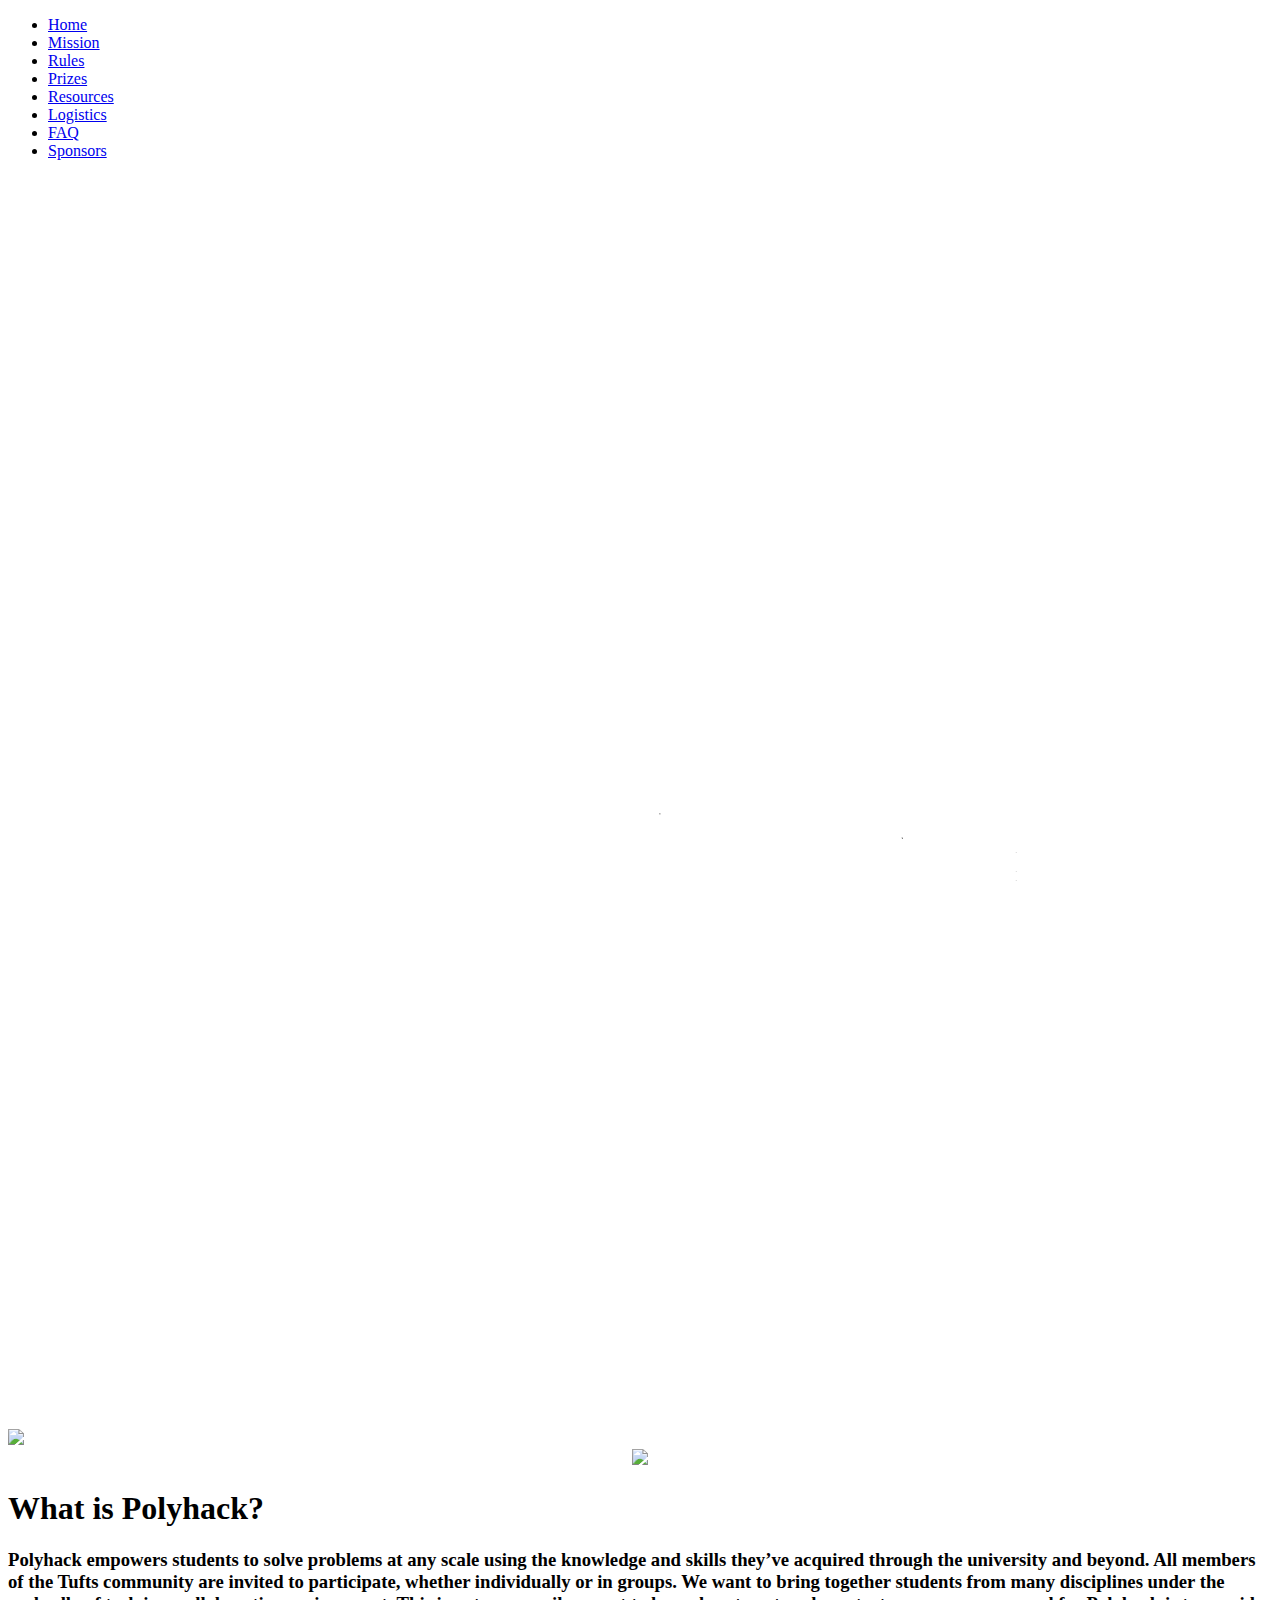
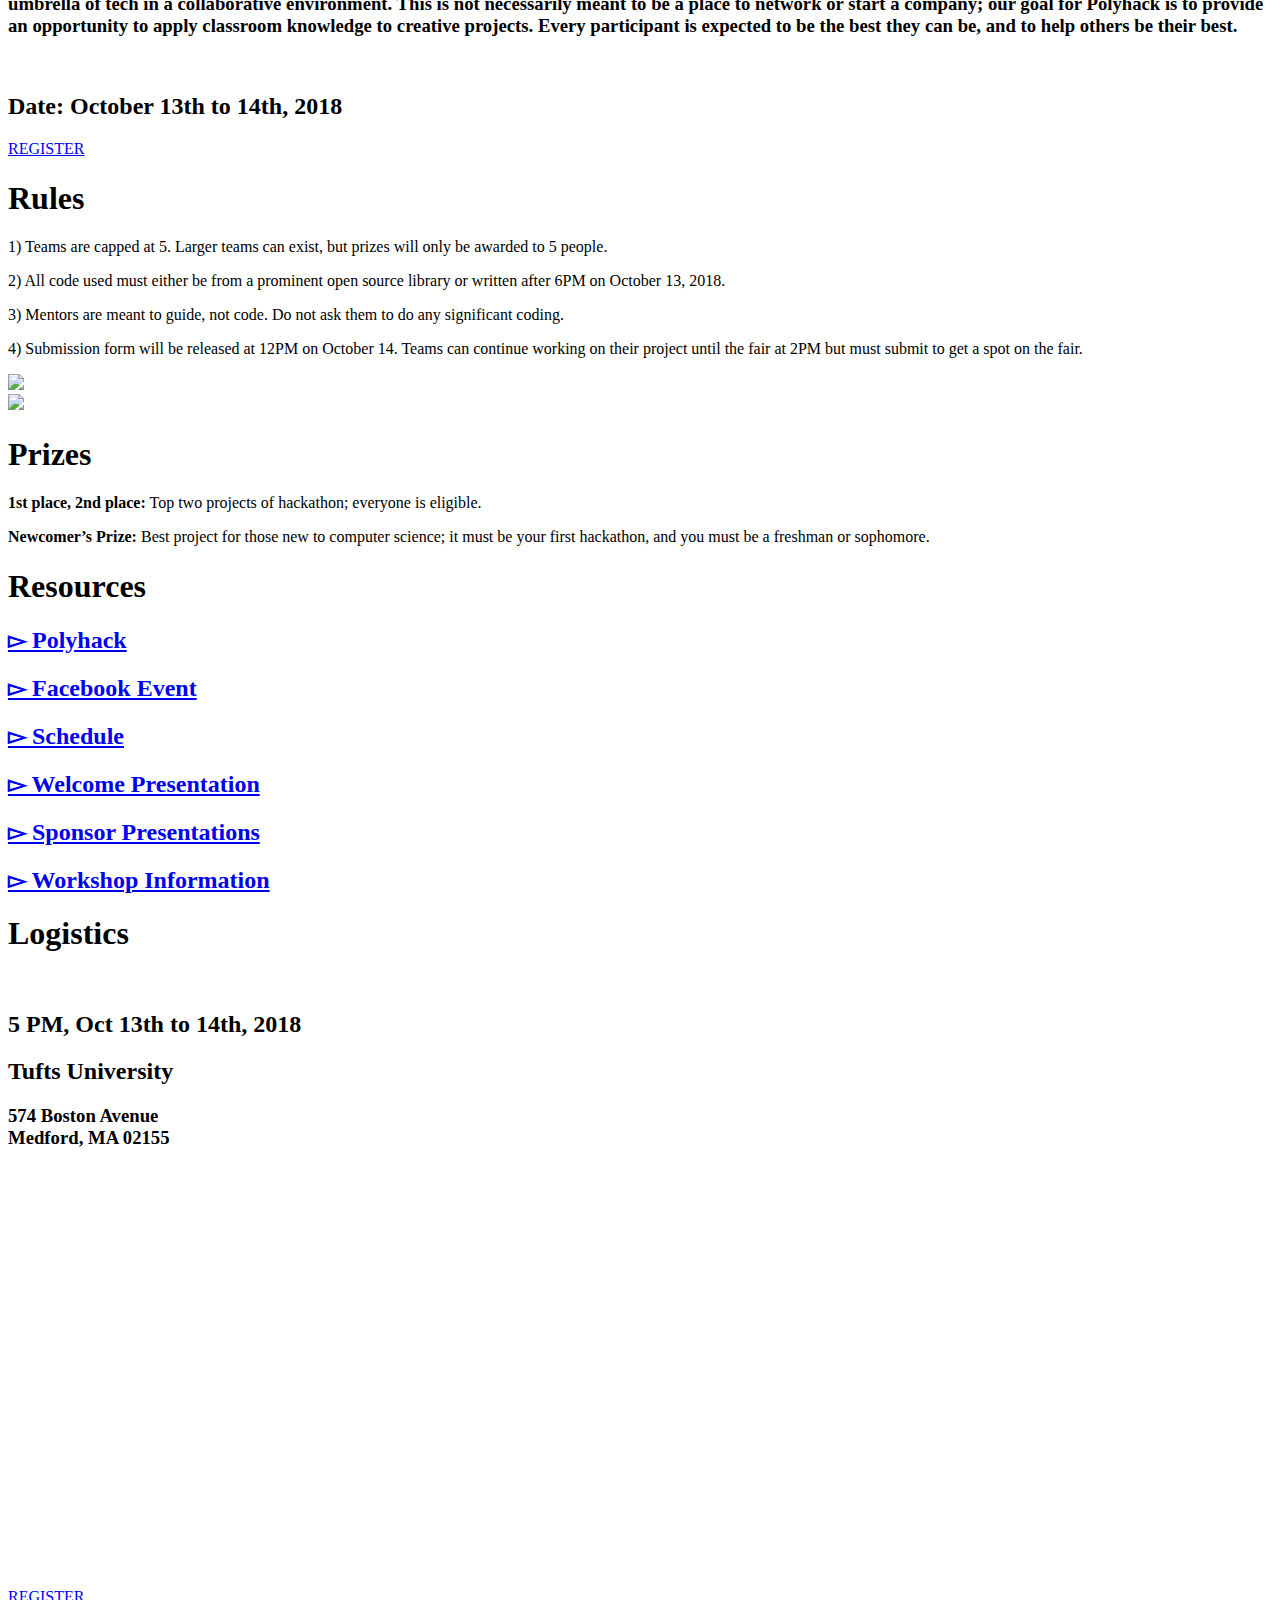
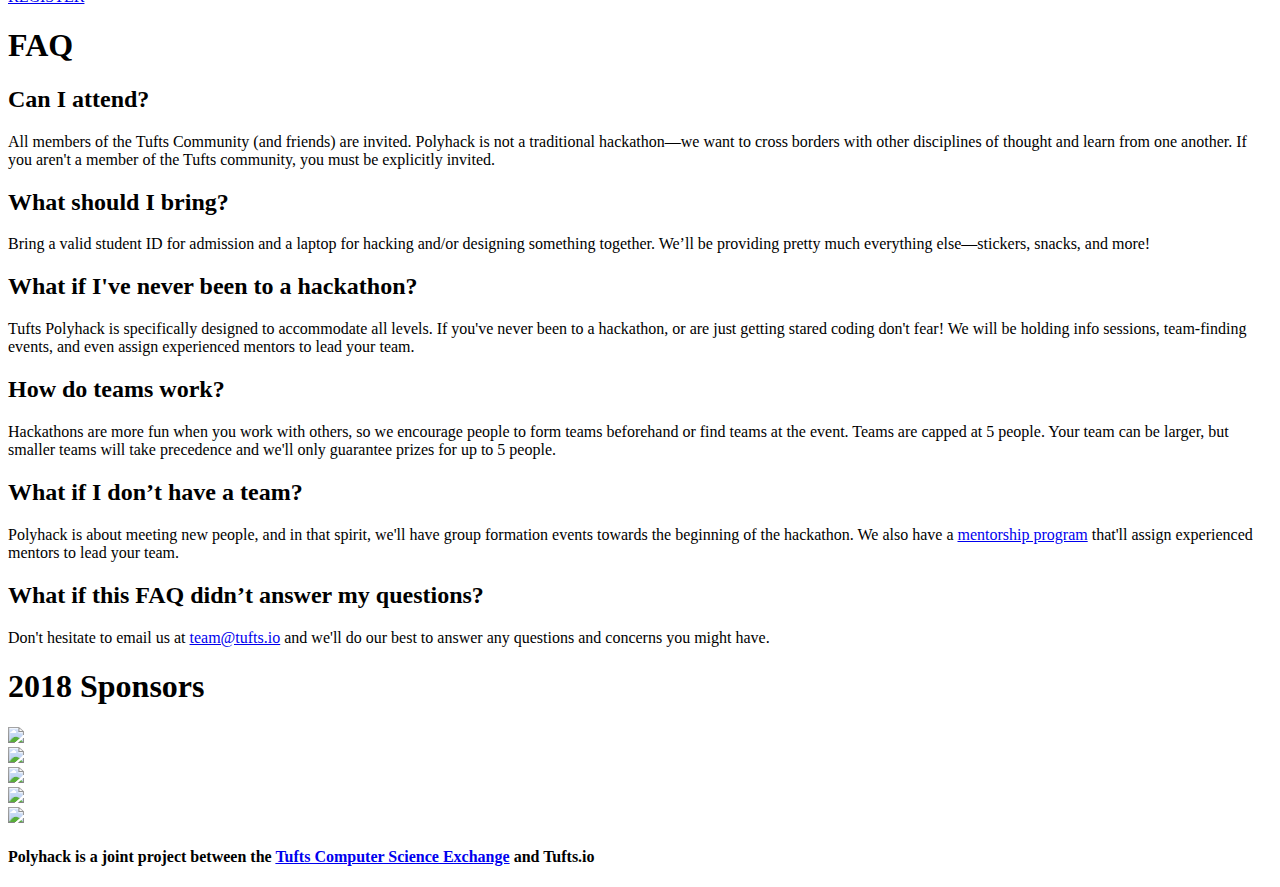
==== event-index.html @ 302b71b8 "Adjusted dates to 2018" ====
<!doctype html>
<html xmlns="http://www.w3.org/1999/xhtml">

<head>
    <meta name="viewport" content="width=device-width, initial-scale=1">

    <meta http-equiv="Content-Type" content="text/html; charset=utf-8" />
    <!--Search engine result description-->
    <meta name="description" content="Polyhack:Tufts fall hackathon empowers students to solve problems at any scale using the knowledge and skills they’ve acquired through the university and beyond.">
    <!--Facebook link tags-->
    <meta property="og:title" content="Tufts Polyhack 2018"/>
    <meta property="og:type" content="website"/>
    <meta property="og:image" content="img/polyhack.svg"/>
    <meta property="og:description" content="Polyhack:Tufts fall hackathon empowers students to solve problems at any scale using the knowledge and skills they’ve acquired through the university and beyond."/>

    <!--Twitter link tags-->
    <meta name="twitter:card" content="summary">
    <meta name="twitter:title" content="Tufts Polyhack 2018">
    <meta name="twitter:description" content="Polyhack:Tufts fall hackathon empowers students to solve problems at any scale using the knowledge and skills they’ve acquired through the university and beyond. ">
    <meta name="twitter:image" content="img/polyhack.svg">

    <link rel="shortcut icon" href="graphics/favicon.ico" />

    <link href="style/bootstrap.css" rel="stylesheet" type="text/css" />
    <link href="style/tesla.css" rel="stylesheet" type="text/css" />
    <link href="style/style.css" rel="stylesheet" type="text/css" />
    <link href="style/animate.css" rel="stylesheet" type="text/css" />
    <link href="http://fonts.googleapis.com/css?family=Offside" rel="stylesheet" type="text/css">
    <link href="https://fonts.googleapis.com/css?family=Lato:300,400" rel="stylesheet">
    <link href='http://fonts.googleapis.com/css?family=Source+Sans+Pro' rel='stylesheet' type='text/css'>
    <link href="style/sweetalert.css" rel="stylesheet" type="text/css" >

    <title>Tufts PolyHack</title>

</head>

<body data-spy="scroll" data-target="#navbar">
    <body>
        <div id="bg"></div>

        <nav class="navbar navbar-fixed-bottom navbar-inverse">
            <div id="navbar" class="container">
                <ul class="nav navbar-nav">
                    <li role="presentation"><a href="#Home">Home</a></li>
                    <li role="presentation"><a href="#About">Mission</a></li>
                    <li role="presentation"><a href="#Rules">Rules</a></li>
                    <li role="presentation"><a href="#Prizes">Prizes</a></li>
                    <li role="presentation"><a href="#Resources">Resources</a></li>
                    <li role="presentation"><a href="#Logistics">Logistics</a></li>
                    <li role="presentation"><a href="#FAQ">FAQ</a></li>
                    <li role="presentation"><a href="#Sponsors">Sponsors</a></li>
                </ul>
            </div>
        </nav>

        <div class="container-fluid" id="content">
            <div class="row" id="Home">
                <title>Polyhack Logo for Animation</title>

                <svg id="logo-background" class="center-block" xmlns="http://www.w3.org/2000/svg" xmlns:xlink="http://www.w3.org/1999/xlink" viewBox="0 0 562.23 555.54"><defs>

                    <style>.cls-1{isolation:isolate;}.cls-2{fill:url(#linear-gradient);}.cls-3{fill:#a26bad;}.cls-4{fill:url(#linear-gradient-2);}.cls-5{fill:url(#linear-gradient-3);}.cls-6{fill:url(#linear-gradient-4);}.cls-7{fill:url(#linear-gradient-5);}.cls-11,.cls-16,.cls-25,.cls-26,.cls-8{stroke-miterlimit:10;}.cls-8{fill:url(#linear-gradient-6);stroke:url(#linear-gradient-7);}.cls-9{fill:url(#linear-gradient-8);}.cls-10{fill:url(#linear-gradient-9);}.cls-11{fill:url(#linear-gradient-10);stroke:url(#linear-gradient-11);}.cls-12{fill:url(#linear-gradient-12);}.cls-13{fill:url(#linear-gradient-13);}.cls-14{fill:url(#linear-gradient-14);}.cls-15{fill:url(#linear-gradient-15);}.cls-16{fill:url(#linear-gradient-16);stroke:url(#linear-gradient-17);}.cls-17{fill:#72347c;}.cls-18{fill:#2c9883;}.cls-19{fill:#a58aaa;}.cls-20{fill:url(#linear-gradient-18);}.cls-21{fill:url(#linear-gradient-19);}.cls-22{fill:url(#linear-gradient-20);}.cls-23{fill:url(#linear-gradient-21);}.cls-24{fill:url(#linear-gradient-22);}.cls-25{fill:url(#linear-gradient-23);stroke:url(#linear-gradient-24);}.cls-26{fill:url(#linear-gradient-25);stroke:url(#linear-gradient-26);}.cls-27{fill:url(#linear-gradient-27);}.cls-28{opacity:0.15;mix-blend-mode:color-burn;fill:url(#linear-gradient-28);}.cls-29{mix-blend-mode:overlay;fill:url(#linear-gradient-29);}</style><linearGradient id="linear-gradient" x1="0.27" y1="163.93" x2="97.42" y2="163.93" gradientUnits="userSpaceOnUse"><stop offset="0" stop-color="#2c9883"/><stop offset="1" stop-color="#a26bad"/></linearGradient><linearGradient id="linear-gradient-2" x1="0.27" y1="156.34" x2="88.92" y2="156.34" gradientUnits="userSpaceOnUse"><stop offset="0" stop-color="#fc6c40"/><stop offset="1" stop-color="#a26bad"/></linearGradient><linearGradient id="linear-gradient-3" x1="88.92" y1="163.99" x2="198.88" y2="163.99" xlink:href="#linear-gradient"/><linearGradient id="linear-gradient-4" x1="0" y1="305.98" x2="97.53" y2="305.98" xlink:href="#linear-gradient"/><linearGradient id="linear-gradient-5" x1="0" y1="330.84" x2="80.32" y2="330.84" xlink:href="#linear-gradient-2"/><linearGradient id="linear-gradient-6" x1="30.6" y1="449.4" x2="133.86" y2="449.4" gradientUnits="userSpaceOnUse"><stop offset="0" stop-color="#2c9883"/><stop offset="1" stop-color="#fc6c40"/></linearGradient><linearGradient id="linear-gradient-7" x1="29.88" y1="449.85" x2="135.06" y2="449.85" xlink:href="#linear-gradient"/><linearGradient id="linear-gradient-8" x1="80.42" y1="313.65" x2="143.43" y2="313.65" xlink:href="#linear-gradient"/><linearGradient id="linear-gradient-9" x1="80.32" y1="464.7" x2="283.03" y2="464.7" xlink:href="#linear-gradient"/><linearGradient id="linear-gradient-10" x1="172.91" y1="389.84" x2="223.19" y2="462.98" xlink:href="#linear-gradient-6"/><linearGradient id="linear-gradient-11" x1="78.33" y1="445.72" x2="283.7" y2="445.72" xlink:href="#linear-gradient"/><linearGradient id="linear-gradient-12" x1="97.53" y1="200.8" x2="252.43" y2="200.8" xlink:href="#linear-gradient-2"/><linearGradient id="linear-gradient-13" x1="198.88" y1="145.34" x2="365.26" y2="145.34" xlink:href="#linear-gradient-2"/><linearGradient id="linear-gradient-14" x1="181.26" y1="313.84" x2="328.53" y2="279.07" xlink:href="#linear-gradient"/><linearGradient id="linear-gradient-15" x1="207.49" y1="35.82" x2="314.17" y2="35.82" xlink:href="#linear-gradient"/><linearGradient id="linear-gradient-16" x1="451.21" y1="87.88" x2="356.53" y2="58.58" xlink:href="#linear-gradient-6"/><linearGradient id="linear-gradient-17" x1="264.93" y1="51.33" x2="461.54" y2="51.33" xlink:href="#linear-gradient"/><linearGradient id="linear-gradient-18" x1="304.06" y1="280.99" x2="489.63" y2="280.99" xlink:href="#linear-gradient"/><linearGradient id="linear-gradient-19" x1="265.82" y1="440.8" x2="393.94" y2="440.8" xlink:href="#linear-gradient"/><linearGradient id="linear-gradient-20" x1="216.1" y1="535.46" x2="325.1" y2="535.46" xlink:href="#linear-gradient"/><linearGradient id="linear-gradient-21" x1="283.03" y1="440.8" x2="462.79" y2="440.8" xlink:href="#linear-gradient-2"/><linearGradient id="linear-gradient-22" x1="393.94" y1="313.5" x2="489.63" y2="313.5" xlink:href="#linear-gradient-2"/><linearGradient id="linear-gradient-23" x1="470.53" y1="330.48" x2="530.55" y2="252.19" xlink:href="#linear-gradient-6"/><linearGradient id="linear-gradient-24" x1="462.13" y1="313.22" x2="551.34" y2="313.22" xlink:href="#linear-gradient"/><linearGradient id="linear-gradient-25" x1="489.63" y1="265.7" x2="550.76" y2="265.7" xlink:href="#linear-gradient-6"/><linearGradient id="linear-gradient-26" x1="488.84" y1="266.99" x2="551.52" y2="266.99" xlink:href="#linear-gradient"/><linearGradient id="linear-gradient-27" x1="462.79" y1="409.24" x2="550.76" y2="409.24" xlink:href="#linear-gradient"/><linearGradient id="linear-gradient-28" x1="0" y1="277.77" x2="562.23" y2="277.77" xlink:href="#linear-gradient-2"/><linearGradient id="linear-gradient-29" x1="0" y1="277.77" x2="562.23" y2="277.77" xlink:href="#linear-gradient"/></defs>

                    <svg id="logo" class="center-block" x="0px" y="0px" viewBox="70 325 600 160">
                        <path stroke="#FFFFFF" stroke-width="1.5px" d="M112.223,443.338h-14.97v-71.289h19.146c1.968,0,4.107,0.018,6.416,0.051c2.307,0.035,4.379,0.119,6.212,0.254c1.9,0.138,3.683,0.374,5.347,0.713c1.663,0.341,3.208,0.748,4.634,1.223c6.45,2.309,10.727,6.146,12.832,11.508c0.135,0.341,0.254,0.68,0.356,1.019c0.102,0.341,0.22,0.68,0.356,1.019c0.135,0.61,0.271,1.206,0.407,1.782c0.135,0.577,0.237,1.206,0.306,1.884c0.204,1.019,0.306,2.072,0.306,3.157v1.019c-0.137,4.956-1.393,9.302-3.768,13.035l-0.306,0.408l-4.074-2.445l0.407-0.508c1.9-3.191,2.852-6.722,2.852-10.592v-0.713c0-0.474-0.017-0.916-0.051-1.323c-0.035-0.407-0.086-0.849-0.153-1.324c-0.137-1.019-0.34-1.969-0.611-2.852c-0.068-0.475-0.239-1.019-0.509-1.63c-1.766-4.412-5.161-7.536-10.184-9.369c-2.444-0.881-5.397-1.492-8.86-1.833c-0.814-0.066-1.731-0.117-2.75-0.152c-1.019-0.034-2.054-0.051-3.106-0.051c-1.054,0-2.105,0-3.157,0c-1.053,0-2.021,0-2.902,0h-4.379h-8.249v28.515h1.426h5.805V378.16h16.702c2.987,0.203,5.838,0.883,8.555,2.036c4.344,1.767,7.264,4.618,8.758,8.555c0.135,0.272,0.22,0.51,0.254,0.713c0.034,0.204,0.118,0.442,0.255,0.713c0.135,0.407,0.219,0.832,0.254,1.273c0.034,0.442,0.118,0.865,0.255,1.272c0.066,0.341,0.102,0.713,0.102,1.121c0,0.407,0,0.814,0,1.222v0.509c0,3.463-0.781,6.553-2.342,9.268c-0.544,0.883-1.222,1.799-2.037,2.75c-0.815,0.951-1.833,1.816-3.055,2.597c-1.222,0.78-2.683,1.442-4.379,1.985c-1.698,0.545-3.666,0.851-5.907,0.916c-0.476,0-1.104,0.019-1.884,0.053c-0.781,0.033-1.749,0.052-2.902,0.052h-5.194c-0.814,0-1.629-0.035-2.444-0.104h-0.611v-7.024h-3.157v37.272H112.223z M98.373,442.115h12.628v-36.051h-5.805h-2.648v-30.96h17.415c1.493,0,2.987,0.018,4.481,0.051c1.493,0.035,2.816,0.086,3.972,0.153c1.765,0.137,3.412,0.374,4.939,0.713c1.527,0.34,2.936,0.748,4.226,1.222c5.296,1.901,8.927,5.263,10.897,10.082c0.271,0.611,0.441,1.189,0.509,1.731c0.271,0.884,0.474,1.901,0.611,3.056c0.135,0.407,0.204,0.832,0.204,1.272c0,0.442,0.033,0.935,0.102,1.477v0.713c-0.137,4.074-1.053,7.639-2.75,10.693l1.935,1.224c2.172-3.396,3.259-7.367,3.259-11.917v-0.814c0-0.543-0.018-1.069-0.051-1.578c-0.035-0.51-0.086-1.034-0.153-1.579c-0.137-0.61-0.255-1.187-0.356-1.731c-0.102-0.542-0.221-1.085-0.356-1.629c-0.137-0.339-0.255-0.678-0.356-1.019c-0.102-0.339-0.221-0.645-0.356-0.917c-2.037-5.158-6.077-8.758-12.119-10.795c-2.648-0.95-5.874-1.594-9.675-1.935c-1.833-0.136-3.888-0.22-6.162-0.255c-2.275-0.033-4.396-0.051-6.365-0.051H98.373V442.115z M116.602,411.869c0.611,0,1.594,0.018,2.953,0.051c1.357,0.035,2.715,0.051,4.074,0.051c1.154,0,2.104,0,2.852,0c0.747,0,1.391-0.033,1.935-0.102c2.104-0.066,3.937-0.357,5.5-0.865c1.561-0.51,2.918-1.121,4.074-1.834c1.153-0.713,2.121-1.51,2.902-2.393c0.78-0.884,1.408-1.732,1.884-2.547c0.747-1.224,1.289-2.58,1.629-4.074c0.339-1.492,0.543-3.021,0.611-4.583c0-0.203-0.035-0.372-0.102-0.509c0-0.339,0-0.695,0-1.069c0-0.372-0.035-0.729-0.102-1.069c-0.068-0.678-0.239-1.459-0.509-2.343c-0.137-0.678-0.272-1.153-0.407-1.426c-1.426-3.598-4.109-6.212-8.045-7.841c-1.426-0.543-2.801-0.983-4.125-1.324c-1.324-0.339-2.666-0.576-4.023-0.713h-15.48v25.562h3.157v-19.146h0.611c2.852,0,5.143,0,6.875,0c1.732,0,2.868,0.035,3.412,0.102c2.58,0.204,4.751,0.85,6.518,1.935c2.714,1.698,4.073,4.312,4.073,7.842c0.067,1.426-0.17,2.887-0.713,4.38c-1.562,3.869-4.753,5.906-9.573,6.111h-6.212h-3.768L116.602,411.869L116.602,411.869z M116.602,404.842h3.768h6.212c2.648-0.065,4.599-0.678,5.856-1.834c1.255-1.151,2.121-2.307,2.597-3.461c0.474-1.154,0.713-2.444,0.713-3.87v-0.103c-0.137-3.19-1.324-5.464-3.564-6.823c-1.562-0.949-3.564-1.527-6.009-1.731c-0.34-0.066-1.188-0.102-2.546-0.102c-1.359,0-3.701,0-7.027,0V404.842z"/>

                        <path stroke="#FFFFFF" stroke-width="1.5px" d="M229.059,407.285v0.51c0,4.955-0.934,9.572-2.801,13.85c-1.868,4.277-4.43,8.046-7.689,11.306c-3.259,3.258-7.027,5.805-11.304,7.637c-4.277,1.834-8.895,2.75-13.85,2.75c-4.889,0-9.506-0.932-13.851-2.801c-4.346-1.865-8.131-4.412-11.355-7.637c-3.226-3.226-5.771-7.011-7.638-11.355c-1.868-4.344-2.801-8.963-2.801-13.852c0-6.925,1.867-13.34,5.602-19.249l0.407-0.509l3.462,2.24c1.085-1.629,2.376-3.224,3.87-4.786c3.937-3.802,8.486-6.482,13.646-8.046l-1.12-3.972l0.611-0.102c2.918-0.814,5.974-1.222,9.166-1.222c4.751,0,9.403,0.951,13.952,2.852c0.474,0.203,1.018,0.458,1.629,0.764c0.611,0.306,1.205,0.628,1.782,0.967c0.576,0.341,1.103,0.646,1.579,0.917c0.474,0.272,0.779,0.476,0.917,0.611c-0.068,0.068-0.137,0.152-0.204,0.254c-0.069,0.103-0.341,0.494-0.815,1.172l-1.426,1.935c1.765,1.222,3.326,2.513,4.685,3.87l0.204,0.203c1.765,1.767,3.259,3.667,4.481,5.703l0.305,0.611l-3.157,1.527l-0.306-0.407c-1.155-1.899-2.479-3.598-3.972-5.092c-1.426-1.426-2.852-2.613-4.277-3.564l-4.685,6.518l-0.509-0.306c-1.563-0.949-3.226-1.645-4.99-2.087c-1.767-0.441-3.564-0.662-5.397-0.662c-3.328,0-6.434,0.748-9.319,2.24c-2.886,1.494-5.313,3.564-7.281,6.212l2.75,1.834l-0.306,0.509c-1.833,2.784-2.75,5.84-2.75,9.167c0,2.31,0.423,4.48,1.273,6.519c0.848,2.036,2.02,3.817,3.514,5.346c1.493,1.527,3.241,2.75,5.245,3.666c2.002,0.918,4.125,1.41,6.365,1.477v-35.134h0.611c2.511,0,4.871,0.476,7.078,1.426c2.206,0.951,4.14,2.24,5.805,3.87c1.663,1.629,2.969,3.548,3.921,5.754c0.95,2.208,1.426,4.567,1.426,7.079c0,2.443-0.458,4.771-1.375,6.976c-0.917,2.207-2.173,4.125-3.768,5.754c-1.596,1.631-3.462,2.938-5.601,3.922c-2.139,0.983-4.43,1.512-6.874,1.578v11.813c2.172-0.137,4.14-0.373,5.907-0.713c4.14-0.883,7.908-2.562,11.304-5.041c3.394-2.479,6.177-5.551,8.351-9.217c2.714-4.687,4.073-9.742,4.073-15.176v-0.509L229.059,407.285z M193.415,442.115c4.685,0,9.097-0.883,13.239-2.648c4.14-1.766,7.773-4.176,10.897-7.229c3.122-3.058,5.601-6.638,7.434-10.744c1.833-4.107,2.783-8.504,2.852-13.189h-3.055c-0.068,2.718-0.458,5.349-1.171,7.894c-0.713,2.547-1.749,4.975-3.106,7.28c-2.24,3.806-5.143,6.978-8.708,9.523c-3.564,2.545-7.485,4.295-11.762,5.244c-1.087,0.271-2.174,0.459-3.259,0.561c-1.086,0.103-2.207,0.152-3.36,0.152h-0.713v-12.934c-2.444-0.066-4.736-0.595-6.875-1.578c-2.139-0.984-4.007-2.291-5.601-3.922c-1.596-1.63-2.852-3.548-3.768-5.755c-0.917-2.204-1.375-4.53-1.375-6.975c0-3.326,0.882-6.451,2.648-9.371l-1.731-1.12c-2.105,3.396-3.157,7.028-3.157,10.897c0,2.717,0.492,5.297,1.477,7.74c0.983,2.442,2.46,4.616,4.43,6.518l0.407,0.51l-7.536,7.332l-0.408-0.408l-0.102-0.102c-2.581-2.51-4.618-5.379-6.11-8.605c-1.494-3.223-2.444-6.532-2.852-9.93c-0.408-3.393-0.255-6.822,0.458-10.286c0.713-3.462,2.02-6.721,3.921-9.776l-2.444-1.527c-3.396,5.433-5.092,11.441-5.092,18.025c0,4.754,0.899,9.217,2.699,13.393c1.798,4.176,4.26,7.826,7.383,10.947c3.122,3.125,6.772,5.586,10.948,7.385C184.198,441.215,188.661,442.115,193.415,442.115z M167.547,391.907c-1.766,2.92-2.988,6.009-3.667,9.267c-0.679,3.26-0.85,6.519-0.509,9.777c0.339,3.26,1.205,6.399,2.597,9.42c1.391,3.021,3.275,5.754,5.652,8.199l5.805-5.703c-1.901-1.969-3.345-4.209-4.328-6.723c-0.985-2.511-1.477-5.158-1.477-7.943c0-4.074,1.12-7.909,3.361-11.507L167.547,391.907z M171.926,386.204c-0.748,0.748-1.426,1.512-2.037,2.292c-0.611,0.781-1.188,1.578-1.731,2.393l7.435,4.787c2.037-2.852,4.599-5.075,7.689-6.671c3.088-1.595,6.398-2.394,9.93-2.394c3.801,0,7.333,0.917,10.591,2.75l3.972-5.602c-3.055-1.833-6.314-3.055-9.777-3.666h-0.305c-0.476-0.066-1.189-0.135-2.139-0.203c-0.952-0.067-1.935-0.103-2.954-0.103c-0.611,0-1.171,0-1.68,0c-0.509,0-0.968,0.068-1.375,0.204c-1.019,0.068-2.105,0.271-3.259,0.611l-0.509,0.203l-0.713-2.24C180.038,379.924,175.659,382.47,171.926,386.204z M171.111,429.791l0.102,0.102l0.306-0.508L171.111,429.791z M193.415,373.27c-1.359,0-2.734,0.086-4.125,0.255c-1.393,0.17-2.768,0.425-4.125,0.764l0.814,2.75c2.511-0.543,4.955-0.815,7.333-0.815c5.974,0,11.473,1.562,16.498,4.685c0.408-0.542,0.764-1.018,1.069-1.426c0.306-0.407,0.525-0.746,0.662-1.018C206.109,375.001,200.067,373.27,193.415,373.27z M209.098,381.825c-4.821-2.918-10.082-4.379-15.785-4.379c-1.155,0-2.326,0.051-3.514,0.152c-1.188,0.102-2.36,0.323-3.513,0.662l0.305,1.019c0.475-0.136,0.933-0.237,1.375-0.306c0.441-0.066,0.899-0.136,1.375-0.204c0.474-0.066,0.983-0.117,1.527-0.152c0.543-0.033,1.121-0.051,1.731-0.051c1.085,0,2.104,0.035,3.055,0.102c0.95,0.068,1.696,0.137,2.241,0.204l0.305,0.102c3.802,0.611,7.231,1.868,10.286,3.768L209.098,381.825z M193.924,424.801c2.24-0.065,4.361-0.559,6.365-1.477c2.002-0.916,3.75-2.14,5.245-3.666c1.493-1.527,2.664-3.31,3.514-5.346c0.848-2.037,1.273-4.21,1.273-6.519s-0.425-4.465-1.273-6.469c-0.85-2-2.021-3.768-3.514-5.294c-1.494-1.528-3.243-2.75-5.245-3.667c-2.003-0.916-4.125-1.441-6.365-1.578V424.801z M214.496,386.102c-1.291-1.289-2.75-2.478-4.379-3.564l-0.611,0.916c1.629,1.087,3.088,2.276,4.379,3.564c1.629,1.63,2.918,3.26,3.87,4.889l1.019-0.509c-0.544-0.95-1.171-1.85-1.884-2.699c-0.713-0.848-1.443-1.681-2.189-2.495L214.496,386.102z"/>
                        <path stroke="#FFFFFF" stroke-width="1.5px" d="M243.436,443.336v-4.684h-4.685v-66.604h11.508v13.239h5.194v45.115h34.32v12.934H243.436zM243.436,437.328v-52.143h5.602v-12.017h-9.064v64.16H243.436z M254.231,437.328v-5.795h-5.194v-45.024h-4.379v50.819H254.231zM288.653,442.115v-10.49h-33.2v7.027h-10.795v3.463H288.653L288.653,442.115z M254.231,430.402v-43.894h-3.972v43.894H254.231z"/>
                        <path stroke="#FFFFFF" stroke-width="1.5px" d="M306.042,443.338v-4.578h-2.546v-22.074l-24.849-40.483h3.768l-2.546-4.151h60.697l-3.973,6.416h6.519l-23.221,37.885v26.987L306.042,443.338L306.042,443.338z M306.042,437.533v-21.488l6.824-10.999l-2.75-4.48l-6.314,10.285l-20.674-33.402h-2.24l23.831,38.838v21.248L306.042,437.533L306.042,437.533z M296.469,376.144l13.646,22.079l12.017-19.738h13.036l3.259-5.189h-56.42l1.731,2.849L296.469,376.144L296.469,376.144z M303.801,408.509l5.602-9.136l-13.545-21.926h-11.304L303.801,408.509z M318.67,442.116v-26.071l0.103-0.103l22.2-36.255h-5.092l-22.405,36.663v22.404h-6.212v3.361L318.67,442.116L318.67,442.116z M312.254,437.533v-21.488l0.103-0.103l22.099-36.255h-11.61l-12.017,19.655l3.463,5.703l-7.027,11.305v21.184H312.254z"/>
                        <path stroke="#FFFFFF" stroke-width="1.5px" d="M378.469,443.338v-26.683h-4.074v26.683h-5.5v-26.683h-8.351V372.05h19.146v30.857h25.154v-23.016h5.703v-7.842h8.453v7.842h3.869V435.7h-3.869v7.638h-0.611H378.469z M368.896,415.434v-32.996h6.822v20.47h2.853v-29.636h-16.805v42.162H368.896z M373.173,415.434v-4.379l5.296,0.103v-7.129h-4.074v-20.47h-4.379v31.875H373.173z M373.173,442.218v-25.562h-3.157v25.562H373.173z M378.469,415.434v-3.156h-4.074v3.156H378.469z M379.691,411.055l25.154,0.203v-7.229h-25.154v7.129V411.055zM417.881,442.218V435.7h-5.192v-23.424h-6.62v4.379h-26.376v25.562L417.881,442.218L417.881,442.218z M404.846,415.434v-3.156h-25.154v3.156H404.846z M417.881,434.478v-53.465h-6.212v23.016h-5.602v7.129h7.638v23.32H417.881L417.881,434.478z M410.549,402.907v-21.896h-4.48v21.896H410.549z M417.881,379.892v-6.62h-6.212v6.62H417.881z M421.751,434.478v-53.465h-2.749v53.465H421.751z"/>
                        <path stroke="#FFFFFF" stroke-width="1.5px" d="M428.832,443.338l24.238-57.54h4.072l2.749-6.518h5.298l3.055-7.23h6.518l2.953,7.23h3.667l26.987,64.058h-18.738l-4.99-11.915h-26.987l-4.685,11.915H428.832z M452.153,442.116l4.276-10.693h-13.34l6.519-15.378h-4.89l11.916-29.025h-2.75l-23.22,55.097L452.153,442.116L452.153,442.116z M456.838,430.2l3.055-7.638h21.185l-2.75-6.519h-27.396l-6.009,14.155L456.838,430.2L456.838,430.2z M446.553,414.822h3.564l11.711-27.803h-3.87L446.553,414.822z M451.44,414.822h26.377l-11.406-27.803h-3.259L451.44,414.822z M484.131,430.2l-2.646-6.416h-20.775l-2.546,6.416H484.131z M464.68,380.502h-3.972l-2.241,5.296h3.974L464.68,380.502z M494.315,422.562l-17.313-42.062h-10.998l-2.343,5.296h3.563l11.915,29.024h6.416l3.158,7.739h5.602V422.562z M476.493,379.28l-2.546-6.009h-4.89l-2.546,6.009H476.493z M506.639,442.116l-26.071-61.614h-2.343l17.822,43.282h-6.824l3.158,7.639h-6.416l4.379,10.693H506.639L506.639,442.116z M484.742,416.045h-5.092l2.647,6.519h5.092L484.742,416.045z M490.547,430.2l-2.646-6.416h-5.093l2.647,6.416H490.547z"/>
                        <path stroke="#FFFFFF" stroke-width="1.5px" d="M546.531,443.336c-3.87,0-7.605-0.594-11.203-1.782c-3.6-1.188-6.891-2.852-9.878-4.989c-2.989-2.14-5.585-4.735-7.791-7.791c-2.207-3.056-3.921-6.416-5.145-10.082l-0.102-0.611l10.286-3.36c-0.341-1.152-0.595-2.308-0.764-3.463c-0.172-1.153-0.256-2.307-0.256-3.462c0-2.852,0.492-5.617,1.478-8.301c0.983-2.681,2.357-5.107,4.125-7.281l-8.353-7.129l0.408-0.407c3.396-4.073,7.45-7.195,12.17-9.369c4.719-2.172,9.727-3.259,15.021-3.259c4.752,0,9.283,0.883,13.596,2.647c4.311,1.767,8.163,4.379,11.559,7.842l0.408,0.407l-10.389,10.388l-0.407-0.407c-4.073-4.073-8.997-6.11-14.767-6.11c-3.124,0-6.077,0.629-8.86,1.884c-2.784,1.257-5.161,3.073-7.129,5.448c-1.63,1.902-2.887,4.023-3.769,6.365c-0.884,2.344-1.323,4.771-1.323,7.282c0,2.31,0.339,4.447,1.019,6.416c0.679,2.173,1.681,4.159,3.004,5.957c1.324,1.8,2.853,3.345,4.583,4.634c1.731,1.291,3.666,2.292,5.806,3.005c2.139,0.714,4.361,1.069,6.671,1.069c2.918,0,5.602-0.543,8.045-1.63c2.512-1.02,4.787-2.546,6.824-4.583l0.509-0.407l10.185,10.286l-0.407,0.407c-3.26,3.259-7.097,5.84-11.509,7.74C555.697,442.454,551.146,443.336,546.531,443.336z M513.84,418.895c1.224,3.463,2.902,6.638,5.041,9.521c2.139,2.887,4.635,5.347,7.486,7.384c2.851,2.037,5.99,3.615,9.42,4.735c3.428,1.12,7.01,1.681,10.744,1.681c4.479,0,8.858-0.882,13.137-2.647c2.037-0.814,3.955-1.815,5.754-3.004s3.479-2.528,5.041-4.022l-8.656-8.656c-1.97,1.97-4.21,3.462-6.721,4.48c-2.852,1.154-5.703,1.73-8.555,1.73c-2.444,0-4.787-0.372-7.027-1.12c-2.24-0.746-4.295-1.814-6.161-3.208c-1.867-1.391-3.497-3.038-4.889-4.938s-2.462-4.005-3.208-6.314c-0.34-1.085-0.595-2.188-0.764-3.31c-0.17-1.12-0.254-2.256-0.254-3.411c0-2.648,0.457-5.21,1.374-7.689c0.917-2.478,2.257-4.734,4.021-6.771c2.104-2.444,4.635-4.344,7.588-5.703c2.953-1.357,6.06-2.037,9.318-2.037c2.852,0,5.584,0.51,8.197,1.528c2.612,1.018,4.938,2.513,6.977,4.48l8.758-8.656c-3.258-3.19-6.94-5.602-11.049-7.23c-4.109-1.63-8.402-2.444-12.883-2.444c-5.025,0-9.777,1.019-14.258,3.056c-4.48,2.036-8.353,4.923-11.609,8.656l8.351,7.026l-0.406,0.51c-1.834,2.174-3.243,4.549-4.228,7.129c-0.984,2.581-1.477,5.296-1.477,8.146c0,2.377,0.372,4.753,1.12,7.129l0.204,0.61L513.84,418.895z M546.633,439.364c-4.346,0-8.438-0.831-12.271-2.495c-3.837-1.663-7.181-3.921-10.031-6.772c-2.851-2.851-5.109-6.193-6.773-10.03c-1.664-3.835-2.493-7.927-2.493-12.271s0.829-8.418,2.493-12.222c1.664-3.801,3.923-7.129,6.773-9.98c2.851-2.851,6.194-5.107,10.031-6.771c3.834-1.663,7.926-2.495,12.271-2.495c4.344,0,8.418,0.832,12.221,2.495c3.803,1.664,7.13,3.92,9.98,6.771c2.851,2.851,5.107,6.18,6.771,9.98c1.663,3.804,2.495,7.877,2.495,12.222c0,4.346-0.832,8.438-2.495,12.271c-1.664,3.837-3.921,7.18-6.771,10.03c-2.851,2.852-6.179,5.109-9.98,6.772C555.051,438.533,550.977,439.364,546.633,439.364z M546.633,377.445c-4.211,0-8.146,0.8-11.812,2.397c-3.667,1.597-6.874,3.757-9.624,6.479c-2.75,2.721-4.925,5.934-6.519,9.64c-1.596,3.706-2.394,7.633-2.394,11.781c0,4.217,0.798,8.162,2.394,11.835c1.594,3.672,3.769,6.885,6.519,9.64c2.75,2.754,5.957,4.933,9.624,6.529s7.603,2.396,11.812,2.396c4.142,0,8.062-0.799,11.764-2.396c3.699-1.598,6.906-3.775,9.623-6.529c2.716-2.755,4.871-5.968,6.468-9.64c1.594-3.673,2.393-7.618,2.393-11.835c0-4.148-0.799-8.075-2.393-11.781c-1.597-3.706-3.752-6.919-6.468-9.64c-2.717-2.722-5.924-4.881-9.623-6.479C554.694,378.245,550.773,377.445,546.633,377.445z"/>
                        <path stroke="#FFFFFF" stroke-width="1.5px" d="M625.309,402.907l25.154,36.662h-8.146l2.646,3.87h-47.255v-3.87h-13.137l-0.103-67.418h14.461v2.24h6.314v24.543l16.09-17.721h8.353l8.146-9.063h15.479L625.309,402.907z M597.709,438.449v-14.562l-6.619,7.23v-56.726h6.619v-1.019h-12.017l0.103,65.076L597.709,438.449L597.709,438.449z M597.709,416.351l6.314-6.926v-7.332l-6.314,6.925v-33.402h-5.396v52.346l5.396-5.907V416.351z M598.932,375.614v30.246l5.093-5.603v-24.645L598.932,375.614L598.932,375.614z M642.723,442.218l-1.832-2.647h-5.702l-20.878-30.246l7.943-8.759l-1.426-2.14l-15.582,17.109v24.034h-0.611h-5.703v2.647L642.723,442.218L642.723,442.218z M604.023,411.258l-5.093,5.603v3.87l5.093-5.603V411.258z M598.932,422.562v15.887h5.093v-21.488L598.932,422.562z M605.246,409.832v3.972l15.684-17.312l2.14,3.157l15.784-17.211h-8.655L605.246,409.832z M605.246,400.769v7.332l23.321-25.663h-6.723L605.246,400.769z M623.781,402.806l-0.814-1.223l-7.026,7.842l19.857,29.024h4.277l-20.877-30.552L623.781,402.806z M641.501,438.449h6.722l-23.729-34.626l-3.77,4.176L641.501,438.449z M638.344,373.373l-7.026,7.842h10.185l-17.72,19.452l0.916,1.222l25.867-28.516H638.344z"/>
                    </svg>
                </svg>
                <img id="fallback" class="center-block mob-top-section" src="graphics/polyhack.png">
            </div>

            <div class="gradientpart">
                <div class="container-fluid">
                    <div class="row about greenpart" id="About">
                        <div class="col-sm-2" class="center-block">
                        </div>

                        <div class="col-sm-8">
                            <center><img src="graphics/companions/green.svg" width = 20%;/></center>
                            <h1 class="center-title">What is Polyhack?</h1>
                            <h3 id="mission">Polyhack empowers students to solve problems at any scale using the knowledge and skills they’ve acquired through the university and beyond. All members of the Tufts community are invited to participate, whether individually or in groups. We want to bring together students from many disciplines under the umbrella of tech in a collaborative environment. This is not necessarily meant to be a place to network or start a company; our goal for Polyhack is to provide an opportunity to apply classroom knowledge to creative projects. Every participant is expected to be the best they can be, and to help others be their best. </h3>
                            <br>
                            <h2>Date: October 13th to 14th, 2018</h2>
                            <a href="http://tufts.io/polyhack17" type="button" class="btn btn-default col-md-3 col-md-offset-5 col-sm-4 col-sm-offset-4 col-xs-8 col-xs-offset-2 btn-text">REGISTER</a>
                        </div>

                        <div class="col-sm-2" class="center-block">
                        </div>
                    </div>

                    <div class="row purplepart" id="Rules">
                        <div class="col-sm-1">
                        </div>
                        <div class="col-sm-6">
                            <h1 class="left-title">Rules</h1>
                            <p>1) Teams are capped at 5. Larger teams can exist, but prizes will only be awarded to 5 people.</p>
        					<p>2) All code used must either be from a prominent open source library or written after 6PM on October 13, 2018.</p>
        					<p>3) Mentors are meant to guide, not code. Do not ask them to do any significant coding.</p>
        					<p>4) Submission form will be released at 12PM on October 14. Teams can continue working on their project until the fair at 2PM but must submit to get a spot on the fair.</p>
                        </div>
                        <div class="col-sm-4 purple">
                            <img src="graphics/companions/purple.svg" width = 90%;/>
                        </div>
                        <div class="col-sm-1">
                        </div>
                    </div>


                    <div class="row orangepart" id="Prizes">
                        <div class="col-sm-1">
                        </div>
                        <div class="col-sm-4 orange">
                            <img src="graphics/companions/orange.svg" width = 90%;/>
                        </div>
                        <div class="col-sm-6">
                            <h1 class="right-title">Prizes</h1>
                            <p><b>1st place, 2nd place:</b> Top two projects of hackathon; everyone is eligible.</p>
                            <p><b>Newcomer’s Prize:</b> Best project for those new to computer science; it must be your first hackathon, and you must be a freshman or sophomore.</p>
                        </div>
                        <div class="col-sm-1">
                        </div>
                    </div>
                </div>
            </div>
        </div>

        <!--End of gradient-->

        <div class="row" id="Resources">
            <div class="container">
                    <h1 class="center-title">Resources</h1>
                    <h2><a class="not-blue-link" href="http://poly.tufts.io">&#9659; Polyhack</a></h2>
					<h2><a class="not-blue-link" href="https://www.facebook.com/events/868768499892037/">&#9659; Facebook Event</a></h2>
                    <h2><a class="not-blue-link" href="https://go.tufts.io/polyhack-welcome">&#9659; Schedule</a></h2>
                    <h2><a class="not-blue-link" href="https://go.tufts.io/polyhack-welcome">&#9659; Welcome Presentation</a></h2>
					<h2><a class="not-blue-link" href="https://go.tufts.io/polyhack-sponsors">&#9659; Sponsor Presentations</a></h2>
					<h2><a class="not-blue-link" href="https://go.tufts.io/polyhack-workshops">&#9659; Workshop Information</a></h2>
            </div>
        </div>

        <div class="row" id="Logistics">
            <div class="container">
                <div class="col-md-4">
                    <h1 class="left-title">Logistics</h1>
                    <br>
                    <div class="logistics-valign">
                        <h2>5 PM, Oct 13th to 14th, 2018</h2>
                        <h2>Tufts University</h2>
                        <h3>574 Boston Avenue
                            <br/>Medford, MA 02155</h3>
                        </div>
                </div>
                <div class="col-md-1"></div>
                <div class="col-md-7">
                    <p class="answer map"><iframe width="100%" height="400px" frameBorder="0" src="https://a.tiles.mapbox.com/v4/tekknolagi.ndn53nm2/attribution.html?access_token=pk.eyJ1IjoidGVra25vbGFnaSIsImEiOiJkMTdiZjMzMjQwNzIwMTE2Y2I5NWRjYzYxY2Q3MjRiMSJ9.wyPRJIMTIY5IwCbF77jrew"></iframe></p>
                </div>
                <a href="http://tufts.io/polyhack17" type="button" class="btn btn-default col-md-2 col-md-offset-5 col-sm-4 col-sm-offset-4 col-xs-8 col-xs-offset-2 btn-text">REGISTER</a>
            </div>
        </div>


        <div class="row" id="FAQ">
            <div class="container mob-faq">
                <h1 class="center-title">FAQ</h1>
                <div class="row collapse-group">
                    <div class="col-md-4">
                        <h2 class="question left-title">Can I attend?</h2>
                        <p class="answer">All members of the Tufts Community (and friends) are invited. Polyhack is not a traditional hackathon&mdash;we want to cross borders with other disciplines of thought and learn from one another. If you aren't a member of the Tufts community, you must be explicitly invited.</p>
                    </div>
                    <div class="col-md-4">
                        <h2 class="question left-title">What should I bring?</h2>
                        <p class="answer">Bring a valid student ID for admission and a laptop for hacking and/or designing something together. We’ll be providing pretty much everything else&mdash;stickers, snacks, and more!</p>
                    </div>
                    <div class="col-md-4">
                        <h2 class="question left-title">What if I've never been to a hackathon?</h2>
                        <p class="answer">Tufts Polyhack is specifically designed to accommodate all levels. If you've never been to a hackathon, or are just getting stared coding don't fear! We will be holding info sessions, team-finding events, and even assign experienced mentors to lead your team.</p>
                    </div>
                </div>
                <div class="row">
                    <div class="col-md-4">
                        <h2 class="question left-title">How do teams work?</h2>
                        <p class="answer">Hackathons are more fun when you work with others, so we encourage people to form teams beforehand or find teams at the event. Teams are capped at 5 people. Your team can be larger, but smaller teams will take precedence and we'll only guarantee prizes for up to 5 people.</p>
                    </div>
                    <div class="col-md-4">
                        <h2 class="question left-title">What if I don’t have a team?</h2>
                        <p class="answer">Polyhack is about meeting new people, and in that spirit, we'll have group formation events towards the beginning of the hackathon. We also have a <a href="http://tufts.io/mentor">mentorship program</a> that'll assign experienced mentors to lead your team.</p>
                    </div>
                    <div class="col-md-4">
                        <h2 class="question left-title">What if this FAQ didn’t answer my questions?</h2>
                        <p class="answer">Don't hesitate to email us at <a href="mailto:team@tufts.io">team@tufts.io</a> and we'll do our best to answer any questions and concerns you might have.</p>
                    </div>
                </div>
            </div>
        </div>

        <div class="row" id="Sponsors">
            <div class="container">
                <h1 class="center-title">2018 Sponsors</h1>
                <div class="row platinum">
                    <div class="center-title sponsor-hubspot">
                        <a href="https://www.hubspot.com/jobs/students"><img
                                src="graphics/sponsors/HubSpot.png" /></a>
                    </div>
                </div>

                <div class="row gold">
                    <div class="col-sm-5 col-sm-offset-1 sponsor-paytronix">
                        <a href="http://www.paytronix.com/jobs/current-job-openings.aspx"><img
                            src="graphics/sponsors/paytronix.png" /></a>
                    </div>

                    <div class="col-sm-5 col-sm-offset-1 sponsor-tripadvisor">
                        <a href="https://www.tripadvisor.com/careers/"><img
                            src="graphics/sponsors/tripadvisor.png" /></a>
                    </div>
                </div>

                <div class="row silver">
                    <div class="col-sm-5 col-sm-offset-1 sponsor-google">
                        <a href="https://www.google.com/about/careers/students/"><img
                            src="graphics/sponsors/google.png" /></a>
                    </div>

                    <div class="col-sm-5 col-sm-offset-1 sponsor-facebook">
                        <a href="https://www.facebook.com/careers/university/grads/engineering"><img
                            src="graphics/sponsors/facebook.png" /></a>
                    </div>
                </div>


            </div>
        </div>
    </div>

    <div class="row" id="footer">
        <div class="container">
            <div class="row">
                <h4 class="text-center">Polyhack is a joint project between the <a href="http://tuftscsx.github.io/">Tufts Computer Science Exchange</a> and Tufts.io</h4>
            </div>
        </div>
    </div>

    <script type="text/javascript" src="script/jq.js"></script>
    <script type="text/javascript" src="script/underscore.js"></script>
    <script type="text/javascript" src="script/snap.svg.js"></script>
    <script type="text/javascript" src="script/vivus.min.js"></script>
    <script type="text/javascript" src="script/art.js"></script>
    <script type="text/javascript" src="script/scrollspy.js"></script>
    <script type="text/javascript" src="script/cheet.min.js"></script>
    <script type="text/javascript" src="script/sweetalert.min.js"></script>
    <script> cheet('↑ ↑ ↓ ↓ ← → ← → b a', function() {
        sweetAlert({
            title: "Congratulations! You found the secret code!",
            text: "Enter your Tufts email to be entered for a prize!",
            type: "input",
            showCancelButton: true,
            closeOnConfirm: false,
            animation: "slide-from-top",
            inputPlaceholder: "email@tufts.edu"
        },
        function(inputValue){
            if (inputValue === false) return false;
            if (inputValue === "") {
                sweetAlert.showInputError("We need an email from you!");
                return false
            }
            sweetAlert("Congratulations!");
            sendMsg(inputValue, "team@tufts.io")
        });
    });
    </script>
</body>

</html>
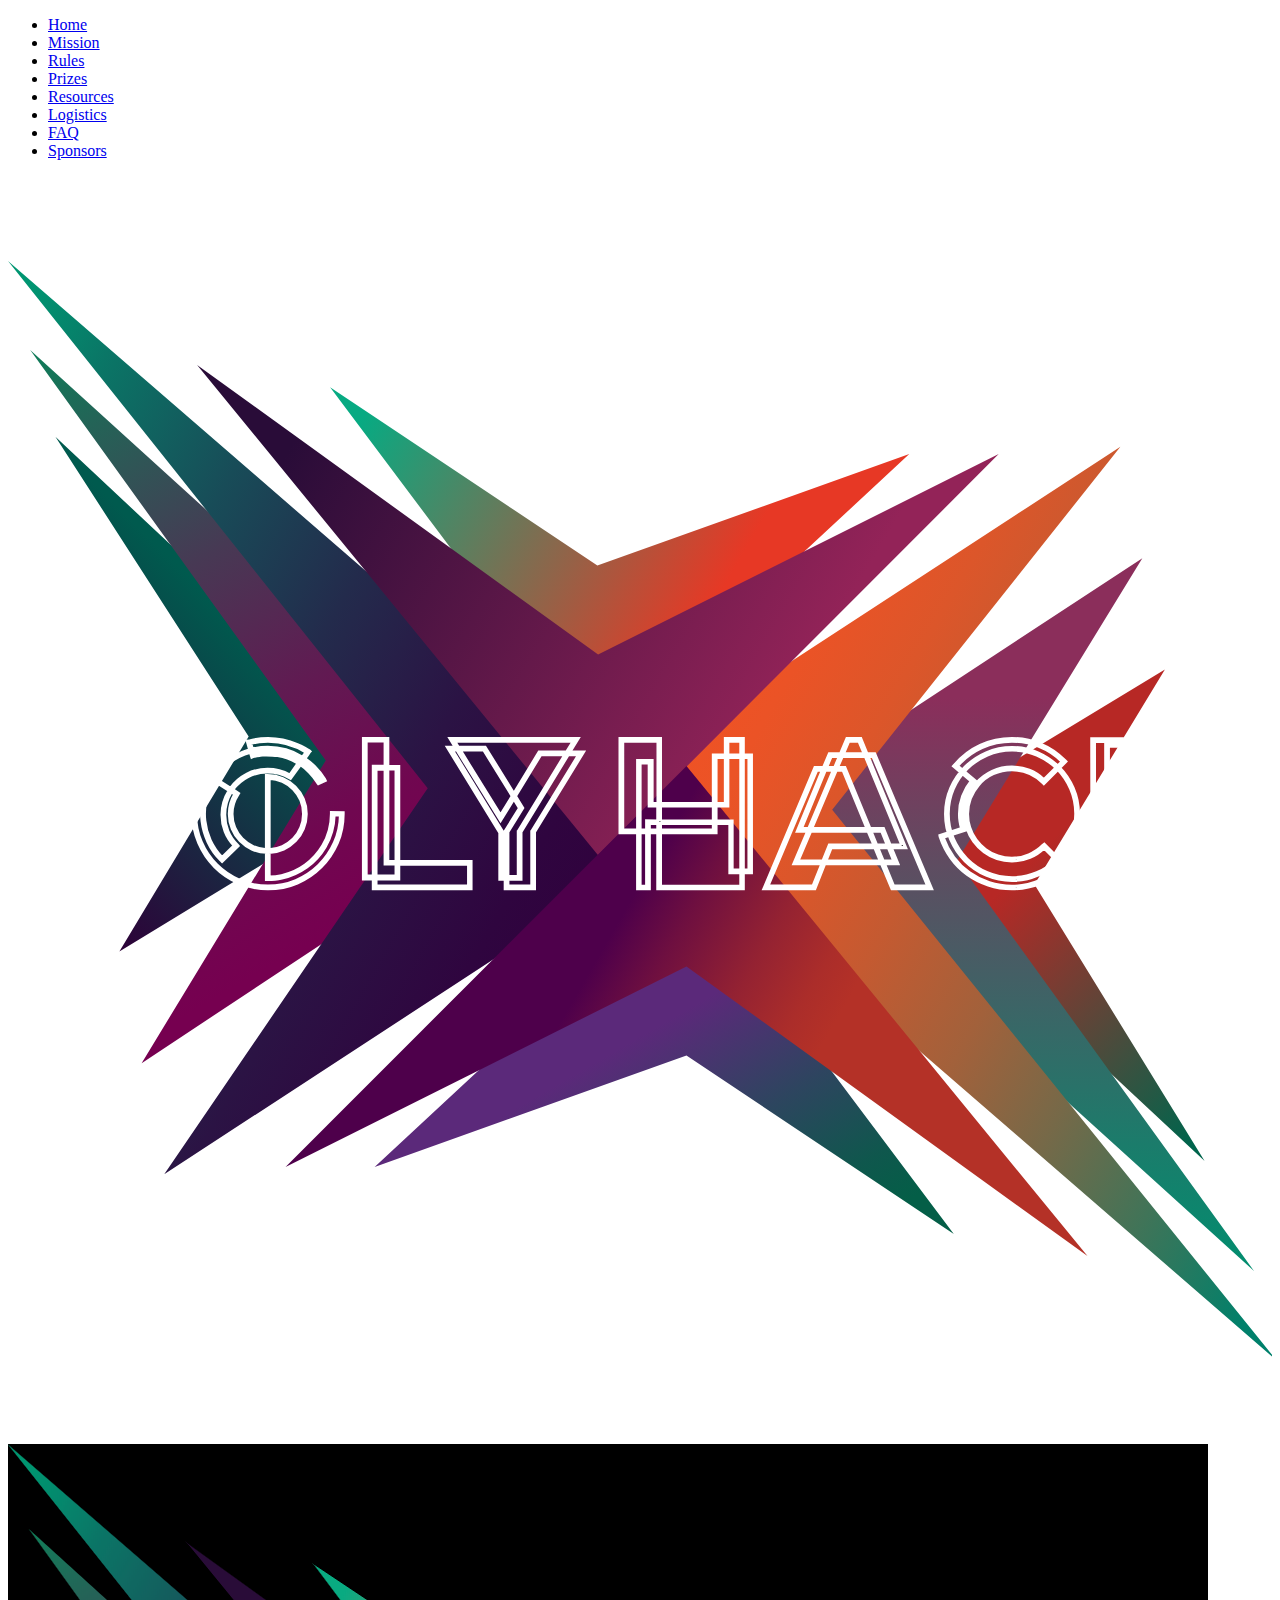
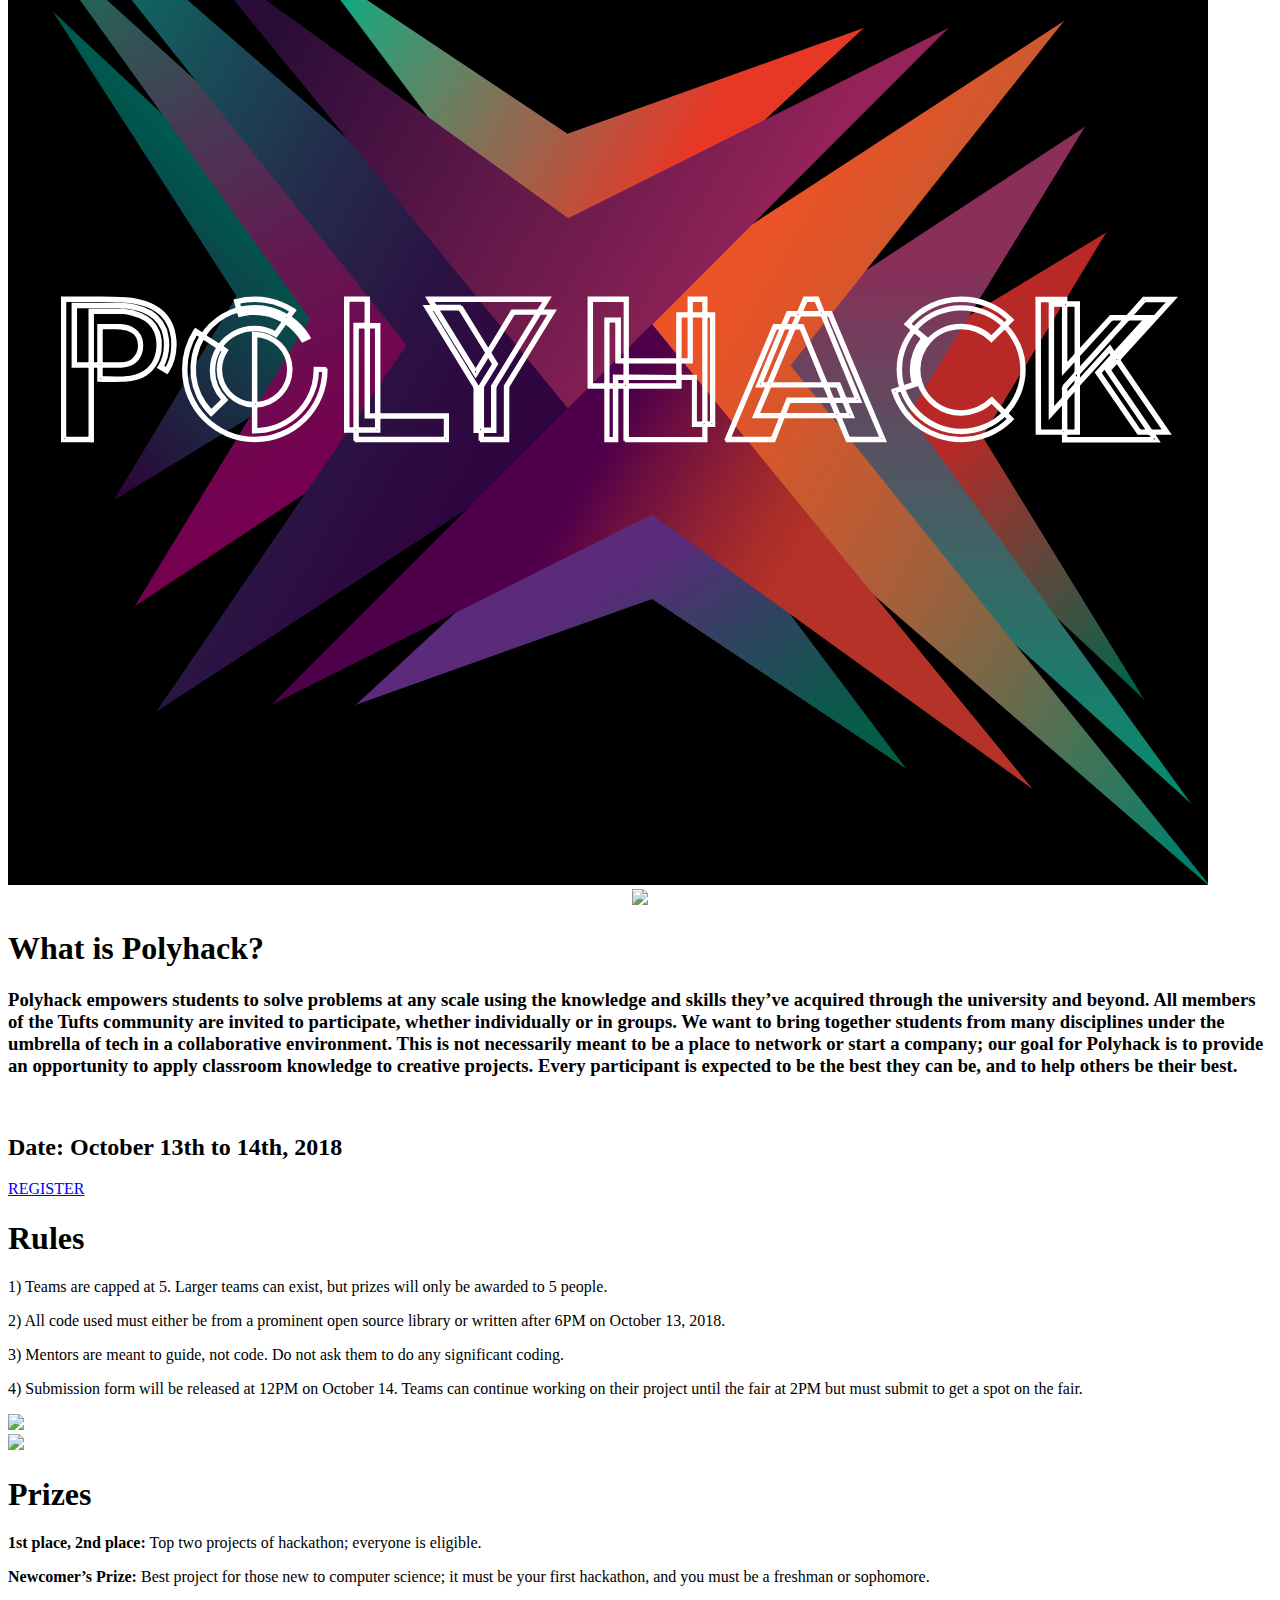
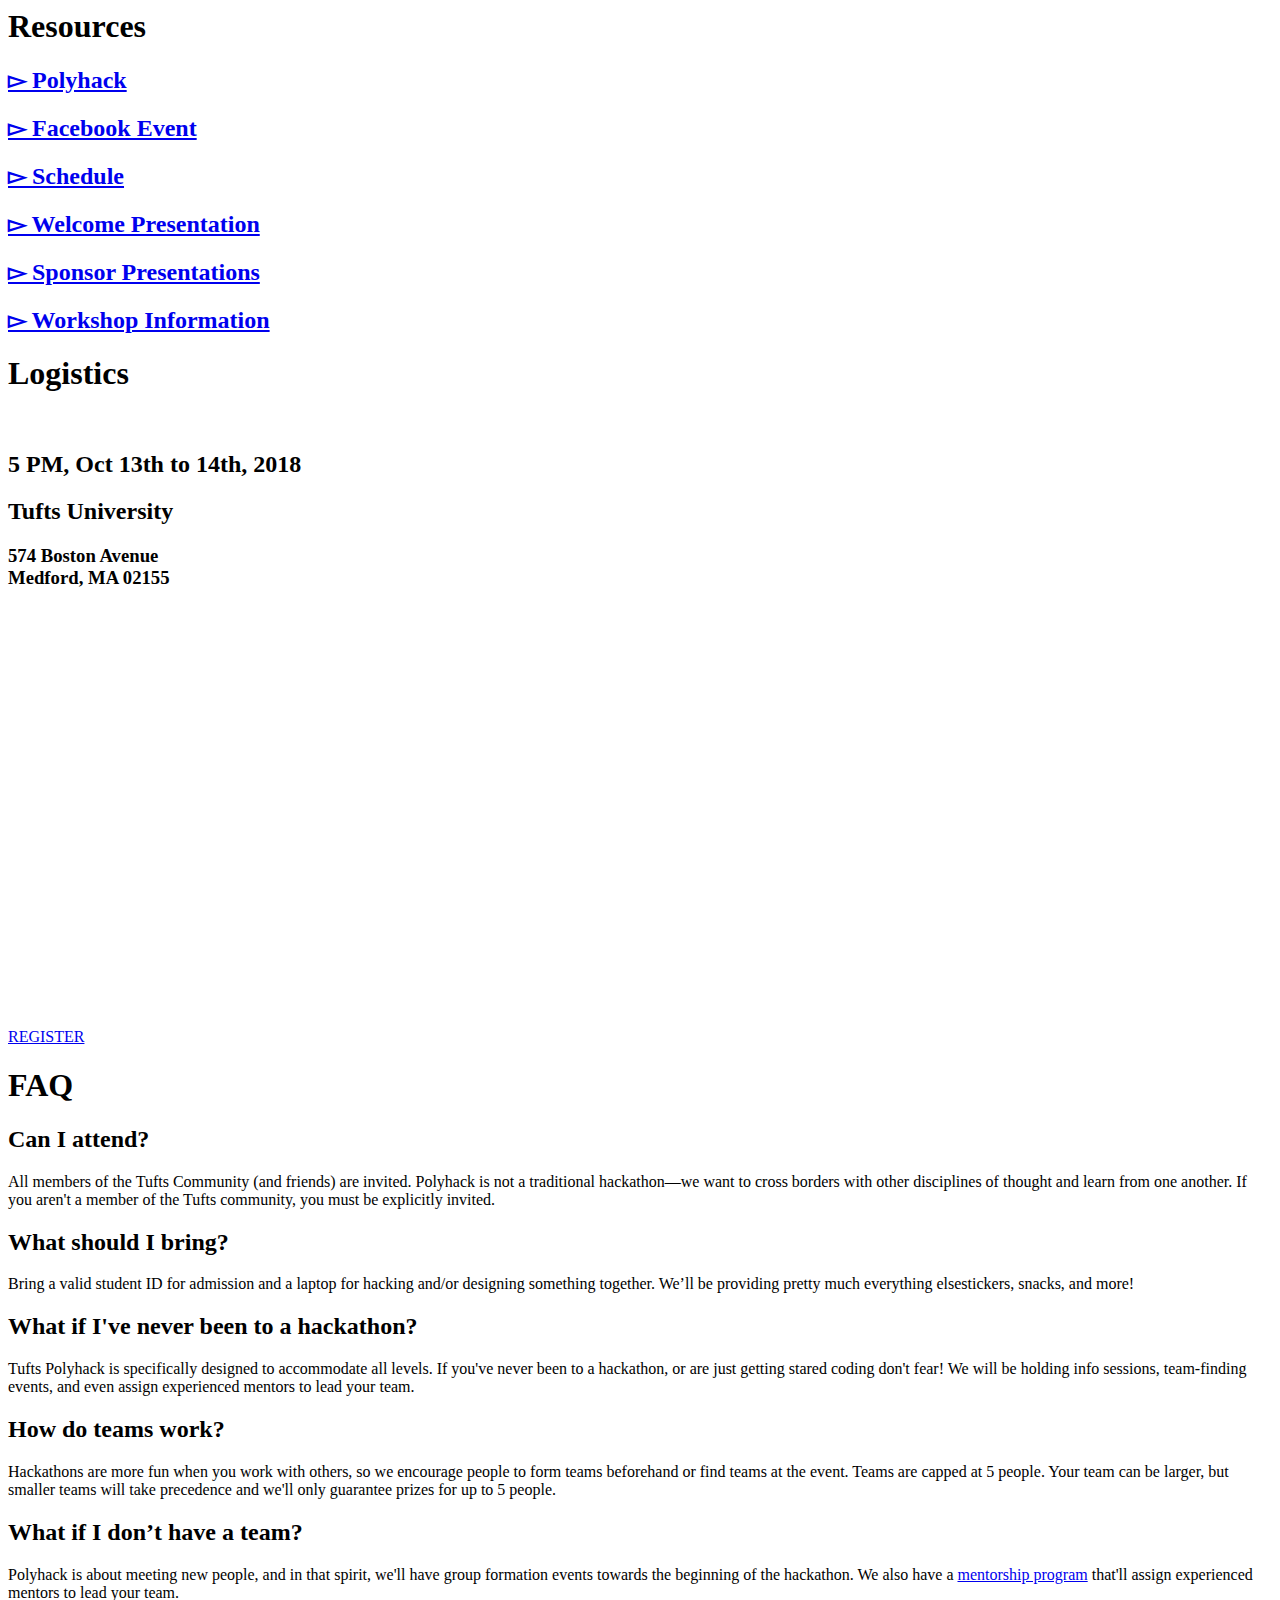
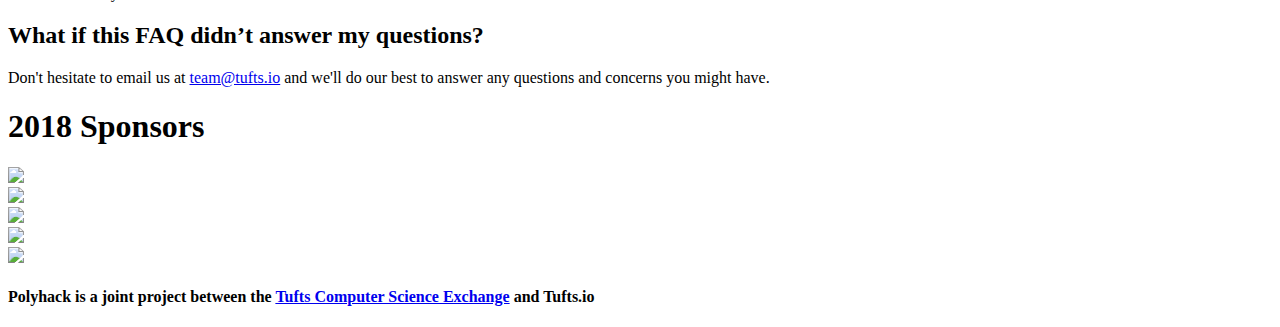
==== commit 8e419d8b: "Added fallback logo png" ====
--- a/event-index.html
+++ b/event-index.html
@@ -55,11 +55,10 @@
 
         <div class="container-fluid" id="content">
             <div class="row" id="Home">
-                <title>Polyhack Logo for Animation</title>
-
-                <svg id="logo-background" class="center-block" xmlns="http://www.w3.org/2000/svg" xmlns:xlink="http://www.w3.org/1999/xlink" viewBox="0 0 562.23 555.54"><defs>
-
-                    <style>.cls-1{isolation:isolate;}.cls-2{fill:url(#linear-gradient);}.cls-3{fill:#a26bad;}.cls-4{fill:url(#linear-gradient-2);}.cls-5{fill:url(#linear-gradient-3);}.cls-6{fill:url(#linear-gradient-4);}.cls-7{fill:url(#linear-gradient-5);}.cls-11,.cls-16,.cls-25,.cls-26,.cls-8{stroke-miterlimit:10;}.cls-8{fill:url(#linear-gradient-6);stroke:url(#linear-gradient-7);}.cls-9{fill:url(#linear-gradient-8);}.cls-10{fill:url(#linear-gradient-9);}.cls-11{fill:url(#linear-gradient-10);stroke:url(#linear-gradient-11);}.cls-12{fill:url(#linear-gradient-12);}.cls-13{fill:url(#linear-gradient-13);}.cls-14{fill:url(#linear-gradient-14);}.cls-15{fill:url(#linear-gradient-15);}.cls-16{fill:url(#linear-gradient-16);stroke:url(#linear-gradient-17);}.cls-17{fill:#72347c;}.cls-18{fill:#2c9883;}.cls-19{fill:#a58aaa;}.cls-20{fill:url(#linear-gradient-18);}.cls-21{fill:url(#linear-gradient-19);}.cls-22{fill:url(#linear-gradient-20);}.cls-23{fill:url(#linear-gradient-21);}.cls-24{fill:url(#linear-gradient-22);}.cls-25{fill:url(#linear-gradient-23);stroke:url(#linear-gradient-24);}.cls-26{fill:url(#linear-gradient-25);stroke:url(#linear-gradient-26);}.cls-27{fill:url(#linear-gradient-27);}.cls-28{opacity:0.15;mix-blend-mode:color-burn;fill:url(#linear-gradient-28);}.cls-29{mix-blend-mode:overlay;fill:url(#linear-gradient-29);}</style><linearGradient id="linear-gradient" x1="0.27" y1="163.93" x2="97.42" y2="163.93" gradientUnits="userSpaceOnUse"><stop offset="0" stop-color="#2c9883"/><stop offset="1" stop-color="#a26bad"/></linearGradient><linearGradient id="linear-gradient-2" x1="0.27" y1="156.34" x2="88.92" y2="156.34" gradientUnits="userSpaceOnUse"><stop offset="0" stop-color="#fc6c40"/><stop offset="1" stop-color="#a26bad"/></linearGradient><linearGradient id="linear-gradient-3" x1="88.92" y1="163.99" x2="198.88" y2="163.99" xlink:href="#linear-gradient"/><linearGradient id="linear-gradient-4" x1="0" y1="305.98" x2="97.53" y2="305.98" xlink:href="#linear-gradient"/><linearGradient id="linear-gradient-5" x1="0" y1="330.84" x2="80.32" y2="330.84" xlink:href="#linear-gradient-2"/><linearGradient id="linear-gradient-6" x1="30.6" y1="449.4" x2="133.86" y2="449.4" gradientUnits="userSpaceOnUse"><stop offset="0" stop-color="#2c9883"/><stop offset="1" stop-color="#fc6c40"/></linearGradient><linearGradient id="linear-gradient-7" x1="29.88" y1="449.85" x2="135.06" y2="449.85" xlink:href="#linear-gradient"/><linearGradient id="linear-gradient-8" x1="80.42" y1="313.65" x2="143.43" y2="313.65" xlink:href="#linear-gradient"/><linearGradient id="linear-gradient-9" x1="80.32" y1="464.7" x2="283.03" y2="464.7" xlink:href="#linear-gradient"/><linearGradient id="linear-gradient-10" x1="172.91" y1="389.84" x2="223.19" y2="462.98" xlink:href="#linear-gradient-6"/><linearGradient id="linear-gradient-11" x1="78.33" y1="445.72" x2="283.7" y2="445.72" xlink:href="#linear-gradient"/><linearGradient id="linear-gradient-12" x1="97.53" y1="200.8" x2="252.43" y2="200.8" xlink:href="#linear-gradient-2"/><linearGradient id="linear-gradient-13" x1="198.88" y1="145.34" x2="365.26" y2="145.34" xlink:href="#linear-gradient-2"/><linearGradient id="linear-gradient-14" x1="181.26" y1="313.84" x2="328.53" y2="279.07" xlink:href="#linear-gradient"/><linearGradient id="linear-gradient-15" x1="207.49" y1="35.82" x2="314.17" y2="35.82" xlink:href="#linear-gradient"/><linearGradient id="linear-gradient-16" x1="451.21" y1="87.88" x2="356.53" y2="58.58" xlink:href="#linear-gradient-6"/><linearGradient id="linear-gradient-17" x1="264.93" y1="51.33" x2="461.54" y2="51.33" xlink:href="#linear-gradient"/><linearGradient id="linear-gradient-18" x1="304.06" y1="280.99" x2="489.63" y2="280.99" xlink:href="#linear-gradient"/><linearGradient id="linear-gradient-19" x1="265.82" y1="440.8" x2="393.94" y2="440.8" xlink:href="#linear-gradient"/><linearGradient id="linear-gradient-20" x1="216.1" y1="535.46" x2="325.1" y2="535.46" xlink:href="#linear-gradient"/><linearGradient id="linear-gradient-21" x1="283.03" y1="440.8" x2="462.79" y2="440.8" xlink:href="#linear-gradient-2"/><linearGradient id="linear-gradient-22" x1="393.94" y1="313.5" x2="489.63" y2="313.5" xlink:href="#linear-gradient-2"/><linearGradient id="linear-gradient-23" x1="470.53" y1="330.48" x2="530.55" y2="252.19" xlink:href="#linear-gradient-6"/><linearGradient id="linear-gradient-24" x1="462.13" y1="313.22" x2="551.34" y2="313.22" xlink:href="#linear-gradient"/><linearGradient id="linear-gradient-25" x1="489.63" y1="265.7" x2="550.76" y2="265.7" xlink:href="#linear-gradient-6"/><linearGradient id="linear-gradient-26" x1="488.84" y1="266.99" x2="551.52" y2="266.99" xlink:href="#linear-gradient"/><linearGradient id="linear-gradient-27" x1="462.79" y1="409.24" x2="550.76" y2="409.24" xlink:href="#linear-gradient"/><linearGradient id="linear-gradient-28" x1="0" y1="277.77" x2="562.23" y2="277.77" xlink:href="#linear-gradient-2"/><linearGradient id="linear-gradient-29" x1="0" y1="277.77" x2="562.23" y2="277.77" xlink:href="#linear-gradient"/></defs>
+                <svg id="logo-background" class="center-block" xmlns="http://www.w3.org/2000/svg" xmlns:xlink="http://www.w3.org/1999/xlink" viewBox="0 0 400 400">
+
+                    <svg id="el_ibgVuE58i" x="0px" y="0px" xmlns="http://www.w3.org/2000/svg" xmlns:xlink="http://www.w3.org/1999/xlink" viewBox="0 0 201 174"><style>@-webkit-keyframes el_amd0vdOaPR_Ma0wJ_Sb5_Animation{0%{-webkit-transform: translate(100px, 100px);transform: translate(100px, 100px);}37.50%{-webkit-transform: translate(0px, 0px);transform: translate(0px, 0px);}75%{-webkit-transform: translate(0px, 0px);transform: translate(0px, 0px);}76.25%{-webkit-transform: translate(0px, 0px);transform: translate(0px, 0px);}77.50%{-webkit-transform: translate(0px, 0px);transform: translate(0px, 0px);}100%{-webkit-transform: translate(0px, 0px);transform: translate(0px, 0px);}}@keyframes el_amd0vdOaPR_Ma0wJ_Sb5_Animation{0%{-webkit-transform: translate(100px, 100px);transform: translate(100px, 100px);}37.50%{-webkit-transform: translate(0px, 0px);transform: translate(0px, 0px);}75%{-webkit-transform: translate(0px, 0px);transform: translate(0px, 0px);}76.25%{-webkit-transform: translate(0px, 0px);transform: translate(0px, 0px);}77.50%{-webkit-transform: translate(0px, 0px);transform: translate(0px, 0px);}100%{-webkit-transform: translate(0px, 0px);transform: translate(0px, 0px);}}@-webkit-keyframes el_IMwsMP7sIi_Animation{0%{opacity: 0;}37.50%{opacity: 1;}82.50%{opacity: 1;}83.75%{opacity: 0.5;}85%{opacity: 1;}100%{opacity: 1;}}@keyframes el_IMwsMP7sIi_Animation{0%{opacity: 0;}37.50%{opacity: 1;}82.50%{opacity: 1;}83.75%{opacity: 0.5;}85%{opacity: 1;}100%{opacity: 1;}}@-webkit-keyframes el_ZK7puCdAk0_Animation{0%{opacity: 0;}25%{opacity: 0;}62.50%{opacity: 1;}78.75%{opacity: 1;}80%{opacity: 0.5;}81.25%{opacity: 1;}100%{opacity: 1;}}@keyframes el_ZK7puCdAk0_Animation{0%{opacity: 0;}25%{opacity: 0;}62.50%{opacity: 1;}78.75%{opacity: 1;}80%{opacity: 0.5;}81.25%{opacity: 1;}100%{opacity: 1;}}@-webkit-keyframes el_ZK7puCdAk0_f4YtzAOqo_Animation{25%{-webkit-transform: translate(0px, 100px);transform: translate(0px, 100px);}62.50%{-webkit-transform: translate(0px, 0px);transform: translate(0px, 0px);}78.75%{-webkit-transform: translate(0px, 0px);transform: translate(0px, 0px);}80%{-webkit-transform: translate(0px, 0px);transform: translate(0px, 0px);}81.25%{-webkit-transform: translate(0px, 0px);transform: translate(0px, 0px);}100%{-webkit-transform: translate(0px, 0px);transform: translate(0px, 0px);}0%{-webkit-transform: translate(0px, 100px);transform: translate(0px, 100px);}}@keyframes el_ZK7puCdAk0_f4YtzAOqo_Animation{25%{-webkit-transform: translate(0px, 100px);transform: translate(0px, 100px);}62.50%{-webkit-transform: translate(0px, 0px);transform: translate(0px, 0px);}78.75%{-webkit-transform: translate(0px, 0px);transform: translate(0px, 0px);}80%{-webkit-transform: translate(0px, 0px);transform: translate(0px, 0px);}81.25%{-webkit-transform: translate(0px, 0px);transform: translate(0px, 0px);}100%{-webkit-transform: translate(0px, 0px);transform: translate(0px, 0px);}0%{-webkit-transform: translate(0px, 100px);transform: translate(0px, 100px);}}@-webkit-keyframes el_UtgTgvAEDc_Animation{28.75%{opacity: 0;}66.25%{opacity: 1;}80%{opacity: 1;}81.25%{opacity: 0.5;}82.50%{opacity: 1;}100%{opacity: 1;}0%{opacity: 0;}}@keyframes el_UtgTgvAEDc_Animation{28.75%{opacity: 0;}66.25%{opacity: 1;}80%{opacity: 1;}81.25%{opacity: 0.5;}82.50%{opacity: 1;}100%{opacity: 1;}0%{opacity: 0;}}@-webkit-keyframes el_UtgTgvAEDc_0CRwCI66E_Animation{28.75%{-webkit-transform: translate(0px, 100px);transform: translate(0px, 100px);}66.25%{-webkit-transform: translate(0px, 0px);transform: translate(0px, 0px);}80%{-webkit-transform: translate(0px, 0px);transform: translate(0px, 0px);}81.25%{-webkit-transform: translate(0px, 0px);transform: translate(0px, 0px);}82.50%{-webkit-transform: translate(0px, 0px);transform: translate(0px, 0px);}100%{-webkit-transform: translate(0px, 0px);transform: translate(0px, 0px);}0%{-webkit-transform: translate(0px, 100px);transform: translate(0px, 100px);}}@keyframes el_UtgTgvAEDc_0CRwCI66E_Animation{28.75%{-webkit-transform: translate(0px, 100px);transform: translate(0px, 100px);}66.25%{-webkit-transform: translate(0px, 0px);transform: translate(0px, 0px);}80%{-webkit-transform: translate(0px, 0px);transform: translate(0px, 0px);}81.25%{-webkit-transform: translate(0px, 0px);transform: translate(0px, 0px);}82.50%{-webkit-transform: translate(0px, 0px);transform: translate(0px, 0px);}100%{-webkit-transform: translate(0px, 0px);transform: translate(0px, 0px);}0%{-webkit-transform: translate(0px, 100px);transform: translate(0px, 100px);}}@-webkit-keyframes el_eG9HeGA22Q_Animation{0%{opacity: 0;}25%{opacity: 0;}62.50%{opacity: 1;}87.50%{opacity: 1;}88.75%{opacity: 0.5;}90%{opacity: 1;}100%{opacity: 1;}}@keyframes el_eG9HeGA22Q_Animation{0%{opacity: 0;}25%{opacity: 0;}62.50%{opacity: 1;}87.50%{opacity: 1;}88.75%{opacity: 0.5;}90%{opacity: 1;}100%{opacity: 1;}}@-webkit-keyframes el_eG9HeGA22Q_EefdtXFv4_Animation{25%{-webkit-transform: translate(0px, -100px);transform: translate(0px, -100px);}62.50%{-webkit-transform: translate(0px, 0px);transform: translate(0px, 0px);}0%{-webkit-transform: translate(0px, -100px);transform: translate(0px, -100px);}}@keyframes el_eG9HeGA22Q_EefdtXFv4_Animation{25%{-webkit-transform: translate(0px, -100px);transform: translate(0px, -100px);}62.50%{-webkit-transform: translate(0px, 0px);transform: translate(0px, 0px);}0%{-webkit-transform: translate(0px, -100px);transform: translate(0px, -100px);}}@-webkit-keyframes el_QJHDOgCWnr_Animation{28.75%{opacity: 0;}66.25%{opacity: 1;}88.75%{opacity: 1;}90%{opacity: 0.5;}91.25%{opacity: 1;}100%{opacity: 1;}0%{opacity: 0;}}@keyframes el_QJHDOgCWnr_Animation{28.75%{opacity: 0;}66.25%{opacity: 1;}88.75%{opacity: 1;}90%{opacity: 0.5;}91.25%{opacity: 1;}100%{opacity: 1;}0%{opacity: 0;}}@-webkit-keyframes el_QJHDOgCWnr_w1jyvhjv2_Animation{28.75%{-webkit-transform: translate(0px, -100px);transform: translate(0px, -100px);}66.25%{-webkit-transform: translate(0px, 0px);transform: translate(0px, 0px);}100%{-webkit-transform: translate(0px, 0px);transform: translate(0px, 0px);}0%{-webkit-transform: translate(0px, -100px);transform: translate(0px, -100px);}}@keyframes el_QJHDOgCWnr_w1jyvhjv2_Animation{28.75%{-webkit-transform: translate(0px, -100px);transform: translate(0px, -100px);}66.25%{-webkit-transform: translate(0px, 0px);transform: translate(0px, 0px);}100%{-webkit-transform: translate(0px, 0px);transform: translate(0px, 0px);}0%{-webkit-transform: translate(0px, -100px);transform: translate(0px, -100px);}}@-webkit-keyframes el_IMwsMP7sIi_YFtLokAqF_Animation{0%{-webkit-transform: translate(-100px, -100px);transform: translate(-100px, -100px);}37.50%{-webkit-transform: translate(0px, 0px);transform: translate(0px, 0px);}100%{-webkit-transform: translate(0px, 0px);transform: translate(0px, 0px);}}@keyframes el_IMwsMP7sIi_YFtLokAqF_Animation{0%{-webkit-transform: translate(-100px, -100px);transform: translate(-100px, -100px);}37.50%{-webkit-transform: translate(0px, 0px);transform: translate(0px, 0px);}100%{-webkit-transform: translate(0px, 0px);transform: translate(0px, 0px);}}@-webkit-keyframes el_5trhd-5igK_Animation{3.75%{opacity: 0;}41.25%{opacity: 1;}83.75%{opacity: 1;}85%{opacity: 0.5;}86.25%{opacity: 1;}0%{opacity: 0;}100%{opacity: 1;}}@keyframes el_5trhd-5igK_Animation{3.75%{opacity: 0;}41.25%{opacity: 1;}83.75%{opacity: 1;}85%{opacity: 0.5;}86.25%{opacity: 1;}0%{opacity: 0;}100%{opacity: 1;}}@-webkit-keyframes el_5trhd-5igK_z4WjCli3w_Animation{3.75%{-webkit-transform: translate(-100px, -100px);transform: translate(-100px, -100px);}41.25%{-webkit-transform: translate(0px, 0px);transform: translate(0px, 0px);}0%{-webkit-transform: translate(-100px, -100px);transform: translate(-100px, -100px);}100%{-webkit-transform: translate(0px, 0px);transform: translate(0px, 0px);}}@keyframes el_5trhd-5igK_z4WjCli3w_Animation{3.75%{-webkit-transform: translate(-100px, -100px);transform: translate(-100px, -100px);}41.25%{-webkit-transform: translate(0px, 0px);transform: translate(0px, 0px);}0%{-webkit-transform: translate(-100px, -100px);transform: translate(-100px, -100px);}100%{-webkit-transform: translate(0px, 0px);transform: translate(0px, 0px);}}@-webkit-keyframes el_Te30oXeB7Y_Animation{7.08%{opacity: 0;}45%{opacity: 1;}85%{opacity: 1;}86.25%{opacity: 0.5;}87.50%{opacity: 1;}99.17%{opacity: 1;}0%{opacity: 0;}100%{opacity: 1;}}@keyframes el_Te30oXeB7Y_Animation{7.08%{opacity: 0;}45%{opacity: 1;}85%{opacity: 1;}86.25%{opacity: 0.5;}87.50%{opacity: 1;}99.17%{opacity: 1;}0%{opacity: 0;}100%{opacity: 1;}}@-webkit-keyframes el_Te30oXeB7Y_U--ITDE0N_Animation{7.08%{-webkit-transform: translate(-100px, -100px);transform: translate(-100px, -100px);}45%{-webkit-transform: translate(0px, 0px);transform: translate(0px, 0px);}0%{-webkit-transform: translate(-100px, -100px);transform: translate(-100px, -100px);}100%{-webkit-transform: translate(0px, 0px);transform: translate(0px, 0px);}}@keyframes el_Te30oXeB7Y_U--ITDE0N_Animation{7.08%{-webkit-transform: translate(-100px, -100px);transform: translate(-100px, -100px);}45%{-webkit-transform: translate(0px, 0px);transform: translate(0px, 0px);}0%{-webkit-transform: translate(-100px, -100px);transform: translate(-100px, -100px);}100%{-webkit-transform: translate(0px, 0px);transform: translate(0px, 0px);}}@-webkit-keyframes el_amd0vdOaPR_Animation{0%{opacity: 0;}37.50%{opacity: 1;}75%{opacity: 1;}76.25%{opacity: 0.5;}77.50%{opacity: 1;}100%{opacity: 1;}}@keyframes el_amd0vdOaPR_Animation{0%{opacity: 0;}37.50%{opacity: 1;}75%{opacity: 1;}76.25%{opacity: 0.5;}77.50%{opacity: 1;}100%{opacity: 1;}}@-webkit-keyframes el_UHFyYFl-Av_Animation{3.75%{opacity: 0;}41.25%{opacity: 1;}76.25%{opacity: 1;}77.50%{opacity: 0.5;}78.75%{opacity: 1;}0%{opacity: 0;}100%{opacity: 1;}}@keyframes el_UHFyYFl-Av_Animation{3.75%{opacity: 0;}41.25%{opacity: 1;}76.25%{opacity: 1;}77.50%{opacity: 0.5;}78.75%{opacity: 1;}0%{opacity: 0;}100%{opacity: 1;}}@-webkit-keyframes el_UHFyYFl-Av__T21j2--4_Animation{3.75%{-webkit-transform: translate(100px, 100px);transform: translate(100px, 100px);}41.25%{-webkit-transform: translate(0px, 0px);transform: translate(0px, 0px);}76.25%{-webkit-transform: translate(0px, 0px);transform: translate(0px, 0px);}77.50%{-webkit-transform: translate(0px, 0px);transform: translate(0px, 0px);}78.75%{-webkit-transform: translate(0px, 0px);transform: translate(0px, 0px);}0%{-webkit-transform: translate(100px, 100px);transform: translate(100px, 100px);}100%{-webkit-transform: translate(0px, 0px);transform: translate(0px, 0px);}}@keyframes el_UHFyYFl-Av__T21j2--4_Animation{3.75%{-webkit-transform: translate(100px, 100px);transform: translate(100px, 100px);}41.25%{-webkit-transform: translate(0px, 0px);transform: translate(0px, 0px);}76.25%{-webkit-transform: translate(0px, 0px);transform: translate(0px, 0px);}77.50%{-webkit-transform: translate(0px, 0px);transform: translate(0px, 0px);}78.75%{-webkit-transform: translate(0px, 0px);transform: translate(0px, 0px);}0%{-webkit-transform: translate(100px, 100px);transform: translate(100px, 100px);}100%{-webkit-transform: translate(0px, 0px);transform: translate(0px, 0px);}}@-webkit-keyframes el_KDnIVI-IUV_Animation{7.08%{opacity: 0;}45%{opacity: 1;}77.50%{opacity: 1;}78.75%{opacity: 0.5;}80%{opacity: 1;}100%{opacity: 1;}0%{opacity: 0;}}@keyframes el_KDnIVI-IUV_Animation{7.08%{opacity: 0;}45%{opacity: 1;}77.50%{opacity: 1;}78.75%{opacity: 0.5;}80%{opacity: 1;}100%{opacity: 1;}0%{opacity: 0;}}@-webkit-keyframes el_KDnIVI-IUV_dXHELojOB_Animation{7.08%{-webkit-transform: translate(100px, 100px);transform: translate(100px, 100px);}45%{-webkit-transform: translate(0px, 0px);transform: translate(0px, 0px);}77.50%{-webkit-transform: translate(0px, 0px);transform: translate(0px, 0px);}78.75%{-webkit-transform: translate(0px, 0px);transform: translate(0px, 0px);}80%{-webkit-transform: translate(0px, 0px);transform: translate(0px, 0px);}0%{-webkit-transform: translate(100px, 100px);transform: translate(100px, 100px);}100%{-webkit-transform: translate(0px, 0px);transform: translate(0px, 0px);}}@keyframes el_KDnIVI-IUV_dXHELojOB_Animation{7.08%{-webkit-transform: translate(100px, 100px);transform: translate(100px, 100px);}45%{-webkit-transform: translate(0px, 0px);transform: translate(0px, 0px);}77.50%{-webkit-transform: translate(0px, 0px);transform: translate(0px, 0px);}78.75%{-webkit-transform: translate(0px, 0px);transform: translate(0px, 0px);}80%{-webkit-transform: translate(0px, 0px);transform: translate(0px, 0px);}0%{-webkit-transform: translate(100px, 100px);transform: translate(100px, 100px);}100%{-webkit-transform: translate(0px, 0px);transform: translate(0px, 0px);}}#el_ibgVuE58i *{-webkit-animation-duration: 8s;animation-duration: 8s;-webkit-animation-timing-function: cubic-bezier(0, 0, 1, 1);animation-timing-function: cubic-bezier(0, 0, 1, 1);}#el_KDnIVI-IUV{fill: url(#linear-gradient);-webkit-transform: translate(-115.16px, -124.5px);transform: translate(-115.16px, -124.5px);-webkit-animation-name: el_KDnIVI-IUV_Animation;animation-name: el_KDnIVI-IUV_Animation;opacity: 1;}#el_UHFyYFl-Av{fill: url(#linear-gradient-2);-webkit-transform: translate(-115.16px, -124.5px);transform: translate(-115.16px, -124.5px);-webkit-animation-name: el_UHFyYFl-Av_Animation;animation-name: el_UHFyYFl-Av_Animation;opacity: 1;}#el_amd0vdOaPR{fill: url(#linear-gradient-3);-webkit-transform: translate(-115.16px, -124.5px);transform: translate(-115.16px, -124.5px);-webkit-animation-name: el_amd0vdOaPR_Animation;animation-name: el_amd0vdOaPR_Animation;opacity: 1;}#el_Te30oXeB7Y{fill: url(#linear-gradient-4);-webkit-transform: translate(-115.16px, -124.5px);transform: translate(-115.16px, -124.5px);-webkit-animation-name: el_Te30oXeB7Y_Animation;animation-name: el_Te30oXeB7Y_Animation;opacity: 1;}#el_5trhd-5igK{fill: url(#linear-gradient-5);-webkit-transform: translate(-115.16px, -124.5px);transform: translate(-115.16px, -124.5px);-webkit-animation-name: el_5trhd-5igK_Animation;animation-name: el_5trhd-5igK_Animation;opacity: 1;}#el_IMwsMP7sIi{fill: url(#linear-gradient-6);-webkit-transform: translate(-115.16px, -124.5px);transform: translate(-115.16px, -124.5px);opacity: 1;-webkit-animation-name: el_IMwsMP7sIi_Animation;animation-name: el_IMwsMP7sIi_Animation;}#el_QJHDOgCWnr{fill: url(#linear-gradient-7);-webkit-transform: translate(-115.16px, -124.5px);transform: translate(-115.16px, -124.5px);-webkit-animation-name: el_QJHDOgCWnr_Animation;animation-name: el_QJHDOgCWnr_Animation;opacity: 1;}#el_eG9HeGA22Q{fill: url(#linear-gradient-8);-webkit-transform: translate(-115.16px, -124.5px);transform: translate(-115.16px, -124.5px);-webkit-animation-name: el_eG9HeGA22Q_Animation;animation-name: el_eG9HeGA22Q_Animation;opacity: 1;}#el_UtgTgvAEDc{fill: url(#linear-gradient-9);-webkit-transform: translate(-115.16px, -124.5px);transform: translate(-115.16px, -124.5px);-webkit-animation-name: el_UtgTgvAEDc_Animation;animation-name: el_UtgTgvAEDc_Animation;opacity: 1;}#el_ZK7puCdAk0{fill: url(#linear-gradient-10);-webkit-transform: translate(-115.16px, -124.5px);transform: translate(-115.16px, -124.5px);-webkit-animation-name: el_ZK7puCdAk0_Animation;animation-name: el_ZK7puCdAk0_Animation;opacity: 1;}#el_KDnIVI-IUV_dXHELojOB{-webkit-animation-name: el_KDnIVI-IUV_dXHELojOB_Animation;animation-name: el_KDnIVI-IUV_dXHELojOB_Animation;-webkit-animation-timing-function: cubic-bezier(0.42, 0, 1, 1);animation-timing-function: cubic-bezier(0.42, 0, 1, 1);-webkit-transform-origin: 50% 50%;transform-origin: 50% 50%;transform-box: fill-box;-webkit-transform: translate(0px, 0px);transform: translate(0px, 0px);}#el_UHFyYFl-Av__T21j2--4{-webkit-animation-name: el_UHFyYFl-Av__T21j2--4_Animation;animation-name: el_UHFyYFl-Av__T21j2--4_Animation;-webkit-animation-timing-function: cubic-bezier(0.42, 0, 1, 1);animation-timing-function: cubic-bezier(0.42, 0, 1, 1);-webkit-transform-origin: 50% 50%;transform-origin: 50% 50%;transform-box: fill-box;-webkit-transform: translate(0px, 0px);transform: translate(0px, 0px);}#el_amd0vdOaPR_Ma0wJ_Sb5{-webkit-transform-origin: 50% 50%;transform-origin: 50% 50%;transform-box: fill-box;-webkit-transform: translate(0px, 0px);transform: translate(0px, 0px);-webkit-animation-name: el_amd0vdOaPR_Ma0wJ_Sb5_Animation;animation-name: el_amd0vdOaPR_Ma0wJ_Sb5_Animation;-webkit-animation-timing-function: cubic-bezier(0.42, 0, 1, 1);animation-timing-function: cubic-bezier(0.42, 0, 1, 1);}#el_Te30oXeB7Y_U--ITDE0N{-webkit-animation-name: el_Te30oXeB7Y_U--ITDE0N_Animation;animation-name: el_Te30oXeB7Y_U--ITDE0N_Animation;-webkit-animation-timing-function: cubic-bezier(0.42, 0, 1, 1);animation-timing-function: cubic-bezier(0.42, 0, 1, 1);-webkit-transform-origin: 50% 50%;transform-origin: 50% 50%;transform-box: fill-box;-webkit-transform: translate(0px, 0px);transform: translate(0px, 0px);}#el_5trhd-5igK_z4WjCli3w{-webkit-animation-name: el_5trhd-5igK_z4WjCli3w_Animation;animation-name: el_5trhd-5igK_z4WjCli3w_Animation;-webkit-animation-timing-function: cubic-bezier(0.42, 0, 1, 1);animation-timing-function: cubic-bezier(0.42, 0, 1, 1);-webkit-transform-origin: 50% 50%;transform-origin: 50% 50%;transform-box: fill-box;-webkit-transform: translate(0px, 0px);transform: translate(0px, 0px);}#el_IMwsMP7sIi_YFtLokAqF{-webkit-animation-name: el_IMwsMP7sIi_YFtLokAqF_Animation;animation-name: el_IMwsMP7sIi_YFtLokAqF_Animation;-webkit-animation-timing-function: cubic-bezier(0.42, 0, 1, 1);animation-timing-function: cubic-bezier(0.42, 0, 1, 1);-webkit-transform-origin: 50% 50%;transform-origin: 50% 50%;transform-box: fill-box;-webkit-transform: translate(0px, 0px);transform: translate(0px, 0px);}#el_QJHDOgCWnr_w1jyvhjv2{-webkit-animation-name: el_QJHDOgCWnr_w1jyvhjv2_Animation;animation-name: el_QJHDOgCWnr_w1jyvhjv2_Animation;-webkit-animation-timing-function: cubic-bezier(0.42, 0, 1, 1);animation-timing-function: cubic-bezier(0.42, 0, 1, 1);-webkit-transform-origin: 50% 50%;transform-origin: 50% 50%;transform-box: fill-box;-webkit-transform: translate(0px, 0px);transform: translate(0px, 0px);}#el_eG9HeGA22Q_EefdtXFv4{-webkit-animation-name: el_eG9HeGA22Q_EefdtXFv4_Animation;animation-name: el_eG9HeGA22Q_EefdtXFv4_Animation;-webkit-animation-timing-function: cubic-bezier(0.42, 0, 1, 1);animation-timing-function: cubic-bezier(0.42, 0, 1, 1);-webkit-transform-origin: 50% 50%;transform-origin: 50% 50%;transform-box: fill-box;-webkit-transform: translate(0px, 0px);transform: translate(0px, 0px);}#el_UtgTgvAEDc_0CRwCI66E{-webkit-animation-name: el_UtgTgvAEDc_0CRwCI66E_Animation;animation-name: el_UtgTgvAEDc_0CRwCI66E_Animation;-webkit-animation-timing-function: cubic-bezier(0.42, 0, 1, 1);animation-timing-function: cubic-bezier(0.42, 0, 1, 1);-webkit-transform-origin: 50% 50%;transform-origin: 50% 50%;transform-box: fill-box;-webkit-transform: translate(0px, 0px);transform: translate(0px, 0px);}#el_ZK7puCdAk0_f4YtzAOqo{-webkit-animation-name: el_ZK7puCdAk0_f4YtzAOqo_Animation;animation-name: el_ZK7puCdAk0_f4YtzAOqo_Animation;-webkit-animation-timing-function: cubic-bezier(0.42, 0, 1, 1);animation-timing-function: cubic-bezier(0.42, 0, 1, 1);-webkit-transform-origin: 50% 50%;transform-origin: 50% 50%;transform-box: fill-box;-webkit-transform: translate(0px, 0px);transform: translate(0px, 0px);}</style><defs><linearGradient id="linear-gradient" x1="250.86" y1="260.71" x2="319.9" y2="248.97" gradientTransform="matrix(0.82, 0.58, 0.58, -0.82, -85.43, 265.57)" gradientUnits="userSpaceOnUse"><stop offset="0.29" stop-color="#b72825"/><stop offset="1" stop-color="#00644c"/></linearGradient><linearGradient id="linear-gradient-2" x1="305.22" y1="189.79" x2="242.17" y2="278.69" gradientTransform="matrix(0.82, 0.58, 0.58, -0.82, -85.43, 265.57)" gradientUnits="userSpaceOnUse"><stop offset="0.01" stop-color="#008e6f"/><stop offset="0.2" stop-color="#1b7c6b"/><stop offset="0.61" stop-color="#5f4c61"/><stop offset="0.85" stop-color="#8b2e5b"/></linearGradient><linearGradient id="linear-gradient-3" x1="202.17" y1="248.54" x2="334.37" y2="260.92" gradientTransform="matrix(0.82, 0.58, 0.58, -0.82, -85.43, 265.57)" gradientUnits="userSpaceOnUse"><stop offset="0.04" stop-color="#f05224"/><stop offset="0.14" stop-color="#eb5326"/><stop offset="0.26" stop-color="#dc562a"/><stop offset="0.39" stop-color="#c45a31"/><stop offset="0.54" stop-color="#a2613b"/><stop offset="0.68" stop-color="#766948"/><stop offset="0.83" stop-color="#407458"/><stop offset="0.99" stop-color="#02806a"/><stop offset="0.99" stop-color="#00806b"/></linearGradient><linearGradient id="linear-gradient-4" x1="-670.51" y1="231.07" x2="-678.48" y2="180.72" gradientTransform="matrix(0.82, 0.58, 0.58, -0.82, 563.54, 756.64)" gradientUnits="userSpaceOnUse"><stop offset="0" stop-color="#005a4e"/><stop offset="1" stop-color="#2e0038"/></linearGradient><linearGradient id="linear-gradient-5" x1="-721.01" y1="243.46" x2="-624.67" y2="199.08" gradientTransform="matrix(0.82, 0.58, 0.58, -0.82, 563.54, 756.64)" gradientUnits="userSpaceOnUse"><stop offset="0" stop-color="#0b8159"/><stop offset="0.16" stop-color="#236457"/><stop offset="0.42" stop-color="#473954"/><stop offset="0.66" stop-color="#611a52"/><stop offset="0.86" stop-color="#700750"/><stop offset="1" stop-color="#760050"/></linearGradient><linearGradient id="linear-gradient-6" x1="-717.91" y1="201.48" x2="-585.69" y2="213.68" gradientTransform="matrix(0.82, 0.58, 0.58, -0.82, 563.54, 756.64)" gradientUnits="userSpaceOnUse"><stop offset="0" stop-color="#009571"/><stop offset="0.12" stop-color="#0a7666"/><stop offset="0.32" stop-color="#184c58"/><stop offset="0.51" stop-color="#232b4c"/><stop offset="0.69" stop-color="#2b1344"/><stop offset="0.86" stop-color="#2f053f"/><stop offset="1" stop-color="#31003d"/></linearGradient><linearGradient id="linear-gradient-7" x1="338.9" y1="481.03" x2="275.39" y2="468.26" gradientTransform="matrix(0.75, 0.66, 0.66, -0.75, -342.38, 313.09)" gradientUnits="userSpaceOnUse"><stop offset="0" stop-color="#e73825"/><stop offset="0.98" stop-color="#07aa82"/></linearGradient><linearGradient id="linear-gradient-8" x1="270.13" y1="463.01" x2="357.81" y2="480.64" gradientTransform="matrix(0.75, 0.66, 0.66, -0.75, -342.38, 313.09)" gradientUnits="userSpaceOnUse"><stop offset="0" stop-color="#290c38"/><stop offset="1" stop-color="#932358"/></linearGradient><linearGradient id="linear-gradient-9" x1="238.35" y1="180.21" x2="279.92" y2="166.19" gradientTransform="matrix(0.75, 0.66, 0.66, -0.75, -90.58, 230.64)" gradientUnits="userSpaceOnUse"><stop offset="0" stop-color="#5b297a"/><stop offset="0.45" stop-color="#2d455f"/><stop offset="0.8" stop-color="#0f574d"/><stop offset="1" stop-color="#045e47"/></linearGradient><linearGradient id="linear-gradient-10" x1="304.54" y1="199.56" x2="230.13" y2="184.6" gradientTransform="matrix(0.75, 0.66, 0.66, -0.75, -90.58, 230.64)" gradientUnits="userSpaceOnUse"><stop offset="0.5" stop-color="#b43127"/><stop offset="0.58" stop-color="#ab2d2a"/><stop offset="0.71" stop-color="#942232"/><stop offset="0.88" stop-color="#6e0f40"/><stop offset="1" stop-color="#4e004b"/></linearGradient></defs><title>PolyhackAnimation</title><g id="el_xLZextBQ6u"><g id="el_KDnIVI-IUV_dXHELojOB" data-animator-group="true" data-animator-type="0"><path id="el_KDnIVI-IUV" d="M278.39,223.65l27.05,44L252.19,217.9l46.94-28.41Z"/></g><g id="el_UHFyYFl-Av__T21j2--4" data-animator-group="true" data-animator-type="0"><path id="el_UHFyYFl-Av" d="M266.1,219.83l47.2,65.3-80-72.49,62.24-40.87Z"/></g><g id="el_amd0vdOaPR_Ma0wJ_Sb5" data-animator-group="true" data-animator-type="0"><path id="el_amd0vdOaPR" d="M246.22,211.76l70.62,87.54L210.57,207.2l81.48-53.14Z"/></g></g><g id="el_g13w9MNoDB"><g id="el_Te30oXeB7Y_U--ITDE0N" data-animator-group="true" data-animator-type="0"><path id="el_Te30oXeB7Y" d="M153.43,200.14,122.7,152.45l56.91,53.4-46.74,28.47Z"/></g><g id="el_5trhd-5igK_z4WjCli3w" data-animator-group="true" data-animator-type="0"><path id="el_5trhd-5igK" d="M165.69,203.93l-47-65.26,79.72,72.4-62,41Z"/></g><g id="el_IMwsMP7sIi_YFtLokAqF" data-animator-group="true" data-animator-type="0"><path id="el_IMwsMP7sIi" d="M181.9,208.35,115.16,124.5l106.27,92.1L140,269.74Z"/></g></g><g id="el_dW98s369zq"><g id="el_QJHDOgCWnr_w1jyvhjv2" data-animator-group="true" data-animator-type="0"><path id="el_QJHDOgCWnr" d="M208.88,172.94l49.6-17.72-49.6,46.05-42.5-56.67Z"/></g><g id="el_eG9HeGA22Q_EefdtXFv4" data-animator-group="true" data-animator-type="0"><path id="el_eG9HeGA22Q" d="M209,187.1l63.7-31.88L209,219l-63.77-77.94Z"/></g></g><g id="el_Sc9A3nKVi9"><g id="el_UtgTgvAEDc_0CRwCI66E" data-animator-group="true" data-animator-type="0"><path id="el_UtgTgvAEDc" d="M223.05,250.87l-49.59,17.71,49.59-46,42.51,56.68Z"/></g><g id="el_ZK7puCdAk0_f4YtzAOqo" data-animator-group="true" data-animator-type="0"><path id="el_ZK7puCdAk0" d="M223.05,236.7l-63.76,31.88,63.76-63.76,63.77,77.93Z"/></g></g><script>(function(){var a=document.querySelector('#el_ibgVuE58i'),b=a.querySelectorAll('style'),c=function(d){b.forEach(function(f){var g=f.textContent;g&amp;&amp;(f.textContent=g.replace(/transform-box:[^;\r\n]*/gi,'transform-box: '+d))})};c('initial'),window.requestAnimationFrame(function(){return c('fill-box')})})();</script></svg>                        <style>.cls-1{isolation:isolate;}.cls-2{fill:url(#linear-gradient);}.cls-3{fill:#a26bad;}.cls-4{fill:url(#linear-gradient-2);}.cls-5{fill:url(#linear-gradient-3);}.cls-6{fill:url(#linear-gradient-4);}.cls-7{fill:url(#linear-gradient-5);}.cls-11,.cls-16,.cls-25,.cls-26,.cls-8{stroke-miterlimit:10;}.cls-8{fill:url(#linear-gradient-6);stroke:url(#linear-gradient-7);}.cls-9{fill:url(#linear-gradient-8);}.cls-10{fill:url(#linear-gradient-9);}.cls-11{fill:url(#linear-gradient-10);stroke:url(#linear-gradient-11);}.cls-12{fill:url(#linear-gradient-12);}.cls-13{fill:url(#linear-gradient-13);}.cls-14{fill:url(#linear-gradient-14);}.cls-15{fill:url(#linear-gradient-15);}.cls-16{fill:url(#linear-gradient-16);stroke:url(#linear-gradient-17);}.cls-17{fill:#72347c;}.cls-18{fill:#2c9883;}.cls-19{fill:#a58aaa;}.cls-20{fill:url(#linear-gradient-18);}.cls-21{fill:url(#linear-gradient-19);}.cls-22{fill:url(#linear-gradient-20);}.cls-23{fill:url(#linear-gradient-21);}.cls-24{fill:url(#linear-gradient-22);}.cls-25{fill:url(#linear-gradient-23);stroke:url(#linear-gradient-24);}.cls-26{fill:url(#linear-gradient-25);stroke:url(#linear-gradient-26);}.cls-27{fill:url(#linear-gradient-27);}.cls-28{opacity:0.15;mix-blend-mode:color-burn;fill:url(#linear-gradient-28);}.cls-29{mix-blend-mode:overlay;fill:url(#linear-gradient-29);}</style><linearGradient id="linear-gradient" x1="0.27" y1="163.93" x2="97.42" y2="163.93" gradientUnits="userSpaceOnUse"><stop offset="0" stop-color="#2c9883"/><stop offset="1" stop-color="#a26bad"/></linearGradient><linearGradient id="linear-gradient-2" x1="0.27" y1="156.34" x2="88.92" y2="156.34" gradientUnits="userSpaceOnUse"><stop offset="0" stop-color="#fc6c40"/><stop offset="1" stop-color="#a26bad"/></linearGradient><linearGradient id="linear-gradient-3" x1="88.92" y1="163.99" x2="198.88" y2="163.99" xlink:href="#linear-gradient"/><linearGradient id="linear-gradient-4" x1="0" y1="305.98" x2="97.53" y2="305.98" xlink:href="#linear-gradient"/><linearGradient id="linear-gradient-5" x1="0" y1="330.84" x2="80.32" y2="330.84" xlink:href="#linear-gradient-2"/><linearGradient id="linear-gradient-6" x1="30.6" y1="449.4" x2="133.86" y2="449.4" gradientUnits="userSpaceOnUse"><stop offset="0" stop-color="#2c9883"/><stop offset="1" stop-color="#fc6c40"/></linearGradient><linearGradient id="linear-gradient-7" x1="29.88" y1="449.85" x2="135.06" y2="449.85" xlink:href="#linear-gradient"/><linearGradient id="linear-gradient-8" x1="80.42" y1="313.65" x2="143.43" y2="313.65" xlink:href="#linear-gradient"/><linearGradient id="linear-gradient-9" x1="80.32" y1="464.7" x2="283.03" y2="464.7" xlink:href="#linear-gradient"/><linearGradient id="linear-gradient-10" x1="172.91" y1="389.84" x2="223.19" y2="462.98" xlink:href="#linear-gradient-6"/><linearGradient id="linear-gradient-11" x1="78.33" y1="445.72" x2="283.7" y2="445.72" xlink:href="#linear-gradient"/><linearGradient id="linear-gradient-12" x1="97.53" y1="200.8" x2="252.43" y2="200.8" xlink:href="#linear-gradient-2"/><linearGradient id="linear-gradient-13" x1="198.88" y1="145.34" x2="365.26" y2="145.34" xlink:href="#linear-gradient-2"/><linearGradient id="linear-gradient-14" x1="181.26" y1="313.84" x2="328.53" y2="279.07" xlink:href="#linear-gradient"/><linearGradient id="linear-gradient-15" x1="207.49" y1="35.82" x2="314.17" y2="35.82" xlink:href="#linear-gradient"/><linearGradient id="linear-gradient-16" x1="451.21" y1="87.88" x2="356.53" y2="58.58" xlink:href="#linear-gradient-6"/><linearGradient id="linear-gradient-17" x1="264.93" y1="51.33" x2="461.54" y2="51.33" xlink:href="#linear-gradient"/><linearGradient id="linear-gradient-18" x1="304.06" y1="280.99" x2="489.63" y2="280.99" xlink:href="#linear-gradient"/><linearGradient id="linear-gradient-19" x1="265.82" y1="440.8" x2="393.94" y2="440.8" xlink:href="#linear-gradient"/><linearGradient id="linear-gradient-20" x1="216.1" y1="535.46" x2="325.1" y2="535.46" xlink:href="#linear-gradient"/><linearGradient id="linear-gradient-21" x1="283.03" y1="440.8" x2="462.79" y2="440.8" xlink:href="#linear-gradient-2"/><linearGradient id="linear-gradient-22" x1="393.94" y1="313.5" x2="489.63" y2="313.5" xlink:href="#linear-gradient-2"/><linearGradient id="linear-gradient-23" x1="470.53" y1="330.48" x2="530.55" y2="252.19" xlink:href="#linear-gradient-6"/><linearGradient id="linear-gradient-24" x1="462.13" y1="313.22" x2="551.34" y2="313.22" xlink:href="#linear-gradient"/><linearGradient id="linear-gradient-25" x1="489.63" y1="265.7" x2="550.76" y2="265.7" xlink:href="#linear-gradient-6"/><linearGradient id="linear-gradient-26" x1="488.84" y1="266.99" x2="551.52" y2="266.99" xlink:href="#linear-gradient"/><linearGradient id="linear-gradient-27" x1="462.79" y1="409.24" x2="550.76" y2="409.24" xlink:href="#linear-gradient"/><linearGradient id="linear-gradient-28" x1="0" y1="277.77" x2="562.23" y2="277.77" xlink:href="#linear-gradient-2"/><linearGradient id="linear-gradient-29" x1="0" y1="277.77" x2="562.23" y2="277.77" xlink:href="#linear-gradient"/>
+                    </defs>
 
                     <svg id="logo" class="center-block" x="0px" y="0px" viewBox="70 325 600 160">
                         <path stroke="#FFFFFF" stroke-width="1.5px" d="M112.223,443.338h-14.97v-71.289h19.146c1.968,0,4.107,0.018,6.416,0.051c2.307,0.035,4.379,0.119,6.212,0.254c1.9,0.138,3.683,0.374,5.347,0.713c1.663,0.341,3.208,0.748,4.634,1.223c6.45,2.309,10.727,6.146,12.832,11.508c0.135,0.341,0.254,0.68,0.356,1.019c0.102,0.341,0.22,0.68,0.356,1.019c0.135,0.61,0.271,1.206,0.407,1.782c0.135,0.577,0.237,1.206,0.306,1.884c0.204,1.019,0.306,2.072,0.306,3.157v1.019c-0.137,4.956-1.393,9.302-3.768,13.035l-0.306,0.408l-4.074-2.445l0.407-0.508c1.9-3.191,2.852-6.722,2.852-10.592v-0.713c0-0.474-0.017-0.916-0.051-1.323c-0.035-0.407-0.086-0.849-0.153-1.324c-0.137-1.019-0.34-1.969-0.611-2.852c-0.068-0.475-0.239-1.019-0.509-1.63c-1.766-4.412-5.161-7.536-10.184-9.369c-2.444-0.881-5.397-1.492-8.86-1.833c-0.814-0.066-1.731-0.117-2.75-0.152c-1.019-0.034-2.054-0.051-3.106-0.051c-1.054,0-2.105,0-3.157,0c-1.053,0-2.021,0-2.902,0h-4.379h-8.249v28.515h1.426h5.805V378.16h16.702c2.987,0.203,5.838,0.883,8.555,2.036c4.344,1.767,7.264,4.618,8.758,8.555c0.135,0.272,0.22,0.51,0.254,0.713c0.034,0.204,0.118,0.442,0.255,0.713c0.135,0.407,0.219,0.832,0.254,1.273c0.034,0.442,0.118,0.865,0.255,1.272c0.066,0.341,0.102,0.713,0.102,1.121c0,0.407,0,0.814,0,1.222v0.509c0,3.463-0.781,6.553-2.342,9.268c-0.544,0.883-1.222,1.799-2.037,2.75c-0.815,0.951-1.833,1.816-3.055,2.597c-1.222,0.78-2.683,1.442-4.379,1.985c-1.698,0.545-3.666,0.851-5.907,0.916c-0.476,0-1.104,0.019-1.884,0.053c-0.781,0.033-1.749,0.052-2.902,0.052h-5.194c-0.814,0-1.629-0.035-2.444-0.104h-0.611v-7.024h-3.157v37.272H112.223z M98.373,442.115h12.628v-36.051h-5.805h-2.648v-30.96h17.415c1.493,0,2.987,0.018,4.481,0.051c1.493,0.035,2.816,0.086,3.972,0.153c1.765,0.137,3.412,0.374,4.939,0.713c1.527,0.34,2.936,0.748,4.226,1.222c5.296,1.901,8.927,5.263,10.897,10.082c0.271,0.611,0.441,1.189,0.509,1.731c0.271,0.884,0.474,1.901,0.611,3.056c0.135,0.407,0.204,0.832,0.204,1.272c0,0.442,0.033,0.935,0.102,1.477v0.713c-0.137,4.074-1.053,7.639-2.75,10.693l1.935,1.224c2.172-3.396,3.259-7.367,3.259-11.917v-0.814c0-0.543-0.018-1.069-0.051-1.578c-0.035-0.51-0.086-1.034-0.153-1.579c-0.137-0.61-0.255-1.187-0.356-1.731c-0.102-0.542-0.221-1.085-0.356-1.629c-0.137-0.339-0.255-0.678-0.356-1.019c-0.102-0.339-0.221-0.645-0.356-0.917c-2.037-5.158-6.077-8.758-12.119-10.795c-2.648-0.95-5.874-1.594-9.675-1.935c-1.833-0.136-3.888-0.22-6.162-0.255c-2.275-0.033-4.396-0.051-6.365-0.051H98.373V442.115z M116.602,411.869c0.611,0,1.594,0.018,2.953,0.051c1.357,0.035,2.715,0.051,4.074,0.051c1.154,0,2.104,0,2.852,0c0.747,0,1.391-0.033,1.935-0.102c2.104-0.066,3.937-0.357,5.5-0.865c1.561-0.51,2.918-1.121,4.074-1.834c1.153-0.713,2.121-1.51,2.902-2.393c0.78-0.884,1.408-1.732,1.884-2.547c0.747-1.224,1.289-2.58,1.629-4.074c0.339-1.492,0.543-3.021,0.611-4.583c0-0.203-0.035-0.372-0.102-0.509c0-0.339,0-0.695,0-1.069c0-0.372-0.035-0.729-0.102-1.069c-0.068-0.678-0.239-1.459-0.509-2.343c-0.137-0.678-0.272-1.153-0.407-1.426c-1.426-3.598-4.109-6.212-8.045-7.841c-1.426-0.543-2.801-0.983-4.125-1.324c-1.324-0.339-2.666-0.576-4.023-0.713h-15.48v25.562h3.157v-19.146h0.611c2.852,0,5.143,0,6.875,0c1.732,0,2.868,0.035,3.412,0.102c2.58,0.204,4.751,0.85,6.518,1.935c2.714,1.698,4.073,4.312,4.073,7.842c0.067,1.426-0.17,2.887-0.713,4.38c-1.562,3.869-4.753,5.906-9.573,6.111h-6.212h-3.768L116.602,411.869L116.602,411.869z M116.602,404.842h3.768h6.212c2.648-0.065,4.599-0.678,5.856-1.834c1.255-1.151,2.121-2.307,2.597-3.461c0.474-1.154,0.713-2.444,0.713-3.87v-0.103c-0.137-3.19-1.324-5.464-3.564-6.823c-1.562-0.949-3.564-1.527-6.009-1.731c-0.34-0.066-1.188-0.102-2.546-0.102c-1.359,0-3.701,0-7.027,0V404.842z"/>
@@ -176,7 +175,7 @@
                     </div>
                     <div class="col-md-4">
                         <h2 class="question left-title">What should I bring?</h2>
-                        <p class="answer">Bring a valid student ID for admission and a laptop for hacking and/or designing something together. We’ll be providing pretty much everything else&mdash;stickers, snacks, and more!</p>
+                        <p class="answer">Bring a valid student ID for admission and a laptop for hacking and/or designing something together. We’ll be providing pretty much everything elsestickers, snacks, and more!</p>
                     </div>
                     <div class="col-md-4">
                         <h2 class="question left-title">What if I've never been to a hackathon?</h2>
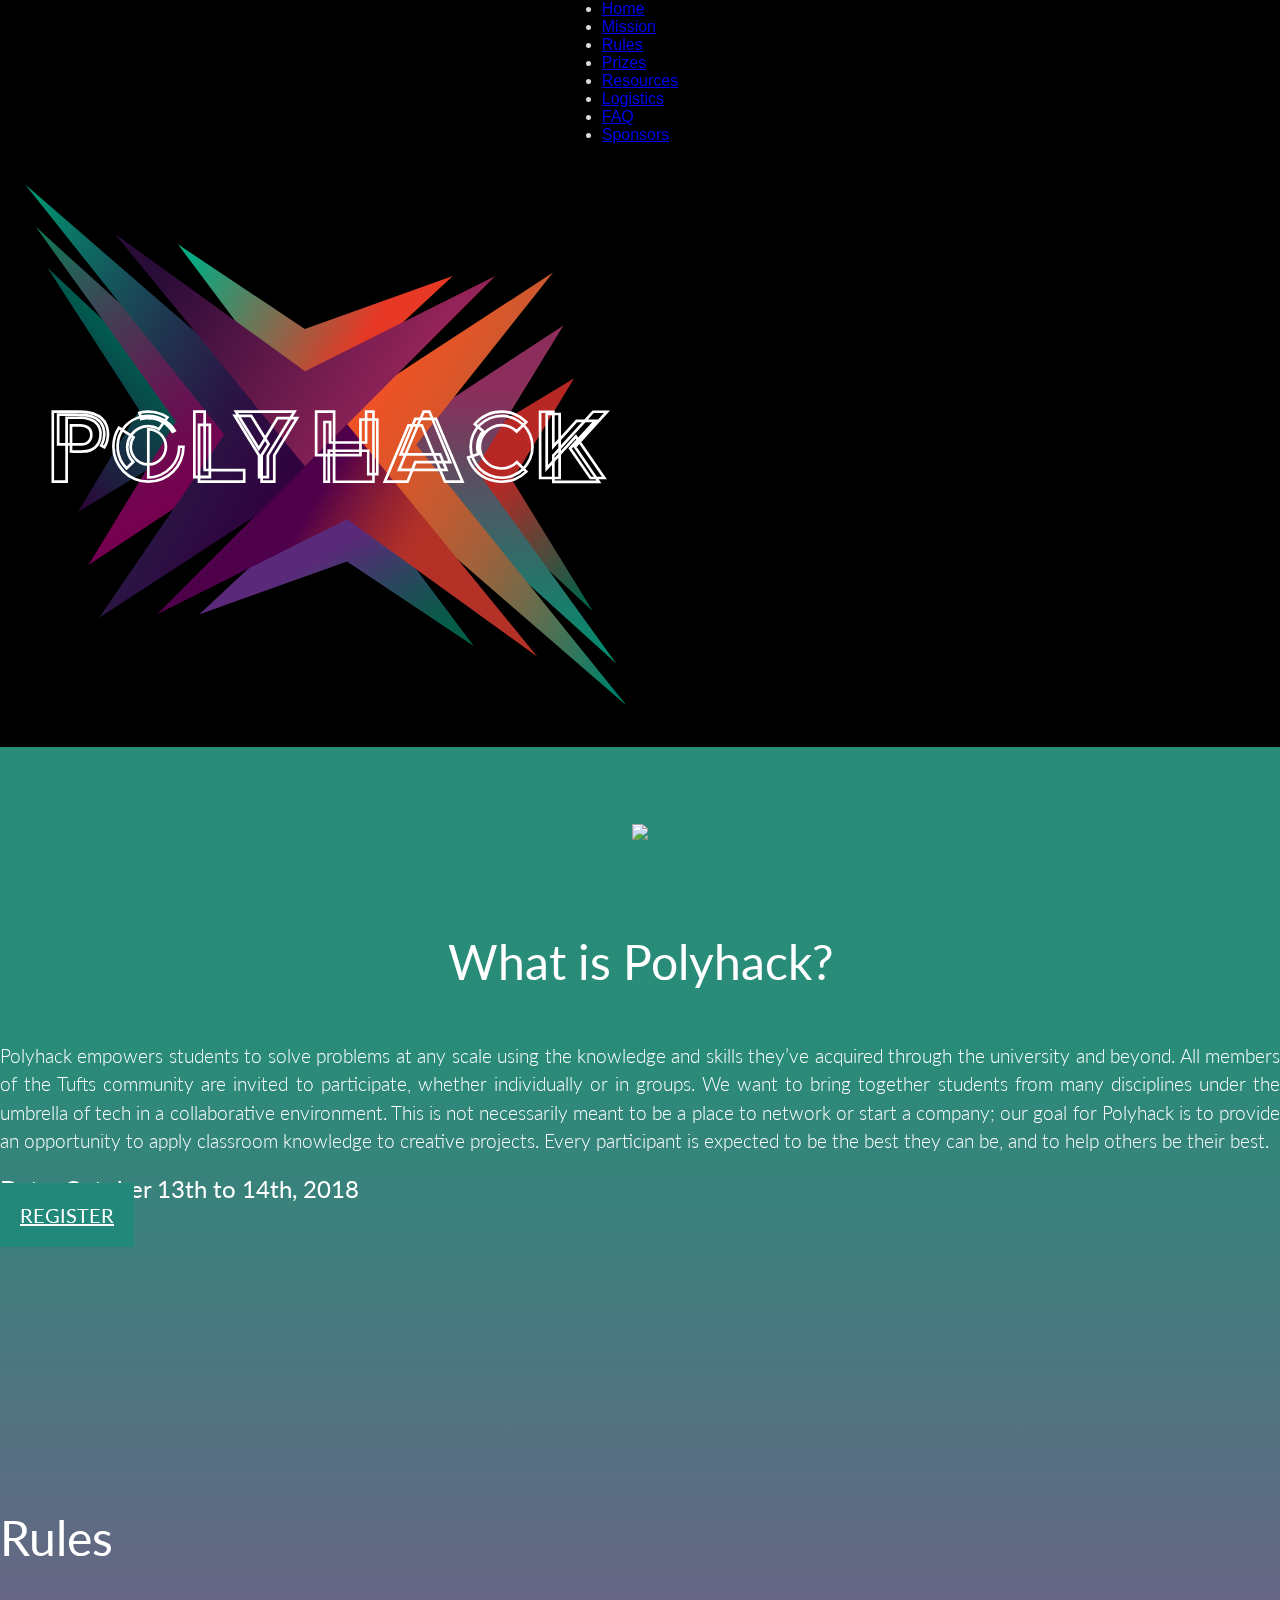
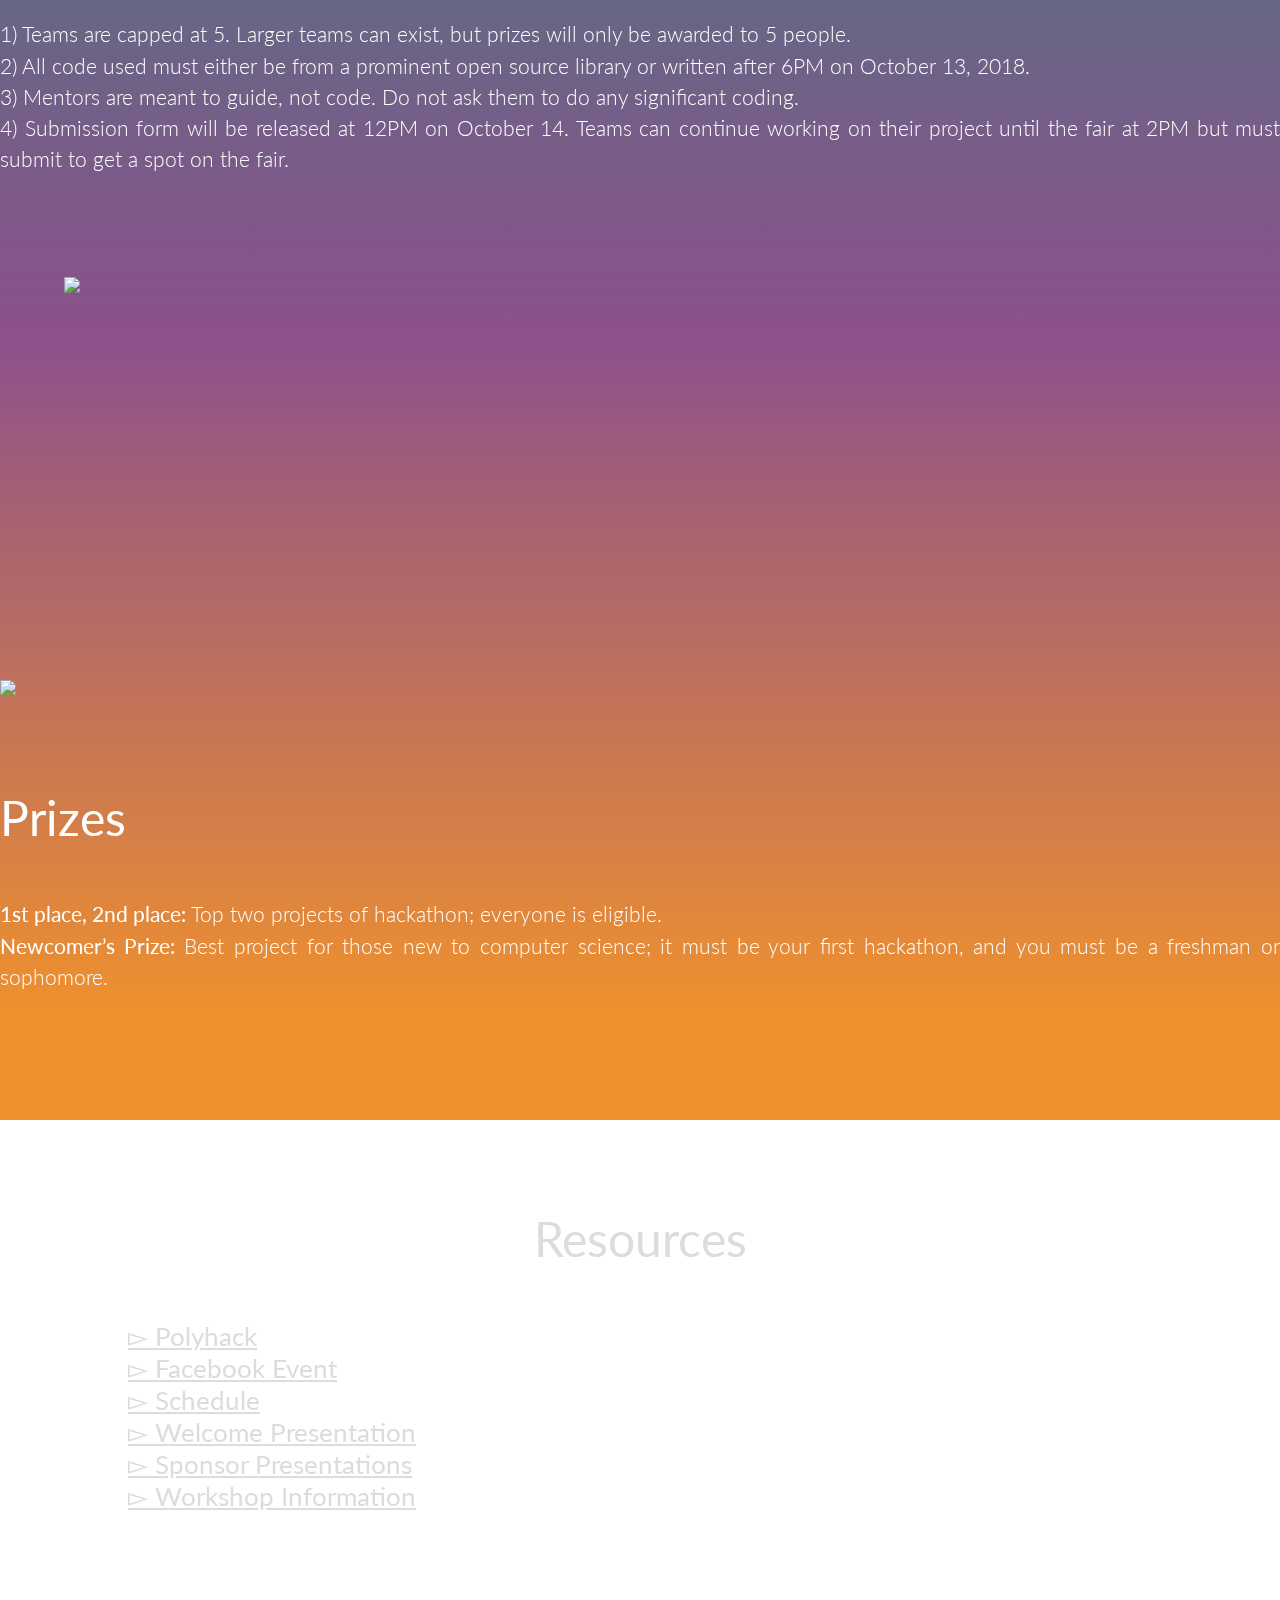
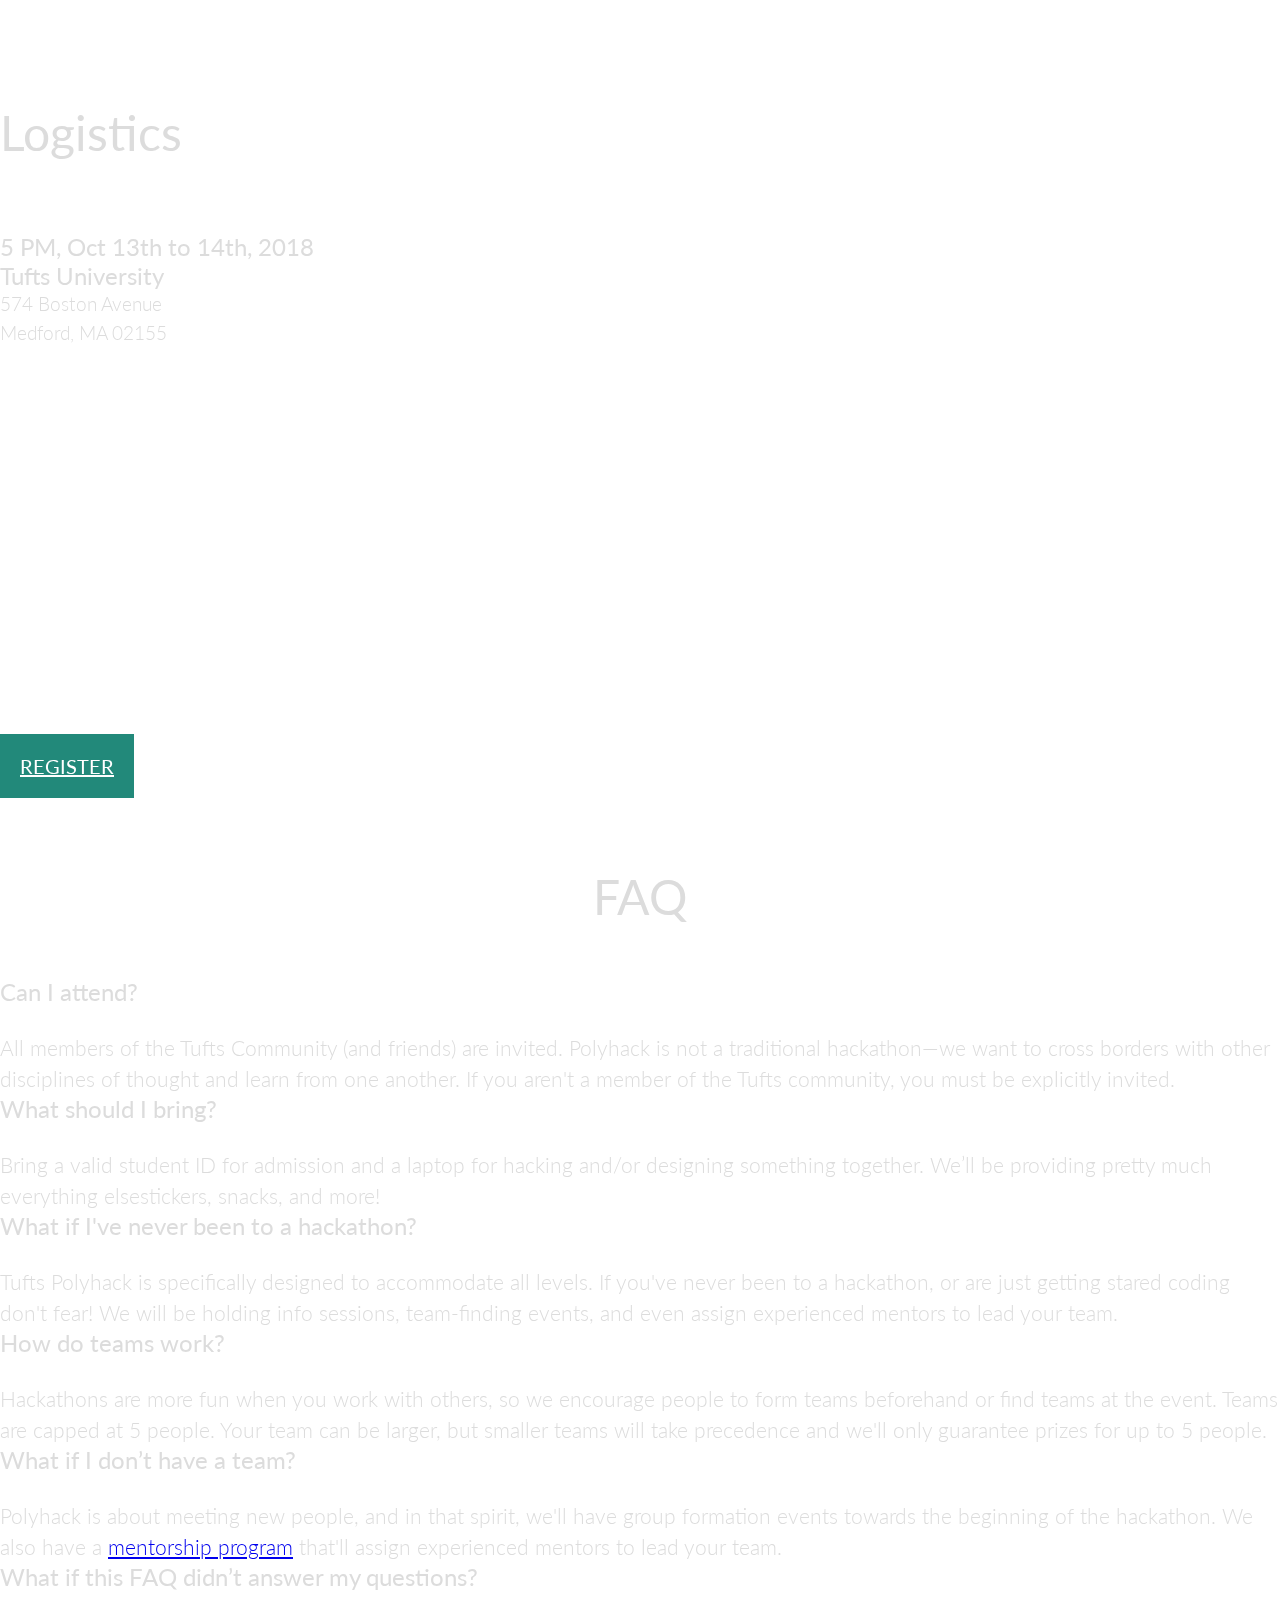
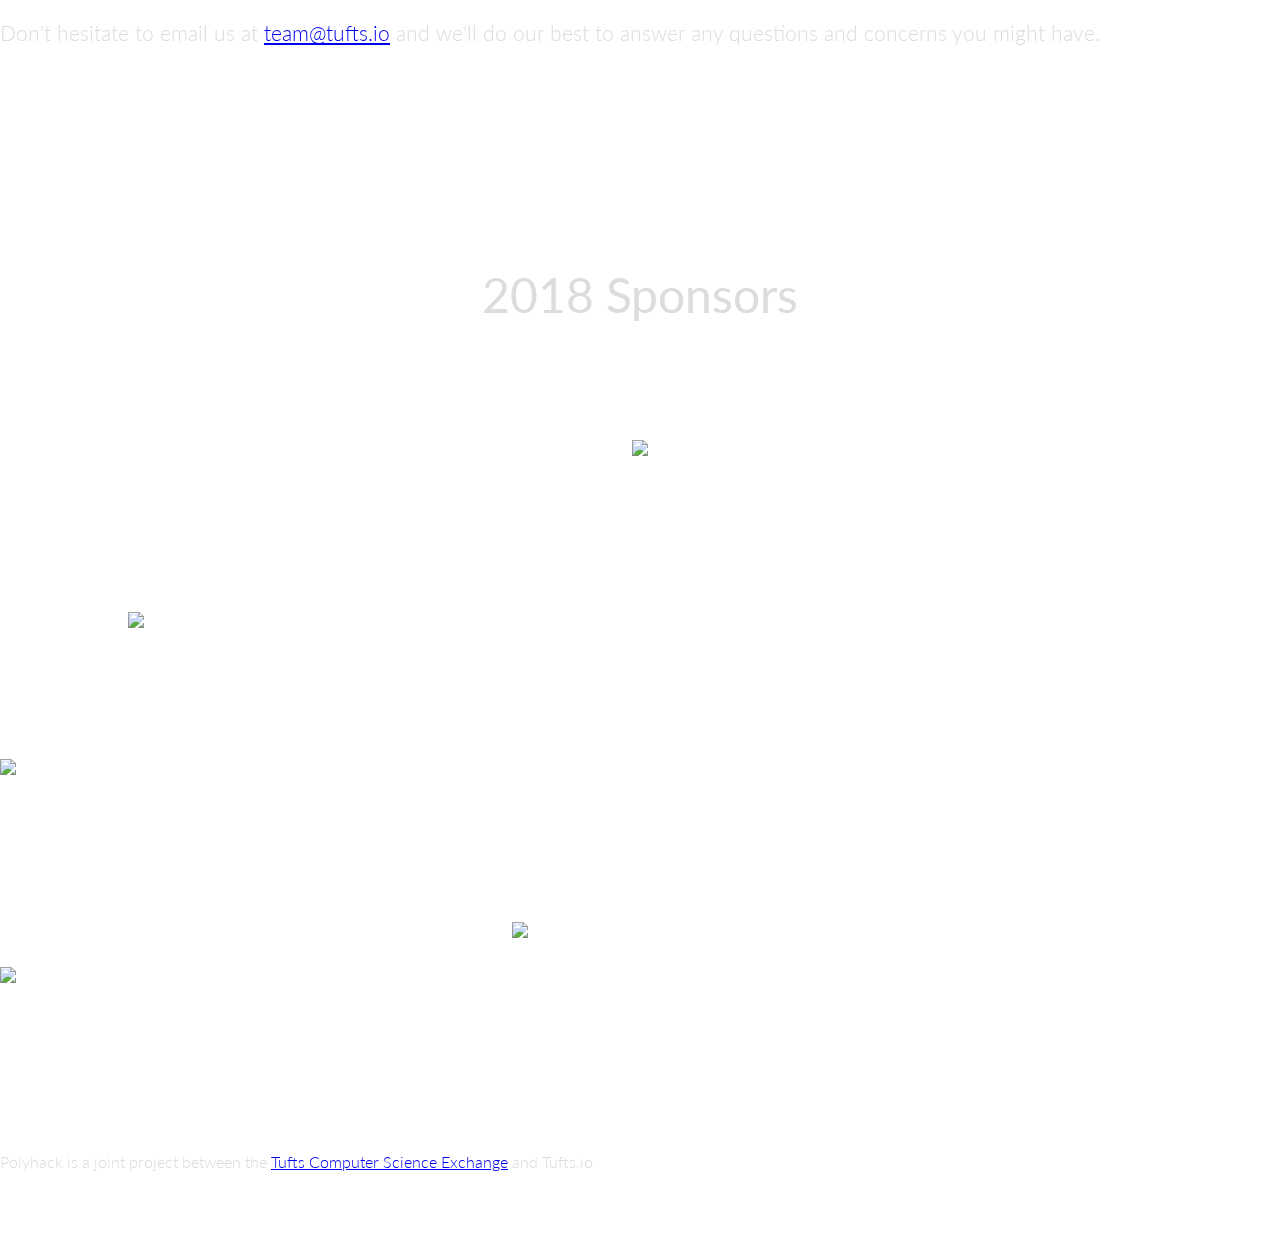
==== commit b50ead97: "Adjusted green symbol responsivity" ====
--- a/event-index.html
+++ b/event-index.html
@@ -82,7 +82,7 @@
                         </div>
 
                         <div class="col-sm-8">
-                            <center><img src="graphics/companions/green.svg" width = 20%;/></center>
+                            <center><img class="green" src="graphics/companions/green.svg" width = 20%;/></center>
                             <h1 class="center-title">What is Polyhack?</h1>
                             <h3 id="mission">Polyhack empowers students to solve problems at any scale using the knowledge and skills they’ve acquired through the university and beyond. All members of the Tufts community are invited to participate, whether individually or in groups. We want to bring together students from many disciplines under the umbrella of tech in a collaborative environment. This is not necessarily meant to be a place to network or start a company; our goal for Polyhack is to provide an opportunity to apply classroom knowledge to creative projects. Every participant is expected to be the best they can be, and to help others be their best. </h3>
                             <br>
--- a/style/style.css
+++ b/style/style.css
@@ -0,0 +1,403 @@
+/* Tufts Polyhack Stylesheet */
+
+/* ===== General Styles ===== */
+
+* {
+    margin: 0;
+    padding: 0;
+}
+
+body {
+    position: relative;
+    color: #DCDCDC;
+    padding: 0;
+    border: 0;
+    margin: 0;
+    font-family: 'Lato', sans-serif;
+}
+
+p {
+    font-size: 1.3em;
+    line-height: 1.5em;
+    font-weight: 300;
+}
+
+h1 {
+    margin-top: 10vh;
+    margin-bottom: 3vh;
+    font-weight: 400;
+    font-size: 3em;
+}
+
+h2 {
+    font-weight: 400;
+}
+
+h3, h4 {
+    font-stretch: 1em;
+    line-height: 1.5;
+    font-weight: 300;
+}
+
+.cheattext {
+    font-size: 1em;
+}
+
+.cheatheader {
+    font-size: 2em;
+}
+
+.cheatlogo {
+    margin-left: 20%;
+    margin-top: 50px;
+}
+
+.mob-top-section {
+    /* Just for mobile */
+}
+
+.row {
+    margin: 0px;
+}
+
+/* ===== GRADIENT BACKGROUND ===== */
+
+.gradientpart {
+    width: 100%;
+    display: inline-block;
+    margin: 0;
+    /* background: linear-gradient(0deg, #FC6C40 , #A26BAD 33%, #2C9883
+           66%); */
+    background: linear-gradient(rgba(40, 140, 120, 1) 15%, rgba(140, 80, 140) 60%, rgba(240, 145, 45) 95%);
+    color: white;
+}
+
+.gradientpart div {
+    text-align: justify;
+}
+
+.blackbg {
+    background-color: #000000;
+    padding-bottom: 8%;
+    padding-top: 2%;
+}
+
+.greenpart {
+    padding: 0% 0 5% 0;
+}
+
+.purplepart {
+    padding: 10% 0 10% 0;
+}
+
+.orangepart {
+    padding: 10% 0 10% 0;
+}
+
+/* ===== Mobile Views ===== */
+
+@media (max-width: 768px) {
+    #logo-background, #logoTriangles, #logo, nav {
+        display: none;
+    }
+    .mob-top-section {
+        padding-top: 12%;
+        padding-bottom: 12%;
+        padding-right: 6%;
+        padding-left: 6%;
+    }
+    .mission-design {
+        margin-top: 8%;
+        width: 40%;
+    }
+    h1, h2 {
+        font-size: 2em;
+    }
+    h3, h4 {
+        font-size: 1.5em;
+        line-height: 1.5em;
+        text-align: left;
+    }
+
+    .right-title, .left-title {
+        text-align: center;
+        vertical-align: middle;
+        padding-bottom: 2%;
+    }
+    .mob-faq {
+        margin-left: 5%;
+        margin-top: 2%;
+        margin-bottom: 8%;
+    }
+    .btn-default {
+        margin-bottom: 12% !important;
+    }
+    .map {
+        padding-bottom: 6%;
+        padding-top: 15%;
+    }
+}
+
+#fallback {
+    max-width: 100%;
+    max-height: auto;
+}
+
+@media (min-width: 768px) {
+    #fallback {
+        display: none;
+    }
+    .navbar-nav {
+        margin: 0 auto;
+        display: table;
+        table-layout: fixed;
+        float: none;
+        font-family: 'Roboto', sans-serif;
+    }
+}
+
+/* ===== Content-Specific ===== */
+
+#bg {
+    position: fixed;
+    width: 100vw;
+    height: 100vh;
+    background-color: #000000;
+    z-index: -10000;
+}
+
+#logo-background {
+    position: relative;
+    width: 650px;
+    height: 600px;
+    z-index: 10;
+}
+
+#logo {
+    position: relative;
+    top: -450px;
+    z-index: 10000;
+    height: 260px;
+    width: 800px;
+    fill-opacity: 0;
+}
+
+#content {
+    padding: 0px;
+}
+
+#content a {
+    color: #999;
+}
+
+#Twitter .container .row {
+    text-align: center;
+}
+
+.purple {
+    padding-top: 8%;
+    padding-left: 5%
+}
+
+.orange {
+    padding-top: 10%;
+    padding-right: 5%
+}
+
+.about {
+    text-align: center;
+    padding-top: 6%;
+}
+
+.mission-design {
+    padding-top: 6%;
+}
+
+#mission h3 {
+    margin-left: 5%;
+    margin-top: 2%;
+    margin-bottom: 8%;
+}
+
+.right {
+    text-align: left;
+    padding-right: 10%;
+    padding-left: 10%;
+}
+
+.left {
+    text-align: left;
+    padding-left: 10%;
+    padding-right: 10%;
+}
+
+.lists {
+    margin-left: 40px;
+}
+
+#Logistics {}
+
+/* ===== Buttons ===== */
+
+.btn-default {
+    padding: 20px;
+    margin-bottom: 6%;
+    margin-top: 8%;
+    font-weight: 0;
+    font-size: 20px;
+    background-color: #22897A;
+    color: white !important;
+    border: none !important;
+}
+
+.btn-default:hover {
+    background-color: rgba(162, 107, 173, 1);
+    color: white;
+    box-shadow: 0px 0px 30px 3px rgba(0, 0, 0, 0.2);
+}
+
+#content a {
+    color: #444;
+}
+
+/* ===== Rows ===== */
+
+#Logistics {
+    padding-top: 8%;
+}
+
+#Sponsors .col-sm-5 img {
+    position: relative;
+    margin: 0 auto;
+}
+
+#Sponsors {
+    padding-top: 10%;
+    padding-bottom: 5%;
+}
+
+#Sponsors .row img {
+    max-width: 100%;
+}
+
+#Sponsors .row.gold {
+    margin-bottom: 80px;
+}
+
+.sponsor-hubspot {
+    padding-top: 5%
+}
+
+.sponsor-paytronix {
+    width: 40%;
+    padding-top: 10%;
+    padding-left: 10%;
+}
+
+.sponsor-tripadvisor img {
+    width: 55%;
+    padding-top: 10%;
+}
+
+.sponsor-google img {
+    width: 75%;
+    padding-top: 5%;
+    padding-left: 40%;
+}
+
+.sponsor-facebook {
+    width: 40%;
+    padding-top: 2%;
+}
+
+@media (max-width: 750px), only screen and (max-device-width: 480px) {
+    #Sponsors .row.platinum img {
+        margin-left: 10%;
+    }
+    #Sponsors .row.gold img {
+        margin-left: 20%;
+        margin-bottom: none;
+    }
+    #Sponsors .row.silver img {
+        margin-left: 30%;
+
+    }
+
+    .btn-default {
+        margin-top: 60px;
+        margin-bottom: 20px;
+    }
+
+    .sponsor-hubspot {
+        padding-top: 5%
+    }
+
+    .sponsor-paytronix {
+        padding-left: 15%;
+        width: 75%;
+    }
+
+    .sponsor-tripadvisor img {
+        padding-left: 10%;
+        width: 60%;
+    }
+
+    .sponsor-google img {
+        padding-left: 10%;
+        width: 40%;
+    }
+
+    .sponsor-facebook {
+        padding-top: 15%;
+        padding-left: 30%;
+        width: 70%;
+    }
+
+    .green {
+        display: none;
+    }
+
+    .purple {
+        display: none;
+    }
+
+    .orange {
+        display: none;
+    }
+}
+
+#footer {
+    margin: 100px 0px 80px;
+}
+
+#cheatfooter {
+    margin: 100px 0px 80px;
+}
+
+.center-title {
+    text-align: center;
+    vertical-align: middle;
+    padding-bottom: 2%;
+}
+
+.left-title {
+    text-align: left;
+    vertical-align: left;
+    padding-bottom: 2%;
+}
+
+.right-title {
+    text-align: left;
+    vertical-align: left;
+    padding-bottom: 2%;
+}
+
+.not-blue-link {
+    font-size: 26px;
+    color: #DCDCDC !important;
+    padding-left: 10%;
+}
+
+a.github-url {
+    color: gray !important;
+}
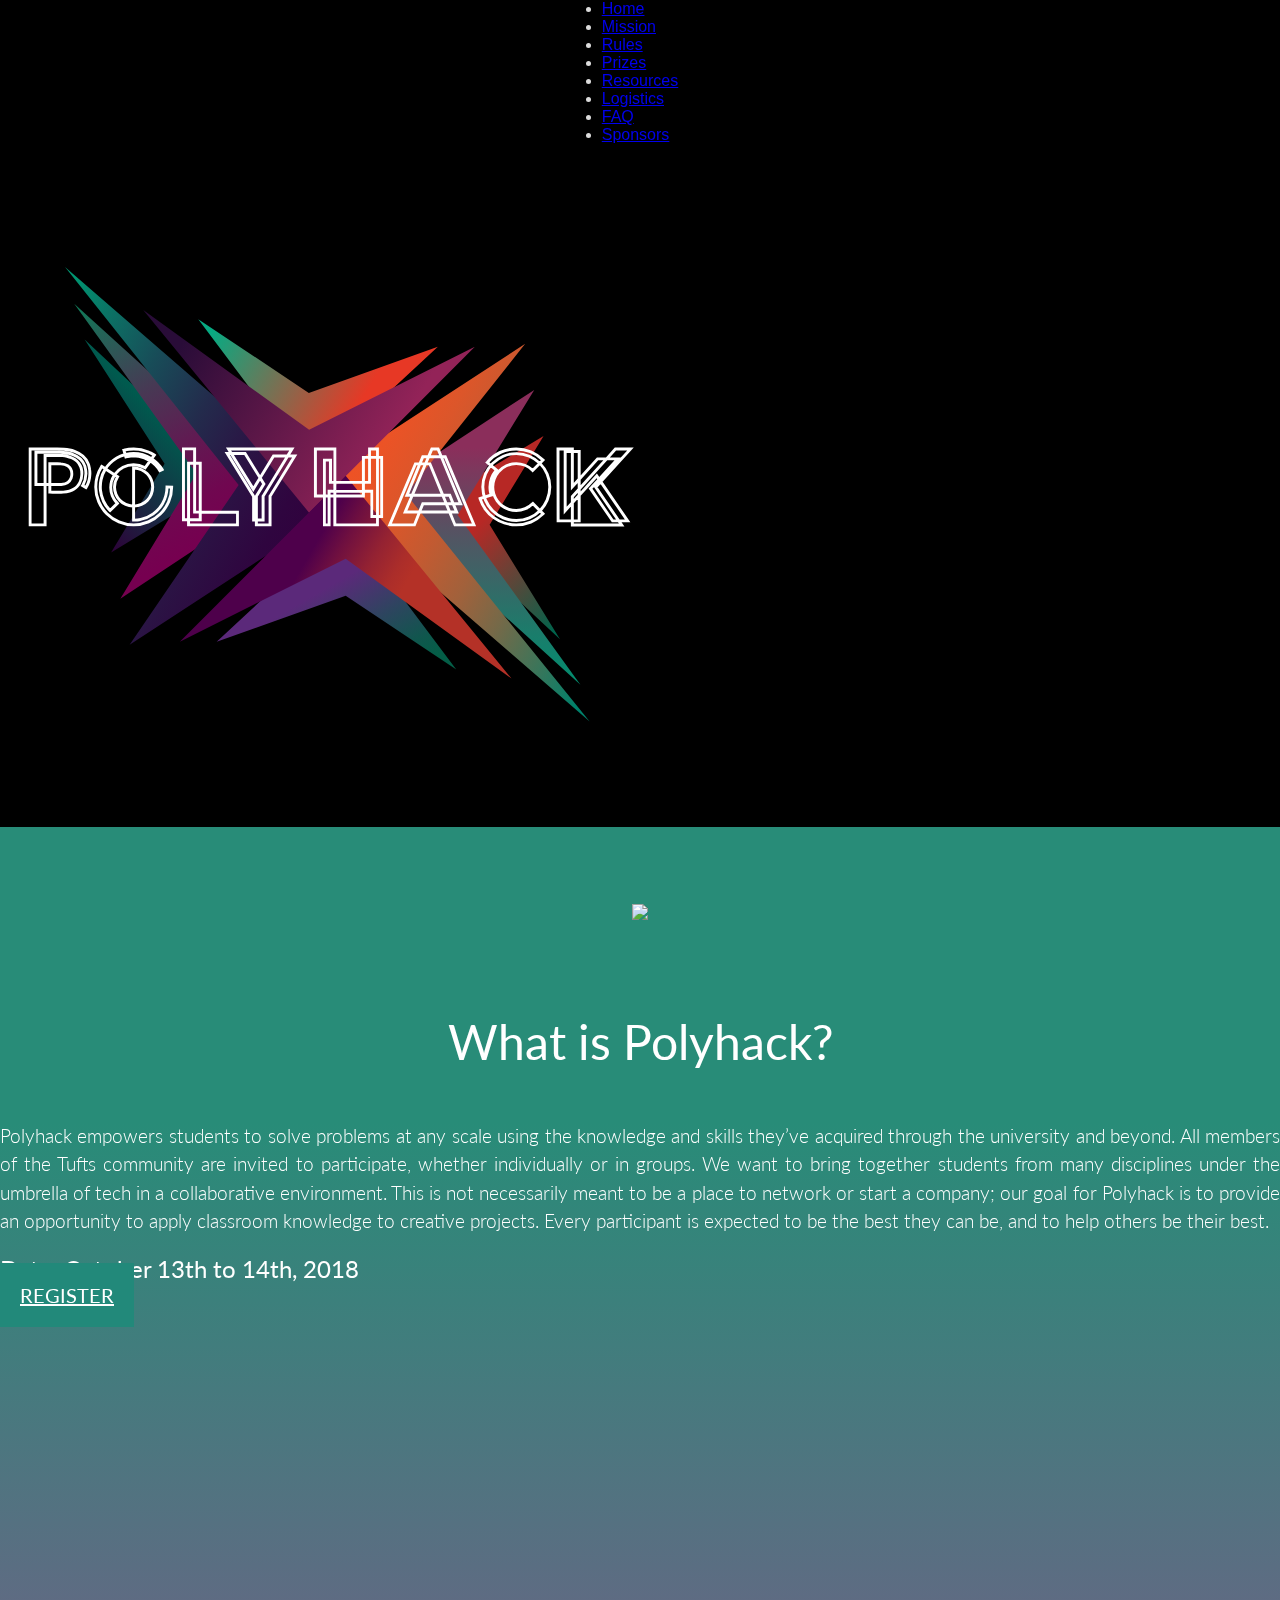
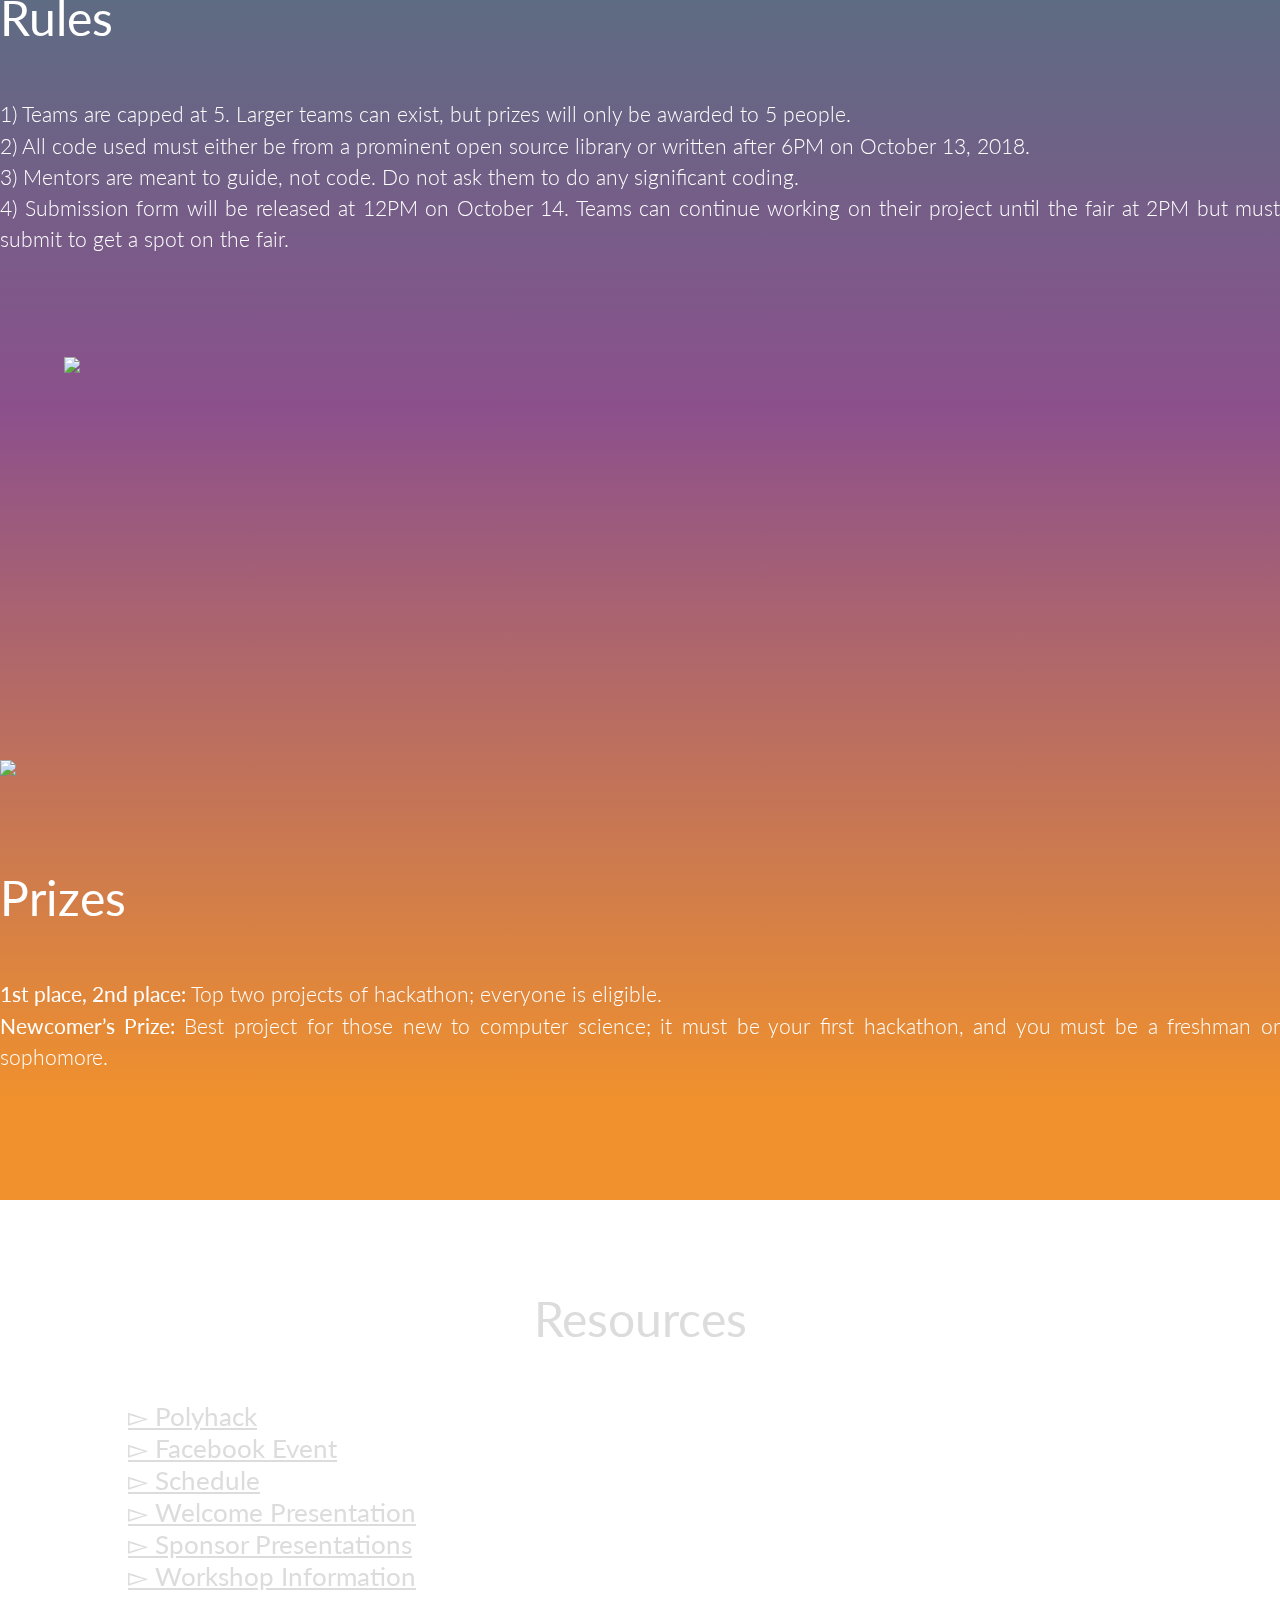
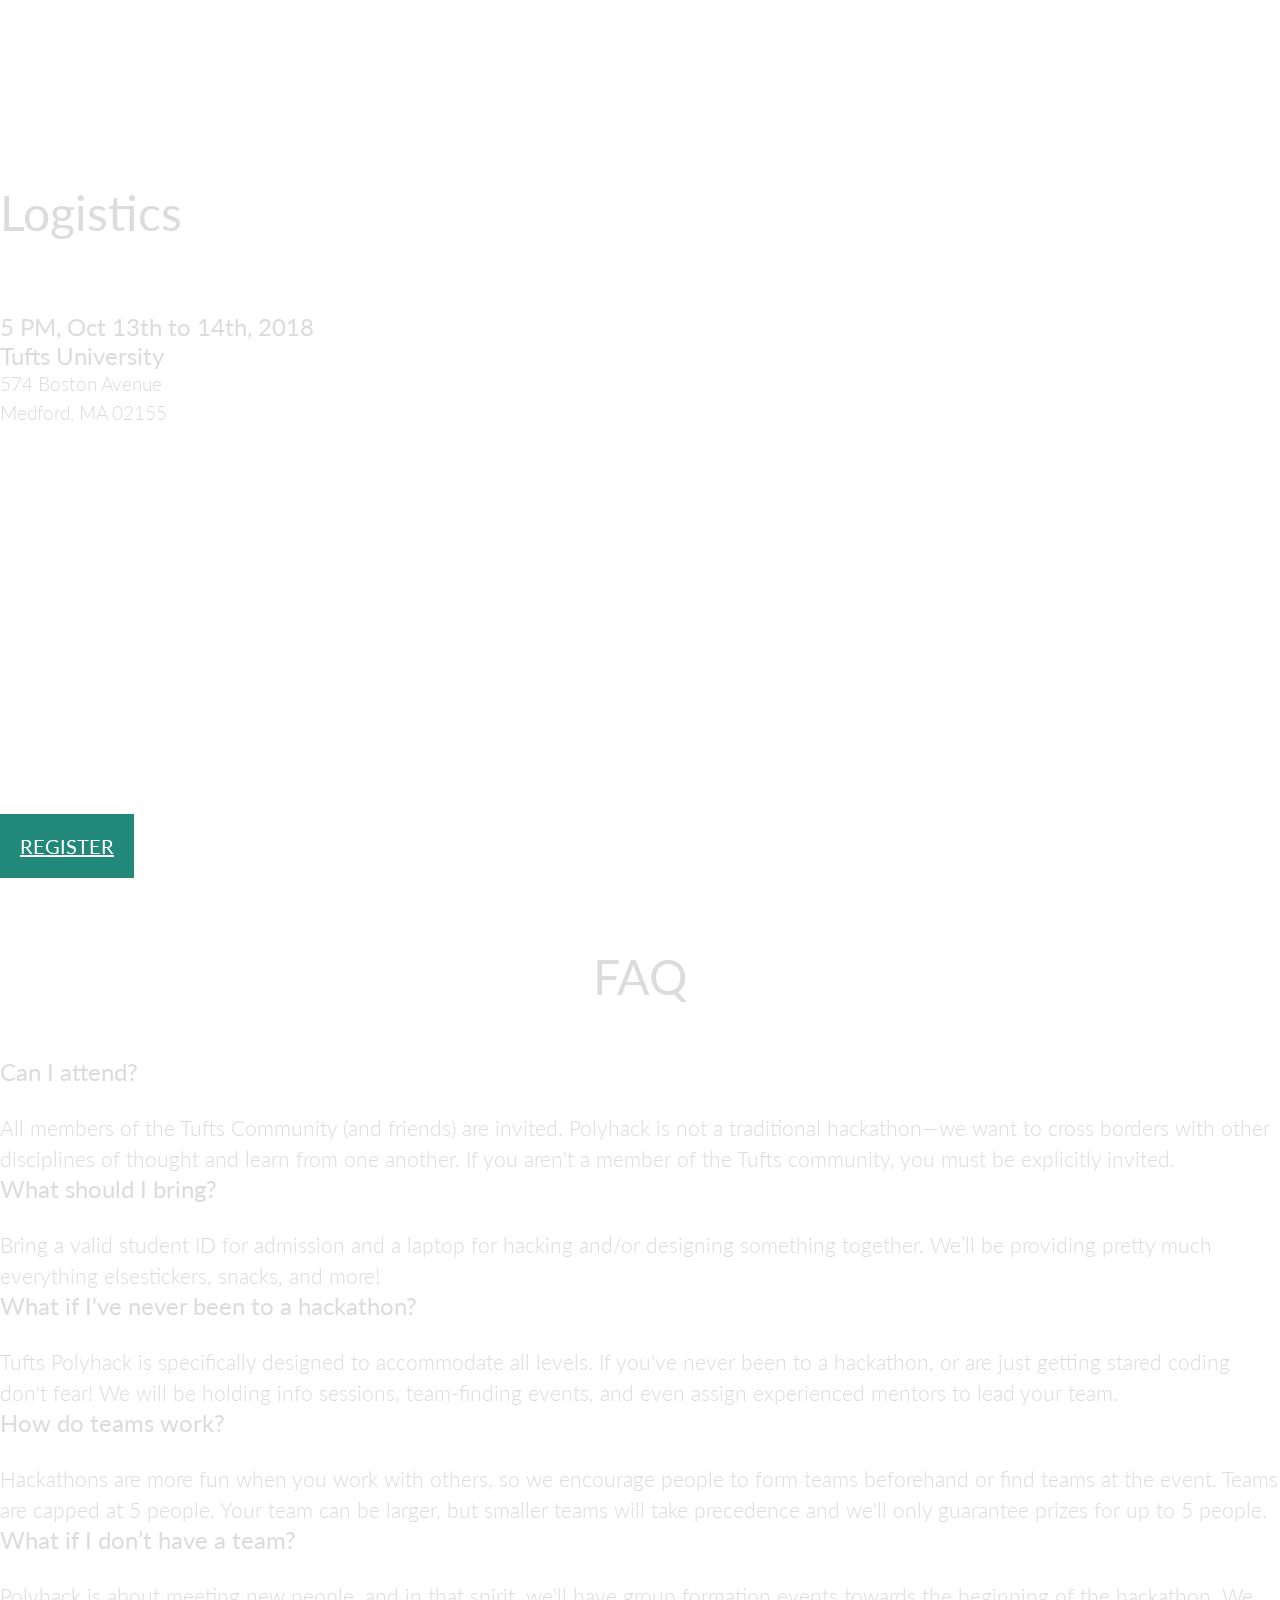
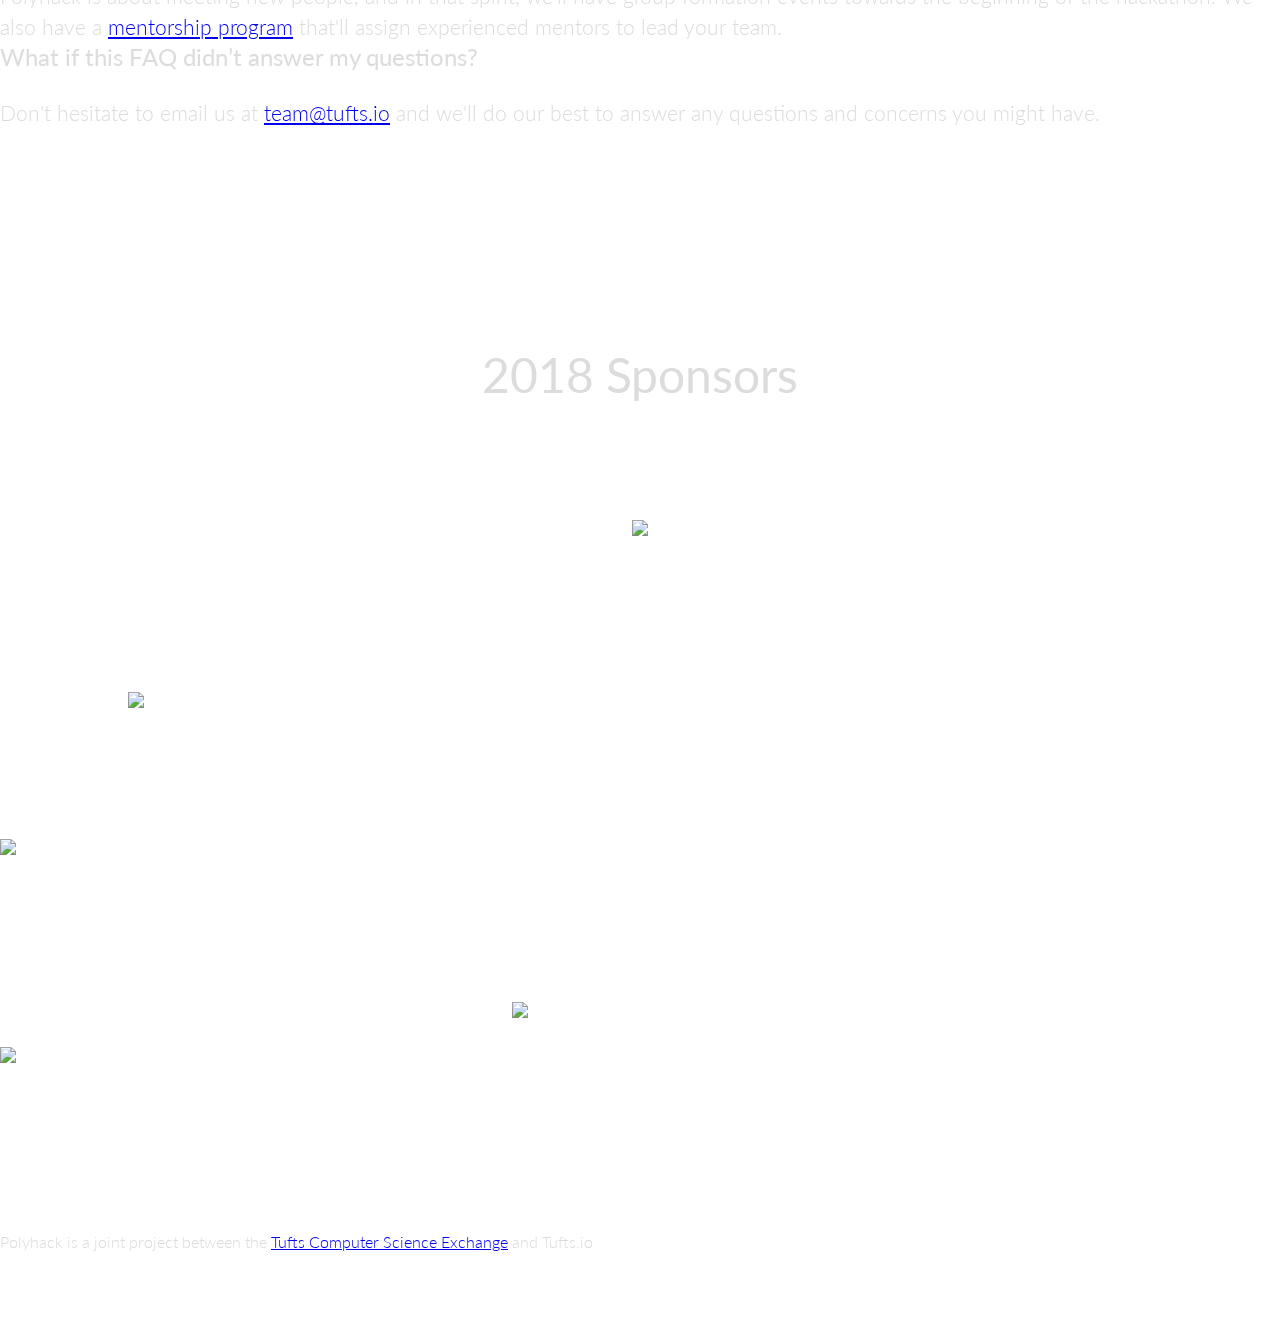
==== commit e2c401ea: "Updated animation" ====
--- a/event-index.html
+++ b/event-index.html
@@ -55,21 +55,124 @@
 
         <div class="container-fluid" id="content">
             <div class="row" id="Home">
-                <svg id="logo-background" class="center-block" xmlns="http://www.w3.org/2000/svg" xmlns:xlink="http://www.w3.org/1999/xlink" viewBox="0 0 400 400">
-
-                    <svg id="el_ibgVuE58i" x="0px" y="0px" xmlns="http://www.w3.org/2000/svg" xmlns:xlink="http://www.w3.org/1999/xlink" viewBox="0 0 201 174"><style>@-webkit-keyframes el_amd0vdOaPR_Ma0wJ_Sb5_Animation{0%{-webkit-transform: translate(100px, 100px);transform: translate(100px, 100px);}37.50%{-webkit-transform: translate(0px, 0px);transform: translate(0px, 0px);}75%{-webkit-transform: translate(0px, 0px);transform: translate(0px, 0px);}76.25%{-webkit-transform: translate(0px, 0px);transform: translate(0px, 0px);}77.50%{-webkit-transform: translate(0px, 0px);transform: translate(0px, 0px);}100%{-webkit-transform: translate(0px, 0px);transform: translate(0px, 0px);}}@keyframes el_amd0vdOaPR_Ma0wJ_Sb5_Animation{0%{-webkit-transform: translate(100px, 100px);transform: translate(100px, 100px);}37.50%{-webkit-transform: translate(0px, 0px);transform: translate(0px, 0px);}75%{-webkit-transform: translate(0px, 0px);transform: translate(0px, 0px);}76.25%{-webkit-transform: translate(0px, 0px);transform: translate(0px, 0px);}77.50%{-webkit-transform: translate(0px, 0px);transform: translate(0px, 0px);}100%{-webkit-transform: translate(0px, 0px);transform: translate(0px, 0px);}}@-webkit-keyframes el_IMwsMP7sIi_Animation{0%{opacity: 0;}37.50%{opacity: 1;}82.50%{opacity: 1;}83.75%{opacity: 0.5;}85%{opacity: 1;}100%{opacity: 1;}}@keyframes el_IMwsMP7sIi_Animation{0%{opacity: 0;}37.50%{opacity: 1;}82.50%{opacity: 1;}83.75%{opacity: 0.5;}85%{opacity: 1;}100%{opacity: 1;}}@-webkit-keyframes el_ZK7puCdAk0_Animation{0%{opacity: 0;}25%{opacity: 0;}62.50%{opacity: 1;}78.75%{opacity: 1;}80%{opacity: 0.5;}81.25%{opacity: 1;}100%{opacity: 1;}}@keyframes el_ZK7puCdAk0_Animation{0%{opacity: 0;}25%{opacity: 0;}62.50%{opacity: 1;}78.75%{opacity: 1;}80%{opacity: 0.5;}81.25%{opacity: 1;}100%{opacity: 1;}}@-webkit-keyframes el_ZK7puCdAk0_f4YtzAOqo_Animation{25%{-webkit-transform: translate(0px, 100px);transform: translate(0px, 100px);}62.50%{-webkit-transform: translate(0px, 0px);transform: translate(0px, 0px);}78.75%{-webkit-transform: translate(0px, 0px);transform: translate(0px, 0px);}80%{-webkit-transform: translate(0px, 0px);transform: translate(0px, 0px);}81.25%{-webkit-transform: translate(0px, 0px);transform: translate(0px, 0px);}100%{-webkit-transform: translate(0px, 0px);transform: translate(0px, 0px);}0%{-webkit-transform: translate(0px, 100px);transform: translate(0px, 100px);}}@keyframes el_ZK7puCdAk0_f4YtzAOqo_Animation{25%{-webkit-transform: translate(0px, 100px);transform: translate(0px, 100px);}62.50%{-webkit-transform: translate(0px, 0px);transform: translate(0px, 0px);}78.75%{-webkit-transform: translate(0px, 0px);transform: translate(0px, 0px);}80%{-webkit-transform: translate(0px, 0px);transform: translate(0px, 0px);}81.25%{-webkit-transform: translate(0px, 0px);transform: translate(0px, 0px);}100%{-webkit-transform: translate(0px, 0px);transform: translate(0px, 0px);}0%{-webkit-transform: translate(0px, 100px);transform: translate(0px, 100px);}}@-webkit-keyframes el_UtgTgvAEDc_Animation{28.75%{opacity: 0;}66.25%{opacity: 1;}80%{opacity: 1;}81.25%{opacity: 0.5;}82.50%{opacity: 1;}100%{opacity: 1;}0%{opacity: 0;}}@keyframes el_UtgTgvAEDc_Animation{28.75%{opacity: 0;}66.25%{opacity: 1;}80%{opacity: 1;}81.25%{opacity: 0.5;}82.50%{opacity: 1;}100%{opacity: 1;}0%{opacity: 0;}}@-webkit-keyframes el_UtgTgvAEDc_0CRwCI66E_Animation{28.75%{-webkit-transform: translate(0px, 100px);transform: translate(0px, 100px);}66.25%{-webkit-transform: translate(0px, 0px);transform: translate(0px, 0px);}80%{-webkit-transform: translate(0px, 0px);transform: translate(0px, 0px);}81.25%{-webkit-transform: translate(0px, 0px);transform: translate(0px, 0px);}82.50%{-webkit-transform: translate(0px, 0px);transform: translate(0px, 0px);}100%{-webkit-transform: translate(0px, 0px);transform: translate(0px, 0px);}0%{-webkit-transform: translate(0px, 100px);transform: translate(0px, 100px);}}@keyframes el_UtgTgvAEDc_0CRwCI66E_Animation{28.75%{-webkit-transform: translate(0px, 100px);transform: translate(0px, 100px);}66.25%{-webkit-transform: translate(0px, 0px);transform: translate(0px, 0px);}80%{-webkit-transform: translate(0px, 0px);transform: translate(0px, 0px);}81.25%{-webkit-transform: translate(0px, 0px);transform: translate(0px, 0px);}82.50%{-webkit-transform: translate(0px, 0px);transform: translate(0px, 0px);}100%{-webkit-transform: translate(0px, 0px);transform: translate(0px, 0px);}0%{-webkit-transform: translate(0px, 100px);transform: translate(0px, 100px);}}@-webkit-keyframes el_eG9HeGA22Q_Animation{0%{opacity: 0;}25%{opacity: 0;}62.50%{opacity: 1;}87.50%{opacity: 1;}88.75%{opacity: 0.5;}90%{opacity: 1;}100%{opacity: 1;}}@keyframes el_eG9HeGA22Q_Animation{0%{opacity: 0;}25%{opacity: 0;}62.50%{opacity: 1;}87.50%{opacity: 1;}88.75%{opacity: 0.5;}90%{opacity: 1;}100%{opacity: 1;}}@-webkit-keyframes el_eG9HeGA22Q_EefdtXFv4_Animation{25%{-webkit-transform: translate(0px, -100px);transform: translate(0px, -100px);}62.50%{-webkit-transform: translate(0px, 0px);transform: translate(0px, 0px);}0%{-webkit-transform: translate(0px, -100px);transform: translate(0px, -100px);}}@keyframes el_eG9HeGA22Q_EefdtXFv4_Animation{25%{-webkit-transform: translate(0px, -100px);transform: translate(0px, -100px);}62.50%{-webkit-transform: translate(0px, 0px);transform: translate(0px, 0px);}0%{-webkit-transform: translate(0px, -100px);transform: translate(0px, -100px);}}@-webkit-keyframes el_QJHDOgCWnr_Animation{28.75%{opacity: 0;}66.25%{opacity: 1;}88.75%{opacity: 1;}90%{opacity: 0.5;}91.25%{opacity: 1;}100%{opacity: 1;}0%{opacity: 0;}}@keyframes el_QJHDOgCWnr_Animation{28.75%{opacity: 0;}66.25%{opacity: 1;}88.75%{opacity: 1;}90%{opacity: 0.5;}91.25%{opacity: 1;}100%{opacity: 1;}0%{opacity: 0;}}@-webkit-keyframes el_QJHDOgCWnr_w1jyvhjv2_Animation{28.75%{-webkit-transform: translate(0px, -100px);transform: translate(0px, -100px);}66.25%{-webkit-transform: translate(0px, 0px);transform: translate(0px, 0px);}100%{-webkit-transform: translate(0px, 0px);transform: translate(0px, 0px);}0%{-webkit-transform: translate(0px, -100px);transform: translate(0px, -100px);}}@keyframes el_QJHDOgCWnr_w1jyvhjv2_Animation{28.75%{-webkit-transform: translate(0px, -100px);transform: translate(0px, -100px);}66.25%{-webkit-transform: translate(0px, 0px);transform: translate(0px, 0px);}100%{-webkit-transform: translate(0px, 0px);transform: translate(0px, 0px);}0%{-webkit-transform: translate(0px, -100px);transform: translate(0px, -100px);}}@-webkit-keyframes el_IMwsMP7sIi_YFtLokAqF_Animation{0%{-webkit-transform: translate(-100px, -100px);transform: translate(-100px, -100px);}37.50%{-webkit-transform: translate(0px, 0px);transform: translate(0px, 0px);}100%{-webkit-transform: translate(0px, 0px);transform: translate(0px, 0px);}}@keyframes el_IMwsMP7sIi_YFtLokAqF_Animation{0%{-webkit-transform: translate(-100px, -100px);transform: translate(-100px, -100px);}37.50%{-webkit-transform: translate(0px, 0px);transform: translate(0px, 0px);}100%{-webkit-transform: translate(0px, 0px);transform: translate(0px, 0px);}}@-webkit-keyframes el_5trhd-5igK_Animation{3.75%{opacity: 0;}41.25%{opacity: 1;}83.75%{opacity: 1;}85%{opacity: 0.5;}86.25%{opacity: 1;}0%{opacity: 0;}100%{opacity: 1;}}@keyframes el_5trhd-5igK_Animation{3.75%{opacity: 0;}41.25%{opacity: 1;}83.75%{opacity: 1;}85%{opacity: 0.5;}86.25%{opacity: 1;}0%{opacity: 0;}100%{opacity: 1;}}@-webkit-keyframes el_5trhd-5igK_z4WjCli3w_Animation{3.75%{-webkit-transform: translate(-100px, -100px);transform: translate(-100px, -100px);}41.25%{-webkit-transform: translate(0px, 0px);transform: translate(0px, 0px);}0%{-webkit-transform: translate(-100px, -100px);transform: translate(-100px, -100px);}100%{-webkit-transform: translate(0px, 0px);transform: translate(0px, 0px);}}@keyframes el_5trhd-5igK_z4WjCli3w_Animation{3.75%{-webkit-transform: translate(-100px, -100px);transform: translate(-100px, -100px);}41.25%{-webkit-transform: translate(0px, 0px);transform: translate(0px, 0px);}0%{-webkit-transform: translate(-100px, -100px);transform: translate(-100px, -100px);}100%{-webkit-transform: translate(0px, 0px);transform: translate(0px, 0px);}}@-webkit-keyframes el_Te30oXeB7Y_Animation{7.08%{opacity: 0;}45%{opacity: 1;}85%{opacity: 1;}86.25%{opacity: 0.5;}87.50%{opacity: 1;}99.17%{opacity: 1;}0%{opacity: 0;}100%{opacity: 1;}}@keyframes el_Te30oXeB7Y_Animation{7.08%{opacity: 0;}45%{opacity: 1;}85%{opacity: 1;}86.25%{opacity: 0.5;}87.50%{opacity: 1;}99.17%{opacity: 1;}0%{opacity: 0;}100%{opacity: 1;}}@-webkit-keyframes el_Te30oXeB7Y_U--ITDE0N_Animation{7.08%{-webkit-transform: translate(-100px, -100px);transform: translate(-100px, -100px);}45%{-webkit-transform: translate(0px, 0px);transform: translate(0px, 0px);}0%{-webkit-transform: translate(-100px, -100px);transform: translate(-100px, -100px);}100%{-webkit-transform: translate(0px, 0px);transform: translate(0px, 0px);}}@keyframes el_Te30oXeB7Y_U--ITDE0N_Animation{7.08%{-webkit-transform: translate(-100px, -100px);transform: translate(-100px, -100px);}45%{-webkit-transform: translate(0px, 0px);transform: translate(0px, 0px);}0%{-webkit-transform: translate(-100px, -100px);transform: translate(-100px, -100px);}100%{-webkit-transform: translate(0px, 0px);transform: translate(0px, 0px);}}@-webkit-keyframes el_amd0vdOaPR_Animation{0%{opacity: 0;}37.50%{opacity: 1;}75%{opacity: 1;}76.25%{opacity: 0.5;}77.50%{opacity: 1;}100%{opacity: 1;}}@keyframes el_amd0vdOaPR_Animation{0%{opacity: 0;}37.50%{opacity: 1;}75%{opacity: 1;}76.25%{opacity: 0.5;}77.50%{opacity: 1;}100%{opacity: 1;}}@-webkit-keyframes el_UHFyYFl-Av_Animation{3.75%{opacity: 0;}41.25%{opacity: 1;}76.25%{opacity: 1;}77.50%{opacity: 0.5;}78.75%{opacity: 1;}0%{opacity: 0;}100%{opacity: 1;}}@keyframes el_UHFyYFl-Av_Animation{3.75%{opacity: 0;}41.25%{opacity: 1;}76.25%{opacity: 1;}77.50%{opacity: 0.5;}78.75%{opacity: 1;}0%{opacity: 0;}100%{opacity: 1;}}@-webkit-keyframes el_UHFyYFl-Av__T21j2--4_Animation{3.75%{-webkit-transform: translate(100px, 100px);transform: translate(100px, 100px);}41.25%{-webkit-transform: translate(0px, 0px);transform: translate(0px, 0px);}76.25%{-webkit-transform: translate(0px, 0px);transform: translate(0px, 0px);}77.50%{-webkit-transform: translate(0px, 0px);transform: translate(0px, 0px);}78.75%{-webkit-transform: translate(0px, 0px);transform: translate(0px, 0px);}0%{-webkit-transform: translate(100px, 100px);transform: translate(100px, 100px);}100%{-webkit-transform: translate(0px, 0px);transform: translate(0px, 0px);}}@keyframes el_UHFyYFl-Av__T21j2--4_Animation{3.75%{-webkit-transform: translate(100px, 100px);transform: translate(100px, 100px);}41.25%{-webkit-transform: translate(0px, 0px);transform: translate(0px, 0px);}76.25%{-webkit-transform: translate(0px, 0px);transform: translate(0px, 0px);}77.50%{-webkit-transform: translate(0px, 0px);transform: translate(0px, 0px);}78.75%{-webkit-transform: translate(0px, 0px);transform: translate(0px, 0px);}0%{-webkit-transform: translate(100px, 100px);transform: translate(100px, 100px);}100%{-webkit-transform: translate(0px, 0px);transform: translate(0px, 0px);}}@-webkit-keyframes el_KDnIVI-IUV_Animation{7.08%{opacity: 0;}45%{opacity: 1;}77.50%{opacity: 1;}78.75%{opacity: 0.5;}80%{opacity: 1;}100%{opacity: 1;}0%{opacity: 0;}}@keyframes el_KDnIVI-IUV_Animation{7.08%{opacity: 0;}45%{opacity: 1;}77.50%{opacity: 1;}78.75%{opacity: 0.5;}80%{opacity: 1;}100%{opacity: 1;}0%{opacity: 0;}}@-webkit-keyframes el_KDnIVI-IUV_dXHELojOB_Animation{7.08%{-webkit-transform: translate(100px, 100px);transform: translate(100px, 100px);}45%{-webkit-transform: translate(0px, 0px);transform: translate(0px, 0px);}77.50%{-webkit-transform: translate(0px, 0px);transform: translate(0px, 0px);}78.75%{-webkit-transform: translate(0px, 0px);transform: translate(0px, 0px);}80%{-webkit-transform: translate(0px, 0px);transform: translate(0px, 0px);}0%{-webkit-transform: translate(100px, 100px);transform: translate(100px, 100px);}100%{-webkit-transform: translate(0px, 0px);transform: translate(0px, 0px);}}@keyframes el_KDnIVI-IUV_dXHELojOB_Animation{7.08%{-webkit-transform: translate(100px, 100px);transform: translate(100px, 100px);}45%{-webkit-transform: translate(0px, 0px);transform: translate(0px, 0px);}77.50%{-webkit-transform: translate(0px, 0px);transform: translate(0px, 0px);}78.75%{-webkit-transform: translate(0px, 0px);transform: translate(0px, 0px);}80%{-webkit-transform: translate(0px, 0px);transform: translate(0px, 0px);}0%{-webkit-transform: translate(100px, 100px);transform: translate(100px, 100px);}100%{-webkit-transform: translate(0px, 0px);transform: translate(0px, 0px);}}#el_ibgVuE58i *{-webkit-animation-duration: 8s;animation-duration: 8s;-webkit-animation-timing-function: cubic-bezier(0, 0, 1, 1);animation-timing-function: cubic-bezier(0, 0, 1, 1);}#el_KDnIVI-IUV{fill: url(#linear-gradient);-webkit-transform: translate(-115.16px, -124.5px);transform: translate(-115.16px, -124.5px);-webkit-animation-name: el_KDnIVI-IUV_Animation;animation-name: el_KDnIVI-IUV_Animation;opacity: 1;}#el_UHFyYFl-Av{fill: url(#linear-gradient-2);-webkit-transform: translate(-115.16px, -124.5px);transform: translate(-115.16px, -124.5px);-webkit-animation-name: el_UHFyYFl-Av_Animation;animation-name: el_UHFyYFl-Av_Animation;opacity: 1;}#el_amd0vdOaPR{fill: url(#linear-gradient-3);-webkit-transform: translate(-115.16px, -124.5px);transform: translate(-115.16px, -124.5px);-webkit-animation-name: el_amd0vdOaPR_Animation;animation-name: el_amd0vdOaPR_Animation;opacity: 1;}#el_Te30oXeB7Y{fill: url(#linear-gradient-4);-webkit-transform: translate(-115.16px, -124.5px);transform: translate(-115.16px, -124.5px);-webkit-animation-name: el_Te30oXeB7Y_Animation;animation-name: el_Te30oXeB7Y_Animation;opacity: 1;}#el_5trhd-5igK{fill: url(#linear-gradient-5);-webkit-transform: translate(-115.16px, -124.5px);transform: translate(-115.16px, -124.5px);-webkit-animation-name: el_5trhd-5igK_Animation;animation-name: el_5trhd-5igK_Animation;opacity: 1;}#el_IMwsMP7sIi{fill: url(#linear-gradient-6);-webkit-transform: translate(-115.16px, -124.5px);transform: translate(-115.16px, -124.5px);opacity: 1;-webkit-animation-name: el_IMwsMP7sIi_Animation;animation-name: el_IMwsMP7sIi_Animation;}#el_QJHDOgCWnr{fill: url(#linear-gradient-7);-webkit-transform: translate(-115.16px, -124.5px);transform: translate(-115.16px, -124.5px);-webkit-animation-name: el_QJHDOgCWnr_Animation;animation-name: el_QJHDOgCWnr_Animation;opacity: 1;}#el_eG9HeGA22Q{fill: url(#linear-gradient-8);-webkit-transform: translate(-115.16px, -124.5px);transform: translate(-115.16px, -124.5px);-webkit-animation-name: el_eG9HeGA22Q_Animation;animation-name: el_eG9HeGA22Q_Animation;opacity: 1;}#el_UtgTgvAEDc{fill: url(#linear-gradient-9);-webkit-transform: translate(-115.16px, -124.5px);transform: translate(-115.16px, -124.5px);-webkit-animation-name: el_UtgTgvAEDc_Animation;animation-name: el_UtgTgvAEDc_Animation;opacity: 1;}#el_ZK7puCdAk0{fill: url(#linear-gradient-10);-webkit-transform: translate(-115.16px, -124.5px);transform: translate(-115.16px, -124.5px);-webkit-animation-name: el_ZK7puCdAk0_Animation;animation-name: el_ZK7puCdAk0_Animation;opacity: 1;}#el_KDnIVI-IUV_dXHELojOB{-webkit-animation-name: el_KDnIVI-IUV_dXHELojOB_Animation;animation-name: el_KDnIVI-IUV_dXHELojOB_Animation;-webkit-animation-timing-function: cubic-bezier(0.42, 0, 1, 1);animation-timing-function: cubic-bezier(0.42, 0, 1, 1);-webkit-transform-origin: 50% 50%;transform-origin: 50% 50%;transform-box: fill-box;-webkit-transform: translate(0px, 0px);transform: translate(0px, 0px);}#el_UHFyYFl-Av__T21j2--4{-webkit-animation-name: el_UHFyYFl-Av__T21j2--4_Animation;animation-name: el_UHFyYFl-Av__T21j2--4_Animation;-webkit-animation-timing-function: cubic-bezier(0.42, 0, 1, 1);animation-timing-function: cubic-bezier(0.42, 0, 1, 1);-webkit-transform-origin: 50% 50%;transform-origin: 50% 50%;transform-box: fill-box;-webkit-transform: translate(0px, 0px);transform: translate(0px, 0px);}#el_amd0vdOaPR_Ma0wJ_Sb5{-webkit-transform-origin: 50% 50%;transform-origin: 50% 50%;transform-box: fill-box;-webkit-transform: translate(0px, 0px);transform: translate(0px, 0px);-webkit-animation-name: el_amd0vdOaPR_Ma0wJ_Sb5_Animation;animation-name: el_amd0vdOaPR_Ma0wJ_Sb5_Animation;-webkit-animation-timing-function: cubic-bezier(0.42, 0, 1, 1);animation-timing-function: cubic-bezier(0.42, 0, 1, 1);}#el_Te30oXeB7Y_U--ITDE0N{-webkit-animation-name: el_Te30oXeB7Y_U--ITDE0N_Animation;animation-name: el_Te30oXeB7Y_U--ITDE0N_Animation;-webkit-animation-timing-function: cubic-bezier(0.42, 0, 1, 1);animation-timing-function: cubic-bezier(0.42, 0, 1, 1);-webkit-transform-origin: 50% 50%;transform-origin: 50% 50%;transform-box: fill-box;-webkit-transform: translate(0px, 0px);transform: translate(0px, 0px);}#el_5trhd-5igK_z4WjCli3w{-webkit-animation-name: el_5trhd-5igK_z4WjCli3w_Animation;animation-name: el_5trhd-5igK_z4WjCli3w_Animation;-webkit-animation-timing-function: cubic-bezier(0.42, 0, 1, 1);animation-timing-function: cubic-bezier(0.42, 0, 1, 1);-webkit-transform-origin: 50% 50%;transform-origin: 50% 50%;transform-box: fill-box;-webkit-transform: translate(0px, 0px);transform: translate(0px, 0px);}#el_IMwsMP7sIi_YFtLokAqF{-webkit-animation-name: el_IMwsMP7sIi_YFtLokAqF_Animation;animation-name: el_IMwsMP7sIi_YFtLokAqF_Animation;-webkit-animation-timing-function: cubic-bezier(0.42, 0, 1, 1);animation-timing-function: cubic-bezier(0.42, 0, 1, 1);-webkit-transform-origin: 50% 50%;transform-origin: 50% 50%;transform-box: fill-box;-webkit-transform: translate(0px, 0px);transform: translate(0px, 0px);}#el_QJHDOgCWnr_w1jyvhjv2{-webkit-animation-name: el_QJHDOgCWnr_w1jyvhjv2_Animation;animation-name: el_QJHDOgCWnr_w1jyvhjv2_Animation;-webkit-animation-timing-function: cubic-bezier(0.42, 0, 1, 1);animation-timing-function: cubic-bezier(0.42, 0, 1, 1);-webkit-transform-origin: 50% 50%;transform-origin: 50% 50%;transform-box: fill-box;-webkit-transform: translate(0px, 0px);transform: translate(0px, 0px);}#el_eG9HeGA22Q_EefdtXFv4{-webkit-animation-name: el_eG9HeGA22Q_EefdtXFv4_Animation;animation-name: el_eG9HeGA22Q_EefdtXFv4_Animation;-webkit-animation-timing-function: cubic-bezier(0.42, 0, 1, 1);animation-timing-function: cubic-bezier(0.42, 0, 1, 1);-webkit-transform-origin: 50% 50%;transform-origin: 50% 50%;transform-box: fill-box;-webkit-transform: translate(0px, 0px);transform: translate(0px, 0px);}#el_UtgTgvAEDc_0CRwCI66E{-webkit-animation-name: el_UtgTgvAEDc_0CRwCI66E_Animation;animation-name: el_UtgTgvAEDc_0CRwCI66E_Animation;-webkit-animation-timing-function: cubic-bezier(0.42, 0, 1, 1);animation-timing-function: cubic-bezier(0.42, 0, 1, 1);-webkit-transform-origin: 50% 50%;transform-origin: 50% 50%;transform-box: fill-box;-webkit-transform: translate(0px, 0px);transform: translate(0px, 0px);}#el_ZK7puCdAk0_f4YtzAOqo{-webkit-animation-name: el_ZK7puCdAk0_f4YtzAOqo_Animation;animation-name: el_ZK7puCdAk0_f4YtzAOqo_Animation;-webkit-animation-timing-function: cubic-bezier(0.42, 0, 1, 1);animation-timing-function: cubic-bezier(0.42, 0, 1, 1);-webkit-transform-origin: 50% 50%;transform-origin: 50% 50%;transform-box: fill-box;-webkit-transform: translate(0px, 0px);transform: translate(0px, 0px);}</style><defs><linearGradient id="linear-gradient" x1="250.86" y1="260.71" x2="319.9" y2="248.97" gradientTransform="matrix(0.82, 0.58, 0.58, -0.82, -85.43, 265.57)" gradientUnits="userSpaceOnUse"><stop offset="0.29" stop-color="#b72825"/><stop offset="1" stop-color="#00644c"/></linearGradient><linearGradient id="linear-gradient-2" x1="305.22" y1="189.79" x2="242.17" y2="278.69" gradientTransform="matrix(0.82, 0.58, 0.58, -0.82, -85.43, 265.57)" gradientUnits="userSpaceOnUse"><stop offset="0.01" stop-color="#008e6f"/><stop offset="0.2" stop-color="#1b7c6b"/><stop offset="0.61" stop-color="#5f4c61"/><stop offset="0.85" stop-color="#8b2e5b"/></linearGradient><linearGradient id="linear-gradient-3" x1="202.17" y1="248.54" x2="334.37" y2="260.92" gradientTransform="matrix(0.82, 0.58, 0.58, -0.82, -85.43, 265.57)" gradientUnits="userSpaceOnUse"><stop offset="0.04" stop-color="#f05224"/><stop offset="0.14" stop-color="#eb5326"/><stop offset="0.26" stop-color="#dc562a"/><stop offset="0.39" stop-color="#c45a31"/><stop offset="0.54" stop-color="#a2613b"/><stop offset="0.68" stop-color="#766948"/><stop offset="0.83" stop-color="#407458"/><stop offset="0.99" stop-color="#02806a"/><stop offset="0.99" stop-color="#00806b"/></linearGradient><linearGradient id="linear-gradient-4" x1="-670.51" y1="231.07" x2="-678.48" y2="180.72" gradientTransform="matrix(0.82, 0.58, 0.58, -0.82, 563.54, 756.64)" gradientUnits="userSpaceOnUse"><stop offset="0" stop-color="#005a4e"/><stop offset="1" stop-color="#2e0038"/></linearGradient><linearGradient id="linear-gradient-5" x1="-721.01" y1="243.46" x2="-624.67" y2="199.08" gradientTransform="matrix(0.82, 0.58, 0.58, -0.82, 563.54, 756.64)" gradientUnits="userSpaceOnUse"><stop offset="0" stop-color="#0b8159"/><stop offset="0.16" stop-color="#236457"/><stop offset="0.42" stop-color="#473954"/><stop offset="0.66" stop-color="#611a52"/><stop offset="0.86" stop-color="#700750"/><stop offset="1" stop-color="#760050"/></linearGradient><linearGradient id="linear-gradient-6" x1="-717.91" y1="201.48" x2="-585.69" y2="213.68" gradientTransform="matrix(0.82, 0.58, 0.58, -0.82, 563.54, 756.64)" gradientUnits="userSpaceOnUse"><stop offset="0" stop-color="#009571"/><stop offset="0.12" stop-color="#0a7666"/><stop offset="0.32" stop-color="#184c58"/><stop offset="0.51" stop-color="#232b4c"/><stop offset="0.69" stop-color="#2b1344"/><stop offset="0.86" stop-color="#2f053f"/><stop offset="1" stop-color="#31003d"/></linearGradient><linearGradient id="linear-gradient-7" x1="338.9" y1="481.03" x2="275.39" y2="468.26" gradientTransform="matrix(0.75, 0.66, 0.66, -0.75, -342.38, 313.09)" gradientUnits="userSpaceOnUse"><stop offset="0" stop-color="#e73825"/><stop offset="0.98" stop-color="#07aa82"/></linearGradient><linearGradient id="linear-gradient-8" x1="270.13" y1="463.01" x2="357.81" y2="480.64" gradientTransform="matrix(0.75, 0.66, 0.66, -0.75, -342.38, 313.09)" gradientUnits="userSpaceOnUse"><stop offset="0" stop-color="#290c38"/><stop offset="1" stop-color="#932358"/></linearGradient><linearGradient id="linear-gradient-9" x1="238.35" y1="180.21" x2="279.92" y2="166.19" gradientTransform="matrix(0.75, 0.66, 0.66, -0.75, -90.58, 230.64)" gradientUnits="userSpaceOnUse"><stop offset="0" stop-color="#5b297a"/><stop offset="0.45" stop-color="#2d455f"/><stop offset="0.8" stop-color="#0f574d"/><stop offset="1" stop-color="#045e47"/></linearGradient><linearGradient id="linear-gradient-10" x1="304.54" y1="199.56" x2="230.13" y2="184.6" gradientTransform="matrix(0.75, 0.66, 0.66, -0.75, -90.58, 230.64)" gradientUnits="userSpaceOnUse"><stop offset="0.5" stop-color="#b43127"/><stop offset="0.58" stop-color="#ab2d2a"/><stop offset="0.71" stop-color="#942232"/><stop offset="0.88" stop-color="#6e0f40"/><stop offset="1" stop-color="#4e004b"/></linearGradient></defs><title>PolyhackAnimation</title><g id="el_xLZextBQ6u"><g id="el_KDnIVI-IUV_dXHELojOB" data-animator-group="true" data-animator-type="0"><path id="el_KDnIVI-IUV" d="M278.39,223.65l27.05,44L252.19,217.9l46.94-28.41Z"/></g><g id="el_UHFyYFl-Av__T21j2--4" data-animator-group="true" data-animator-type="0"><path id="el_UHFyYFl-Av" d="M266.1,219.83l47.2,65.3-80-72.49,62.24-40.87Z"/></g><g id="el_amd0vdOaPR_Ma0wJ_Sb5" data-animator-group="true" data-animator-type="0"><path id="el_amd0vdOaPR" d="M246.22,211.76l70.62,87.54L210.57,207.2l81.48-53.14Z"/></g></g><g id="el_g13w9MNoDB"><g id="el_Te30oXeB7Y_U--ITDE0N" data-animator-group="true" data-animator-type="0"><path id="el_Te30oXeB7Y" d="M153.43,200.14,122.7,152.45l56.91,53.4-46.74,28.47Z"/></g><g id="el_5trhd-5igK_z4WjCli3w" data-animator-group="true" data-animator-type="0"><path id="el_5trhd-5igK" d="M165.69,203.93l-47-65.26,79.72,72.4-62,41Z"/></g><g id="el_IMwsMP7sIi_YFtLokAqF" data-animator-group="true" data-animator-type="0"><path id="el_IMwsMP7sIi" d="M181.9,208.35,115.16,124.5l106.27,92.1L140,269.74Z"/></g></g><g id="el_dW98s369zq"><g id="el_QJHDOgCWnr_w1jyvhjv2" data-animator-group="true" data-animator-type="0"><path id="el_QJHDOgCWnr" d="M208.88,172.94l49.6-17.72-49.6,46.05-42.5-56.67Z"/></g><g id="el_eG9HeGA22Q_EefdtXFv4" data-animator-group="true" data-animator-type="0"><path id="el_eG9HeGA22Q" d="M209,187.1l63.7-31.88L209,219l-63.77-77.94Z"/></g></g><g id="el_Sc9A3nKVi9"><g id="el_UtgTgvAEDc_0CRwCI66E" data-animator-group="true" data-animator-type="0"><path id="el_UtgTgvAEDc" d="M223.05,250.87l-49.59,17.71,49.59-46,42.51,56.68Z"/></g><g id="el_ZK7puCdAk0_f4YtzAOqo" data-animator-group="true" data-animator-type="0"><path id="el_ZK7puCdAk0" d="M223.05,236.7l-63.76,31.88,63.76-63.76,63.77,77.93Z"/></g></g><script>(function(){var a=document.querySelector('#el_ibgVuE58i'),b=a.querySelectorAll('style'),c=function(d){b.forEach(function(f){var g=f.textContent;g&amp;&amp;(f.textContent=g.replace(/transform-box:[^;\r\n]*/gi,'transform-box: '+d))})};c('initial'),window.requestAnimationFrame(function(){return c('fill-box')})})();</script></svg>                        <style>.cls-1{isolation:isolate;}.cls-2{fill:url(#linear-gradient);}.cls-3{fill:#a26bad;}.cls-4{fill:url(#linear-gradient-2);}.cls-5{fill:url(#linear-gradient-3);}.cls-6{fill:url(#linear-gradient-4);}.cls-7{fill:url(#linear-gradient-5);}.cls-11,.cls-16,.cls-25,.cls-26,.cls-8{stroke-miterlimit:10;}.cls-8{fill:url(#linear-gradient-6);stroke:url(#linear-gradient-7);}.cls-9{fill:url(#linear-gradient-8);}.cls-10{fill:url(#linear-gradient-9);}.cls-11{fill:url(#linear-gradient-10);stroke:url(#linear-gradient-11);}.cls-12{fill:url(#linear-gradient-12);}.cls-13{fill:url(#linear-gradient-13);}.cls-14{fill:url(#linear-gradient-14);}.cls-15{fill:url(#linear-gradient-15);}.cls-16{fill:url(#linear-gradient-16);stroke:url(#linear-gradient-17);}.cls-17{fill:#72347c;}.cls-18{fill:#2c9883;}.cls-19{fill:#a58aaa;}.cls-20{fill:url(#linear-gradient-18);}.cls-21{fill:url(#linear-gradient-19);}.cls-22{fill:url(#linear-gradient-20);}.cls-23{fill:url(#linear-gradient-21);}.cls-24{fill:url(#linear-gradient-22);}.cls-25{fill:url(#linear-gradient-23);stroke:url(#linear-gradient-24);}.cls-26{fill:url(#linear-gradient-25);stroke:url(#linear-gradient-26);}.cls-27{fill:url(#linear-gradient-27);}.cls-28{opacity:0.15;mix-blend-mode:color-burn;fill:url(#linear-gradient-28);}.cls-29{mix-blend-mode:overlay;fill:url(#linear-gradient-29);}</style><linearGradient id="linear-gradient" x1="0.27" y1="163.93" x2="97.42" y2="163.93" gradientUnits="userSpaceOnUse"><stop offset="0" stop-color="#2c9883"/><stop offset="1" stop-color="#a26bad"/></linearGradient><linearGradient id="linear-gradient-2" x1="0.27" y1="156.34" x2="88.92" y2="156.34" gradientUnits="userSpaceOnUse"><stop offset="0" stop-color="#fc6c40"/><stop offset="1" stop-color="#a26bad"/></linearGradient><linearGradient id="linear-gradient-3" x1="88.92" y1="163.99" x2="198.88" y2="163.99" xlink:href="#linear-gradient"/><linearGradient id="linear-gradient-4" x1="0" y1="305.98" x2="97.53" y2="305.98" xlink:href="#linear-gradient"/><linearGradient id="linear-gradient-5" x1="0" y1="330.84" x2="80.32" y2="330.84" xlink:href="#linear-gradient-2"/><linearGradient id="linear-gradient-6" x1="30.6" y1="449.4" x2="133.86" y2="449.4" gradientUnits="userSpaceOnUse"><stop offset="0" stop-color="#2c9883"/><stop offset="1" stop-color="#fc6c40"/></linearGradient><linearGradient id="linear-gradient-7" x1="29.88" y1="449.85" x2="135.06" y2="449.85" xlink:href="#linear-gradient"/><linearGradient id="linear-gradient-8" x1="80.42" y1="313.65" x2="143.43" y2="313.65" xlink:href="#linear-gradient"/><linearGradient id="linear-gradient-9" x1="80.32" y1="464.7" x2="283.03" y2="464.7" xlink:href="#linear-gradient"/><linearGradient id="linear-gradient-10" x1="172.91" y1="389.84" x2="223.19" y2="462.98" xlink:href="#linear-gradient-6"/><linearGradient id="linear-gradient-11" x1="78.33" y1="445.72" x2="283.7" y2="445.72" xlink:href="#linear-gradient"/><linearGradient id="linear-gradient-12" x1="97.53" y1="200.8" x2="252.43" y2="200.8" xlink:href="#linear-gradient-2"/><linearGradient id="linear-gradient-13" x1="198.88" y1="145.34" x2="365.26" y2="145.34" xlink:href="#linear-gradient-2"/><linearGradient id="linear-gradient-14" x1="181.26" y1="313.84" x2="328.53" y2="279.07" xlink:href="#linear-gradient"/><linearGradient id="linear-gradient-15" x1="207.49" y1="35.82" x2="314.17" y2="35.82" xlink:href="#linear-gradient"/><linearGradient id="linear-gradient-16" x1="451.21" y1="87.88" x2="356.53" y2="58.58" xlink:href="#linear-gradient-6"/><linearGradient id="linear-gradient-17" x1="264.93" y1="51.33" x2="461.54" y2="51.33" xlink:href="#linear-gradient"/><linearGradient id="linear-gradient-18" x1="304.06" y1="280.99" x2="489.63" y2="280.99" xlink:href="#linear-gradient"/><linearGradient id="linear-gradient-19" x1="265.82" y1="440.8" x2="393.94" y2="440.8" xlink:href="#linear-gradient"/><linearGradient id="linear-gradient-20" x1="216.1" y1="535.46" x2="325.1" y2="535.46" xlink:href="#linear-gradient"/><linearGradient id="linear-gradient-21" x1="283.03" y1="440.8" x2="462.79" y2="440.8" xlink:href="#linear-gradient-2"/><linearGradient id="linear-gradient-22" x1="393.94" y1="313.5" x2="489.63" y2="313.5" xlink:href="#linear-gradient-2"/><linearGradient id="linear-gradient-23" x1="470.53" y1="330.48" x2="530.55" y2="252.19" xlink:href="#linear-gradient-6"/><linearGradient id="linear-gradient-24" x1="462.13" y1="313.22" x2="551.34" y2="313.22" xlink:href="#linear-gradient"/><linearGradient id="linear-gradient-25" x1="489.63" y1="265.7" x2="550.76" y2="265.7" xlink:href="#linear-gradient-6"/><linearGradient id="linear-gradient-26" x1="488.84" y1="266.99" x2="551.52" y2="266.99" xlink:href="#linear-gradient"/><linearGradient id="linear-gradient-27" x1="462.79" y1="409.24" x2="550.76" y2="409.24" xlink:href="#linear-gradient"/><linearGradient id="linear-gradient-28" x1="0" y1="277.77" x2="562.23" y2="277.77" xlink:href="#linear-gradient-2"/><linearGradient id="linear-gradient-29" x1="0" y1="277.77" x2="562.23" y2="277.77" xlink:href="#linear-gradient"/>
-                    </defs>
-
-                    <svg id="logo" class="center-block" x="0px" y="0px" viewBox="70 325 600 160">
-                        <path stroke="#FFFFFF" stroke-width="1.5px" d="M112.223,443.338h-14.97v-71.289h19.146c1.968,0,4.107,0.018,6.416,0.051c2.307,0.035,4.379,0.119,6.212,0.254c1.9,0.138,3.683,0.374,5.347,0.713c1.663,0.341,3.208,0.748,4.634,1.223c6.45,2.309,10.727,6.146,12.832,11.508c0.135,0.341,0.254,0.68,0.356,1.019c0.102,0.341,0.22,0.68,0.356,1.019c0.135,0.61,0.271,1.206,0.407,1.782c0.135,0.577,0.237,1.206,0.306,1.884c0.204,1.019,0.306,2.072,0.306,3.157v1.019c-0.137,4.956-1.393,9.302-3.768,13.035l-0.306,0.408l-4.074-2.445l0.407-0.508c1.9-3.191,2.852-6.722,2.852-10.592v-0.713c0-0.474-0.017-0.916-0.051-1.323c-0.035-0.407-0.086-0.849-0.153-1.324c-0.137-1.019-0.34-1.969-0.611-2.852c-0.068-0.475-0.239-1.019-0.509-1.63c-1.766-4.412-5.161-7.536-10.184-9.369c-2.444-0.881-5.397-1.492-8.86-1.833c-0.814-0.066-1.731-0.117-2.75-0.152c-1.019-0.034-2.054-0.051-3.106-0.051c-1.054,0-2.105,0-3.157,0c-1.053,0-2.021,0-2.902,0h-4.379h-8.249v28.515h1.426h5.805V378.16h16.702c2.987,0.203,5.838,0.883,8.555,2.036c4.344,1.767,7.264,4.618,8.758,8.555c0.135,0.272,0.22,0.51,0.254,0.713c0.034,0.204,0.118,0.442,0.255,0.713c0.135,0.407,0.219,0.832,0.254,1.273c0.034,0.442,0.118,0.865,0.255,1.272c0.066,0.341,0.102,0.713,0.102,1.121c0,0.407,0,0.814,0,1.222v0.509c0,3.463-0.781,6.553-2.342,9.268c-0.544,0.883-1.222,1.799-2.037,2.75c-0.815,0.951-1.833,1.816-3.055,2.597c-1.222,0.78-2.683,1.442-4.379,1.985c-1.698,0.545-3.666,0.851-5.907,0.916c-0.476,0-1.104,0.019-1.884,0.053c-0.781,0.033-1.749,0.052-2.902,0.052h-5.194c-0.814,0-1.629-0.035-2.444-0.104h-0.611v-7.024h-3.157v37.272H112.223z M98.373,442.115h12.628v-36.051h-5.805h-2.648v-30.96h17.415c1.493,0,2.987,0.018,4.481,0.051c1.493,0.035,2.816,0.086,3.972,0.153c1.765,0.137,3.412,0.374,4.939,0.713c1.527,0.34,2.936,0.748,4.226,1.222c5.296,1.901,8.927,5.263,10.897,10.082c0.271,0.611,0.441,1.189,0.509,1.731c0.271,0.884,0.474,1.901,0.611,3.056c0.135,0.407,0.204,0.832,0.204,1.272c0,0.442,0.033,0.935,0.102,1.477v0.713c-0.137,4.074-1.053,7.639-2.75,10.693l1.935,1.224c2.172-3.396,3.259-7.367,3.259-11.917v-0.814c0-0.543-0.018-1.069-0.051-1.578c-0.035-0.51-0.086-1.034-0.153-1.579c-0.137-0.61-0.255-1.187-0.356-1.731c-0.102-0.542-0.221-1.085-0.356-1.629c-0.137-0.339-0.255-0.678-0.356-1.019c-0.102-0.339-0.221-0.645-0.356-0.917c-2.037-5.158-6.077-8.758-12.119-10.795c-2.648-0.95-5.874-1.594-9.675-1.935c-1.833-0.136-3.888-0.22-6.162-0.255c-2.275-0.033-4.396-0.051-6.365-0.051H98.373V442.115z M116.602,411.869c0.611,0,1.594,0.018,2.953,0.051c1.357,0.035,2.715,0.051,4.074,0.051c1.154,0,2.104,0,2.852,0c0.747,0,1.391-0.033,1.935-0.102c2.104-0.066,3.937-0.357,5.5-0.865c1.561-0.51,2.918-1.121,4.074-1.834c1.153-0.713,2.121-1.51,2.902-2.393c0.78-0.884,1.408-1.732,1.884-2.547c0.747-1.224,1.289-2.58,1.629-4.074c0.339-1.492,0.543-3.021,0.611-4.583c0-0.203-0.035-0.372-0.102-0.509c0-0.339,0-0.695,0-1.069c0-0.372-0.035-0.729-0.102-1.069c-0.068-0.678-0.239-1.459-0.509-2.343c-0.137-0.678-0.272-1.153-0.407-1.426c-1.426-3.598-4.109-6.212-8.045-7.841c-1.426-0.543-2.801-0.983-4.125-1.324c-1.324-0.339-2.666-0.576-4.023-0.713h-15.48v25.562h3.157v-19.146h0.611c2.852,0,5.143,0,6.875,0c1.732,0,2.868,0.035,3.412,0.102c2.58,0.204,4.751,0.85,6.518,1.935c2.714,1.698,4.073,4.312,4.073,7.842c0.067,1.426-0.17,2.887-0.713,4.38c-1.562,3.869-4.753,5.906-9.573,6.111h-6.212h-3.768L116.602,411.869L116.602,411.869z M116.602,404.842h3.768h6.212c2.648-0.065,4.599-0.678,5.856-1.834c1.255-1.151,2.121-2.307,2.597-3.461c0.474-1.154,0.713-2.444,0.713-3.87v-0.103c-0.137-3.19-1.324-5.464-3.564-6.823c-1.562-0.949-3.564-1.527-6.009-1.731c-0.34-0.066-1.188-0.102-2.546-0.102c-1.359,0-3.701,0-7.027,0V404.842z"/>
-
-                        <path stroke="#FFFFFF" stroke-width="1.5px" d="M229.059,407.285v0.51c0,4.955-0.934,9.572-2.801,13.85c-1.868,4.277-4.43,8.046-7.689,11.306c-3.259,3.258-7.027,5.805-11.304,7.637c-4.277,1.834-8.895,2.75-13.85,2.75c-4.889,0-9.506-0.932-13.851-2.801c-4.346-1.865-8.131-4.412-11.355-7.637c-3.226-3.226-5.771-7.011-7.638-11.355c-1.868-4.344-2.801-8.963-2.801-13.852c0-6.925,1.867-13.34,5.602-19.249l0.407-0.509l3.462,2.24c1.085-1.629,2.376-3.224,3.87-4.786c3.937-3.802,8.486-6.482,13.646-8.046l-1.12-3.972l0.611-0.102c2.918-0.814,5.974-1.222,9.166-1.222c4.751,0,9.403,0.951,13.952,2.852c0.474,0.203,1.018,0.458,1.629,0.764c0.611,0.306,1.205,0.628,1.782,0.967c0.576,0.341,1.103,0.646,1.579,0.917c0.474,0.272,0.779,0.476,0.917,0.611c-0.068,0.068-0.137,0.152-0.204,0.254c-0.069,0.103-0.341,0.494-0.815,1.172l-1.426,1.935c1.765,1.222,3.326,2.513,4.685,3.87l0.204,0.203c1.765,1.767,3.259,3.667,4.481,5.703l0.305,0.611l-3.157,1.527l-0.306-0.407c-1.155-1.899-2.479-3.598-3.972-5.092c-1.426-1.426-2.852-2.613-4.277-3.564l-4.685,6.518l-0.509-0.306c-1.563-0.949-3.226-1.645-4.99-2.087c-1.767-0.441-3.564-0.662-5.397-0.662c-3.328,0-6.434,0.748-9.319,2.24c-2.886,1.494-5.313,3.564-7.281,6.212l2.75,1.834l-0.306,0.509c-1.833,2.784-2.75,5.84-2.75,9.167c0,2.31,0.423,4.48,1.273,6.519c0.848,2.036,2.02,3.817,3.514,5.346c1.493,1.527,3.241,2.75,5.245,3.666c2.002,0.918,4.125,1.41,6.365,1.477v-35.134h0.611c2.511,0,4.871,0.476,7.078,1.426c2.206,0.951,4.14,2.24,5.805,3.87c1.663,1.629,2.969,3.548,3.921,5.754c0.95,2.208,1.426,4.567,1.426,7.079c0,2.443-0.458,4.771-1.375,6.976c-0.917,2.207-2.173,4.125-3.768,5.754c-1.596,1.631-3.462,2.938-5.601,3.922c-2.139,0.983-4.43,1.512-6.874,1.578v11.813c2.172-0.137,4.14-0.373,5.907-0.713c4.14-0.883,7.908-2.562,11.304-5.041c3.394-2.479,6.177-5.551,8.351-9.217c2.714-4.687,4.073-9.742,4.073-15.176v-0.509L229.059,407.285z M193.415,442.115c4.685,0,9.097-0.883,13.239-2.648c4.14-1.766,7.773-4.176,10.897-7.229c3.122-3.058,5.601-6.638,7.434-10.744c1.833-4.107,2.783-8.504,2.852-13.189h-3.055c-0.068,2.718-0.458,5.349-1.171,7.894c-0.713,2.547-1.749,4.975-3.106,7.28c-2.24,3.806-5.143,6.978-8.708,9.523c-3.564,2.545-7.485,4.295-11.762,5.244c-1.087,0.271-2.174,0.459-3.259,0.561c-1.086,0.103-2.207,0.152-3.36,0.152h-0.713v-12.934c-2.444-0.066-4.736-0.595-6.875-1.578c-2.139-0.984-4.007-2.291-5.601-3.922c-1.596-1.63-2.852-3.548-3.768-5.755c-0.917-2.204-1.375-4.53-1.375-6.975c0-3.326,0.882-6.451,2.648-9.371l-1.731-1.12c-2.105,3.396-3.157,7.028-3.157,10.897c0,2.717,0.492,5.297,1.477,7.74c0.983,2.442,2.46,4.616,4.43,6.518l0.407,0.51l-7.536,7.332l-0.408-0.408l-0.102-0.102c-2.581-2.51-4.618-5.379-6.11-8.605c-1.494-3.223-2.444-6.532-2.852-9.93c-0.408-3.393-0.255-6.822,0.458-10.286c0.713-3.462,2.02-6.721,3.921-9.776l-2.444-1.527c-3.396,5.433-5.092,11.441-5.092,18.025c0,4.754,0.899,9.217,2.699,13.393c1.798,4.176,4.26,7.826,7.383,10.947c3.122,3.125,6.772,5.586,10.948,7.385C184.198,441.215,188.661,442.115,193.415,442.115z M167.547,391.907c-1.766,2.92-2.988,6.009-3.667,9.267c-0.679,3.26-0.85,6.519-0.509,9.777c0.339,3.26,1.205,6.399,2.597,9.42c1.391,3.021,3.275,5.754,5.652,8.199l5.805-5.703c-1.901-1.969-3.345-4.209-4.328-6.723c-0.985-2.511-1.477-5.158-1.477-7.943c0-4.074,1.12-7.909,3.361-11.507L167.547,391.907z M171.926,386.204c-0.748,0.748-1.426,1.512-2.037,2.292c-0.611,0.781-1.188,1.578-1.731,2.393l7.435,4.787c2.037-2.852,4.599-5.075,7.689-6.671c3.088-1.595,6.398-2.394,9.93-2.394c3.801,0,7.333,0.917,10.591,2.75l3.972-5.602c-3.055-1.833-6.314-3.055-9.777-3.666h-0.305c-0.476-0.066-1.189-0.135-2.139-0.203c-0.952-0.067-1.935-0.103-2.954-0.103c-0.611,0-1.171,0-1.68,0c-0.509,0-0.968,0.068-1.375,0.204c-1.019,0.068-2.105,0.271-3.259,0.611l-0.509,0.203l-0.713-2.24C180.038,379.924,175.659,382.47,171.926,386.204z M171.111,429.791l0.102,0.102l0.306-0.508L171.111,429.791z M193.415,373.27c-1.359,0-2.734,0.086-4.125,0.255c-1.393,0.17-2.768,0.425-4.125,0.764l0.814,2.75c2.511-0.543,4.955-0.815,7.333-0.815c5.974,0,11.473,1.562,16.498,4.685c0.408-0.542,0.764-1.018,1.069-1.426c0.306-0.407,0.525-0.746,0.662-1.018C206.109,375.001,200.067,373.27,193.415,373.27z M209.098,381.825c-4.821-2.918-10.082-4.379-15.785-4.379c-1.155,0-2.326,0.051-3.514,0.152c-1.188,0.102-2.36,0.323-3.513,0.662l0.305,1.019c0.475-0.136,0.933-0.237,1.375-0.306c0.441-0.066,0.899-0.136,1.375-0.204c0.474-0.066,0.983-0.117,1.527-0.152c0.543-0.033,1.121-0.051,1.731-0.051c1.085,0,2.104,0.035,3.055,0.102c0.95,0.068,1.696,0.137,2.241,0.204l0.305,0.102c3.802,0.611,7.231,1.868,10.286,3.768L209.098,381.825z M193.924,424.801c2.24-0.065,4.361-0.559,6.365-1.477c2.002-0.916,3.75-2.14,5.245-3.666c1.493-1.527,2.664-3.31,3.514-5.346c0.848-2.037,1.273-4.21,1.273-6.519s-0.425-4.465-1.273-6.469c-0.85-2-2.021-3.768-3.514-5.294c-1.494-1.528-3.243-2.75-5.245-3.667c-2.003-0.916-4.125-1.441-6.365-1.578V424.801z M214.496,386.102c-1.291-1.289-2.75-2.478-4.379-3.564l-0.611,0.916c1.629,1.087,3.088,2.276,4.379,3.564c1.629,1.63,2.918,3.26,3.87,4.889l1.019-0.509c-0.544-0.95-1.171-1.85-1.884-2.699c-0.713-0.848-1.443-1.681-2.189-2.495L214.496,386.102z"/>
-                        <path stroke="#FFFFFF" stroke-width="1.5px" d="M243.436,443.336v-4.684h-4.685v-66.604h11.508v13.239h5.194v45.115h34.32v12.934H243.436zM243.436,437.328v-52.143h5.602v-12.017h-9.064v64.16H243.436z M254.231,437.328v-5.795h-5.194v-45.024h-4.379v50.819H254.231zM288.653,442.115v-10.49h-33.2v7.027h-10.795v3.463H288.653L288.653,442.115z M254.231,430.402v-43.894h-3.972v43.894H254.231z"/>
-                        <path stroke="#FFFFFF" stroke-width="1.5px" d="M306.042,443.338v-4.578h-2.546v-22.074l-24.849-40.483h3.768l-2.546-4.151h60.697l-3.973,6.416h6.519l-23.221,37.885v26.987L306.042,443.338L306.042,443.338z M306.042,437.533v-21.488l6.824-10.999l-2.75-4.48l-6.314,10.285l-20.674-33.402h-2.24l23.831,38.838v21.248L306.042,437.533L306.042,437.533z M296.469,376.144l13.646,22.079l12.017-19.738h13.036l3.259-5.189h-56.42l1.731,2.849L296.469,376.144L296.469,376.144z M303.801,408.509l5.602-9.136l-13.545-21.926h-11.304L303.801,408.509z M318.67,442.116v-26.071l0.103-0.103l22.2-36.255h-5.092l-22.405,36.663v22.404h-6.212v3.361L318.67,442.116L318.67,442.116z M312.254,437.533v-21.488l0.103-0.103l22.099-36.255h-11.61l-12.017,19.655l3.463,5.703l-7.027,11.305v21.184H312.254z"/>
-                        <path stroke="#FFFFFF" stroke-width="1.5px" d="M378.469,443.338v-26.683h-4.074v26.683h-5.5v-26.683h-8.351V372.05h19.146v30.857h25.154v-23.016h5.703v-7.842h8.453v7.842h3.869V435.7h-3.869v7.638h-0.611H378.469z M368.896,415.434v-32.996h6.822v20.47h2.853v-29.636h-16.805v42.162H368.896z M373.173,415.434v-4.379l5.296,0.103v-7.129h-4.074v-20.47h-4.379v31.875H373.173z M373.173,442.218v-25.562h-3.157v25.562H373.173z M378.469,415.434v-3.156h-4.074v3.156H378.469z M379.691,411.055l25.154,0.203v-7.229h-25.154v7.129V411.055zM417.881,442.218V435.7h-5.192v-23.424h-6.62v4.379h-26.376v25.562L417.881,442.218L417.881,442.218z M404.846,415.434v-3.156h-25.154v3.156H404.846z M417.881,434.478v-53.465h-6.212v23.016h-5.602v7.129h7.638v23.32H417.881L417.881,434.478z M410.549,402.907v-21.896h-4.48v21.896H410.549z M417.881,379.892v-6.62h-6.212v6.62H417.881z M421.751,434.478v-53.465h-2.749v53.465H421.751z"/>
-                        <path stroke="#FFFFFF" stroke-width="1.5px" d="M428.832,443.338l24.238-57.54h4.072l2.749-6.518h5.298l3.055-7.23h6.518l2.953,7.23h3.667l26.987,64.058h-18.738l-4.99-11.915h-26.987l-4.685,11.915H428.832z M452.153,442.116l4.276-10.693h-13.34l6.519-15.378h-4.89l11.916-29.025h-2.75l-23.22,55.097L452.153,442.116L452.153,442.116z M456.838,430.2l3.055-7.638h21.185l-2.75-6.519h-27.396l-6.009,14.155L456.838,430.2L456.838,430.2z M446.553,414.822h3.564l11.711-27.803h-3.87L446.553,414.822z M451.44,414.822h26.377l-11.406-27.803h-3.259L451.44,414.822z M484.131,430.2l-2.646-6.416h-20.775l-2.546,6.416H484.131z M464.68,380.502h-3.972l-2.241,5.296h3.974L464.68,380.502z M494.315,422.562l-17.313-42.062h-10.998l-2.343,5.296h3.563l11.915,29.024h6.416l3.158,7.739h5.602V422.562z M476.493,379.28l-2.546-6.009h-4.89l-2.546,6.009H476.493z M506.639,442.116l-26.071-61.614h-2.343l17.822,43.282h-6.824l3.158,7.639h-6.416l4.379,10.693H506.639L506.639,442.116z M484.742,416.045h-5.092l2.647,6.519h5.092L484.742,416.045z M490.547,430.2l-2.646-6.416h-5.093l2.647,6.416H490.547z"/>
-                        <path stroke="#FFFFFF" stroke-width="1.5px" d="M546.531,443.336c-3.87,0-7.605-0.594-11.203-1.782c-3.6-1.188-6.891-2.852-9.878-4.989c-2.989-2.14-5.585-4.735-7.791-7.791c-2.207-3.056-3.921-6.416-5.145-10.082l-0.102-0.611l10.286-3.36c-0.341-1.152-0.595-2.308-0.764-3.463c-0.172-1.153-0.256-2.307-0.256-3.462c0-2.852,0.492-5.617,1.478-8.301c0.983-2.681,2.357-5.107,4.125-7.281l-8.353-7.129l0.408-0.407c3.396-4.073,7.45-7.195,12.17-9.369c4.719-2.172,9.727-3.259,15.021-3.259c4.752,0,9.283,0.883,13.596,2.647c4.311,1.767,8.163,4.379,11.559,7.842l0.408,0.407l-10.389,10.388l-0.407-0.407c-4.073-4.073-8.997-6.11-14.767-6.11c-3.124,0-6.077,0.629-8.86,1.884c-2.784,1.257-5.161,3.073-7.129,5.448c-1.63,1.902-2.887,4.023-3.769,6.365c-0.884,2.344-1.323,4.771-1.323,7.282c0,2.31,0.339,4.447,1.019,6.416c0.679,2.173,1.681,4.159,3.004,5.957c1.324,1.8,2.853,3.345,4.583,4.634c1.731,1.291,3.666,2.292,5.806,3.005c2.139,0.714,4.361,1.069,6.671,1.069c2.918,0,5.602-0.543,8.045-1.63c2.512-1.02,4.787-2.546,6.824-4.583l0.509-0.407l10.185,10.286l-0.407,0.407c-3.26,3.259-7.097,5.84-11.509,7.74C555.697,442.454,551.146,443.336,546.531,443.336z M513.84,418.895c1.224,3.463,2.902,6.638,5.041,9.521c2.139,2.887,4.635,5.347,7.486,7.384c2.851,2.037,5.99,3.615,9.42,4.735c3.428,1.12,7.01,1.681,10.744,1.681c4.479,0,8.858-0.882,13.137-2.647c2.037-0.814,3.955-1.815,5.754-3.004s3.479-2.528,5.041-4.022l-8.656-8.656c-1.97,1.97-4.21,3.462-6.721,4.48c-2.852,1.154-5.703,1.73-8.555,1.73c-2.444,0-4.787-0.372-7.027-1.12c-2.24-0.746-4.295-1.814-6.161-3.208c-1.867-1.391-3.497-3.038-4.889-4.938s-2.462-4.005-3.208-6.314c-0.34-1.085-0.595-2.188-0.764-3.31c-0.17-1.12-0.254-2.256-0.254-3.411c0-2.648,0.457-5.21,1.374-7.689c0.917-2.478,2.257-4.734,4.021-6.771c2.104-2.444,4.635-4.344,7.588-5.703c2.953-1.357,6.06-2.037,9.318-2.037c2.852,0,5.584,0.51,8.197,1.528c2.612,1.018,4.938,2.513,6.977,4.48l8.758-8.656c-3.258-3.19-6.94-5.602-11.049-7.23c-4.109-1.63-8.402-2.444-12.883-2.444c-5.025,0-9.777,1.019-14.258,3.056c-4.48,2.036-8.353,4.923-11.609,8.656l8.351,7.026l-0.406,0.51c-1.834,2.174-3.243,4.549-4.228,7.129c-0.984,2.581-1.477,5.296-1.477,8.146c0,2.377,0.372,4.753,1.12,7.129l0.204,0.61L513.84,418.895z M546.633,439.364c-4.346,0-8.438-0.831-12.271-2.495c-3.837-1.663-7.181-3.921-10.031-6.772c-2.851-2.851-5.109-6.193-6.773-10.03c-1.664-3.835-2.493-7.927-2.493-12.271s0.829-8.418,2.493-12.222c1.664-3.801,3.923-7.129,6.773-9.98c2.851-2.851,6.194-5.107,10.031-6.771c3.834-1.663,7.926-2.495,12.271-2.495c4.344,0,8.418,0.832,12.221,2.495c3.803,1.664,7.13,3.92,9.98,6.771c2.851,2.851,5.107,6.18,6.771,9.98c1.663,3.804,2.495,7.877,2.495,12.222c0,4.346-0.832,8.438-2.495,12.271c-1.664,3.837-3.921,7.18-6.771,10.03c-2.851,2.852-6.179,5.109-9.98,6.772C555.051,438.533,550.977,439.364,546.633,439.364z M546.633,377.445c-4.211,0-8.146,0.8-11.812,2.397c-3.667,1.597-6.874,3.757-9.624,6.479c-2.75,2.721-4.925,5.934-6.519,9.64c-1.596,3.706-2.394,7.633-2.394,11.781c0,4.217,0.798,8.162,2.394,11.835c1.594,3.672,3.769,6.885,6.519,9.64c2.75,2.754,5.957,4.933,9.624,6.529s7.603,2.396,11.812,2.396c4.142,0,8.062-0.799,11.764-2.396c3.699-1.598,6.906-3.775,9.623-6.529c2.716-2.755,4.871-5.968,6.468-9.64c1.594-3.673,2.393-7.618,2.393-11.835c0-4.148-0.799-8.075-2.393-11.781c-1.597-3.706-3.752-6.919-6.468-9.64c-2.717-2.722-5.924-4.881-9.623-6.479C554.694,378.245,550.773,377.445,546.633,377.445z"/>
-                        <path stroke="#FFFFFF" stroke-width="1.5px" d="M625.309,402.907l25.154,36.662h-8.146l2.646,3.87h-47.255v-3.87h-13.137l-0.103-67.418h14.461v2.24h6.314v24.543l16.09-17.721h8.353l8.146-9.063h15.479L625.309,402.907z M597.709,438.449v-14.562l-6.619,7.23v-56.726h6.619v-1.019h-12.017l0.103,65.076L597.709,438.449L597.709,438.449z M597.709,416.351l6.314-6.926v-7.332l-6.314,6.925v-33.402h-5.396v52.346l5.396-5.907V416.351z M598.932,375.614v30.246l5.093-5.603v-24.645L598.932,375.614L598.932,375.614z M642.723,442.218l-1.832-2.647h-5.702l-20.878-30.246l7.943-8.759l-1.426-2.14l-15.582,17.109v24.034h-0.611h-5.703v2.647L642.723,442.218L642.723,442.218z M604.023,411.258l-5.093,5.603v3.87l5.093-5.603V411.258z M598.932,422.562v15.887h5.093v-21.488L598.932,422.562z M605.246,409.832v3.972l15.684-17.312l2.14,3.157l15.784-17.211h-8.655L605.246,409.832z M605.246,400.769v7.332l23.321-25.663h-6.723L605.246,400.769z M623.781,402.806l-0.814-1.223l-7.026,7.842l19.857,29.024h4.277l-20.877-30.552L623.781,402.806z M641.501,438.449h6.722l-23.729-34.626l-3.77,4.176L641.501,438.449z M638.344,373.373l-7.026,7.842h10.185l-17.72,19.452l0.916,1.222l25.867-28.516H638.344z"/>
+                <svg id="logo-background" class="center-block" xmlns="http://www.w3.org/2000/svg" xmlns:xlink="http://www.w3.org/1999/xlink" viewBox="0 0 562.23 555.54">
+                    <svg id="el_WxWIwPkbL" data-name="Layer 2" xmlns="http://www.w3.org/2000/svg" xmlns:xlink="http://www.w3.org/1999/xlink" viewBox="-25 -40 600 600" height="1350" width="1350">
+                        <style>
+                            @-webkit-keyframes el_vvkGTFdwFN_e7davnRDx_Animation{56.25%{-webkit-transform: scale(1.5, 1.5);transform: scale(1.5, 1.5);}81.25%{-webkit-transform: scale(1, 1);transform: scale(1, 1);}100%{-webkit-transform: scale(1, 1);transform: scale(1, 1);}0%{-webkit-transform: scale(1.5, 1.5);transform: scale(1.5, 1.5);}}@keyframes el_vvkGTFdwFN_e7davnRDx_Animation{56.25%{-webkit-transform: scale(1.5, 1.5);transform: scale(1.5, 1.5);}81.25%{-webkit-transform: scale(1, 1);transform: scale(1, 1);}100%{-webkit-transform: scale(1, 1);transform: scale(1, 1);}0%{-webkit-transform: scale(1.5, 1.5);transform: scale(1.5, 1.5);}}@-webkit-keyframes el_vvkGTFdwFN_Animation{0%{opacity: 0;}56.25%{opacity: 0;}81.25%{opacity: 1;}96.25%{opacity: 1;}97.50%{opacity: 0.5;}98.75%{opacity: 1;}100%{opacity: 1;}}@keyframes el_vvkGTFdwFN_Animation{0%{opacity: 0;}56.25%{opacity: 0;}81.25%{opacity: 1;}96.25%{opacity: 1;}97.50%{opacity: 0.5;}98.75%{opacity: 1;}100%{opacity: 1;}}@-webkit-keyframes el_miXn_tyUAs_Animation{0%{opacity: 0;}50%{opacity: 0;}75%{opacity: 1;}97.50%{opacity: 1;}98.75%{opacity: 0.5;}100%{opacity: 1;}}@keyframes el_miXn_tyUAs_Animation{0%{opacity: 0;}50%{opacity: 0;}75%{opacity: 1;}97.50%{opacity: 1;}98.75%{opacity: 0.5;}100%{opacity: 1;}}@-webkit-keyframes el_miXn_tyUAs_4jAhzVDw7_Animation{31.25%{-webkit-transform: scale(1.75, 1.75);transform: scale(1.75, 1.75);}50%{-webkit-transform: scale(1.5, 1.5);transform: scale(1.5, 1.5);}75%{-webkit-transform: scale(1, 1);transform: scale(1, 1);}100%{-webkit-transform: scale(1, 1);transform: scale(1, 1);}0%{-webkit-transform: scale(1.75, 1.75);transform: scale(1.75, 1.75);}}@keyframes el_miXn_tyUAs_4jAhzVDw7_Animation{31.25%{-webkit-transform: scale(1.75, 1.75);transform: scale(1.75, 1.75);}50%{-webkit-transform: scale(1.5, 1.5);transform: scale(1.5, 1.5);}75%{-webkit-transform: scale(1, 1);transform: scale(1, 1);}100%{-webkit-transform: scale(1, 1);transform: scale(1, 1);}0%{-webkit-transform: scale(1.75, 1.75);transform: scale(1.75, 1.75);}}@-webkit-keyframes el_EeIwAV4HjD_Animation{0%{opacity: 0;}43.75%{opacity: 0;}68.75%{opacity: 1;}92.50%{opacity: 1;}93.75%{opacity: 0.5;}95%{opacity: 1;}100%{opacity: 1;}}@keyframes el_EeIwAV4HjD_Animation{0%{opacity: 0;}43.75%{opacity: 0;}68.75%{opacity: 1;}92.50%{opacity: 1;}93.75%{opacity: 0.5;}95%{opacity: 1;}100%{opacity: 1;}}@-webkit-keyframes el_EeIwAV4HjD_Vcf6Y6zK0_Animation{31.25%{-webkit-transform: scale(1.5, 1.5);transform: scale(1.5, 1.5);}43.75%{-webkit-transform: scale(1.5, 1.5);transform: scale(1.5, 1.5);}68.75%{-webkit-transform: scale(1, 1);transform: scale(1, 1);}100%{-webkit-transform: scale(1, 1);transform: scale(1, 1);}0%{-webkit-transform: scale(1.5, 1.5);transform: scale(1.5, 1.5);}}@keyframes el_EeIwAV4HjD_Vcf6Y6zK0_Animation{31.25%{-webkit-transform: scale(1.5, 1.5);transform: scale(1.5, 1.5);}43.75%{-webkit-transform: scale(1.5, 1.5);transform: scale(1.5, 1.5);}68.75%{-webkit-transform: scale(1, 1);transform: scale(1, 1);}100%{-webkit-transform: scale(1, 1);transform: scale(1, 1);}0%{-webkit-transform: scale(1.5, 1.5);transform: scale(1.5, 1.5);}}@-webkit-keyframes el_VbbLOMVp4o_Animation{0%{opacity: 0;}37.50%{opacity: 0;}62.50%{opacity: 1;}93.75%{opacity: 1;}95%{opacity: 0.5;}96.25%{opacity: 1;}100%{opacity: 1;}}@keyframes el_VbbLOMVp4o_Animation{0%{opacity: 0;}37.50%{opacity: 0;}62.50%{opacity: 1;}93.75%{opacity: 1;}95%{opacity: 0.5;}96.25%{opacity: 1;}100%{opacity: 1;}}@-webkit-keyframes el_VbbLOMVp4o_AKls_HSXH_Animation{37.50%{-webkit-transform: scale(1.5, 1.5);transform: scale(1.5, 1.5);}62.50%{-webkit-transform: scale(1, 1);transform: scale(1, 1);}100%{-webkit-transform: scale(1, 1);transform: scale(1, 1);}}@keyframes el_VbbLOMVp4o_AKls_HSXH_Animation{37.50%{-webkit-transform: scale(1.5, 1.5);transform: scale(1.5, 1.5);}62.50%{-webkit-transform: scale(1, 1);transform: scale(1, 1);}100%{-webkit-transform: scale(1, 1);transform: scale(1, 1);}}@-webkit-keyframes el_e7-rroSfUS_Animation{0%{opacity: 0;}31.25%{opacity: 0;}56.25%{opacity: 1;}87.50%{opacity: 1;}88.75%{opacity: 0.5;}90%{opacity: 1;}100%{opacity: 1;}}@keyframes el_e7-rroSfUS_Animation{0%{opacity: 0;}31.25%{opacity: 0;}56.25%{opacity: 1;}87.50%{opacity: 1;}88.75%{opacity: 0.5;}90%{opacity: 1;}100%{opacity: 1;}}@-webkit-keyframes el_e7-rroSfUS_tOZgV-ikGXC_Animation{31.25%{-webkit-transform: scale(1.5, 1.5);transform: scale(1.5, 1.5);}56.25%{-webkit-transform: scale(1, 1);transform: scale(1, 1);}100%{-webkit-transform: scale(1, 1);transform: scale(1, 1);}0%{-webkit-transform: scale(1.5, 1.5);transform: scale(1.5, 1.5);}}@keyframes el_e7-rroSfUS_tOZgV-ikGXC_Animation{31.25%{-webkit-transform: scale(1.5, 1.5);transform: scale(1.5, 1.5);}56.25%{-webkit-transform: scale(1, 1);transform: scale(1, 1);}100%{-webkit-transform: scale(1, 1);transform: scale(1, 1);}0%{-webkit-transform: scale(1.5, 1.5);transform: scale(1.5, 1.5);}}@-webkit-keyframes el_VYyb_4__in_Animation{25%{opacity: 0;}50%{opacity: 1;}88.75%{opacity: 1;}90%{opacity: 0.5;}91.25%{opacity: 1;}0%{opacity: 0;}100%{opacity: 1;}}@keyframes el_VYyb_4__in_Animation{25%{opacity: 0;}50%{opacity: 1;}88.75%{opacity: 1;}90%{opacity: 0.5;}91.25%{opacity: 1;}0%{opacity: 0;}100%{opacity: 1;}}@-webkit-keyframes el_VYyb_4__in_uCeOOK9nS_Animation{18.75%{-webkit-transform: scale(2, 2);transform: scale(2, 2);}25%{-webkit-transform: scale(1.5, 1.5);transform: scale(1.5, 1.5);}50%{-webkit-transform: scale(1, 1);transform: scale(1, 1);}0%{-webkit-transform: scale(2, 2);transform: scale(2, 2);}100%{-webkit-transform: scale(1, 1);transform: scale(1, 1);}}@keyframes el_VYyb_4__in_uCeOOK9nS_Animation{18.75%{-webkit-transform: scale(2, 2);transform: scale(2, 2);}25%{-webkit-transform: scale(1.5, 1.5);transform: scale(1.5, 1.5);}50%{-webkit-transform: scale(1, 1);transform: scale(1, 1);}0%{-webkit-transform: scale(2, 2);transform: scale(2, 2);}100%{-webkit-transform: scale(1, 1);transform: scale(1, 1);}}@-webkit-keyframes el_2NWrtDibte_Animation{18.75%{opacity: 0;}43.75%{opacity: 1;}90%{opacity: 1;}91.25%{opacity: 0.5;}92.50%{opacity: 1;}0%{opacity: 0;}}@keyframes el_2NWrtDibte_Animation{18.75%{opacity: 0;}43.75%{opacity: 1;}90%{opacity: 1;}91.25%{opacity: 0.5;}92.50%{opacity: 1;}0%{opacity: 0;}}@-webkit-keyframes el_2NWrtDibte_clDgdJaRh_Animation{18.75%{-webkit-transform: scale(1.5, 1.5);transform: scale(1.5, 1.5);}43.75%{-webkit-transform: scale(1, 1);transform: scale(1, 1);}100%{-webkit-transform: scale(1, 1);transform: scale(1, 1);}0%{-webkit-transform: scale(1.5, 1.5);transform: scale(1.5, 1.5);}}@keyframes el_2NWrtDibte_clDgdJaRh_Animation{18.75%{-webkit-transform: scale(1.5, 1.5);transform: scale(1.5, 1.5);}43.75%{-webkit-transform: scale(1, 1);transform: scale(1, 1);}100%{-webkit-transform: scale(1, 1);transform: scale(1, 1);}0%{-webkit-transform: scale(1.5, 1.5);transform: scale(1.5, 1.5);}}@-webkit-keyframes el_KfVjSEl_tf_Animation{0%{opacity: 0;}12.50%{opacity: 0;}37.50%{opacity: 1;}83.75%{opacity: 1;}85%{opacity: 0.5;}86.25%{opacity: 1;}100%{opacity: 1;}}@keyframes el_KfVjSEl_tf_Animation{0%{opacity: 0;}12.50%{opacity: 0;}37.50%{opacity: 1;}83.75%{opacity: 1;}85%{opacity: 0.5;}86.25%{opacity: 1;}100%{opacity: 1;}}@-webkit-keyframes el_KfVjSEl_tf_J3wQGsR-K_Animation{0%{-webkit-transform: scale(1, 1);transform: scale(1, 1);}12.50%{-webkit-transform: scale(1.5, 1.5);transform: scale(1.5, 1.5);}37.50%{-webkit-transform: scale(1, 1);transform: scale(1, 1);}100%{-webkit-transform: scale(1, 1);transform: scale(1, 1);}}@keyframes el_KfVjSEl_tf_J3wQGsR-K_Animation{0%{-webkit-transform: scale(1, 1);transform: scale(1, 1);}12.50%{-webkit-transform: scale(1.5, 1.5);transform: scale(1.5, 1.5);}37.50%{-webkit-transform: scale(1, 1);transform: scale(1, 1);}100%{-webkit-transform: scale(1, 1);transform: scale(1, 1);}}@-webkit-keyframes el__Q-vFMv2E3_Animation{6.25%{opacity: 0;}31.25%{opacity: 1;}85%{opacity: 1;}86.25%{opacity: 0.5;}87.50%{opacity: 1;}0%{opacity: 0;}}@keyframes el__Q-vFMv2E3_Animation{6.25%{opacity: 0;}31.25%{opacity: 1;}85%{opacity: 1;}86.25%{opacity: 0.5;}87.50%{opacity: 1;}0%{opacity: 0;}}@-webkit-keyframes el__Q-vFMv2E3_Ol1vyAiop_Animation{0%{-webkit-transform: scale(1.5, 1.5);transform: scale(1.5, 1.5);}6.25%{-webkit-transform: scale(1.5, 1.5);transform: scale(1.5, 1.5);}31.25%{-webkit-transform: scale(1, 1);transform: scale(1, 1);}100%{-webkit-transform: scale(1, 1);transform: scale(1, 1);}}@keyframes el__Q-vFMv2E3_Ol1vyAiop_Animation{0%{-webkit-transform: scale(1.5, 1.5);transform: scale(1.5, 1.5);}6.25%{-webkit-transform: scale(1.5, 1.5);transform: scale(1.5, 1.5);}31.25%{-webkit-transform: scale(1, 1);transform: scale(1, 1);}100%{-webkit-transform: scale(1, 1);transform: scale(1, 1);}}@-webkit-keyframes el_xqSc1gWStB_Animation{0%{opacity: 0;}25%{opacity: 1;}86.25%{opacity: 1;}87.50%{opacity: 0.5;}88.75%{opacity: 1;}100%{opacity: 1;}}@keyframes el_xqSc1gWStB_Animation{0%{opacity: 0;}25%{opacity: 1;}86.25%{opacity: 1;}87.50%{opacity: 0.5;}88.75%{opacity: 1;}100%{opacity: 1;}}@-webkit-keyframes el_xqSc1gWStB_G6ObCswQB_Animation{0%{-webkit-transform: scale(1.5, 1.5);transform: scale(1.5, 1.5);}25%{-webkit-transform: scale(1, 1);transform: scale(1, 1);}100%{-webkit-transform: scale(1, 1);transform: scale(1, 1);}}@keyframes el_xqSc1gWStB_G6ObCswQB_Animation{0%{-webkit-transform: scale(1.5, 1.5);transform: scale(1.5, 1.5);}25%{-webkit-transform: scale(1, 1);transform: scale(1, 1);}100%{-webkit-transform: scale(1, 1);transform: scale(1, 1);}}#el_WxWIwPkbL *{-webkit-animation-duration: 8s;animation-duration: 8s;-webkit-animation-timing-function: cubic-bezier(0, 0, 1, 1);animation-timing-function: cubic-bezier(0, 0, 1, 1);}#el_xqSc1gWStB{fill: url(#linear-gradient);-webkit-transform: translate(-115.16px, -124.5px);transform: translate(-115.16px, -124.5px);-webkit-animation-name: el_xqSc1gWStB_Animation;animation-name: el_xqSc1gWStB_Animation;opacity: 1;}#el__Q-vFMv2E3{fill: url(#linear-gradient-2);-webkit-transform: translate(-115.16px, -124.5px);transform: translate(-115.16px, -124.5px);-webkit-animation-name: el__Q-vFMv2E3_Animation;animation-name: el__Q-vFMv2E3_Animation;}#el_KfVjSEl_tf{fill: url(#linear-gradient-3);-webkit-transform: translate(-115.16px, -124.5px);transform: translate(-115.16px, -124.5px);-webkit-animation-name: el_KfVjSEl_tf_Animation;animation-name: el_KfVjSEl_tf_Animation;opacity: 1;}#el_2NWrtDibte{fill: url(#linear-gradient-4);-webkit-transform: translate(-115.16px, -124.5px);transform: translate(-115.16px, -124.5px);-webkit-animation-name: el_2NWrtDibte_Animation;animation-name: el_2NWrtDibte_Animation;}#el_VYyb_4__in{fill: url(#linear-gradient-5);-webkit-transform: translate(-115.16px, -124.5px);transform: translate(-115.16px, -124.5px);-webkit-animation-name: el_VYyb_4__in_Animation;animation-name: el_VYyb_4__in_Animation;opacity: 1;}#el_e7-rroSfUS{fill: url(#linear-gradient-6);-webkit-transform: translate(-115.16px, -124.5px);transform: translate(-115.16px, -124.5px);-webkit-animation-name: el_e7-rroSfUS_Animation;animation-name: el_e7-rroSfUS_Animation;opacity: 1;}#el_VbbLOMVp4o{fill: url(#linear-gradient-7);-webkit-transform: translate(-115.16px, -124.5px);transform: translate(-115.16px, -124.5px);-webkit-animation-name: el_VbbLOMVp4o_Animation;animation-name: el_VbbLOMVp4o_Animation;opacity: 1;}#el_EeIwAV4HjD{fill: url(#linear-gradient-8);-webkit-transform: translate(-115.16px, -124.5px);transform: translate(-115.16px, -124.5px);-webkit-animation-name: el_EeIwAV4HjD_Animation;animation-name: el_EeIwAV4HjD_Animation;opacity: 1;}#el_miXn_tyUAs{fill: url(#linear-gradient-9);-webkit-transform: translate(-115.16px, -124.5px);transform: translate(-115.16px, -124.5px);-webkit-animation-name: el_miXn_tyUAs_Animation;animation-name: el_miXn_tyUAs_Animation;opacity: 1;}#el_vvkGTFdwFN{fill: url(#linear-gradient-10);-webkit-transform: translate(-115.16px, -124.5px);transform: translate(-115.16px, -124.5px);-webkit-animation-name: el_vvkGTFdwFN_Animation;animation-name: el_vvkGTFdwFN_Animation;opacity: 1;}#el_xqSc1gWStB_G6ObCswQB{-webkit-animation-name: el_xqSc1gWStB_G6ObCswQB_Animation;animation-name: el_xqSc1gWStB_G6ObCswQB_Animation;-webkit-animation-timing-function: cubic-bezier(0.42, 0, 1, 1);animation-timing-function: cubic-bezier(0.42, 0, 1, 1);-webkit-transform-origin: 50% 50%;transform-origin: 50% 50%;transform-box: fill-box;-webkit-transform: scale(1, 1);transform: scale(1, 1);}#el__Q-vFMv2E3_Ol1vyAiop{-webkit-animation-name: el__Q-vFMv2E3_Ol1vyAiop_Animation;animation-name: el__Q-vFMv2E3_Ol1vyAiop_Animation;-webkit-animation-timing-function: cubic-bezier(0.42, 0, 1, 1);animation-timing-function: cubic-bezier(0.42, 0, 1, 1);-webkit-transform-origin: 50% 50%;transform-origin: 50% 50%;transform-box: fill-box;-webkit-transform: scale(1, 1);transform: scale(1, 1);}#el_KfVjSEl_tf_J3wQGsR-K{-webkit-animation-name: el_KfVjSEl_tf_J3wQGsR-K_Animation;animation-name: el_KfVjSEl_tf_J3wQGsR-K_Animation;-webkit-animation-timing-function: cubic-bezier(0.42, 0, 1, 1);animation-timing-function: cubic-bezier(0.42, 0, 1, 1);-webkit-transform-origin: 50% 50%;transform-origin: 50% 50%;transform-box: fill-box;-webkit-transform: scale(1, 1);transform: scale(1, 1);}#el_2NWrtDibte_clDgdJaRh{-webkit-animation-name: el_2NWrtDibte_clDgdJaRh_Animation;animation-name: el_2NWrtDibte_clDgdJaRh_Animation;-webkit-animation-timing-function: cubic-bezier(0.42, 0, 1, 1);animation-timing-function: cubic-bezier(0.42, 0, 1, 1);-webkit-transform-origin: 50% 50%;transform-origin: 50% 50%;transform-box: fill-box;-webkit-transform: scale(1, 1);transform: scale(1, 1);}#el_VYyb_4__in_uCeOOK9nS{-webkit-animation-name: el_VYyb_4__in_uCeOOK9nS_Animation;animation-name: el_VYyb_4__in_uCeOOK9nS_Animation;-webkit-animation-timing-function: cubic-bezier(0.42, 0, 1, 1);animation-timing-function: cubic-bezier(0.42, 0, 1, 1);-webkit-transform-origin: 50% 50%;transform-origin: 50% 50%;transform-box: fill-box;-webkit-transform: scale(1, 1);transform: scale(1, 1);}#el_e7-rroSfUS_tOZgV-ikGXC{-webkit-animation-name: el_e7-rroSfUS_tOZgV-ikGXC_Animation;animation-name: el_e7-rroSfUS_tOZgV-ikGXC_Animation;-webkit-animation-timing-function: cubic-bezier(0.42, 0, 1, 1);animation-timing-function: cubic-bezier(0.42, 0, 1, 1);-webkit-transform-origin: 50% 50%;transform-origin: 50% 50%;transform-box: fill-box;-webkit-transform: scale(1, 1);transform: scale(1, 1);}#el_VbbLOMVp4o_AKls_HSXH{-webkit-animation-name: el_VbbLOMVp4o_AKls_HSXH_Animation;animation-name: el_VbbLOMVp4o_AKls_HSXH_Animation;-webkit-animation-timing-function: cubic-bezier(0.42, 0, 1, 1);animation-timing-function: cubic-bezier(0.42, 0, 1, 1);-webkit-transform-origin: 50% 50%;transform-origin: 50% 50%;transform-box: fill-box;-webkit-transform: scale(1, 1);transform: scale(1, 1);}#el_EeIwAV4HjD_Vcf6Y6zK0{-webkit-animation-name: el_EeIwAV4HjD_Vcf6Y6zK0_Animation;animation-name: el_EeIwAV4HjD_Vcf6Y6zK0_Animation;-webkit-animation-timing-function: cubic-bezier(0.42, 0, 1, 1);animation-timing-function: cubic-bezier(0.42, 0, 1, 1);-webkit-transform-origin: 50% 50%;transform-origin: 50% 50%;transform-box: fill-box;-webkit-transform: scale(1, 1);transform: scale(1, 1);}#el_miXn_tyUAs_4jAhzVDw7{-webkit-animation-name: el_miXn_tyUAs_4jAhzVDw7_Animation;animation-name: el_miXn_tyUAs_4jAhzVDw7_Animation;-webkit-animation-timing-function: cubic-bezier(0.42, 0, 1, 1);animation-timing-function: cubic-bezier(0.42, 0, 1, 1);-webkit-transform-origin: 50% 50%;transform-origin: 50% 50%;transform-box: fill-box;-webkit-transform: scale(1, 1);transform: scale(1, 1);}#el_vvkGTFdwFN_e7davnRDx{-webkit-animation-name: el_vvkGTFdwFN_e7davnRDx_Animation;animation-name: el_vvkGTFdwFN_e7davnRDx_Animation;-webkit-animation-timing-function: cubic-bezier(0.42, 0, 1, 1);animation-timing-function: cubic-bezier(0.42, 0, 1, 1);-webkit-transform-origin: 50% 50%;transform-origin: 50% 50%;transform-box: fill-box;-webkit-transform: scale(1, 1);transform: scale(1, 1);}
+                        </style>
+                        <defs>
+                            <linearGradient id="linear-gradient" x1="250.86" y1="260.71" x2="319.9" y2="248.97" gradientTransform="matrix(0.82, 0.58, 0.58, -0.82, -85.43, 265.57)" gradientUnits="userSpaceOnUse">
+                                <stop offset="0.29" stop-color="#b72825"/>
+                                <stop offset="1" stop-color="#00644c"/>
+                            </linearGradient>
+                            <linearGradient id="linear-gradient-2" x1="305.22" y1="189.79" x2="242.17" y2="278.69" gradientTransform="matrix(0.82, 0.58, 0.58, -0.82, -85.43, 265.57)" gradientUnits="userSpaceOnUse">
+                                <stop offset="0.01" stop-color="#008e6f"/><stop offset="0.2" stop-color="#1b7c6b"/>
+                                <stop offset="0.61" stop-color="#5f4c61"/><stop offset="0.85" stop-color="#8b2e5b"/>
+                            </linearGradient>
+                            <linearGradient id="linear-gradient-3" x1="202.17" y1="248.54" x2="334.37" y2="260.92" gradientTransform="matrix(0.82, 0.58, 0.58, -0.82, -85.43, 265.57)" gradientUnits="userSpaceOnUse">
+                                <stop offset="0.04" stop-color="#f05224"/>
+                                <stop offset="0.14" stop-color="#eb5326"/>
+                                <stop offset="0.26" stop-color="#dc562a"/>
+                                <stop offset="0.39" stop-color="#c45a31"/>
+                                <stop offset="0.54" stop-color="#a2613b"/>
+                                <stop offset="0.68" stop-color="#766948"/>
+                                <stop offset="0.83" stop-color="#407458"/>
+                                <stop offset="0.99" stop-color="#02806a"/>
+                                <stop offset="0.99" stop-color="#00806b"/>
+                            </linearGradient>
+                            <linearGradient id="linear-gradient-4" x1="-670.51" y1="231.07" x2="-678.48" y2="180.72" gradientTransform="matrix(0.82, 0.58, 0.58, -0.82, 563.54, 756.64)" gradientUnits="userSpaceOnUse">
+                                <stop offset="0" stop-color="#005a4e"/>
+                                <stop offset="1" stop-color="#2e0038"/>
+                            </linearGradient>
+                            <linearGradient id="linear-gradient-5" x1="-721.01" y1="243.46" x2="-624.67" y2="199.08" gradientTransform="matrix(0.82, 0.58, 0.58, -0.82, 563.54, 756.64)" gradientUnits="userSpaceOnUse">
+                                <stop offset="0" stop-color="#0b8159"/>
+                                <stop offset="0.16" stop-color="#236457"/>
+                                <stop offset="0.42" stop-color="#473954"/>
+                                <stop offset="0.66" stop-color="#611a52"/>
+                                <stop offset="0.86" stop-color="#700750"/>
+                                <stop offset="1" stop-color="#760050"/>
+                            </linearGradient>
+                            <linearGradient id="linear-gradient-6" x1="-717.91" y1="201.48" x2="-585.69" y2="213.68" gradientTransform="matrix(0.82, 0.58, 0.58, -0.82, 563.54, 756.64)" gradientUnits="userSpaceOnUse">
+                                <stop offset="0" stop-color="#009571"/>
+                                <stop offset="0.12" stop-color="#0a7666"/>
+                                <stop offset="0.32" stop-color="#184c58"/>
+                                <stop offset="0.51" stop-color="#232b4c"/>
+                                <stop offset="0.69" stop-color="#2b1344"/>
+                                <stop offset="0.86" stop-color="#2f053f"/>
+                                <stop offset="1" stop-color="#31003d"/>
+                            </linearGradient>
+                            <linearGradient id="linear-gradient-7" x1="338.9" y1="481.03" x2="275.39" y2="468.26" gradientTransform="matrix(0.75, 0.66, 0.66, -0.75, -342.38, 313.09)" gradientUnits="userSpaceOnUse">
+                                <stop offset="0" stop-color="#e73825"/>
+                                <stop offset="0.98" stop-color="#07aa82"/>
+                            </linearGradient>
+                            <linearGradient id="linear-gradient-8" x1="270.13" y1="463.01" x2="357.81" y2="480.64" gradientTransform="matrix(0.75, 0.66, 0.66, -0.75, -342.38, 313.09)" gradientUnits="userSpaceOnUse">
+                                <stop offset="0" stop-color="#290c38"/>
+                                <stop offset="1" stop-color="#932358"/>
+                            </linearGradient>
+                            <linearGradient id="linear-gradient-9" x1="238.35" y1="180.21" x2="279.92" y2="166.19" gradientTransform="matrix(0.75, 0.66, 0.66, -0.75, -90.58, 230.64)" gradientUnits="userSpaceOnUse">
+                                <stop offset="0" stop-color="#5b297a"/>
+                                <stop offset="0.45" stop-color="#2d455f"/>
+                                <stop offset="0.8" stop-color="#0f574d"/>
+                                <stop offset="1" stop-color="#045e47"/>
+                            </linearGradient>
+                            <linearGradient id="linear-gradient-10" x1="304.54" y1="199.56" x2="230.13" y2="184.6" gradientTransform="matrix(0.75, 0.66, 0.66, -0.75, -90.58, 230.64)" gradientUnits="userSpaceOnUse">
+                                <stop offset="0.5" stop-color="#b43127"/>
+                                <stop offset="0.58" stop-color="#ab2d2a"/>
+                                <stop offset="0.71" stop-color="#942232"/>
+                                <stop offset="0.88" stop-color="#6e0f40"/>
+                                <stop offset="1" stop-color="#4e004b"/>
+                            </linearGradient>
+                        </defs>
+                        <title>PolyhackAnimation</title>
+                        <g id="el_XV8zemJUbk">
+                            <g id="el_xqSc1gWStB_G6ObCswQB" data-animator-group="true" data-animator-type="2">
+                                <path id="el_xqSc1gWStB" d="M278.39,223.65l27.05,44L252.19,217.9l46.94-28.41Z"/>
+                            </g>
+                            <g id="el__Q-vFMv2E3_Ol1vyAiop" data-animator-group="true" data-animator-type="2">
+                                <path id="el__Q-vFMv2E3" d="M266.1,219.83l47.2,65.3-80-72.49,62.24-40.87Z"/>
+                            </g>
+                            <g id="el_KfVjSEl_tf_J3wQGsR-K" data-animator-group="true" data-animator-type="2">
+                                <path id="el_KfVjSEl_tf" d="M246.22,211.76l70.62,87.54L210.57,207.2l81.48-53.14Z"/>
+                            </g>
+                        </g>
+                        <g id="el_uSKkln7Pgz"><g id="el_2NWrtDibte_clDgdJaRh" data-animator-group="true" data-animator-type="2">
+                            <path id="el_2NWrtDibte" d="M153.43,200.14,122.7,152.45l56.91,53.4-46.74,28.47Z"/>
+                        </g>
+                        <g id="el_VYyb_4__in_uCeOOK9nS" data-animator-group="true" data-animator-type="2">
+                            <path id="el_VYyb_4__in" d="M165.69,203.93l-47-65.26,79.72,72.4-62,41Z"/>
+                        </g>
+                        <g id="el_e7-rroSfUS_tOZgV-ikGXC" data-animator-group="true" data-animator-type="2">
+                            <path id="el_e7-rroSfUS" d="M181.9,208.35,115.16,124.5l106.27,92.1L140,269.74Z"/>
+                        </g>
+                    </g>
+                    <g id="el_g18I1GLs05">
+                        <g id="el_VbbLOMVp4o_AKls_HSXH" data-animator-group="true" data-animator-type="2">
+                            <path id="el_VbbLOMVp4o" d="M208.88,172.94l49.6-17.72-49.6,46.05-42.5-56.67Z"/>
+                        </g>
+                        <g id="el_EeIwAV4HjD_Vcf6Y6zK0" data-animator-group="true" data-animator-type="2">
+                            <path id="el_EeIwAV4HjD" d="M209,187.1l63.7-31.88L209,219l-63.77-77.94Z"/>
+                        </g>
+                    </g>
+                    <g id="el_WyJAPJWG8_">
+                        <g id="el_miXn_tyUAs_4jAhzVDw7" data-animator-group="true" data-animator-type="2">
+                            <path id="el_miXn_tyUAs" d="M223.05,250.87l-49.59,17.71,49.59-46,42.51,56.68Z"/>
+                        </g>
+                        <g id="el_vvkGTFdwFN_e7davnRDx" data-animator-group="true" data-animator-type="2">
+                            <path id="el_vvkGTFdwFN" d="M223.05,236.7l-63.76,31.88,63.76-63.76,63.77,77.93Z"/>
+                        </g>
+                    </g>
+                    <script>(function(){var a=document.querySelector('#el_WxWIwPkbL'),b=a.querySelectorAll('style'),c=function(d){b.forEach(function(f){var g=f.textContent;g&amp;&amp;(f.textContent=g.replace(/transform-box:[^;\r\n]*/gi,'transform-box: '+d))})};c('initial'),window.requestAnimationFrame(function(){return c('fill-box')})})();</script>
+                </svg>
+                <svg id="logo" class="center-block" x="0px" y="0px" viewBox="70 325 600 160">
+                    <path stroke="#FFFFFF" stroke-width="1.5px" d="M112.223,443.338h-14.97v-71.289h19.146c1.968,0,4.107,0.018,6.416,0.051c2.307,0.035,4.379,0.119,6.212,0.254c1.9,0.138,3.683,0.374,5.347,0.713c1.663,0.341,3.208,0.748,4.634,1.223c6.45,2.309,10.727,6.146,12.832,11.508c0.135,0.341,0.254,0.68,0.356,1.019c0.102,0.341,0.22,0.68,0.356,1.019c0.135,0.61,0.271,1.206,0.407,1.782c0.135,0.577,0.237,1.206,0.306,1.884c0.204,1.019,0.306,2.072,0.306,3.157v1.019c-0.137,4.956-1.393,9.302-3.768,13.035l-0.306,0.408l-4.074-2.445l0.407-0.508c1.9-3.191,2.852-6.722,2.852-10.592v-0.713c0-0.474-0.017-0.916-0.051-1.323c-0.035-0.407-0.086-0.849-0.153-1.324c-0.137-1.019-0.34-1.969-0.611-2.852c-0.068-0.475-0.239-1.019-0.509-1.63c-1.766-4.412-5.161-7.536-10.184-9.369c-2.444-0.881-5.397-1.492-8.86-1.833c-0.814-0.066-1.731-0.117-2.75-0.152c-1.019-0.034-2.054-0.051-3.106-0.051c-1.054,0-2.105,0-3.157,0c-1.053,0-2.021,0-2.902,0h-4.379h-8.249v28.515h1.426h5.805V378.16h16.702c2.987,0.203,5.838,0.883,8.555,2.036c4.344,1.767,7.264,4.618,8.758,8.555c0.135,0.272,0.22,0.51,0.254,0.713c0.034,0.204,0.118,0.442,0.255,0.713c0.135,0.407,0.219,0.832,0.254,1.273c0.034,0.442,0.118,0.865,0.255,1.272c0.066,0.341,0.102,0.713,0.102,1.121c0,0.407,0,0.814,0,1.222v0.509c0,3.463-0.781,6.553-2.342,9.268c-0.544,0.883-1.222,1.799-2.037,2.75c-0.815,0.951-1.833,1.816-3.055,2.597c-1.222,0.78-2.683,1.442-4.379,1.985c-1.698,0.545-3.666,0.851-5.907,0.916c-0.476,0-1.104,0.019-1.884,0.053c-0.781,0.033-1.749,0.052-2.902,0.052h-5.194c-0.814,0-1.629-0.035-2.444-0.104h-0.611v-7.024h-3.157v37.272H112.223z M98.373,442.115h12.628v-36.051h-5.805h-2.648v-30.96h17.415c1.493,0,2.987,0.018,4.481,0.051c1.493,0.035,2.816,0.086,3.972,0.153c1.765,0.137,3.412,0.374,4.939,0.713c1.527,0.34,2.936,0.748,4.226,1.222c5.296,1.901,8.927,5.263,10.897,10.082c0.271,0.611,0.441,1.189,0.509,1.731c0.271,0.884,0.474,1.901,0.611,3.056c0.135,0.407,0.204,0.832,0.204,1.272c0,0.442,0.033,0.935,0.102,1.477v0.713c-0.137,4.074-1.053,7.639-2.75,10.693l1.935,1.224c2.172-3.396,3.259-7.367,3.259-11.917v-0.814c0-0.543-0.018-1.069-0.051-1.578c-0.035-0.51-0.086-1.034-0.153-1.579c-0.137-0.61-0.255-1.187-0.356-1.731c-0.102-0.542-0.221-1.085-0.356-1.629c-0.137-0.339-0.255-0.678-0.356-1.019c-0.102-0.339-0.221-0.645-0.356-0.917c-2.037-5.158-6.077-8.758-12.119-10.795c-2.648-0.95-5.874-1.594-9.675-1.935c-1.833-0.136-3.888-0.22-6.162-0.255c-2.275-0.033-4.396-0.051-6.365-0.051H98.373V442.115z M116.602,411.869c0.611,0,1.594,0.018,2.953,0.051c1.357,0.035,2.715,0.051,4.074,0.051c1.154,0,2.104,0,2.852,0c0.747,0,1.391-0.033,1.935-0.102c2.104-0.066,3.937-0.357,5.5-0.865c1.561-0.51,2.918-1.121,4.074-1.834c1.153-0.713,2.121-1.51,2.902-2.393c0.78-0.884,1.408-1.732,1.884-2.547c0.747-1.224,1.289-2.58,1.629-4.074c0.339-1.492,0.543-3.021,0.611-4.583c0-0.203-0.035-0.372-0.102-0.509c0-0.339,0-0.695,0-1.069c0-0.372-0.035-0.729-0.102-1.069c-0.068-0.678-0.239-1.459-0.509-2.343c-0.137-0.678-0.272-1.153-0.407-1.426c-1.426-3.598-4.109-6.212-8.045-7.841c-1.426-0.543-2.801-0.983-4.125-1.324c-1.324-0.339-2.666-0.576-4.023-0.713h-15.48v25.562h3.157v-19.146h0.611c2.852,0,5.143,0,6.875,0c1.732,0,2.868,0.035,3.412,0.102c2.58,0.204,4.751,0.85,6.518,1.935c2.714,1.698,4.073,4.312,4.073,7.842c0.067,1.426-0.17,2.887-0.713,4.38c-1.562,3.869-4.753,5.906-9.573,6.111h-6.212h-3.768L116.602,411.869L116.602,411.869z M116.602,404.842h3.768h6.212c2.648-0.065,4.599-0.678,5.856-1.834c1.255-1.151,2.121-2.307,2.597-3.461c0.474-1.154,0.713-2.444,0.713-3.87v-0.103c-0.137-3.19-1.324-5.464-3.564-6.823c-1.562-0.949-3.564-1.527-6.009-1.731c-0.34-0.066-1.188-0.102-2.546-0.102c-1.359,0-3.701,0-7.027,0V404.842z"/>
+
+                    <path stroke="#FFFFFF" stroke-width="1.5px" d="M229.059,407.285v0.51c0,4.955-0.934,9.572-2.801,13.85c-1.868,4.277-4.43,8.046-7.689,11.306c-3.259,3.258-7.027,5.805-11.304,7.637c-4.277,1.834-8.895,2.75-13.85,2.75c-4.889,0-9.506-0.932-13.851-2.801c-4.346-1.865-8.131-4.412-11.355-7.637c-3.226-3.226-5.771-7.011-7.638-11.355c-1.868-4.344-2.801-8.963-2.801-13.852c0-6.925,1.867-13.34,5.602-19.249l0.407-0.509l3.462,2.24c1.085-1.629,2.376-3.224,3.87-4.786c3.937-3.802,8.486-6.482,13.646-8.046l-1.12-3.972l0.611-0.102c2.918-0.814,5.974-1.222,9.166-1.222c4.751,0,9.403,0.951,13.952,2.852c0.474,0.203,1.018,0.458,1.629,0.764c0.611,0.306,1.205,0.628,1.782,0.967c0.576,0.341,1.103,0.646,1.579,0.917c0.474,0.272,0.779,0.476,0.917,0.611c-0.068,0.068-0.137,0.152-0.204,0.254c-0.069,0.103-0.341,0.494-0.815,1.172l-1.426,1.935c1.765,1.222,3.326,2.513,4.685,3.87l0.204,0.203c1.765,1.767,3.259,3.667,4.481,5.703l0.305,0.611l-3.157,1.527l-0.306-0.407c-1.155-1.899-2.479-3.598-3.972-5.092c-1.426-1.426-2.852-2.613-4.277-3.564l-4.685,6.518l-0.509-0.306c-1.563-0.949-3.226-1.645-4.99-2.087c-1.767-0.441-3.564-0.662-5.397-0.662c-3.328,0-6.434,0.748-9.319,2.24c-2.886,1.494-5.313,3.564-7.281,6.212l2.75,1.834l-0.306,0.509c-1.833,2.784-2.75,5.84-2.75,9.167c0,2.31,0.423,4.48,1.273,6.519c0.848,2.036,2.02,3.817,3.514,5.346c1.493,1.527,3.241,2.75,5.245,3.666c2.002,0.918,4.125,1.41,6.365,1.477v-35.134h0.611c2.511,0,4.871,0.476,7.078,1.426c2.206,0.951,4.14,2.24,5.805,3.87c1.663,1.629,2.969,3.548,3.921,5.754c0.95,2.208,1.426,4.567,1.426,7.079c0,2.443-0.458,4.771-1.375,6.976c-0.917,2.207-2.173,4.125-3.768,5.754c-1.596,1.631-3.462,2.938-5.601,3.922c-2.139,0.983-4.43,1.512-6.874,1.578v11.813c2.172-0.137,4.14-0.373,5.907-0.713c4.14-0.883,7.908-2.562,11.304-5.041c3.394-2.479,6.177-5.551,8.351-9.217c2.714-4.687,4.073-9.742,4.073-15.176v-0.509L229.059,407.285z M193.415,442.115c4.685,0,9.097-0.883,13.239-2.648c4.14-1.766,7.773-4.176,10.897-7.229c3.122-3.058,5.601-6.638,7.434-10.744c1.833-4.107,2.783-8.504,2.852-13.189h-3.055c-0.068,2.718-0.458,5.349-1.171,7.894c-0.713,2.547-1.749,4.975-3.106,7.28c-2.24,3.806-5.143,6.978-8.708,9.523c-3.564,2.545-7.485,4.295-11.762,5.244c-1.087,0.271-2.174,0.459-3.259,0.561c-1.086,0.103-2.207,0.152-3.36,0.152h-0.713v-12.934c-2.444-0.066-4.736-0.595-6.875-1.578c-2.139-0.984-4.007-2.291-5.601-3.922c-1.596-1.63-2.852-3.548-3.768-5.755c-0.917-2.204-1.375-4.53-1.375-6.975c0-3.326,0.882-6.451,2.648-9.371l-1.731-1.12c-2.105,3.396-3.157,7.028-3.157,10.897c0,2.717,0.492,5.297,1.477,7.74c0.983,2.442,2.46,4.616,4.43,6.518l0.407,0.51l-7.536,7.332l-0.408-0.408l-0.102-0.102c-2.581-2.51-4.618-5.379-6.11-8.605c-1.494-3.223-2.444-6.532-2.852-9.93c-0.408-3.393-0.255-6.822,0.458-10.286c0.713-3.462,2.02-6.721,3.921-9.776l-2.444-1.527c-3.396,5.433-5.092,11.441-5.092,18.025c0,4.754,0.899,9.217,2.699,13.393c1.798,4.176,4.26,7.826,7.383,10.947c3.122,3.125,6.772,5.586,10.948,7.385C184.198,441.215,188.661,442.115,193.415,442.115z M167.547,391.907c-1.766,2.92-2.988,6.009-3.667,9.267c-0.679,3.26-0.85,6.519-0.509,9.777c0.339,3.26,1.205,6.399,2.597,9.42c1.391,3.021,3.275,5.754,5.652,8.199l5.805-5.703c-1.901-1.969-3.345-4.209-4.328-6.723c-0.985-2.511-1.477-5.158-1.477-7.943c0-4.074,1.12-7.909,3.361-11.507L167.547,391.907z M171.926,386.204c-0.748,0.748-1.426,1.512-2.037,2.292c-0.611,0.781-1.188,1.578-1.731,2.393l7.435,4.787c2.037-2.852,4.599-5.075,7.689-6.671c3.088-1.595,6.398-2.394,9.93-2.394c3.801,0,7.333,0.917,10.591,2.75l3.972-5.602c-3.055-1.833-6.314-3.055-9.777-3.666h-0.305c-0.476-0.066-1.189-0.135-2.139-0.203c-0.952-0.067-1.935-0.103-2.954-0.103c-0.611,0-1.171,0-1.68,0c-0.509,0-0.968,0.068-1.375,0.204c-1.019,0.068-2.105,0.271-3.259,0.611l-0.509,0.203l-0.713-2.24C180.038,379.924,175.659,382.47,171.926,386.204z M171.111,429.791l0.102,0.102l0.306-0.508L171.111,429.791z M193.415,373.27c-1.359,0-2.734,0.086-4.125,0.255c-1.393,0.17-2.768,0.425-4.125,0.764l0.814,2.75c2.511-0.543,4.955-0.815,7.333-0.815c5.974,0,11.473,1.562,16.498,4.685c0.408-0.542,0.764-1.018,1.069-1.426c0.306-0.407,0.525-0.746,0.662-1.018C206.109,375.001,200.067,373.27,193.415,373.27z M209.098,381.825c-4.821-2.918-10.082-4.379-15.785-4.379c-1.155,0-2.326,0.051-3.514,0.152c-1.188,0.102-2.36,0.323-3.513,0.662l0.305,1.019c0.475-0.136,0.933-0.237,1.375-0.306c0.441-0.066,0.899-0.136,1.375-0.204c0.474-0.066,0.983-0.117,1.527-0.152c0.543-0.033,1.121-0.051,1.731-0.051c1.085,0,2.104,0.035,3.055,0.102c0.95,0.068,1.696,0.137,2.241,0.204l0.305,0.102c3.802,0.611,7.231,1.868,10.286,3.768L209.098,381.825z M193.924,424.801c2.24-0.065,4.361-0.559,6.365-1.477c2.002-0.916,3.75-2.14,5.245-3.666c1.493-1.527,2.664-3.31,3.514-5.346c0.848-2.037,1.273-4.21,1.273-6.519s-0.425-4.465-1.273-6.469c-0.85-2-2.021-3.768-3.514-5.294c-1.494-1.528-3.243-2.75-5.245-3.667c-2.003-0.916-4.125-1.441-6.365-1.578V424.801z M214.496,386.102c-1.291-1.289-2.75-2.478-4.379-3.564l-0.611,0.916c1.629,1.087,3.088,2.276,4.379,3.564c1.629,1.63,2.918,3.26,3.87,4.889l1.019-0.509c-0.544-0.95-1.171-1.85-1.884-2.699c-0.713-0.848-1.443-1.681-2.189-2.495L214.496,386.102z"/>
+                    <path stroke="#FFFFFF" stroke-width="1.5px" d="M243.436,443.336v-4.684h-4.685v-66.604h11.508v13.239h5.194v45.115h34.32v12.934H243.436zM243.436,437.328v-52.143h5.602v-12.017h-9.064v64.16H243.436z M254.231,437.328v-5.795h-5.194v-45.024h-4.379v50.819H254.231zM288.653,442.115v-10.49h-33.2v7.027h-10.795v3.463H288.653L288.653,442.115z M254.231,430.402v-43.894h-3.972v43.894H254.231z"/>
+                    <path stroke="#FFFFFF" stroke-width="1.5px" d="M306.042,443.338v-4.578h-2.546v-22.074l-24.849-40.483h3.768l-2.546-4.151h60.697l-3.973,6.416h6.519l-23.221,37.885v26.987L306.042,443.338L306.042,443.338z M306.042,437.533v-21.488l6.824-10.999l-2.75-4.48l-6.314,10.285l-20.674-33.402h-2.24l23.831,38.838v21.248L306.042,437.533L306.042,437.533z M296.469,376.144l13.646,22.079l12.017-19.738h13.036l3.259-5.189h-56.42l1.731,2.849L296.469,376.144L296.469,376.144z M303.801,408.509l5.602-9.136l-13.545-21.926h-11.304L303.801,408.509z M318.67,442.116v-26.071l0.103-0.103l22.2-36.255h-5.092l-22.405,36.663v22.404h-6.212v3.361L318.67,442.116L318.67,442.116z M312.254,437.533v-21.488l0.103-0.103l22.099-36.255h-11.61l-12.017,19.655l3.463,5.703l-7.027,11.305v21.184H312.254z"/>
+                    <path stroke="#FFFFFF" stroke-width="1.5px" d="M378.469,443.338v-26.683h-4.074v26.683h-5.5v-26.683h-8.351V372.05h19.146v30.857h25.154v-23.016h5.703v-7.842h8.453v7.842h3.869V435.7h-3.869v7.638h-0.611H378.469z M368.896,415.434v-32.996h6.822v20.47h2.853v-29.636h-16.805v42.162H368.896z M373.173,415.434v-4.379l5.296,0.103v-7.129h-4.074v-20.47h-4.379v31.875H373.173z M373.173,442.218v-25.562h-3.157v25.562H373.173z M378.469,415.434v-3.156h-4.074v3.156H378.469z M379.691,411.055l25.154,0.203v-7.229h-25.154v7.129V411.055zM417.881,442.218V435.7h-5.192v-23.424h-6.62v4.379h-26.376v25.562L417.881,442.218L417.881,442.218z M404.846,415.434v-3.156h-25.154v3.156H404.846z M417.881,434.478v-53.465h-6.212v23.016h-5.602v7.129h7.638v23.32H417.881L417.881,434.478z M410.549,402.907v-21.896h-4.48v21.896H410.549z M417.881,379.892v-6.62h-6.212v6.62H417.881z M421.751,434.478v-53.465h-2.749v53.465H421.751z"/>
+                    <path stroke="#FFFFFF" stroke-width="1.5px" d="M428.832,443.338l24.238-57.54h4.072l2.749-6.518h5.298l3.055-7.23h6.518l2.953,7.23h3.667l26.987,64.058h-18.738l-4.99-11.915h-26.987l-4.685,11.915H428.832z M452.153,442.116l4.276-10.693h-13.34l6.519-15.378h-4.89l11.916-29.025h-2.75l-23.22,55.097L452.153,442.116L452.153,442.116z M456.838,430.2l3.055-7.638h21.185l-2.75-6.519h-27.396l-6.009,14.155L456.838,430.2L456.838,430.2z M446.553,414.822h3.564l11.711-27.803h-3.87L446.553,414.822z M451.44,414.822h26.377l-11.406-27.803h-3.259L451.44,414.822z M484.131,430.2l-2.646-6.416h-20.775l-2.546,6.416H484.131z M464.68,380.502h-3.972l-2.241,5.296h3.974L464.68,380.502z M494.315,422.562l-17.313-42.062h-10.998l-2.343,5.296h3.563l11.915,29.024h6.416l3.158,7.739h5.602V422.562z M476.493,379.28l-2.546-6.009h-4.89l-2.546,6.009H476.493z M506.639,442.116l-26.071-61.614h-2.343l17.822,43.282h-6.824l3.158,7.639h-6.416l4.379,10.693H506.639L506.639,442.116z M484.742,416.045h-5.092l2.647,6.519h5.092L484.742,416.045z M490.547,430.2l-2.646-6.416h-5.093l2.647,6.416H490.547z"/>
+                    <path stroke="#FFFFFF" stroke-width="1.5px" d="M546.531,443.336c-3.87,0-7.605-0.594-11.203-1.782c-3.6-1.188-6.891-2.852-9.878-4.989c-2.989-2.14-5.585-4.735-7.791-7.791c-2.207-3.056-3.921-6.416-5.145-10.082l-0.102-0.611l10.286-3.36c-0.341-1.152-0.595-2.308-0.764-3.463c-0.172-1.153-0.256-2.307-0.256-3.462c0-2.852,0.492-5.617,1.478-8.301c0.983-2.681,2.357-5.107,4.125-7.281l-8.353-7.129l0.408-0.407c3.396-4.073,7.45-7.195,12.17-9.369c4.719-2.172,9.727-3.259,15.021-3.259c4.752,0,9.283,0.883,13.596,2.647c4.311,1.767,8.163,4.379,11.559,7.842l0.408,0.407l-10.389,10.388l-0.407-0.407c-4.073-4.073-8.997-6.11-14.767-6.11c-3.124,0-6.077,0.629-8.86,1.884c-2.784,1.257-5.161,3.073-7.129,5.448c-1.63,1.902-2.887,4.023-3.769,6.365c-0.884,2.344-1.323,4.771-1.323,7.282c0,2.31,0.339,4.447,1.019,6.416c0.679,2.173,1.681,4.159,3.004,5.957c1.324,1.8,2.853,3.345,4.583,4.634c1.731,1.291,3.666,2.292,5.806,3.005c2.139,0.714,4.361,1.069,6.671,1.069c2.918,0,5.602-0.543,8.045-1.63c2.512-1.02,4.787-2.546,6.824-4.583l0.509-0.407l10.185,10.286l-0.407,0.407c-3.26,3.259-7.097,5.84-11.509,7.74C555.697,442.454,551.146,443.336,546.531,443.336z M513.84,418.895c1.224,3.463,2.902,6.638,5.041,9.521c2.139,2.887,4.635,5.347,7.486,7.384c2.851,2.037,5.99,3.615,9.42,4.735c3.428,1.12,7.01,1.681,10.744,1.681c4.479,0,8.858-0.882,13.137-2.647c2.037-0.814,3.955-1.815,5.754-3.004s3.479-2.528,5.041-4.022l-8.656-8.656c-1.97,1.97-4.21,3.462-6.721,4.48c-2.852,1.154-5.703,1.73-8.555,1.73c-2.444,0-4.787-0.372-7.027-1.12c-2.24-0.746-4.295-1.814-6.161-3.208c-1.867-1.391-3.497-3.038-4.889-4.938s-2.462-4.005-3.208-6.314c-0.34-1.085-0.595-2.188-0.764-3.31c-0.17-1.12-0.254-2.256-0.254-3.411c0-2.648,0.457-5.21,1.374-7.689c0.917-2.478,2.257-4.734,4.021-6.771c2.104-2.444,4.635-4.344,7.588-5.703c2.953-1.357,6.06-2.037,9.318-2.037c2.852,0,5.584,0.51,8.197,1.528c2.612,1.018,4.938,2.513,6.977,4.48l8.758-8.656c-3.258-3.19-6.94-5.602-11.049-7.23c-4.109-1.63-8.402-2.444-12.883-2.444c-5.025,0-9.777,1.019-14.258,3.056c-4.48,2.036-8.353,4.923-11.609,8.656l8.351,7.026l-0.406,0.51c-1.834,2.174-3.243,4.549-4.228,7.129c-0.984,2.581-1.477,5.296-1.477,8.146c0,2.377,0.372,4.753,1.12,7.129l0.204,0.61L513.84,418.895z M546.633,439.364c-4.346,0-8.438-0.831-12.271-2.495c-3.837-1.663-7.181-3.921-10.031-6.772c-2.851-2.851-5.109-6.193-6.773-10.03c-1.664-3.835-2.493-7.927-2.493-12.271s0.829-8.418,2.493-12.222c1.664-3.801,3.923-7.129,6.773-9.98c2.851-2.851,6.194-5.107,10.031-6.771c3.834-1.663,7.926-2.495,12.271-2.495c4.344,0,8.418,0.832,12.221,2.495c3.803,1.664,7.13,3.92,9.98,6.771c2.851,2.851,5.107,6.18,6.771,9.98c1.663,3.804,2.495,7.877,2.495,12.222c0,4.346-0.832,8.438-2.495,12.271c-1.664,3.837-3.921,7.18-6.771,10.03c-2.851,2.852-6.179,5.109-9.98,6.772C555.051,438.533,550.977,439.364,546.633,439.364z M546.633,377.445c-4.211,0-8.146,0.8-11.812,2.397c-3.667,1.597-6.874,3.757-9.624,6.479c-2.75,2.721-4.925,5.934-6.519,9.64c-1.596,3.706-2.394,7.633-2.394,11.781c0,4.217,0.798,8.162,2.394,11.835c1.594,3.672,3.769,6.885,6.519,9.64c2.75,2.754,5.957,4.933,9.624,6.529s7.603,2.396,11.812,2.396c4.142,0,8.062-0.799,11.764-2.396c3.699-1.598,6.906-3.775,9.623-6.529c2.716-2.755,4.871-5.968,6.468-9.64c1.594-3.673,2.393-7.618,2.393-11.835c0-4.148-0.799-8.075-2.393-11.781c-1.597-3.706-3.752-6.919-6.468-9.64c-2.717-2.722-5.924-4.881-9.623-6.479C554.694,378.245,550.773,377.445,546.633,377.445z"/>
+                    <path stroke="#FFFFFF" stroke-width="1.5px" d="M625.309,402.907l25.154,36.662h-8.146l2.646,3.87h-47.255v-3.87h-13.137l-0.103-67.418h14.461v2.24h6.314v24.543l16.09-17.721h8.353l8.146-9.063h15.479L625.309,402.907z M597.709,438.449v-14.562l-6.619,7.23v-56.726h6.619v-1.019h-12.017l0.103,65.076L597.709,438.449L597.709,438.449z M597.709,416.351l6.314-6.926v-7.332l-6.314,6.925v-33.402h-5.396v52.346l5.396-5.907V416.351z M598.932,375.614v30.246l5.093-5.603v-24.645L598.932,375.614L598.932,375.614z M642.723,442.218l-1.832-2.647h-5.702l-20.878-30.246l7.943-8.759l-1.426-2.14l-15.582,17.109v24.034h-0.611h-5.703v2.647L642.723,442.218L642.723,442.218z M604.023,411.258l-5.093,5.603v3.87l5.093-5.603V411.258z M598.932,422.562v15.887h5.093v-21.488L598.932,422.562z M605.246,409.832v3.972l15.684-17.312l2.14,3.157l15.784-17.211h-8.655L605.246,409.832z M605.246,400.769v7.332l23.321-25.663h-6.723L605.246,400.769z M623.781,402.806l-0.814-1.223l-7.026,7.842l19.857,29.024h4.277l-20.877-30.552L623.781,402.806z M641.501,438.449h6.722l-23.729-34.626l-3.77,4.176L641.501,438.449z M638.344,373.373l-7.026,7.842h10.185l-17.72,19.452l0.916,1.222l25.867-28.516H638.344z"/>
                     </svg>
                 </svg>
                 <img id="fallback" class="center-block mob-top-section" src="graphics/polyhack.png">
@@ -189,7 +292,7 @@
                     </div>
                     <div class="col-md-4">
                         <h2 class="question left-title">What if I don’t have a team?</h2>
-                        <p class="answer">Polyhack is about meeting new people, and in that spirit, we'll have group formation events towards the beginning of the hackathon. We also have a <a href="http://tufts.io/mentor">mentorship program</a> that'll assign experienced mentors to lead your team.</p>
+                        <p class="answer">Polyhack is about meeting new people, and in that spirit, we'll have group formation events towards the beginning of the hackathon. We also have a <a href="https://tinyurl.com/ybq7f7mr">mentorship program</a> that'll assign experienced mentors to lead your team.</p>
                     </div>
                     <div class="col-md-4">
                         <h2 class="question left-title">What if this FAQ didn’t answer my questions?</h2>
--- a/style/style.css
+++ b/style/style.css
@@ -169,7 +169,7 @@
 #logo-background {
     position: relative;
     width: 650px;
-    height: 600px;
+    height: 680px;
     z-index: 10;
 }
 
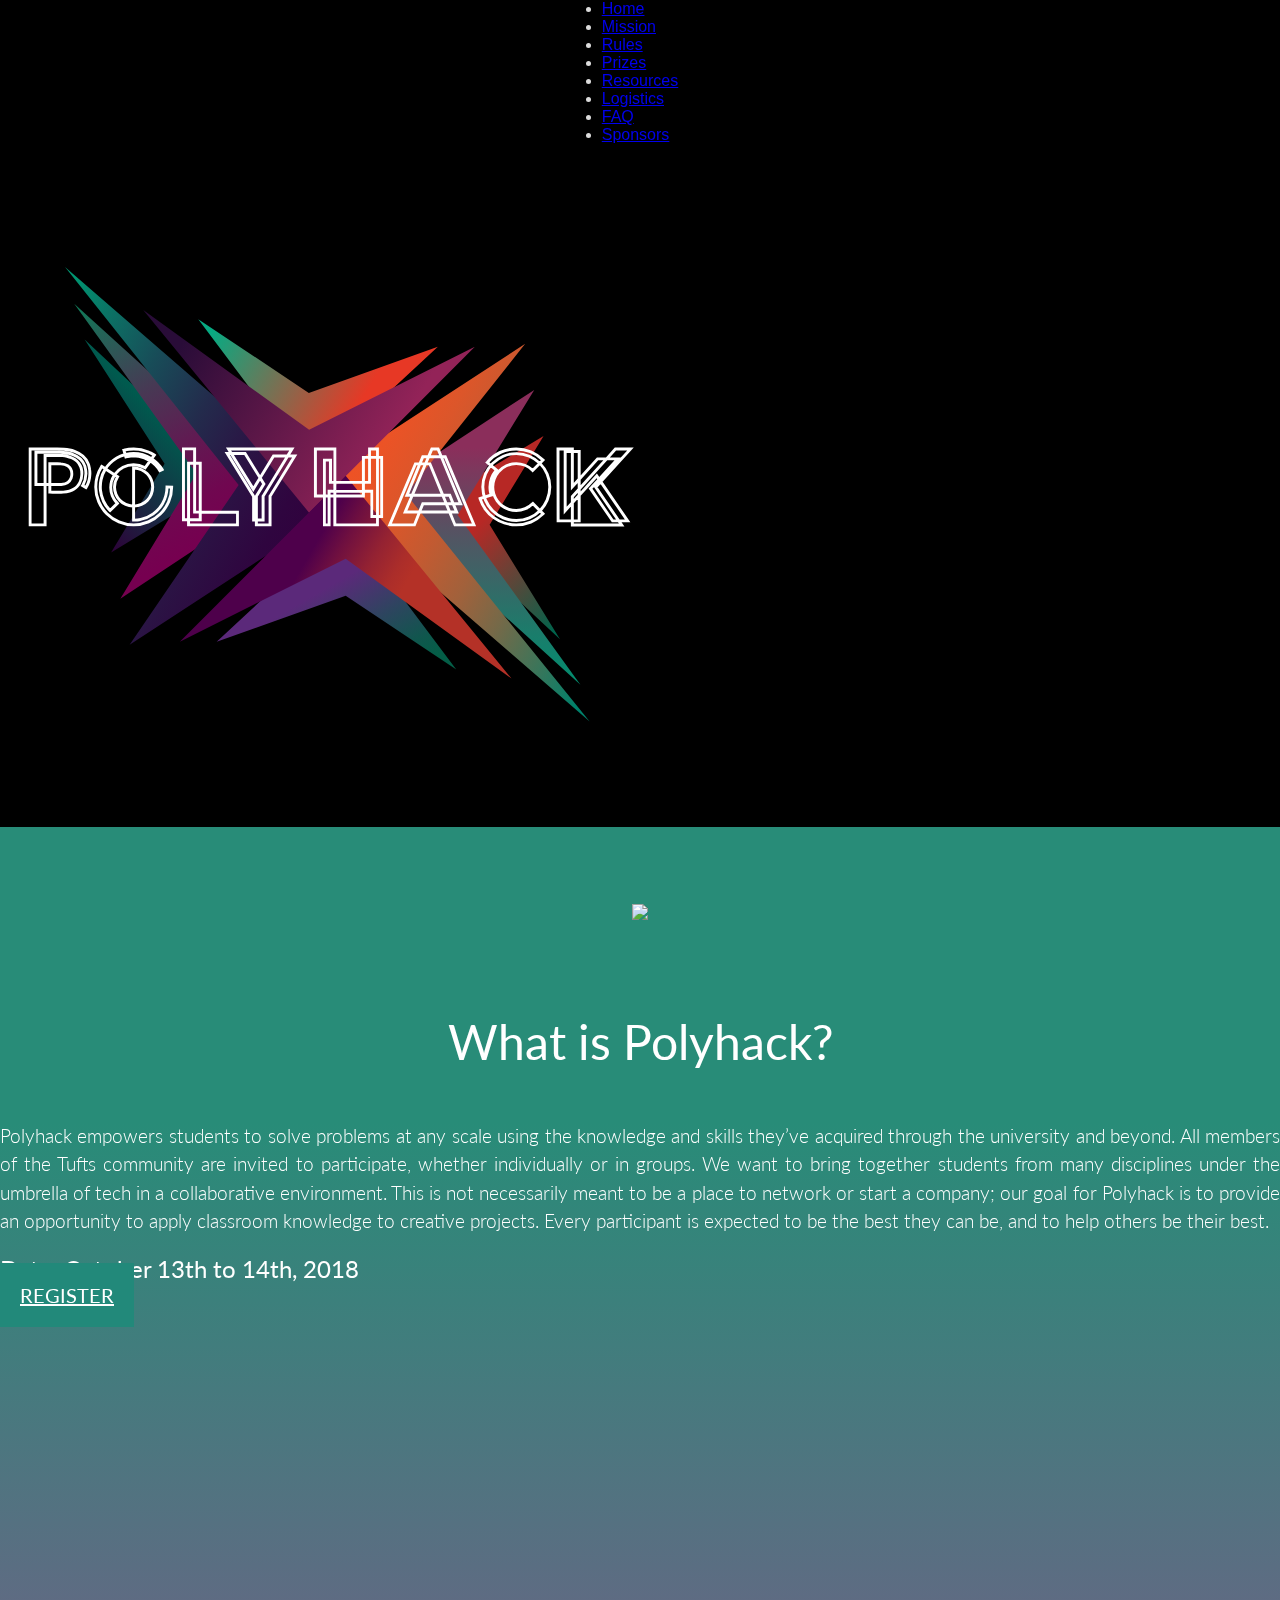
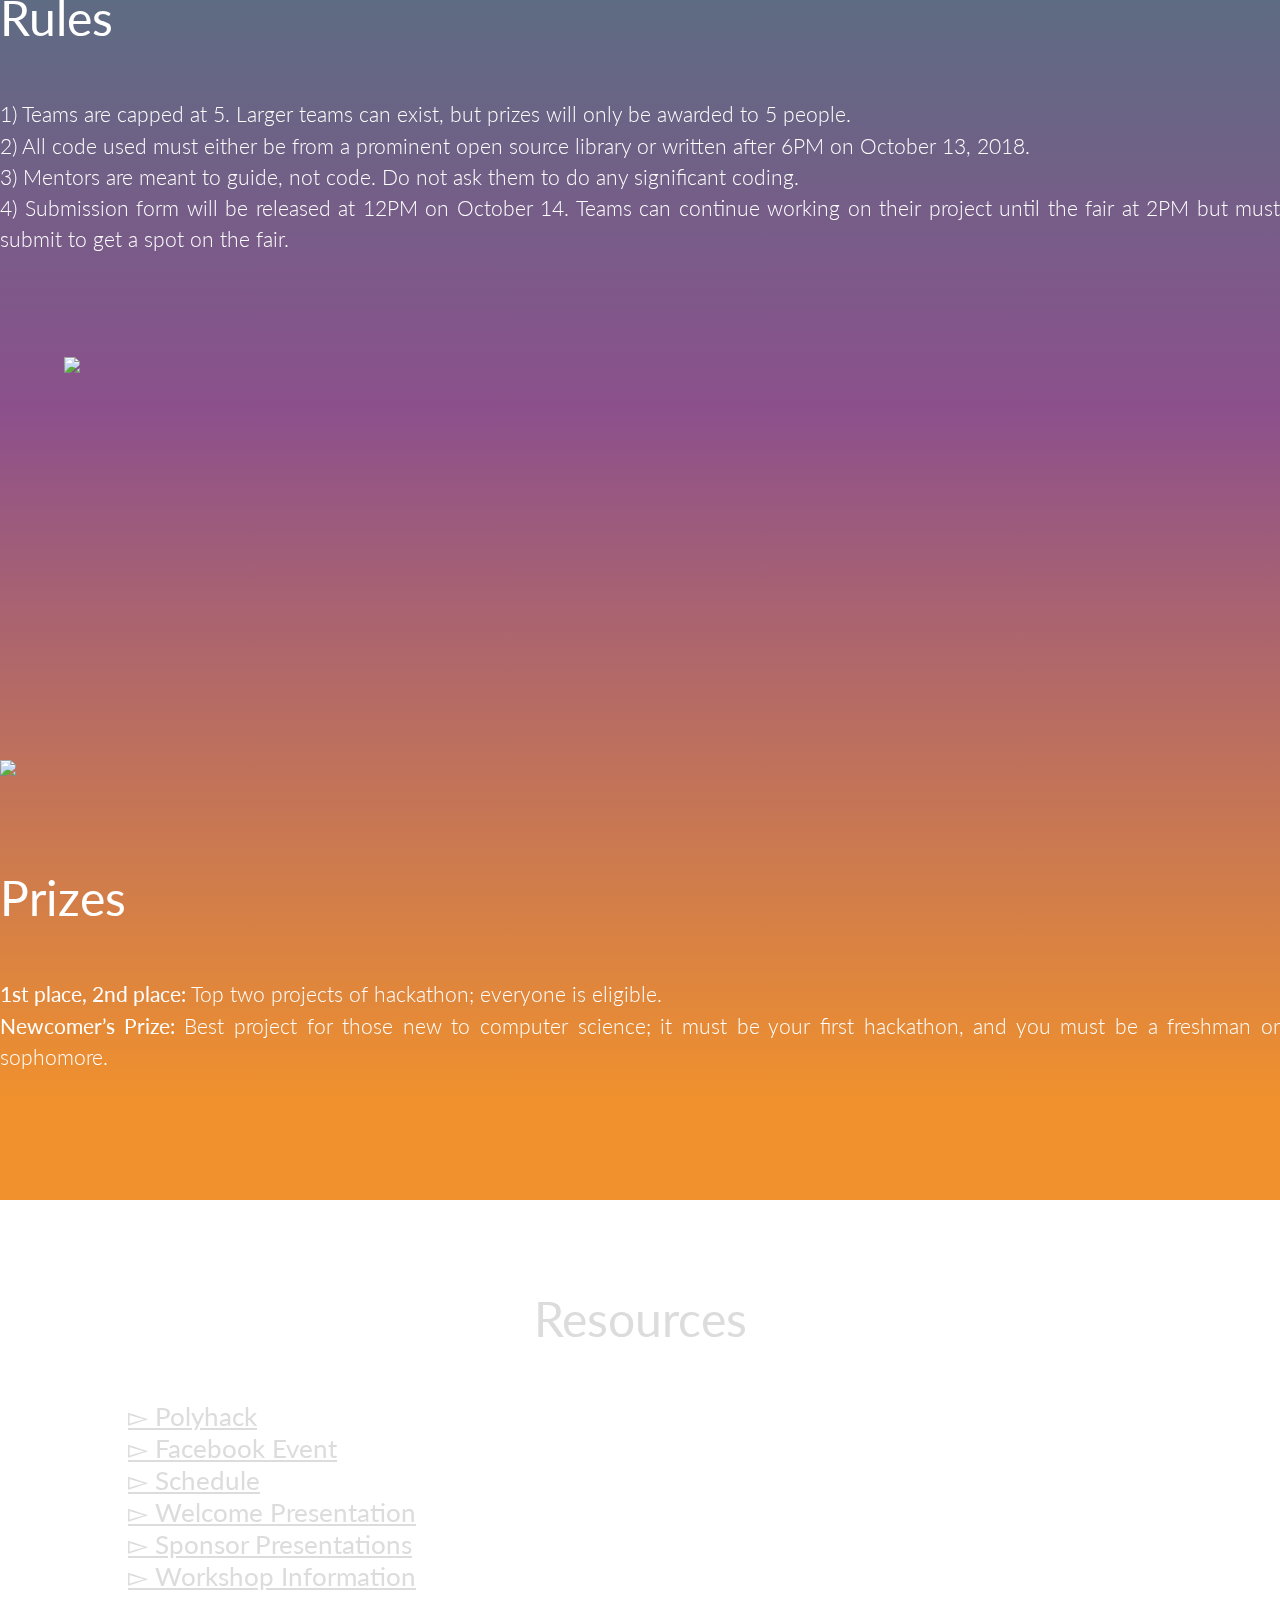
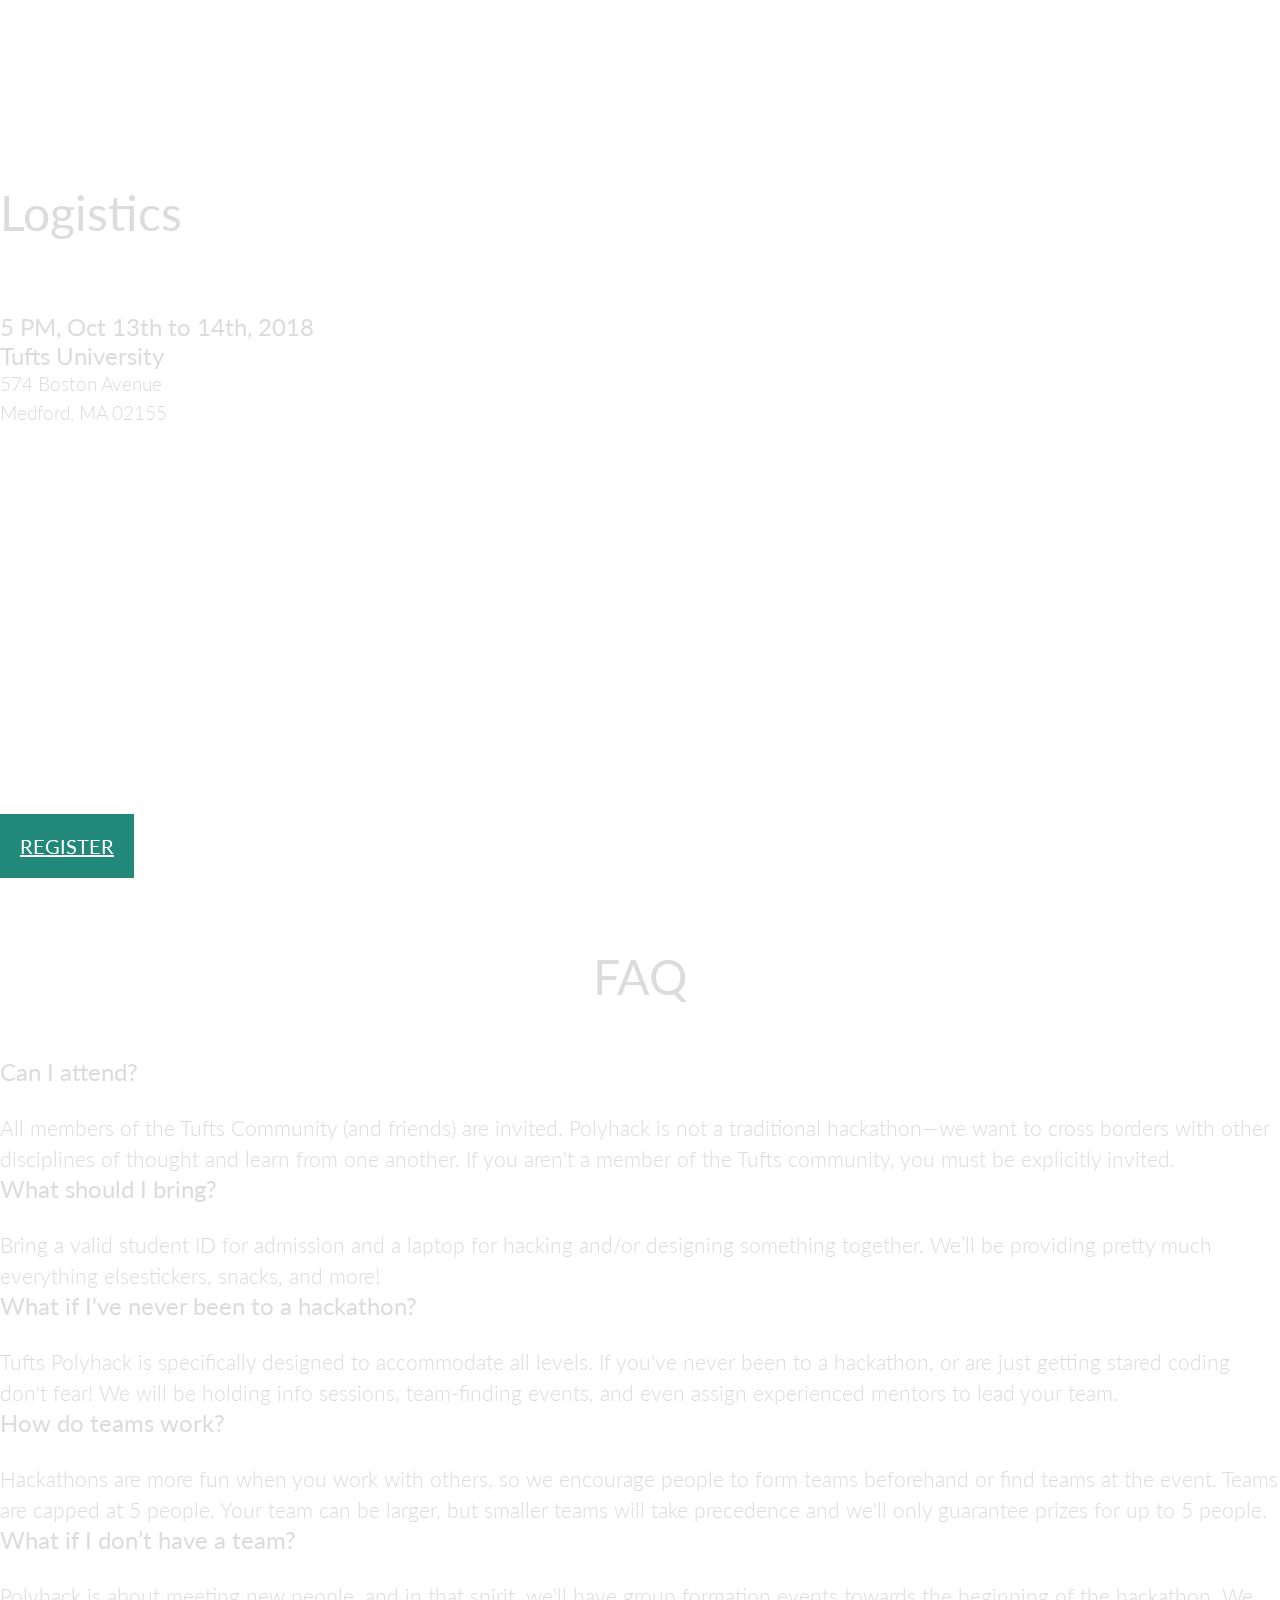
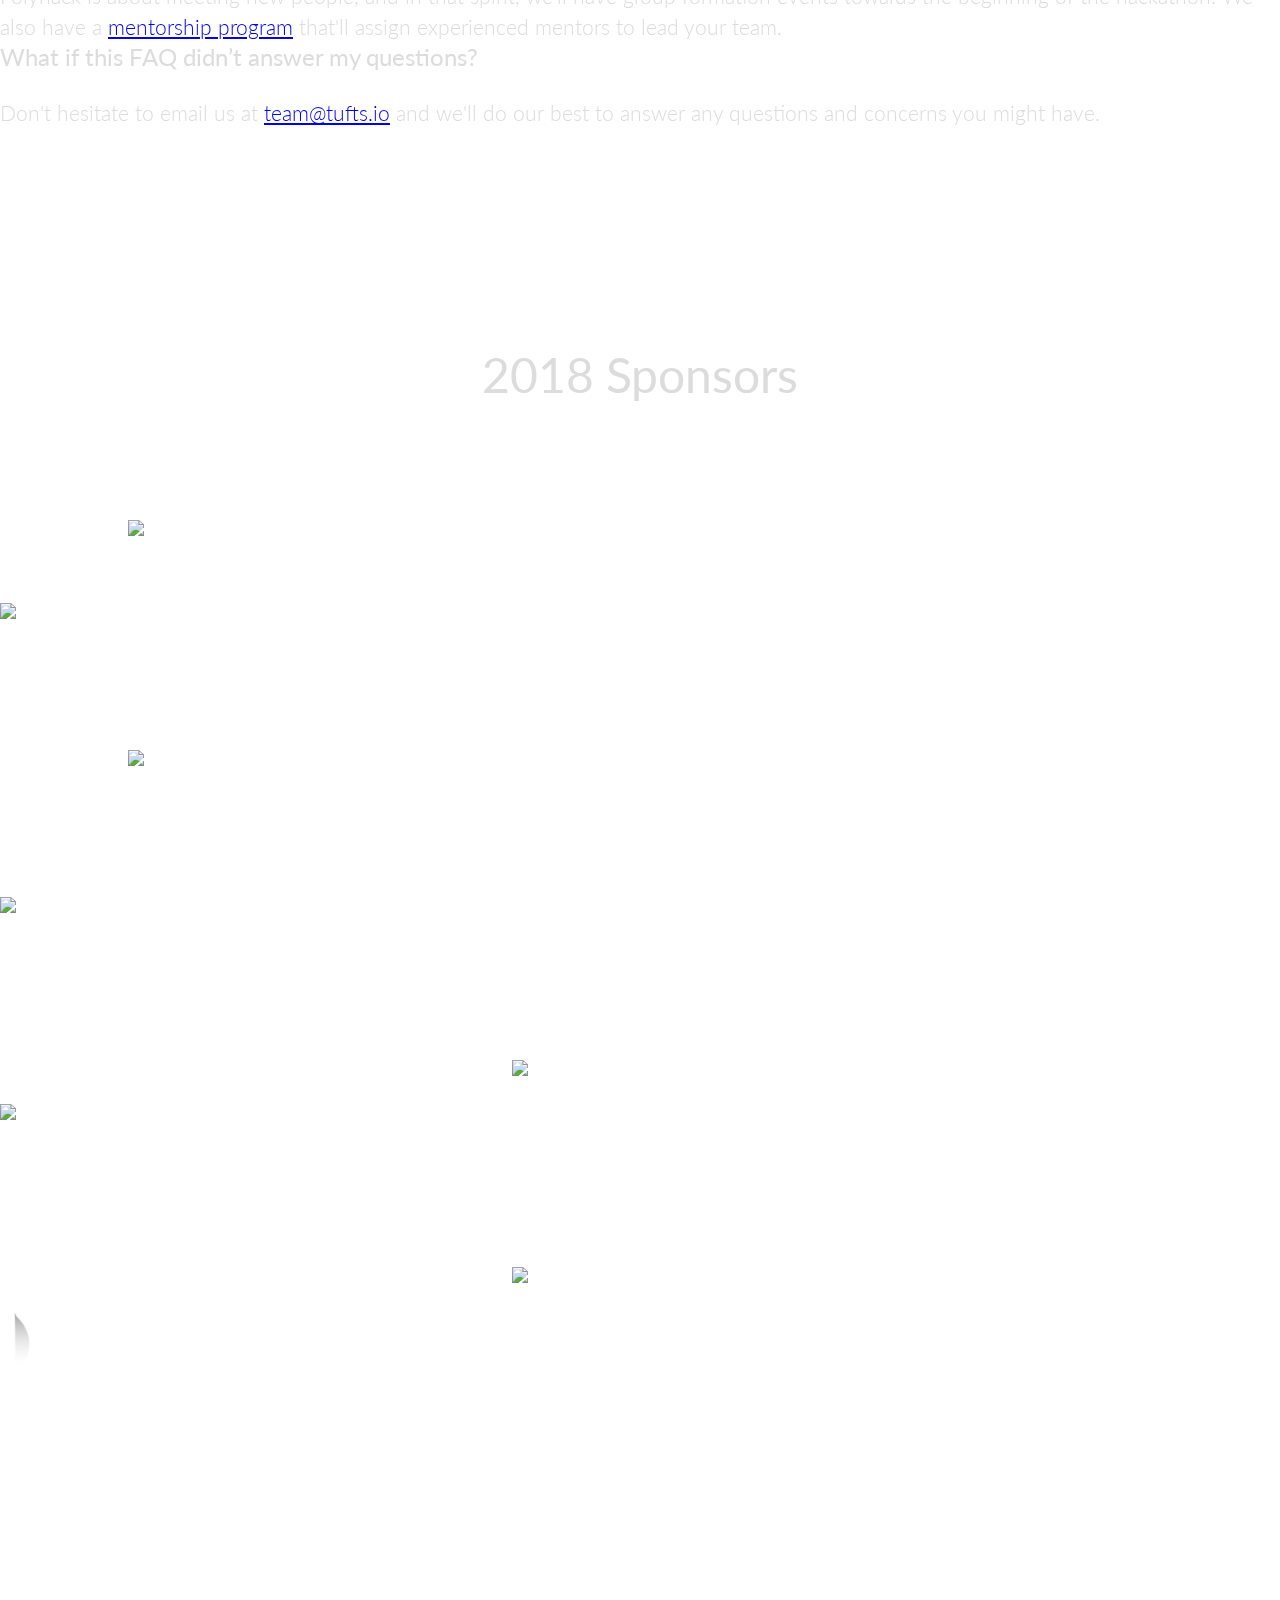
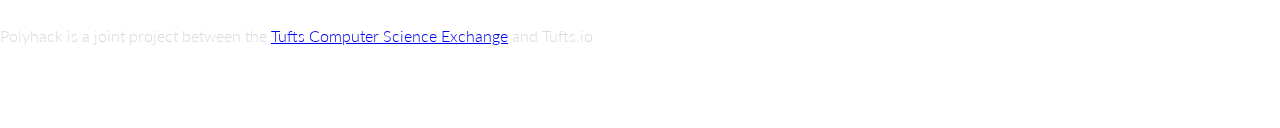
==== commit a1cbf4e7: "Updated sponsors" ====
--- a/event-index.html
+++ b/event-index.html
@@ -306,9 +306,13 @@
             <div class="container">
                 <h1 class="center-title">2018 Sponsors</h1>
                 <div class="row platinum">
-                    <div class="center-title sponsor-hubspot">
+                    <div class="col-sm-5 col-sm-offset-1 sponsor-hubspot">
                         <a href="https://www.hubspot.com/jobs/students"><img
-                                src="graphics/sponsors/HubSpot.png" /></a>
+                            src="graphics/sponsors/hubspot.png" /></a>
+                    </div>
+                    <div class="col-sm-5 col-sm-offset-1 sponsor-chewy">
+                        <a href="https://www.chewy.com/jobs"><img
+                                src="graphics/sponsors/chewy.png" /></a>
                     </div>
                 </div>
 
@@ -336,7 +340,17 @@
                     </div>
                 </div>
 
-
+                <div class="row silver">
+                    <div class="col-sm-5 col-sm-offset-1 sponsor-redline">
+                        <a href="https://www.redlinetrading.com/careers/"><img
+                            src="graphics/sponsors/redline.png" /></a>
+                    </div>
+
+                    <div class="col-sm-5 col-sm-offset-1 sponsor-mongodb">
+                        <a href="https://www.mongodb.com/careers"><img
+                            src="graphics/sponsors/mongo.png" /></a>
+                    </div>
+                </div>
             </div>
         </div>
     </div>
--- a/style/style.css
+++ b/style/style.css
@@ -283,9 +283,19 @@
 #Sponsors .row.gold {
     margin-bottom: 80px;
 }
+#Sponsors .row.silver {
+    margin-bottom: 80px;
+}
 
 .sponsor-hubspot {
-    padding-top: 5%
+    padding-left: 10%;
+    padding-top: 5%;
+    width: 40%;
+}
+
+.sponsor-chewy {
+    padding-top: 5%;
+    width: 30%;
 }
 
 .sponsor-paytronix {
@@ -310,6 +320,17 @@
     padding-top: 2%;
 }
 
+.sponsor-redline img {
+    width: 75%;
+    padding-top: 5%;
+    padding-left: 40%;
+}
+
+.sponsor-mongodb {
+    width: 20%;
+    padding-top: 2%;
+}
+
 @media (max-width: 750px), only screen and (max-device-width: 480px) {
     #Sponsors .row.platinum img {
         margin-left: 10%;
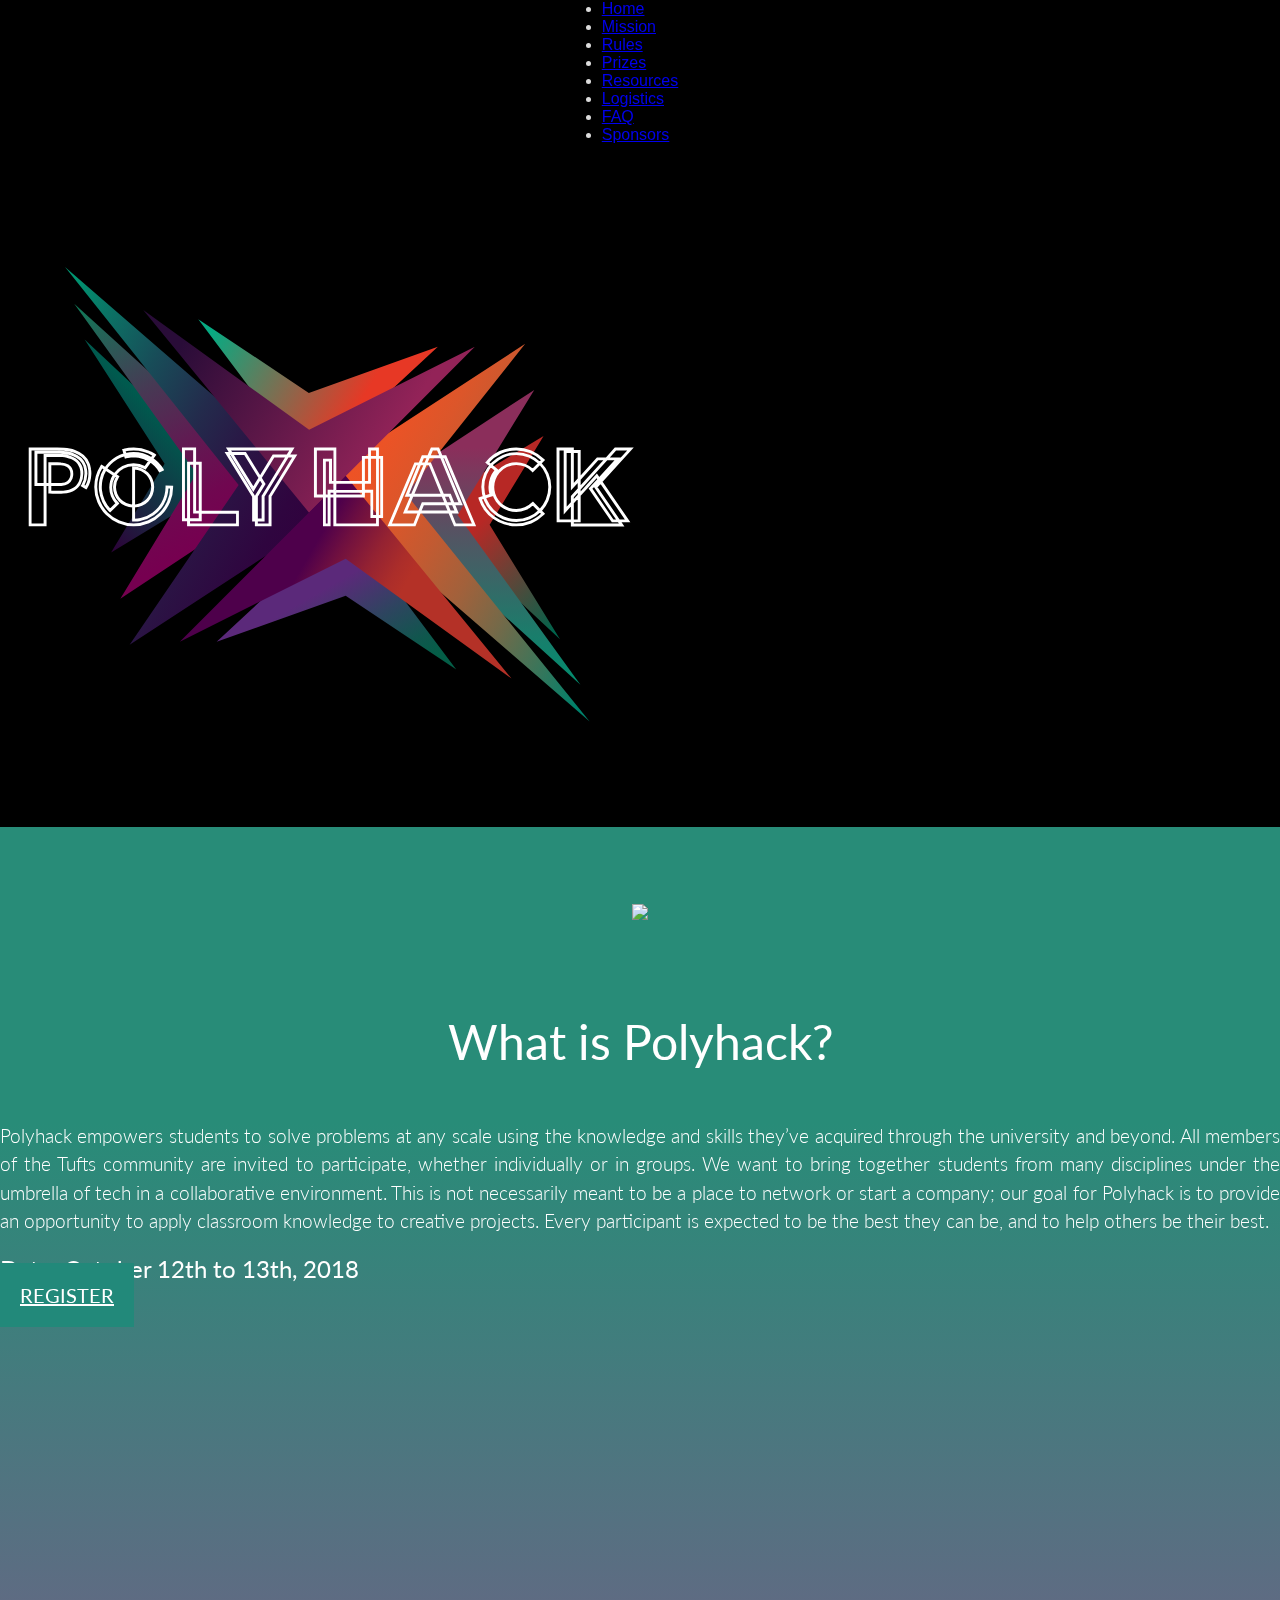
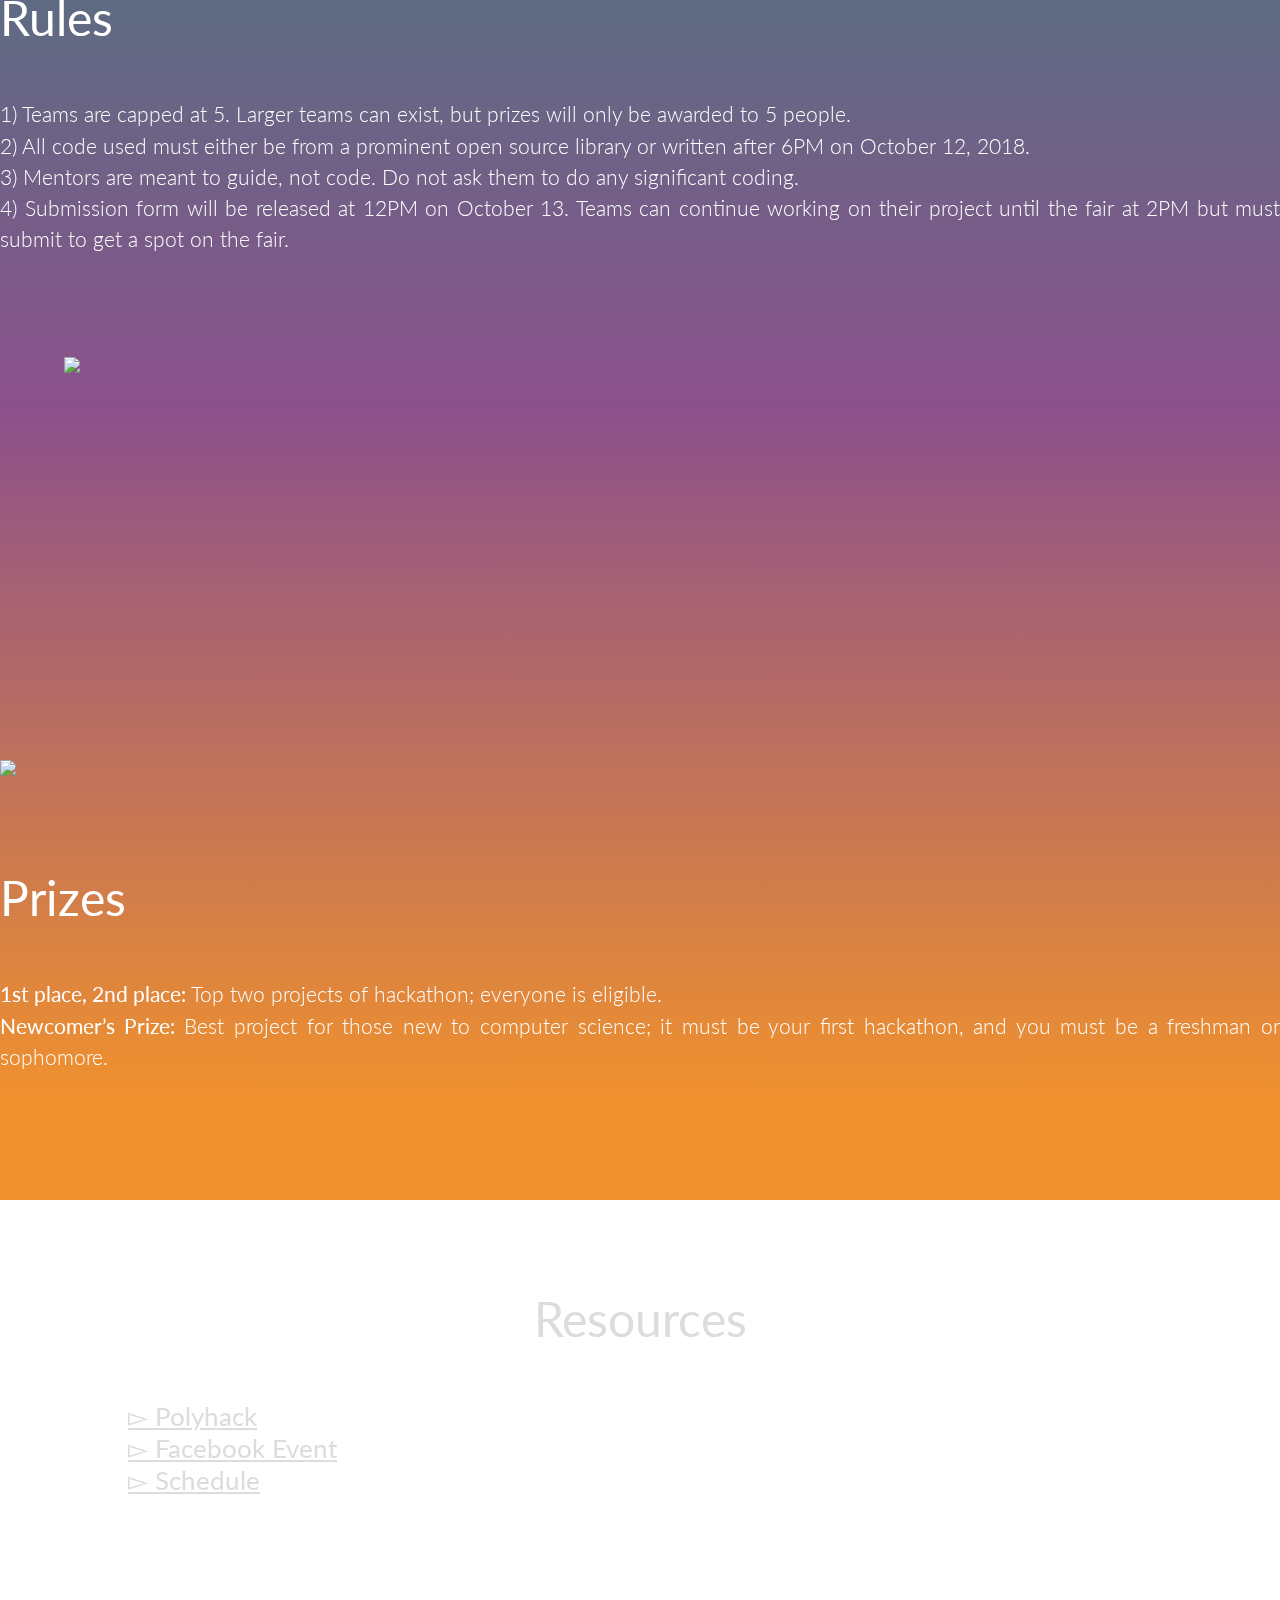
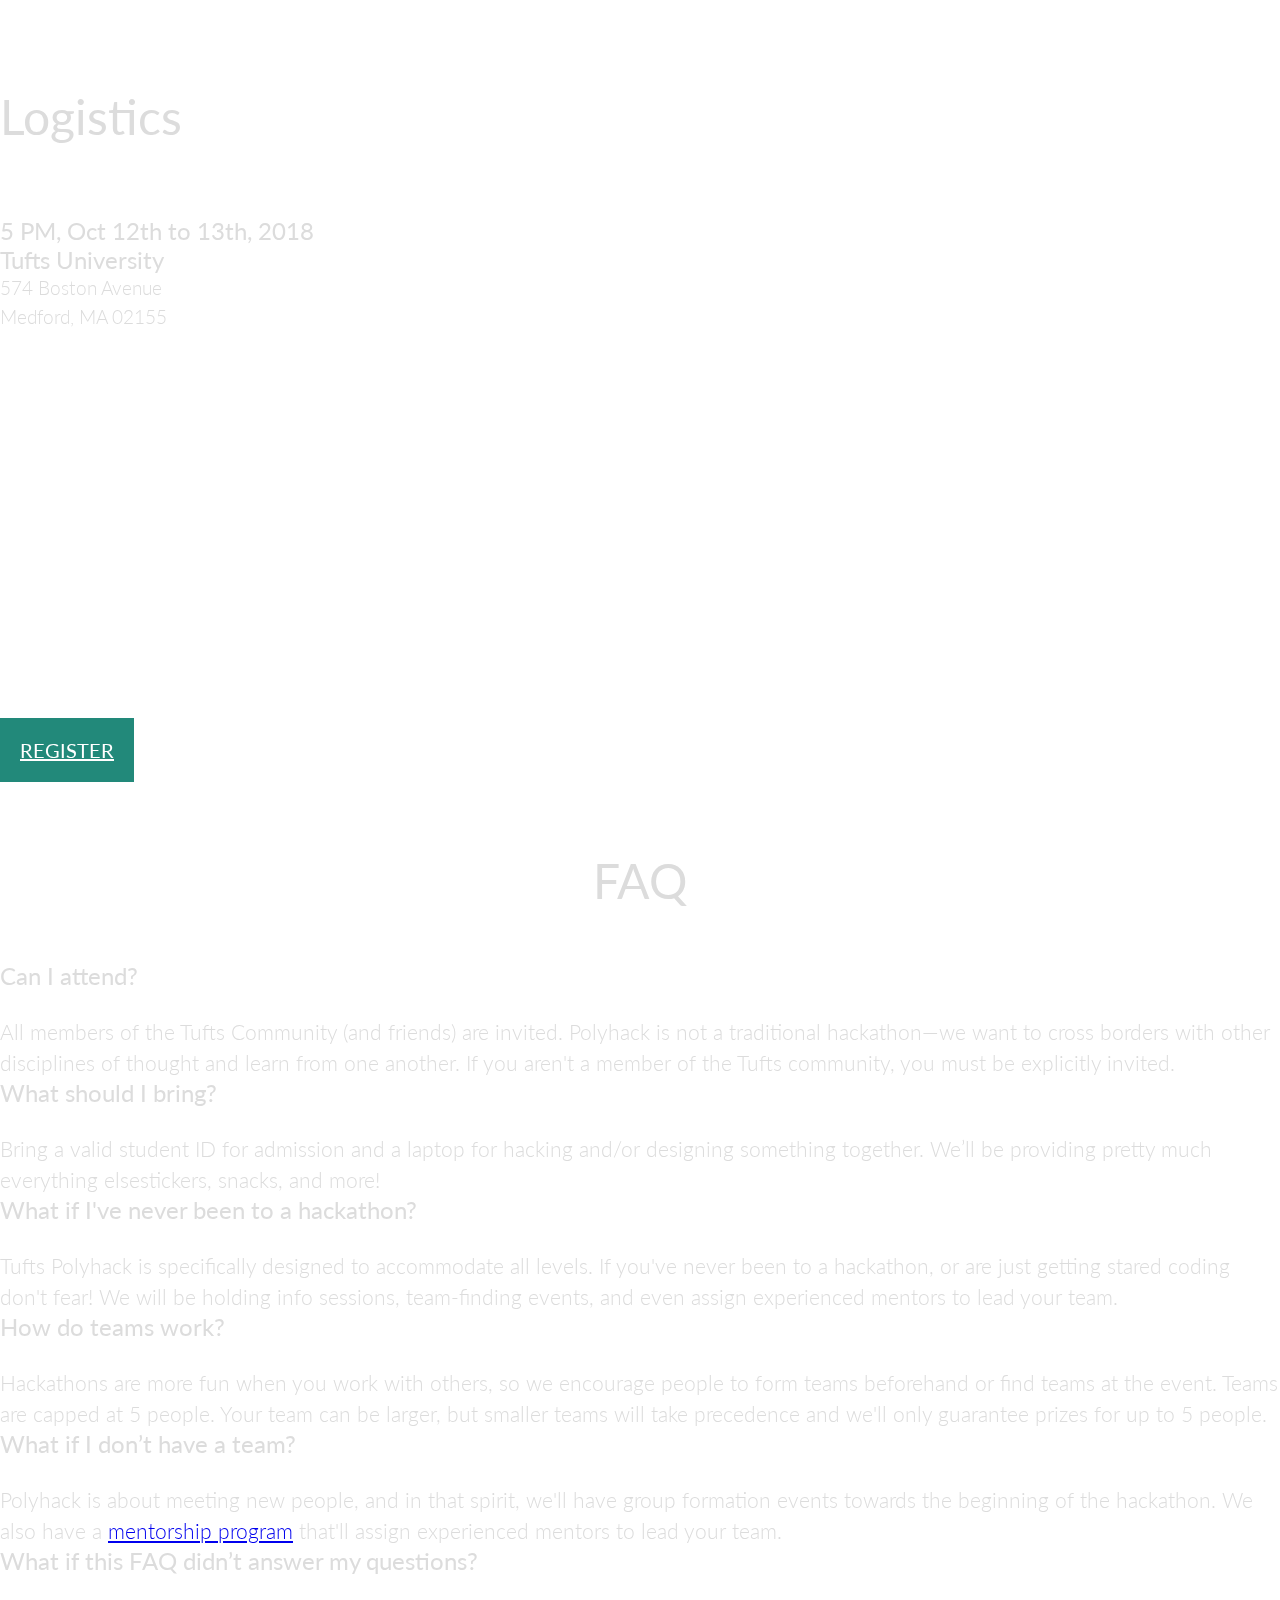
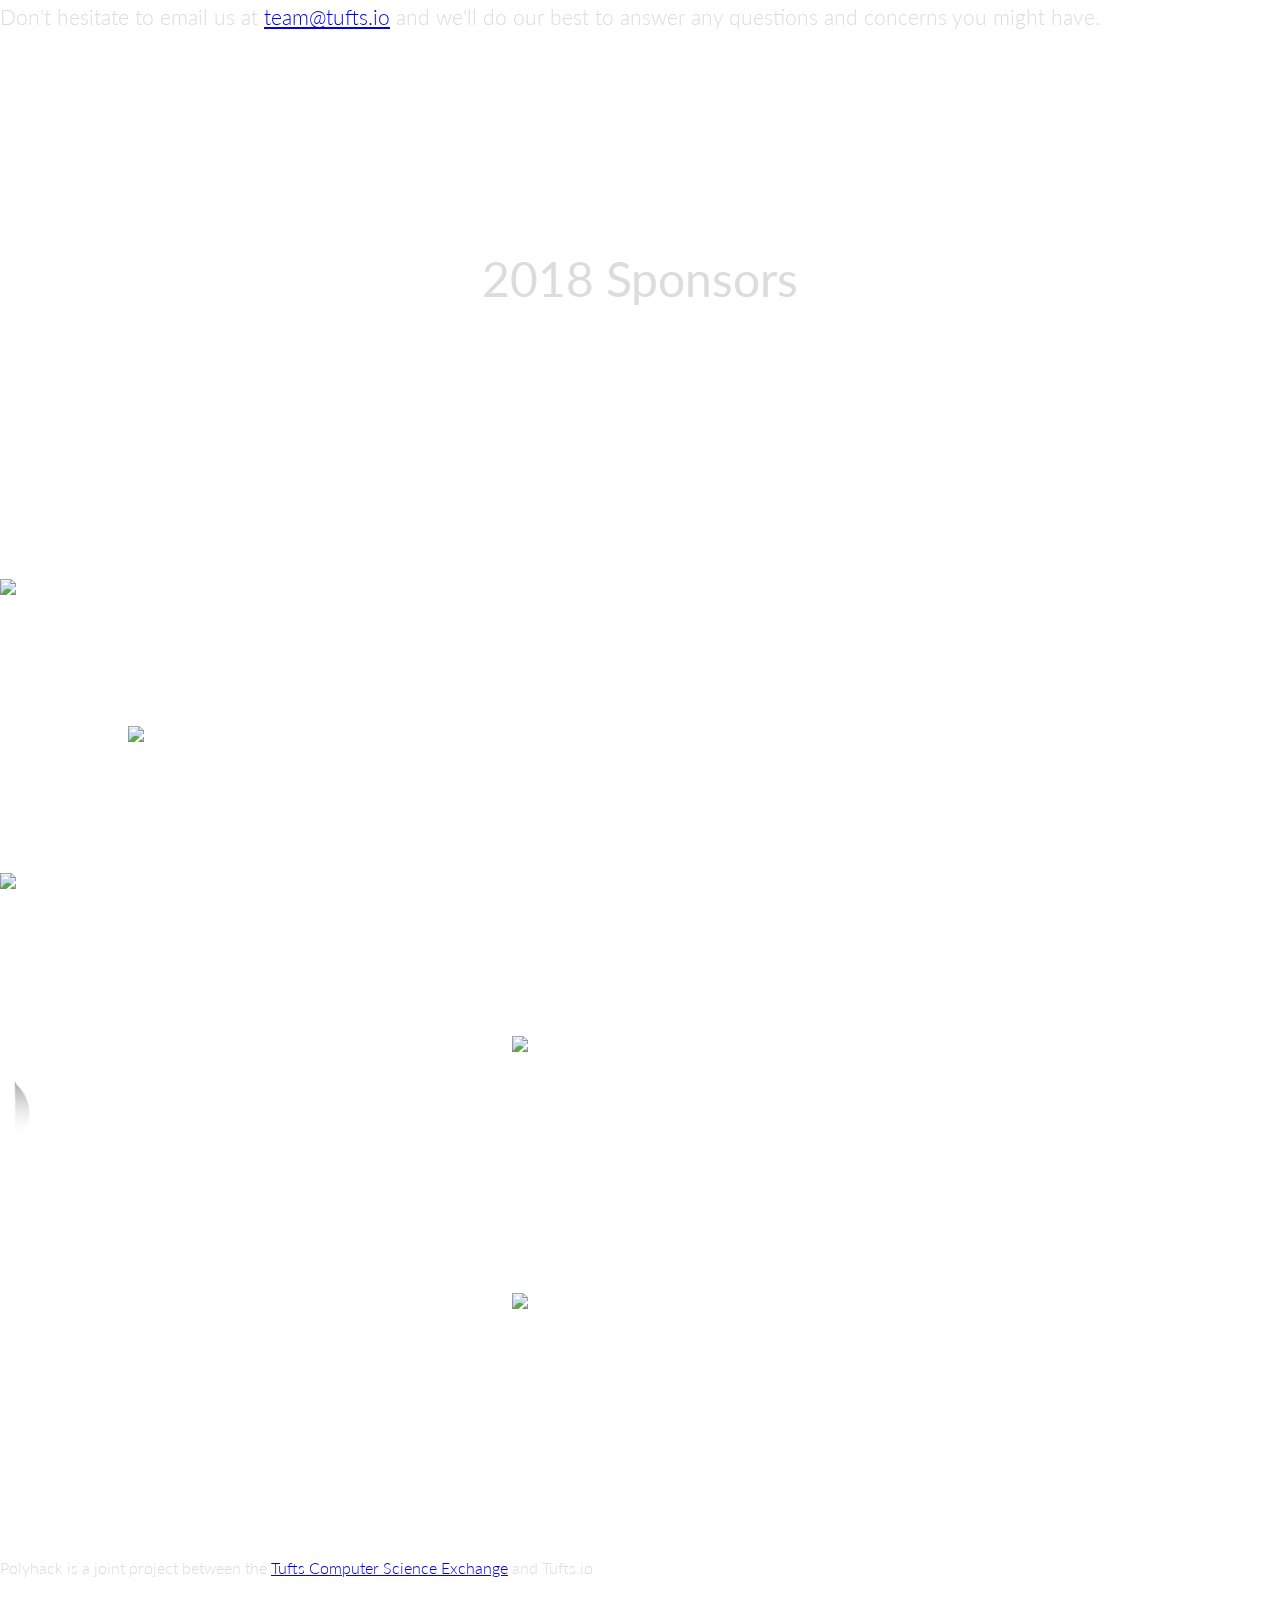
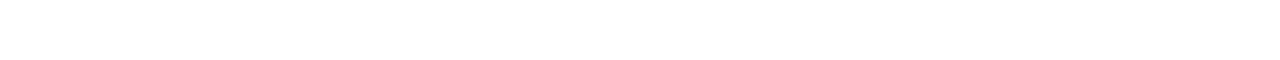
==== commit 8b807646: "Adjusted links, date, and mobile fallback logo image" ====
--- a/event-index.html
+++ b/event-index.html
@@ -189,8 +189,8 @@
                             <h1 class="center-title">What is Polyhack?</h1>
                             <h3 id="mission">Polyhack empowers students to solve problems at any scale using the knowledge and skills they’ve acquired through the university and beyond. All members of the Tufts community are invited to participate, whether individually or in groups. We want to bring together students from many disciplines under the umbrella of tech in a collaborative environment. This is not necessarily meant to be a place to network or start a company; our goal for Polyhack is to provide an opportunity to apply classroom knowledge to creative projects. Every participant is expected to be the best they can be, and to help others be their best. </h3>
                             <br>
-                            <h2>Date: October 13th to 14th, 2018</h2>
-                            <a href="http://tufts.io/polyhack17" type="button" class="btn btn-default col-md-3 col-md-offset-5 col-sm-4 col-sm-offset-4 col-xs-8 col-xs-offset-2 btn-text">REGISTER</a>
+                            <h2>Date: October 12th to 13th, 2018</h2>
+                            <a href="http://tufts.io/polyhack18-register" type="button" class="btn btn-default col-md-3 col-md-offset-5 col-sm-4 col-sm-offset-4 col-xs-8 col-xs-offset-2 btn-text">REGISTER</a>
                         </div>
 
                         <div class="col-sm-2" class="center-block">
@@ -203,9 +203,9 @@
                         <div class="col-sm-6">
                             <h1 class="left-title">Rules</h1>
                             <p>1) Teams are capped at 5. Larger teams can exist, but prizes will only be awarded to 5 people.</p>
-        					<p>2) All code used must either be from a prominent open source library or written after 6PM on October 13, 2018.</p>
+        					<p>2) All code used must either be from a prominent open source library or written after 6PM on October 12, 2018.</p>
         					<p>3) Mentors are meant to guide, not code. Do not ask them to do any significant coding.</p>
-        					<p>4) Submission form will be released at 12PM on October 14. Teams can continue working on their project until the fair at 2PM but must submit to get a spot on the fair.</p>
+        					<p>4) Submission form will be released at 12PM on October 13. Teams can continue working on their project until the fair at 2PM but must submit to get a spot on the fair.</p>
                         </div>
                         <div class="col-sm-4 purple">
                             <img src="graphics/companions/purple.svg" width = 90%;/>
@@ -239,11 +239,8 @@
             <div class="container">
                     <h1 class="center-title">Resources</h1>
                     <h2><a class="not-blue-link" href="http://poly.tufts.io">&#9659; Polyhack</a></h2>
-					<h2><a class="not-blue-link" href="https://www.facebook.com/events/868768499892037/">&#9659; Facebook Event</a></h2>
+		    <h2><a class="not-blue-link" href="https://www.facebook.com/events/868768499892037/">&#9659; Facebook Event</a></h2>
                     <h2><a class="not-blue-link" href="https://go.tufts.io/polyhack-welcome">&#9659; Schedule</a></h2>
-                    <h2><a class="not-blue-link" href="https://go.tufts.io/polyhack-welcome">&#9659; Welcome Presentation</a></h2>
-					<h2><a class="not-blue-link" href="https://go.tufts.io/polyhack-sponsors">&#9659; Sponsor Presentations</a></h2>
-					<h2><a class="not-blue-link" href="https://go.tufts.io/polyhack-workshops">&#9659; Workshop Information</a></h2>
             </div>
         </div>
 
@@ -253,7 +250,7 @@
                     <h1 class="left-title">Logistics</h1>
                     <br>
                     <div class="logistics-valign">
-                        <h2>5 PM, Oct 13th to 14th, 2018</h2>
+                        <h2>5 PM, Oct 12th to 13th, 2018</h2>
                         <h2>Tufts University</h2>
                         <h3>574 Boston Avenue
                             <br/>Medford, MA 02155</h3>
@@ -263,7 +260,7 @@
                 <div class="col-md-7">
                     <p class="answer map"><iframe width="100%" height="400px" frameBorder="0" src="https://a.tiles.mapbox.com/v4/tekknolagi.ndn53nm2/attribution.html?access_token=pk.eyJ1IjoidGVra25vbGFnaSIsImEiOiJkMTdiZjMzMjQwNzIwMTE2Y2I5NWRjYzYxY2Q3MjRiMSJ9.wyPRJIMTIY5IwCbF77jrew"></iframe></p>
                 </div>
-                <a href="http://tufts.io/polyhack17" type="button" class="btn btn-default col-md-2 col-md-offset-5 col-sm-4 col-sm-offset-4 col-xs-8 col-xs-offset-2 btn-text">REGISTER</a>
+                <a href="http://tufts.io/polyhack18-register" type="button" class="btn btn-default col-md-2 col-md-offset-5 col-sm-4 col-sm-offset-4 col-xs-8 col-xs-offset-2 btn-text">REGISTER</a>
             </div>
         </div>
 
@@ -292,7 +289,7 @@
                     </div>
                     <div class="col-md-4">
                         <h2 class="question left-title">What if I don’t have a team?</h2>
-                        <p class="answer">Polyhack is about meeting new people, and in that spirit, we'll have group formation events towards the beginning of the hackathon. We also have a <a href="https://tinyurl.com/ybq7f7mr">mentorship program</a> that'll assign experienced mentors to lead your team.</p>
+                        <p class="answer">Polyhack is about meeting new people, and in that spirit, we'll have group formation events towards the beginning of the hackathon. We also have a <a href="http://tufts.io/polyhack18-mentor">mentorship program</a> that'll assign experienced mentors to lead your team.</p>
                     </div>
                     <div class="col-md-4">
                         <h2 class="question left-title">What if this FAQ didn’t answer my questions?</h2>
@@ -329,18 +326,6 @@
                 </div>
 
                 <div class="row silver">
-                    <div class="col-sm-5 col-sm-offset-1 sponsor-google">
-                        <a href="https://www.google.com/about/careers/students/"><img
-                            src="graphics/sponsors/google.png" /></a>
-                    </div>
-
-                    <div class="col-sm-5 col-sm-offset-1 sponsor-facebook">
-                        <a href="https://www.facebook.com/careers/university/grads/engineering"><img
-                            src="graphics/sponsors/facebook.png" /></a>
-                    </div>
-                </div>
-
-                <div class="row silver">
                     <div class="col-sm-5 col-sm-offset-1 sponsor-redline">
                         <a href="https://www.redlinetrading.com/careers/"><img
                             src="graphics/sponsors/redline.png" /></a>
@@ -349,6 +334,13 @@
                     <div class="col-sm-5 col-sm-offset-1 sponsor-mongodb">
                         <a href="https://www.mongodb.com/careers"><img
                             src="graphics/sponsors/mongo.png" /></a>
+                    </div>
+                </div>
+
+                <div class="row silver">
+                    <div class="col-sm-5 col-sm-offset-3 sponsor-google">
+                        <a href="https://www.google.com/about/careers/students/"><img
+                            src="graphics/sponsors/google.png" /></a>
                     </div>
                 </div>
             </div>
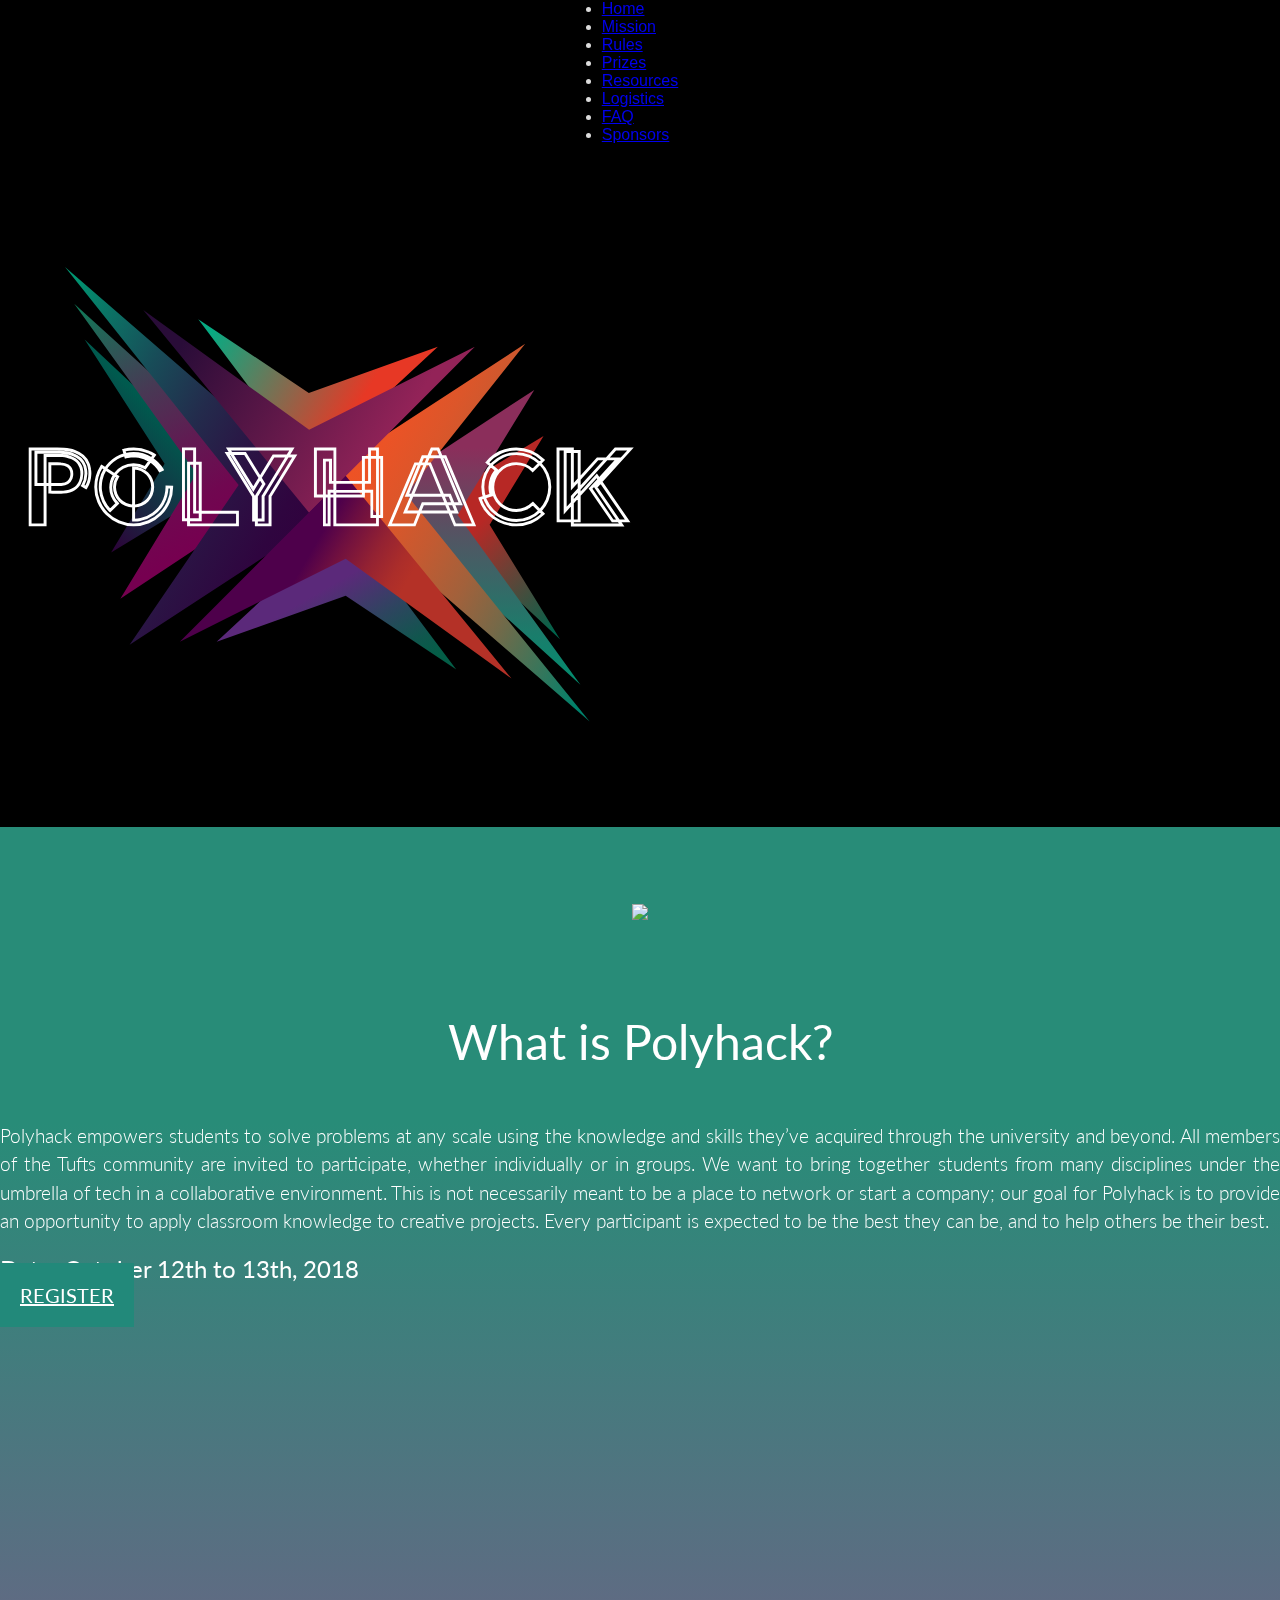
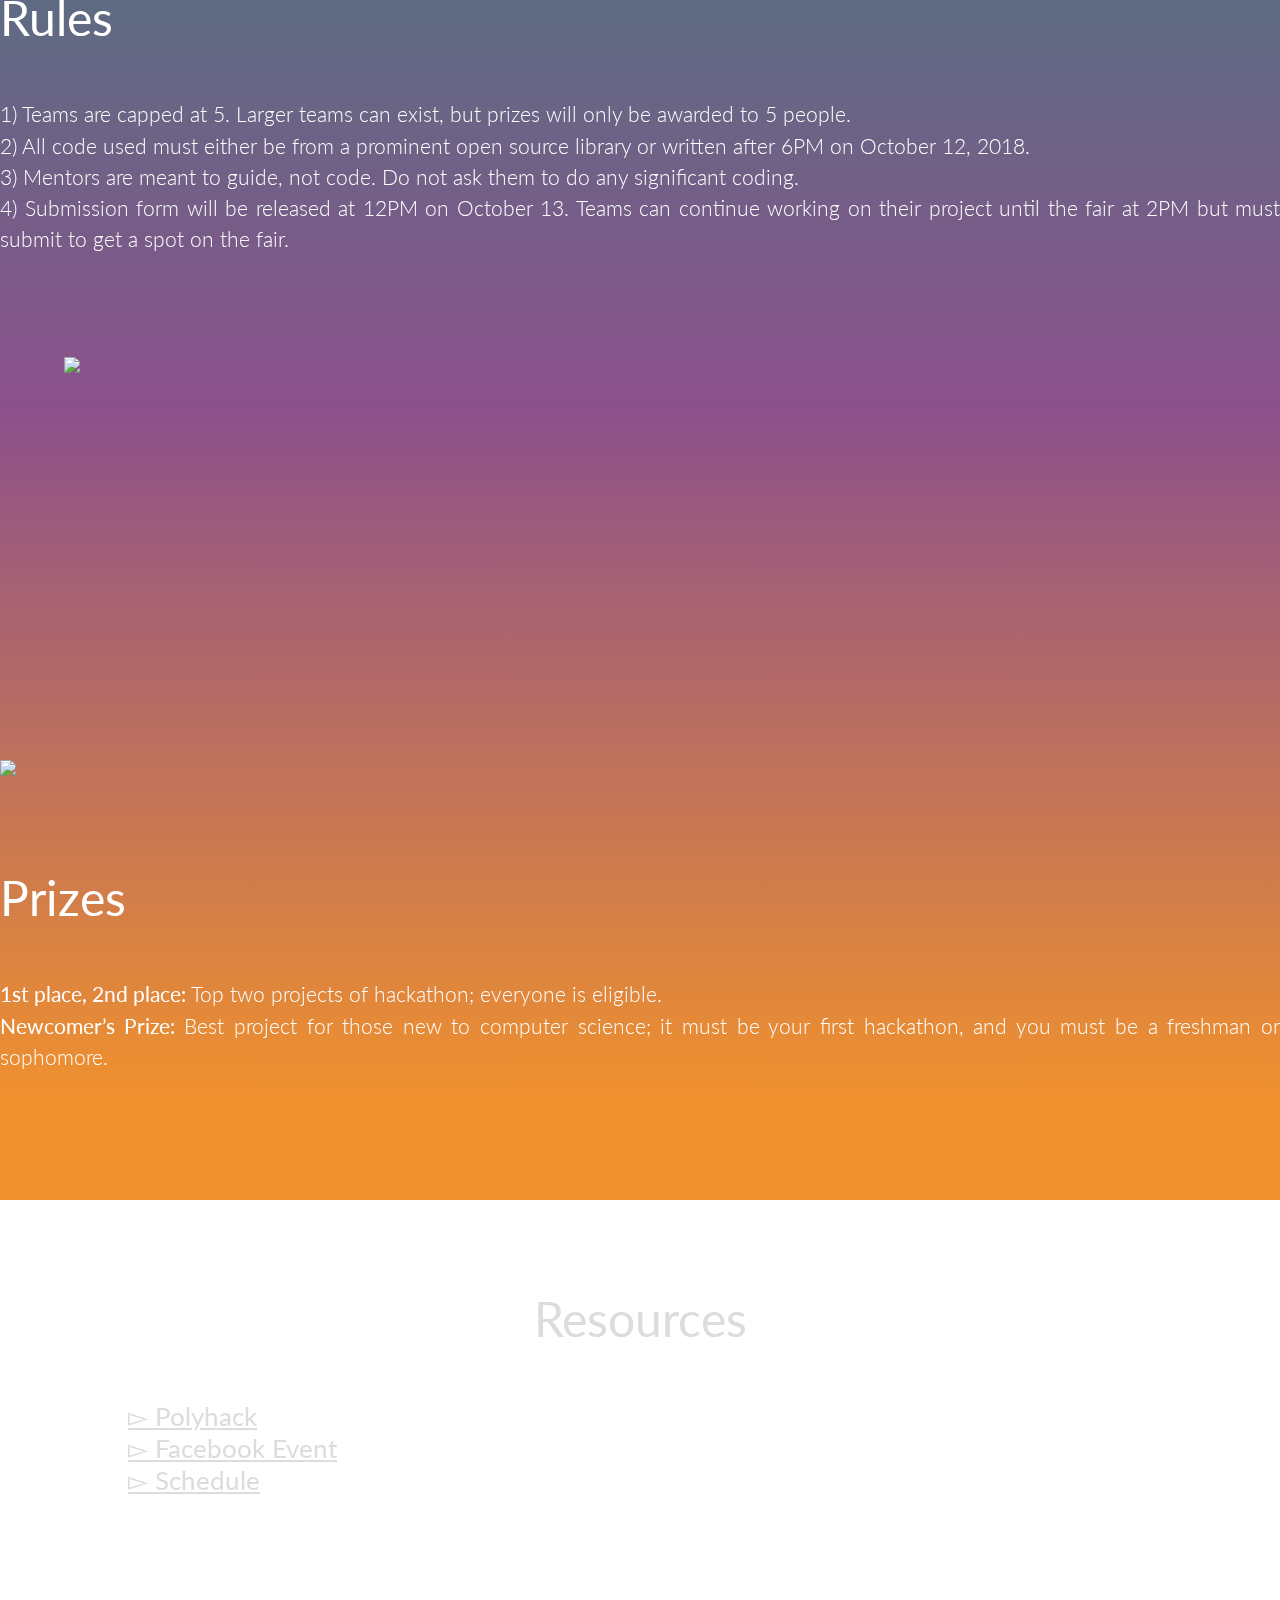
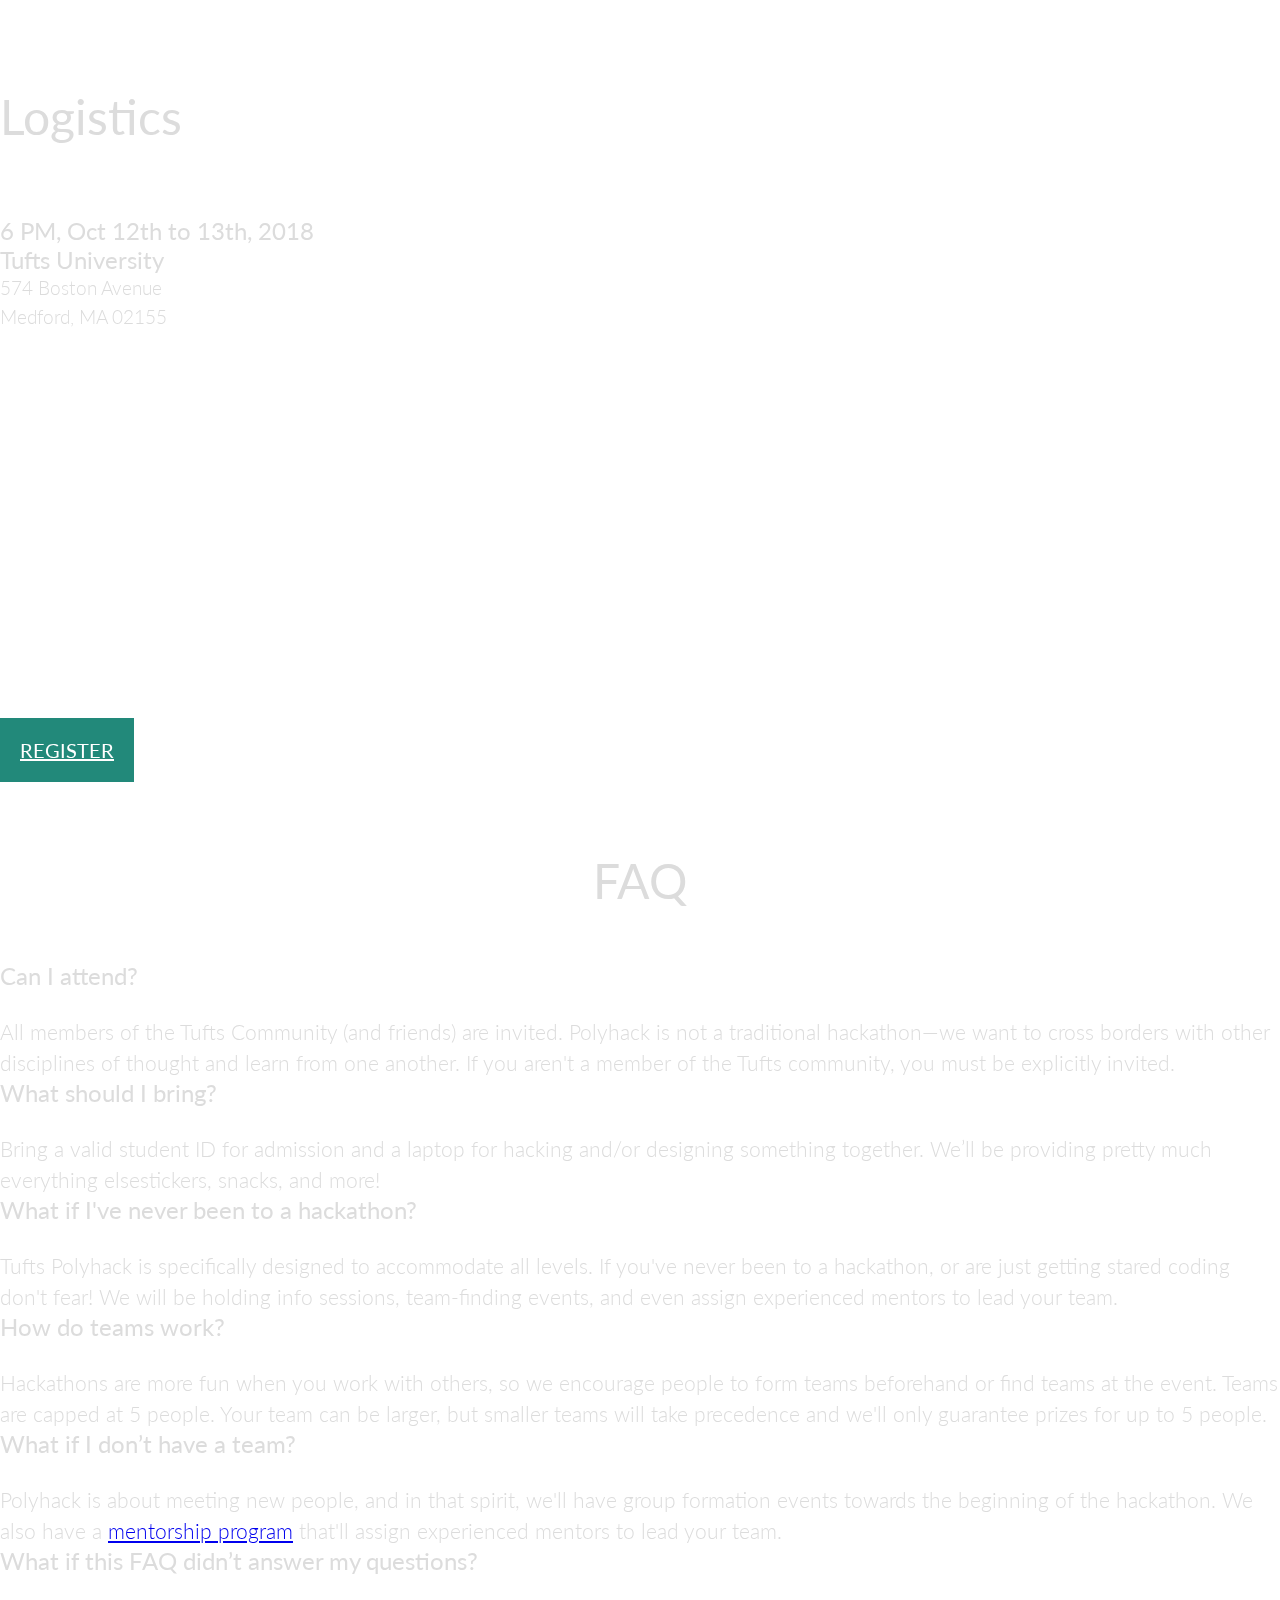
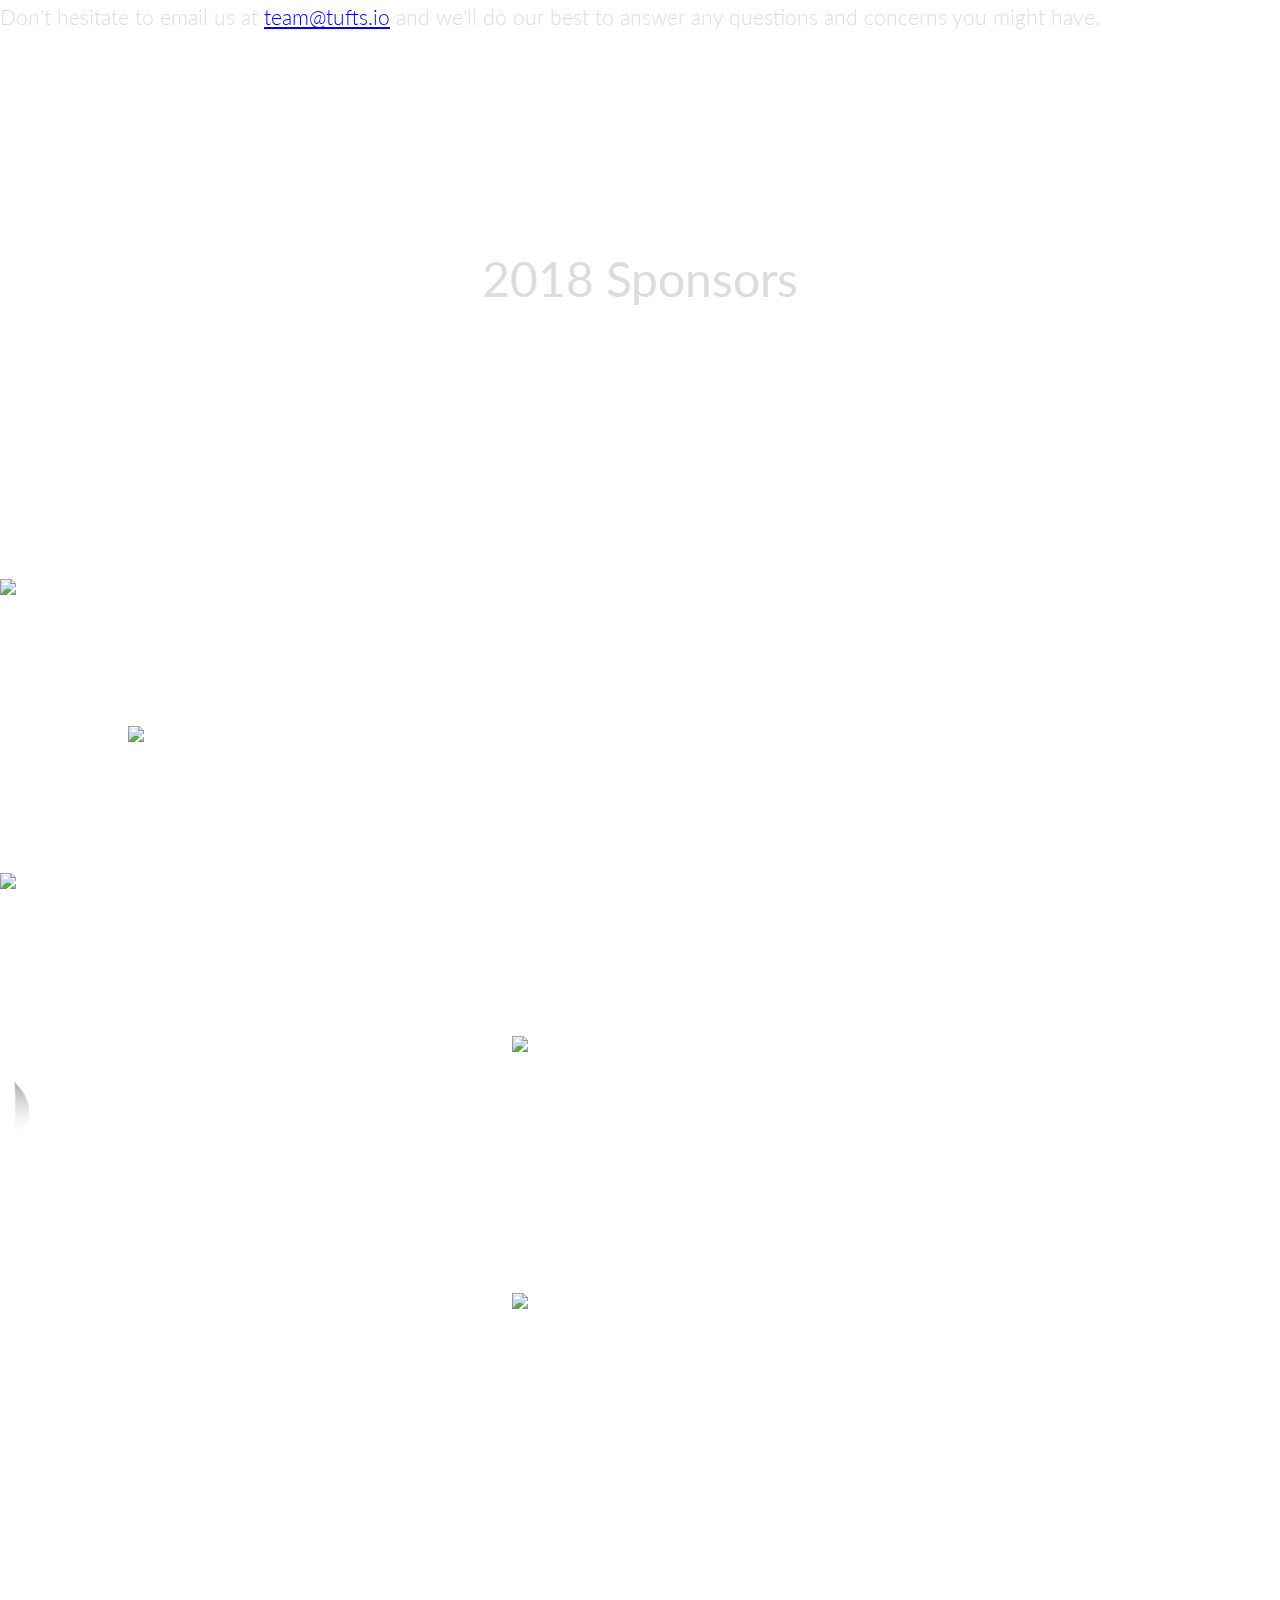
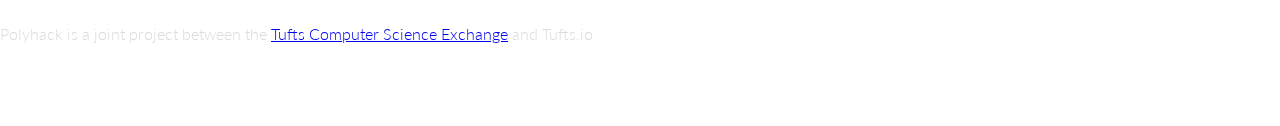
==== commit 1f6de92f: "Added FB" ====
--- a/event-index.html
+++ b/event-index.html
@@ -250,7 +250,7 @@
                     <h1 class="left-title">Logistics</h1>
                     <br>
                     <div class="logistics-valign">
-                        <h2>5 PM, Oct 12th to 13th, 2018</h2>
+                        <h2>6 PM, Oct 12th to 13th, 2018</h2>
                         <h2>Tufts University</h2>
                         <h3>574 Boston Avenue
                             <br/>Medford, MA 02155</h3>
@@ -341,6 +341,10 @@
                     <div class="col-sm-5 col-sm-offset-3 sponsor-google">
                         <a href="https://www.google.com/about/careers/students/"><img
                             src="graphics/sponsors/google.png" /></a>
+                    </div>
+                    <div class="col-sm-5 col-sm-offset-3 sponsor-facebook">
+                        <a href="https://www.google.com/about/careers/students/"><img
+                            src="graphics/sponsors/facebook.png" /></a>
                     </div>
                 </div>
             </div>
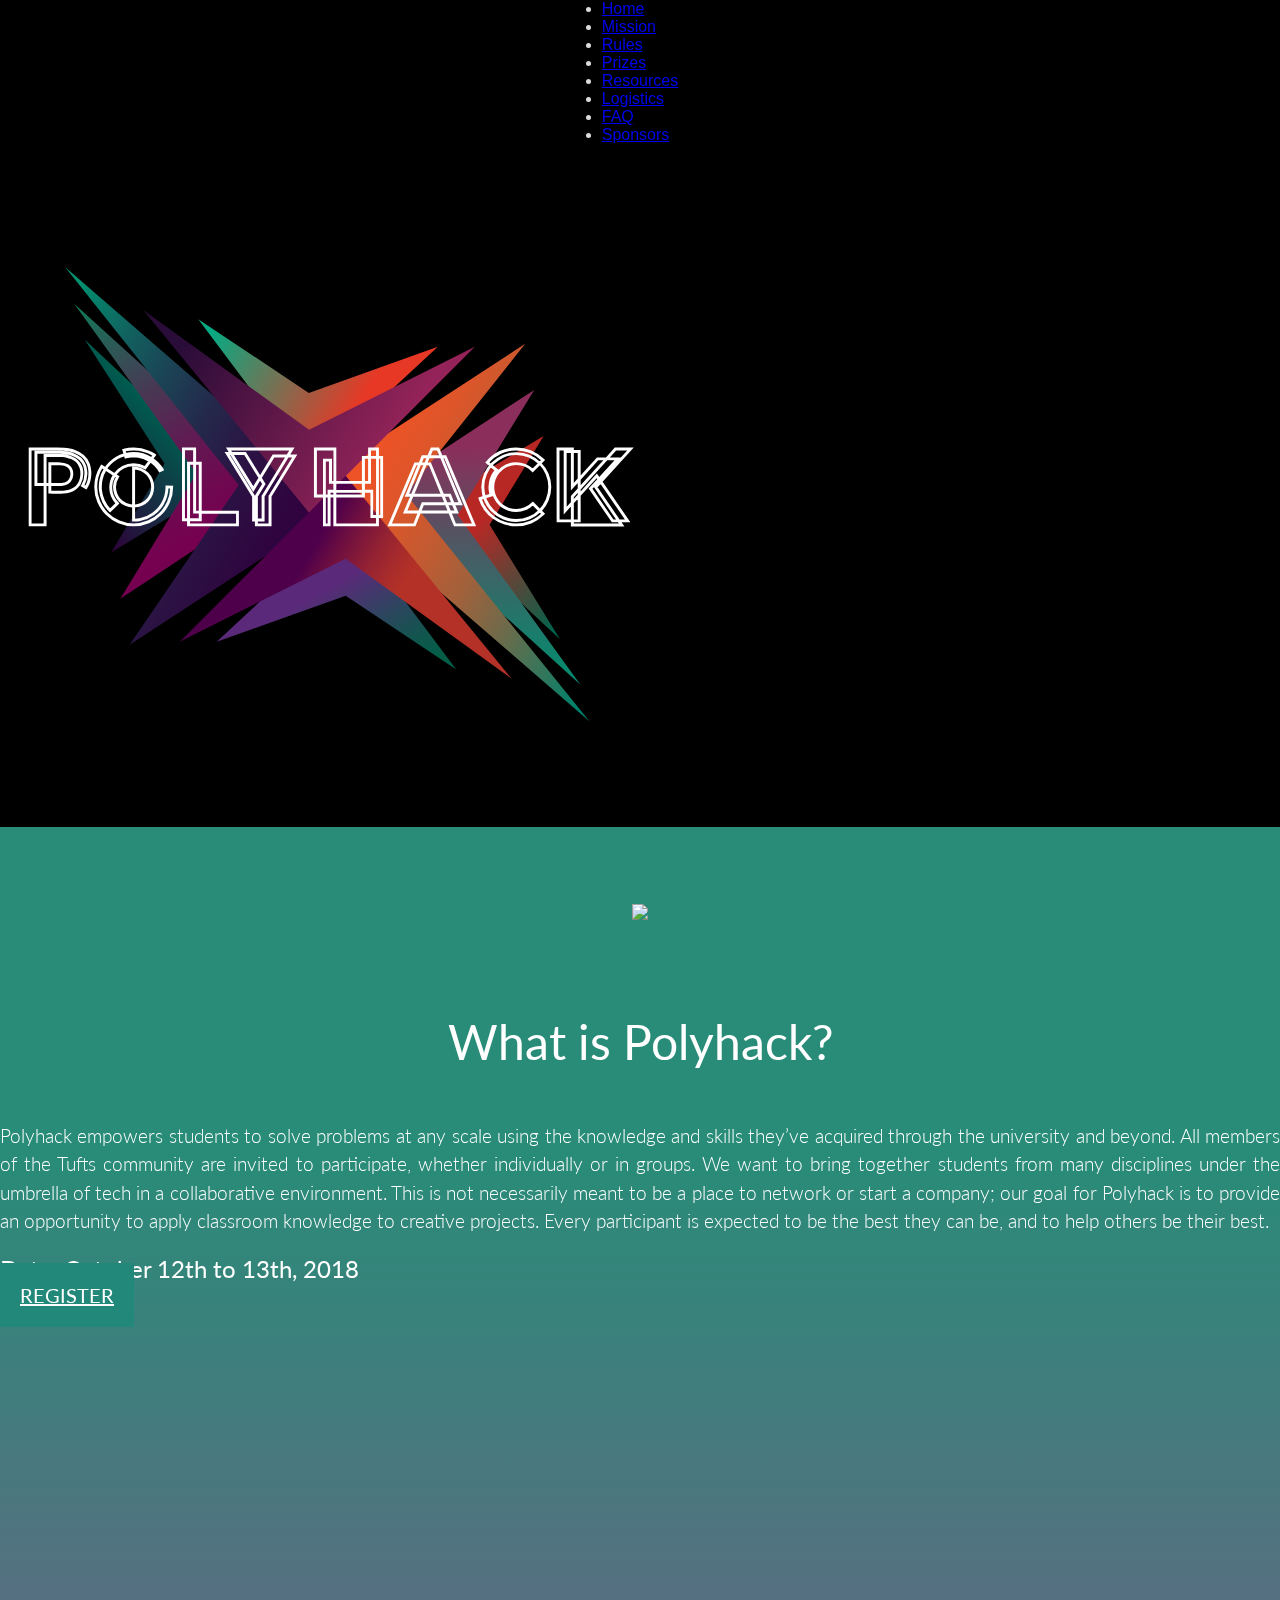
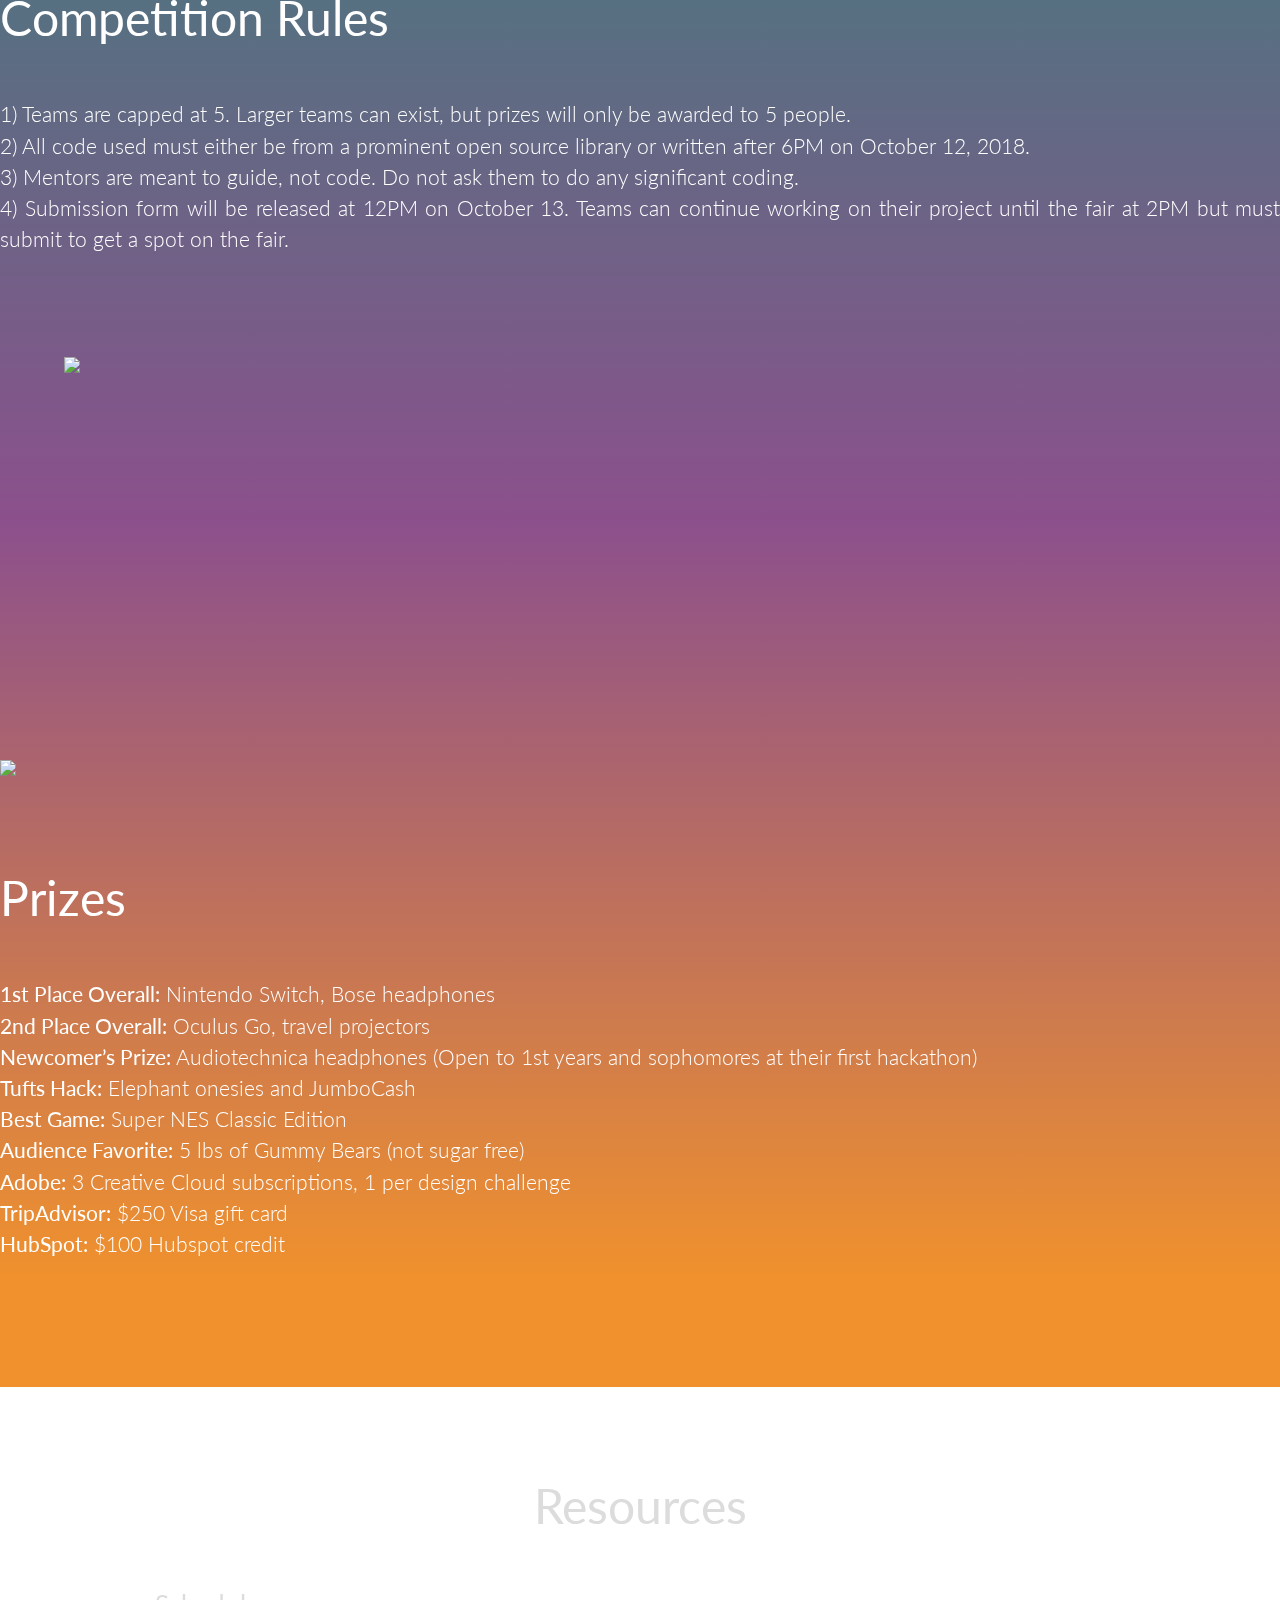
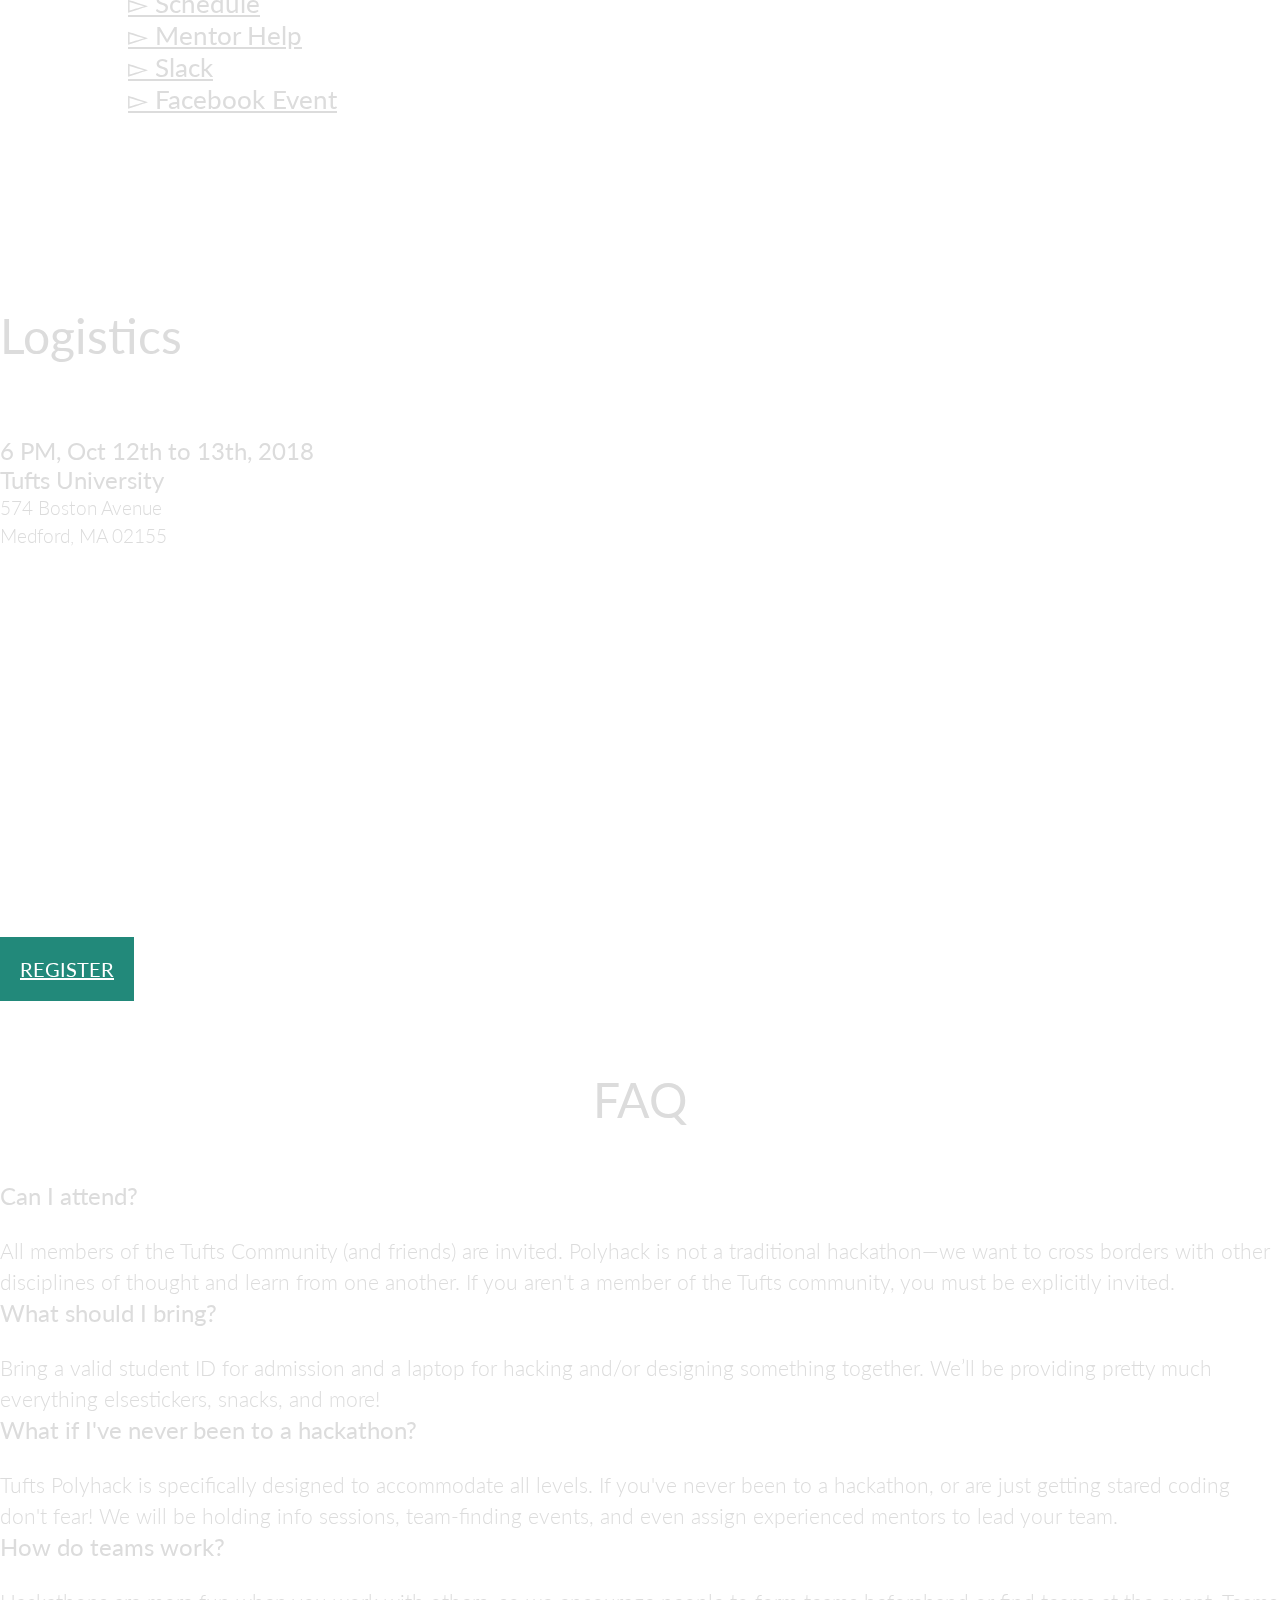
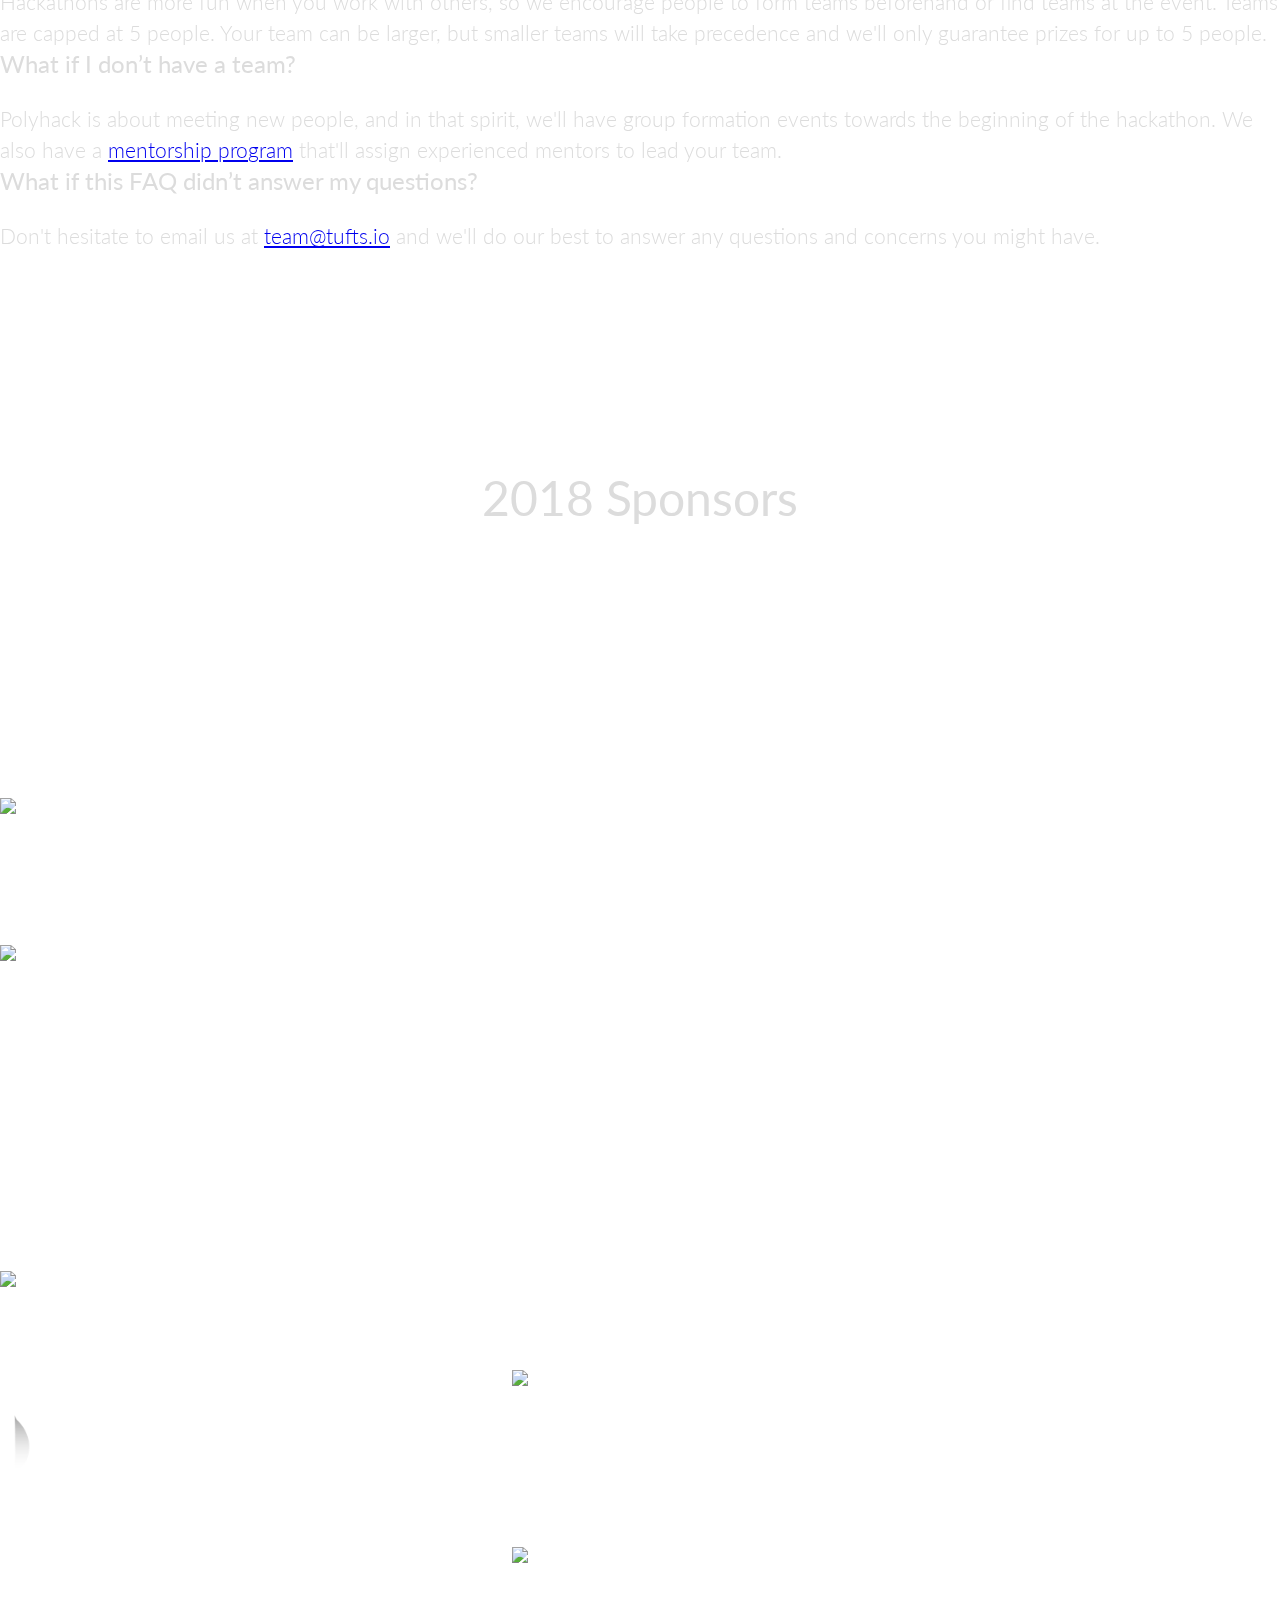
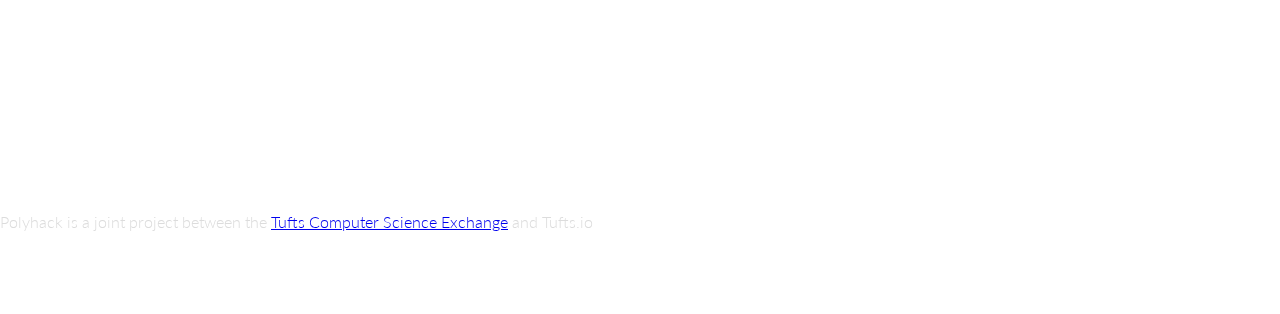
==== commit 8508e304: "Changed to event-index" ====
--- a/event-index.html
+++ b/event-index.html
@@ -201,7 +201,7 @@
                         <div class="col-sm-1">
                         </div>
                         <div class="col-sm-6">
-                            <h1 class="left-title">Rules</h1>
+                            <h1 class="left-title">Competition Rules</h1>
                             <p>1) Teams are capped at 5. Larger teams can exist, but prizes will only be awarded to 5 people.</p>
         					<p>2) All code used must either be from a prominent open source library or written after 6PM on October 12, 2018.</p>
         					<p>3) Mentors are meant to guide, not code. Do not ask them to do any significant coding.</p>
@@ -214,7 +214,6 @@
                         </div>
                     </div>
 
-
                     <div class="row orangepart" id="Prizes">
                         <div class="col-sm-1">
                         </div>
@@ -223,10 +222,15 @@
                         </div>
                         <div class="col-sm-6">
                             <h1 class="right-title">Prizes</h1>
-                            <p><b>1st place, 2nd place:</b> Top two projects of hackathon; everyone is eligible.</p>
-                            <p><b>Newcomer’s Prize:</b> Best project for those new to computer science; it must be your first hackathon, and you must be a freshman or sophomore.</p>
-                        </div>
-                        <div class="col-sm-1">
+                            <p><b>1st Place Overall:</b> Nintendo Switch, Bose headphones</p>
+                            <p><b>2nd Place Overall:</b> Oculus Go, travel projectors</p>
+                            <p><b>Newcomer’s Prize:</b> Audiotechnica headphones (Open to 1st years and sophomores at their first hackathon)</p>
+                            <p><b>Tufts Hack:</b> Elephant onesies and JumboCash</p>
+                            <p><b>Best Game:</b> Super NES Classic Edition</p>
+                            <p><b>Audience Favorite:</b> 5 lbs of Gummy Bears (not sugar free)</p>
+                            <p><b>Adobe:</b> 3 Creative Cloud subscriptions, 1 per design challenge</p>
+                            <p><b>TripAdvisor:</b> $250 Visa gift card</p>
+                            <p><b>HubSpot:</b> $100 Hubspot credit</p>
                         </div>
                     </div>
                 </div>
@@ -238,9 +242,11 @@
         <div class="row" id="Resources">
             <div class="container">
                     <h1 class="center-title">Resources</h1>
-                    <h2><a class="not-blue-link" href="http://poly.tufts.io">&#9659; Polyhack</a></h2>
-		    <h2><a class="not-blue-link" href="https://www.facebook.com/events/868768499892037/">&#9659; Facebook Event</a></h2>
-                    <h2><a class="not-blue-link" href="https://go.tufts.io/polyhack-welcome">&#9659; Schedule</a></h2>
+                    <h2><a class="not-blue-link" href="">&#9659; Schedule</a></h2>
+                    <h2><a class="not-blue-link" href="https://halliganhelper.com">&#9659; Mentor Help</a></h2>
+                    <h2><a class="not-blue-link" href="https://polyhack2018.slack.com/">&#9659; Slack</a></h2>
+                    <h2><a class="not-blue-link" href="https://www.facebook.com/events/868768499892037/">&#9659; Facebook Event</a></h2>
+
             </div>
         </div>
 
@@ -303,48 +309,47 @@
             <div class="container">
                 <h1 class="center-title">2018 Sponsors</h1>
                 <div class="row platinum">
-                    <div class="col-sm-5 col-sm-offset-1 sponsor-hubspot">
+                    <div class="col-sm-6 col-sm-offset-1 sponsor-hubspot">
                         <a href="https://www.hubspot.com/jobs/students"><img
                             src="graphics/sponsors/hubspot.png" /></a>
                     </div>
-                    <div class="col-sm-5 col-sm-offset-1 sponsor-chewy">
+                    <div class="col-sm-6 col-sm-offset-1 sponsor-chewy">
                         <a href="https://www.chewy.com/jobs"><img
                                 src="graphics/sponsors/chewy.png" /></a>
                     </div>
                 </div>
 
                 <div class="row gold">
-                    <div class="col-sm-5 col-sm-offset-1 sponsor-paytronix">
+                    <div class="col-sm-4 col-sm-offset-1 sponsor-paytronix">
                         <a href="http://www.paytronix.com/jobs/current-job-openings.aspx"><img
                             src="graphics/sponsors/paytronix.png" /></a>
                     </div>
 
-                    <div class="col-sm-5 col-sm-offset-1 sponsor-tripadvisor">
+                    <div class="col-sm-4 col-sm-offset-1 sponsor-adobe">
+                        <a href="https://www.adobe.com/careers.html"><img
+                            src="graphics/sponsors/adobe.png" /></a>
+                    </div>
+
+                    <div class="col-sm-4 col-sm-offset-1 sponsor-tripadvisor">
                         <a href="https://www.tripadvisor.com/careers/"><img
                             src="graphics/sponsors/tripadvisor.png" /></a>
                     </div>
                 </div>
 
                 <div class="row silver">
-                    <div class="col-sm-5 col-sm-offset-1 sponsor-redline">
+                    <div class="col-sm-3 col-sm-offset-1 sponsor-redline">
                         <a href="https://www.redlinetrading.com/careers/"><img
                             src="graphics/sponsors/redline.png" /></a>
                     </div>
 
-                    <div class="col-sm-5 col-sm-offset-1 sponsor-mongodb">
+                    <div class="col-sm-3 col-sm-offset-1 sponsor-mongodb">
                         <a href="https://www.mongodb.com/careers"><img
                             src="graphics/sponsors/mongo.png" /></a>
                     </div>
-                </div>
-
-                <div class="row silver">
-                    <div class="col-sm-5 col-sm-offset-3 sponsor-google">
+
+                    <div class="col-sm-3 col-sm-offset-1 sponsor-google">
                         <a href="https://www.google.com/about/careers/students/"><img
                             src="graphics/sponsors/google.png" /></a>
-                    </div>
-                    <div class="col-sm-5 col-sm-offset-3 sponsor-facebook">
-                        <a href="https://www.google.com/about/careers/students/"><img
-                            src="graphics/sponsors/facebook.png" /></a>
                     </div>
                 </div>
             </div>
--- a/style/style.css
+++ b/style/style.css
@@ -266,6 +266,7 @@
     padding-top: 8%;
 }
 
+
 #Sponsors .col-sm-5 img {
     position: relative;
     margin: 0 auto;
@@ -299,14 +300,13 @@
 }
 
 .sponsor-paytronix {
-    width: 40%;
+    width: 30%;
     padding-top: 10%;
-    padding-left: 10%;
 }
 
 .sponsor-tripadvisor img {
     width: 55%;
-    padding-top: 10%;
+    padding-top: 5%;
 }
 
 .sponsor-google img {
@@ -315,14 +315,13 @@
     padding-left: 40%;
 }
 
-.sponsor-facebook {
-    width: 40%;
-    padding-top: 2%;
+.sponsor-adobe {
+    width: 10%;
+    padding-top: 5%;
 }
 
 .sponsor-redline img {
     width: 75%;
-    padding-top: 5%;
     padding-left: 40%;
 }
 
@@ -332,46 +331,64 @@
 }
 
 @media (max-width: 750px), only screen and (max-device-width: 480px) {
-    #Sponsors .row.platinum img {
-        margin-left: 10%;
-    }
-    #Sponsors .row.gold img {
-        margin-left: 20%;
-        margin-bottom: none;
-    }
-    #Sponsors .row.silver img {
-        margin-left: 30%;
-
-    }
-
     .btn-default {
         margin-top: 60px;
         margin-bottom: 20px;
     }
 
     .sponsor-hubspot {
-        padding-top: 5%
+        display: block;
+        margin-left: auto;
+        margin-right: auto;
+        width: 60%;
+    }
+
+    .sponsor-chewy {
+        padding-top: 10%;
+        display: block;
+        margin-left: auto;
+        margin-right: auto;
+        width: 50%;
     }
 
     .sponsor-paytronix {
-        padding-left: 15%;
-        width: 75%;
+        display: block;
+        margin-left: auto;
+        margin-right: auto;
+        width: 60%;
+    }
+
+    .sponsor-adobe {
+        display: block;
+        margin-left: auto;
+        margin-right: auto;
+        width: 20%;
     }
 
     .sponsor-tripadvisor img {
-        padding-left: 10%;
+        display: block;
+        margin-left: auto;
+        margin-right: auto;
+        width: 40%;
+    }
+
+    .sponsor-redline {
+        display: block;
+        margin-right: 15%;
+    }
+
+    .sponsor-mongodb {
+        display: block;
+        padding-top: 10%;
+        margin-left: auto;
+        margin-right: auto;        
+        width: 40%;
+    }
+
+    .sponsor-google img {
+        display: block;
+        padding-top: 10%;
         width: 60%;
-    }
-
-    .sponsor-google img {
-        padding-left: 10%;
-        width: 40%;
-    }
-
-    .sponsor-facebook {
-        padding-top: 15%;
-        padding-left: 30%;
-        width: 70%;
     }
 
     .green {
